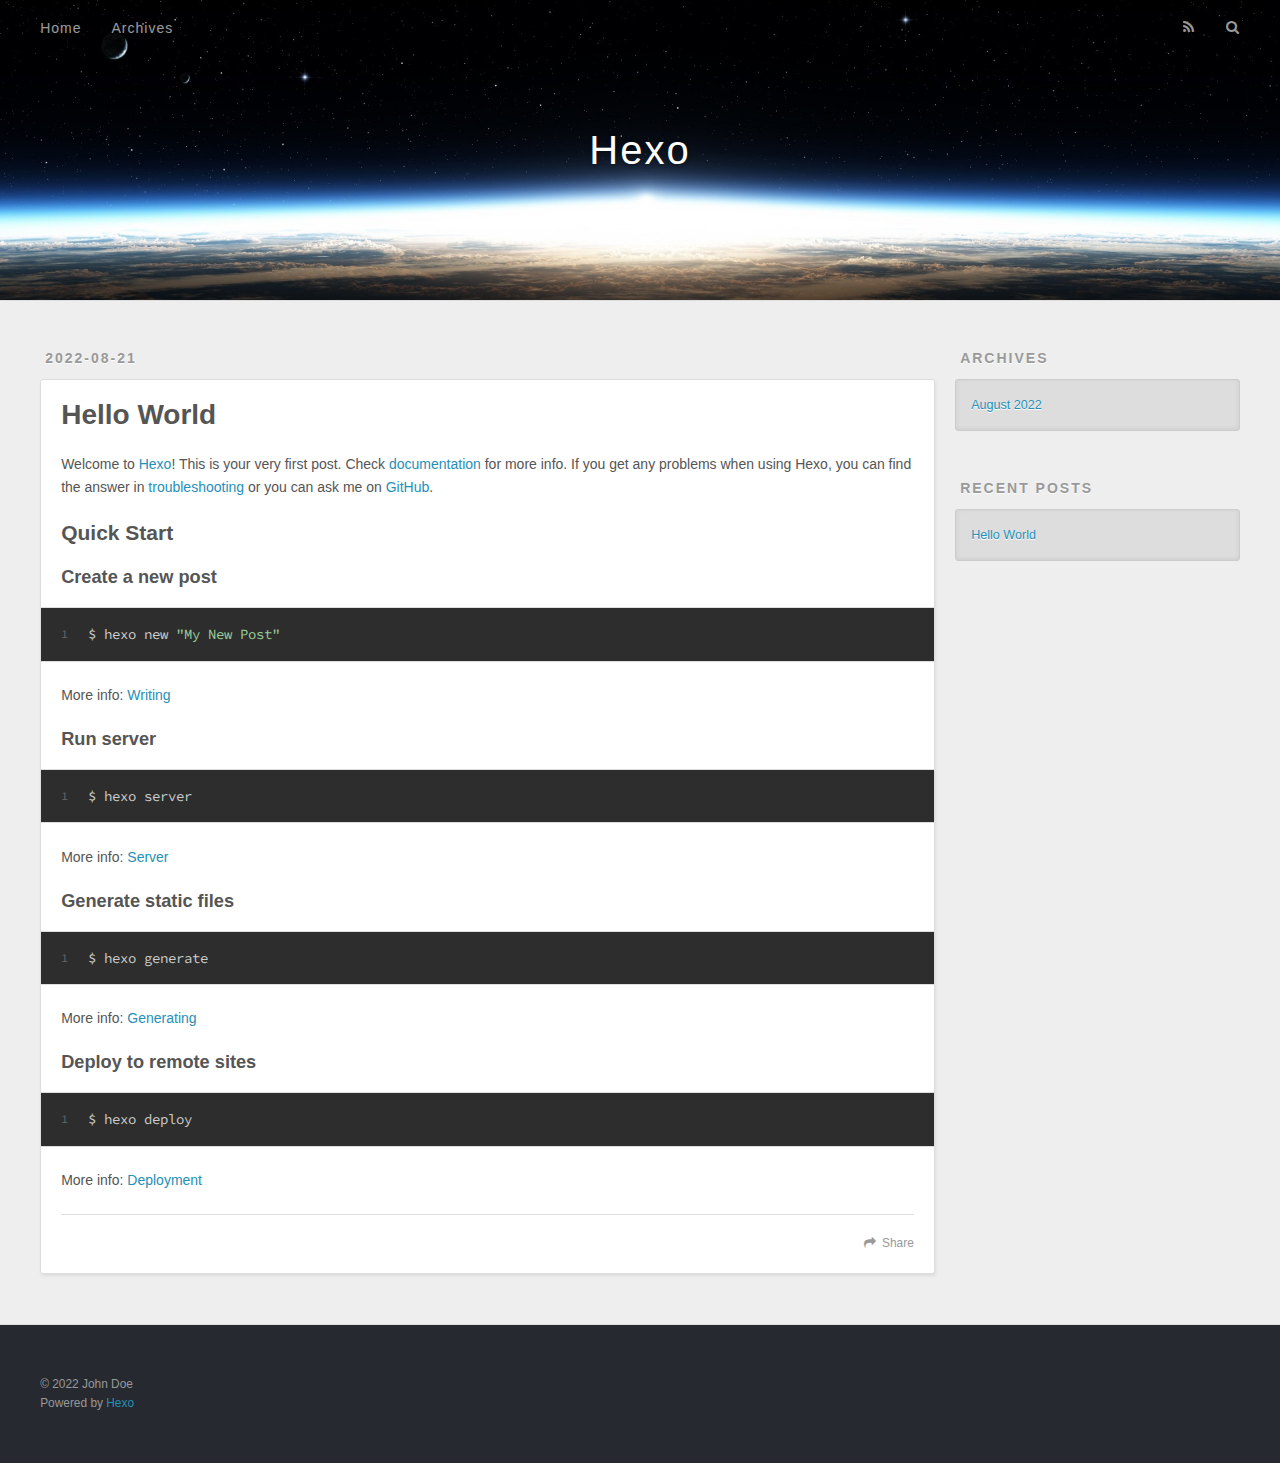
==== index.html @ 228f29e7 "Site updated: 2022-08-21 07:29:37" ====
<!DOCTYPE html>
<html>
<head>
  <meta charset="utf-8">
  

  
  <title>Hexo</title>
  <meta name="viewport" content="width=device-width, initial-scale=1, maximum-scale=1">
  <meta property="og:type" content="website">
<meta property="og:title" content="Hexo">
<meta property="og:url" content="http://example.com/index.html">
<meta property="og:site_name" content="Hexo">
<meta property="og:locale" content="en_US">
<meta property="article:author" content="John Doe">
<meta name="twitter:card" content="summary">
  
    <link rel="alternate" href="/atom.xml" title="Hexo" type="application/atom+xml">
  
  
    <link rel="icon" href="/favicon.png">
  
  
    <link href="//fonts.googleapis.com/css?family=Source+Code+Pro" rel="stylesheet" type="text/css">
  
  
<link rel="stylesheet" href="/css/style.css">

<meta name="generator" content="Hexo 5.4.2"></head>

<body>
  <div id="container">
    <div id="wrap">
      <header id="header">
  <div id="banner"></div>
  <div id="header-outer" class="outer">
    <div id="header-title" class="inner">
      <h1 id="logo-wrap">
        <a href="/" id="logo">Hexo</a>
      </h1>
      
    </div>
    <div id="header-inner" class="inner">
      <nav id="main-nav">
        <a id="main-nav-toggle" class="nav-icon"></a>
        
          <a class="main-nav-link" href="/">Home</a>
        
          <a class="main-nav-link" href="/archives">Archives</a>
        
      </nav>
      <nav id="sub-nav">
        
          <a id="nav-rss-link" class="nav-icon" href="/atom.xml" title="RSS Feed"></a>
        
        <a id="nav-search-btn" class="nav-icon" title="Search"></a>
      </nav>
      <div id="search-form-wrap">
        <form action="//google.com/search" method="get" accept-charset="UTF-8" class="search-form"><input type="search" name="q" class="search-form-input" placeholder="Search"><button type="submit" class="search-form-submit">&#xF002;</button><input type="hidden" name="sitesearch" value="http://example.com"></form>
      </div>
    </div>
  </div>
</header>
      <div class="outer">
        <section id="main">
  
    <article id="post-hello-world" class="article article-type-post" itemscope itemprop="blogPost">
  <div class="article-meta">
    <a href="/2022/08/21/hello-world/" class="article-date">
  <time datetime="2022-08-20T23:08:24.142Z" itemprop="datePublished">2022-08-21</time>
</a>
    
  </div>
  <div class="article-inner">
    
    
      <header class="article-header">
        
  
    <h1 itemprop="name">
      <a class="article-title" href="/2022/08/21/hello-world/">Hello World</a>
    </h1>
  

      </header>
    
    <div class="article-entry" itemprop="articleBody">
      
        <p>Welcome to <a target="_blank" rel="noopener" href="https://hexo.io/">Hexo</a>! This is your very first post. Check <a target="_blank" rel="noopener" href="https://hexo.io/docs/">documentation</a> for more info. If you get any problems when using Hexo, you can find the answer in <a target="_blank" rel="noopener" href="https://hexo.io/docs/troubleshooting.html">troubleshooting</a> or you can ask me on <a target="_blank" rel="noopener" href="https://github.com/hexojs/hexo/issues">GitHub</a>.</p>
<h2 id="Quick-Start"><a href="#Quick-Start" class="headerlink" title="Quick Start"></a>Quick Start</h2><h3 id="Create-a-new-post"><a href="#Create-a-new-post" class="headerlink" title="Create a new post"></a>Create a new post</h3><figure class="highlight bash"><table><tr><td class="gutter"><pre><span class="line">1</span><br></pre></td><td class="code"><pre><span class="line">$ hexo new <span class="string">&quot;My New Post&quot;</span></span><br></pre></td></tr></table></figure>

<p>More info: <a target="_blank" rel="noopener" href="https://hexo.io/docs/writing.html">Writing</a></p>
<h3 id="Run-server"><a href="#Run-server" class="headerlink" title="Run server"></a>Run server</h3><figure class="highlight bash"><table><tr><td class="gutter"><pre><span class="line">1</span><br></pre></td><td class="code"><pre><span class="line">$ hexo server</span><br></pre></td></tr></table></figure>

<p>More info: <a target="_blank" rel="noopener" href="https://hexo.io/docs/server.html">Server</a></p>
<h3 id="Generate-static-files"><a href="#Generate-static-files" class="headerlink" title="Generate static files"></a>Generate static files</h3><figure class="highlight bash"><table><tr><td class="gutter"><pre><span class="line">1</span><br></pre></td><td class="code"><pre><span class="line">$ hexo generate</span><br></pre></td></tr></table></figure>

<p>More info: <a target="_blank" rel="noopener" href="https://hexo.io/docs/generating.html">Generating</a></p>
<h3 id="Deploy-to-remote-sites"><a href="#Deploy-to-remote-sites" class="headerlink" title="Deploy to remote sites"></a>Deploy to remote sites</h3><figure class="highlight bash"><table><tr><td class="gutter"><pre><span class="line">1</span><br></pre></td><td class="code"><pre><span class="line">$ hexo deploy</span><br></pre></td></tr></table></figure>

<p>More info: <a target="_blank" rel="noopener" href="https://hexo.io/docs/one-command-deployment.html">Deployment</a></p>

      
    </div>
    <footer class="article-footer">
      <a data-url="http://example.com/2022/08/21/hello-world/" data-id="cl72j2h8h00009cuoco48fxhk" class="article-share-link">Share</a>
      
      
    </footer>
  </div>
  
</article>


  


</section>
        
          <aside id="sidebar">
  
    

  
    

  
    
  
    
  <div class="widget-wrap">
    <h3 class="widget-title">Archives</h3>
    <div class="widget">
      <ul class="archive-list"><li class="archive-list-item"><a class="archive-list-link" href="/archives/2022/08/">August 2022</a></li></ul>
    </div>
  </div>


  
    
  <div class="widget-wrap">
    <h3 class="widget-title">Recent Posts</h3>
    <div class="widget">
      <ul>
        
          <li>
            <a href="/2022/08/21/hello-world/">Hello World</a>
          </li>
        
      </ul>
    </div>
  </div>

  
</aside>
        
      </div>
      <footer id="footer">
  
  <div class="outer">
    <div id="footer-info" class="inner">
      &copy; 2022 John Doe<br>
      Powered by <a href="http://hexo.io/" target="_blank">Hexo</a>
    </div>
  </div>
</footer>
    </div>
    <nav id="mobile-nav">
  
    <a href="/" class="mobile-nav-link">Home</a>
  
    <a href="/archives" class="mobile-nav-link">Archives</a>
  
</nav>
    

<script src="//ajax.googleapis.com/ajax/libs/jquery/2.0.3/jquery.min.js"></script>


  
<link rel="stylesheet" href="/fancybox/jquery.fancybox.css">

  
<script src="/fancybox/jquery.fancybox.pack.js"></script>




<script src="/js/script.js"></script>




  </div>
</body>
</html>
---- css/style.css ----
body {
  width: 100%;
}
body:before,
body:after {
  content: "";
  display: table;
}
body:after {
  clear: both;
}
html,
body,
div,
span,
applet,
object,
iframe,
h1,
h2,
h3,
h4,
h5,
h6,
p,
blockquote,
pre,
a,
abbr,
acronym,
address,
big,
cite,
code,
del,
dfn,
em,
img,
ins,
kbd,
q,
s,
samp,
small,
strike,
strong,
sub,
sup,
tt,
var,
dl,
dt,
dd,
ol,
ul,
li,
fieldset,
form,
label,
legend,
table,
caption,
tbody,
tfoot,
thead,
tr,
th,
td {
  margin: 0;
  padding: 0;
  border: 0;
  outline: 0;
  font-weight: inherit;
  font-style: inherit;
  font-family: inherit;
  font-size: 100%;
  vertical-align: baseline;
}
body {
  line-height: 1;
  color: #000;
  background: #fff;
}
ol,
ul {
  list-style: none;
}
table {
  border-collapse: separate;
  border-spacing: 0;
  vertical-align: middle;
}
caption,
th,
td {
  text-align: left;
  font-weight: normal;
  vertical-align: middle;
}
a img {
  border: none;
}
input,
button {
  margin: 0;
  padding: 0;
}
input::-moz-focus-inner,
button::-moz-focus-inner {
  border: 0;
  padding: 0;
}
@font-face {
  font-family: FontAwesome;
  font-style: normal;
  font-weight: normal;
  src: url("fonts/fontawesome-webfont.eot?v=#4.0.3");
  src: url("fonts/fontawesome-webfont.eot?#iefix&v=#4.0.3") format("embedded-opentype"), url("fonts/fontawesome-webfont.woff?v=#4.0.3") format("woff"), url("fonts/fontawesome-webfont.ttf?v=#4.0.3") format("truetype"), url("fonts/fontawesome-webfont.svg#fontawesomeregular?v=#4.0.3") format("svg");
}
html,
body,
#container {
  height: 100%;
}
body {
  background: #eee;
  font: 14px -apple-system, BlinkMacSystemFont, "Segoe UI", "Roboto", "Oxygen", "Ubuntu", "Cantarell", "Fira Sans", "Droid Sans", "Helvetica Neue", sans-serif;
  -webkit-text-size-adjust: 100%;
}
.outer {
  max-width: 1220px;
  margin: 0 auto;
  padding: 0 20px;
}
.outer:before,
.outer:after {
  content: "";
  display: table;
}
.outer:after {
  clear: both;
}
.inner {
  display: inline;
  float: left;
  width: 98.33333333333333%;
  margin: 0 0.833333333333333%;
}
.left,
.alignleft {
  float: left;
}
.right,
.alignright {
  float: right;
}
.clear {
  clear: both;
}
#container {
  position: relative;
}
.mobile-nav-on {
  overflow: hidden;
}
#wrap {
  height: 100%;
  width: 100%;
  position: absolute;
  top: 0;
  left: 0;
  -webkit-transition: 0.2s ease-out;
  -moz-transition: 0.2s ease-out;
  -ms-transition: 0.2s ease-out;
  transition: 0.2s ease-out;
  z-index: 1;
  background: #eee;
}
.mobile-nav-on #wrap {
  left: 280px;
}
@media screen and (min-width: 768px) {
  #main {
    display: inline;
    float: left;
    width: 73.33333333333333%;
    margin: 0 0.833333333333333%;
  }
}
.article-date,
.article-category-link,
.archive-year,
.widget-title {
  text-decoration: none;
  text-transform: uppercase;
  letter-spacing: 2px;
  color: #999;
  margin-bottom: 1em;
  margin-left: 5px;
  line-height: 1em;
  text-shadow: 0 1px #fff;
  font-weight: bold;
}
.article-inner,
.archive-article-inner {
  background: #fff;
  -webkit-box-shadow: 1px 2px 3px #ddd;
  box-shadow: 1px 2px 3px #ddd;
  border: 1px solid #ddd;
  border-radius: 3px;
}
.article-entry h1,
.widget h1 {
  font-size: 2em;
}
.article-entry h2,
.widget h2 {
  font-size: 1.5em;
}
.article-entry h3,
.widget h3 {
  font-size: 1.3em;
}
.article-entry h4,
.widget h4 {
  font-size: 1.2em;
}
.article-entry h5,
.widget h5 {
  font-size: 1em;
}
.article-entry h6,
.widget h6 {
  font-size: 1em;
  color: #999;
}
.article-entry hr,
.widget hr {
  border: 1px dashed #ddd;
}
.article-entry strong,
.widget strong {
  font-weight: bold;
}
.article-entry em,
.widget em,
.article-entry cite,
.widget cite {
  font-style: italic;
}
.article-entry sup,
.widget sup,
.article-entry sub,
.widget sub {
  font-size: 0.75em;
  line-height: 0;
  position: relative;
  vertical-align: baseline;
}
.article-entry sup,
.widget sup {
  top: -0.5em;
}
.article-entry sub,
.widget sub {
  bottom: -0.2em;
}
.article-entry small,
.widget small {
  font-size: 0.85em;
}
.article-entry acronym,
.widget acronym,
.article-entry abbr,
.widget abbr {
  border-bottom: 1px dotted;
}
.article-entry ul,
.widget ul,
.article-entry ol,
.widget ol,
.article-entry dl,
.widget dl {
  margin: 0 20px;
  line-height: 1.6em;
}
.article-entry ul ul,
.widget ul ul,
.article-entry ol ul,
.widget ol ul,
.article-entry ul ol,
.widget ul ol,
.article-entry ol ol,
.widget ol ol {
  margin-top: 0;
  margin-bottom: 0;
}
.article-entry ul,
.widget ul {
  list-style: disc;
}
.article-entry ol,
.widget ol {
  list-style: decimal;
}
.article-entry dt,
.widget dt {
  font-weight: bold;
}
#header {
  height: 300px;
  position: relative;
  border-bottom: 1px solid #ddd;
}
#header:before,
#header:after {
  content: "";
  position: absolute;
  left: 0;
  right: 0;
  height: 40px;
}
#header:before {
  top: 0;
  background: -webkit-linear-gradient(rgba(0,0,0,0.2), transparent);
  background: -moz-linear-gradient(rgba(0,0,0,0.2), transparent);
  background: -ms-linear-gradient(rgba(0,0,0,0.2), transparent);
  background: linear-gradient(rgba(0,0,0,0.2), transparent);
}
#header:after {
  bottom: 0;
  background: -webkit-linear-gradient(transparent, rgba(0,0,0,0.2));
  background: -moz-linear-gradient(transparent, rgba(0,0,0,0.2));
  background: -ms-linear-gradient(transparent, rgba(0,0,0,0.2));
  background: linear-gradient(transparent, rgba(0,0,0,0.2));
}
#header-outer {
  height: 100%;
  position: relative;
}
#header-inner {
  position: relative;
  overflow: hidden;
}
#banner {
  position: absolute;
  top: 0;
  left: 0;
  width: 100%;
  height: 100%;
  background: url("images/banner.jpg") center #000;
  background-size: cover;
  z-index: -1;
}
#header-title {
  text-align: center;
  height: 40px;
  position: absolute;
  top: 50%;
  left: 0;
  margin-top: -20px;
}
#logo,
#subtitle {
  text-decoration: none;
  color: #fff;
  font-weight: 300;
  text-shadow: 0 1px 4px rgba(0,0,0,0.3);
}
#logo {
  font-size: 40px;
  line-height: 40px;
  letter-spacing: 2px;
}
#subtitle {
  font-size: 16px;
  line-height: 16px;
  letter-spacing: 1px;
}
#subtitle-wrap {
  margin-top: 16px;
}
#main-nav {
  float: left;
  margin-left: -15px;
}
.nav-icon,
.main-nav-link {
  float: left;
  color: #fff;
  opacity: 0.6;
  text-decoration: none;
  text-shadow: 0 1px rgba(0,0,0,0.2);
  -webkit-transition: opacity 0.2s;
  -moz-transition: opacity 0.2s;
  -ms-transition: opacity 0.2s;
  transition: opacity 0.2s;
  display: block;
  padding: 20px 15px;
}
.nav-icon:hover,
.main-nav-link:hover {
  opacity: 1;
}
.nav-icon {
  font-family: FontAwesome;
  text-align: center;
  font-size: 14px;
  width: 14px;
  height: 14px;
  padding: 20px 15px;
  position: relative;
  cursor: pointer;
}
.main-nav-link {
  font-weight: 300;
  letter-spacing: 1px;
}
@media screen and (max-width: 479px) {
  .main-nav-link {
    display: none;
  }
}
#main-nav-toggle {
  display: none;
}
#main-nav-toggle:before {
  content: "\f0c9";
}
@media screen and (max-width: 479px) {
  #main-nav-toggle {
    display: block;
  }
}
#sub-nav {
  float: right;
  margin-right: -15px;
}
#nav-rss-link:before {
  content: "\f09e";
}
#nav-search-btn:before {
  content: "\f002";
}
#search-form-wrap {
  position: absolute;
  top: 15px;
  width: 150px;
  height: 30px;
  right: -150px;
  opacity: 0;
  -webkit-transition: 0.2s ease-out;
  -moz-transition: 0.2s ease-out;
  -ms-transition: 0.2s ease-out;
  transition: 0.2s ease-out;
}
#search-form-wrap.on {
  opacity: 1;
  right: 0;
}
@media screen and (max-width: 479px) {
  #search-form-wrap {
    width: 100%;
    right: -100%;
  }
}
.search-form {
  position: absolute;
  top: 0;
  left: 0;
  right: 0;
  background: #fff;
  padding: 5px 15px;
  border-radius: 15px;
  -webkit-box-shadow: 0 0 10px rgba(0,0,0,0.3);
  box-shadow: 0 0 10px rgba(0,0,0,0.3);
}
.search-form-input {
  border: none;
  background: none;
  color: #555;
  width: 100%;
  font: 13px -apple-system, BlinkMacSystemFont, "Segoe UI", "Roboto", "Oxygen", "Ubuntu", "Cantarell", "Fira Sans", "Droid Sans", "Helvetica Neue", sans-serif;
  outline: none;
}
.search-form-input::-webkit-search-results-decoration,
.search-form-input::-webkit-search-cancel-button {
  -webkit-appearance: none;
}
.search-form-submit {
  position: absolute;
  top: 50%;
  right: 10px;
  margin-top: -7px;
  font: 13px FontAwesome;
  border: none;
  background: none;
  color: #bbb;
  cursor: pointer;
}
.search-form-submit:hover,
.search-form-submit:focus {
  color: #777;
}
.article {
  margin: 50px 0;
}
.article-inner {
  overflow: hidden;
}
.article-meta:before,
.article-meta:after {
  content: "";
  display: table;
}
.article-meta:after {
  clear: both;
}
.article-date {
  float: left;
}
.article-category {
  float: left;
  line-height: 1em;
  color: #ccc;
  text-shadow: 0 1px #fff;
  margin-left: 8px;
}
.article-category:before {
  content: "\2022";
}
.article-category-link {
  margin: 0 12px 1em;
}
.article-header {
  padding: 20px 20px 0;
}
.article-title {
  text-decoration: none;
  font-size: 2em;
  font-weight: bold;
  color: #555;
  line-height: 1.1em;
  -webkit-transition: color 0.2s;
  -moz-transition: color 0.2s;
  -ms-transition: color 0.2s;
  transition: color 0.2s;
}
a.article-title:hover {
  color: #258fb8;
}
.article-entry {
  color: #555;
  padding: 0 20px;
}
.article-entry:before,
.article-entry:after {
  content: "";
  display: table;
}
.article-entry:after {
  clear: both;
}
.article-entry p,
.article-entry table {
  line-height: 1.6em;
  margin: 1.6em 0;
}
.article-entry h1,
.article-entry h2,
.article-entry h3,
.article-entry h4,
.article-entry h5,
.article-entry h6 {
  font-weight: bold;
}
.article-entry h1,
.article-entry h2,
.article-entry h3,
.article-entry h4,
.article-entry h5,
.article-entry h6 {
  line-height: 1.1em;
  margin: 1.1em 0;
}
.article-entry a {
  color: #258fb8;
  text-decoration: none;
}
.article-entry a:hover {
  text-decoration: underline;
}
.article-entry ul,
.article-entry ol,
.article-entry dl {
  margin-top: 1.6em;
  margin-bottom: 1.6em;
}
.article-entry img,
.article-entry video {
  max-width: 100%;
  height: auto;
  display: block;
  margin: auto;
}
.article-entry iframe {
  border: none;
}
.article-entry table {
  width: 100%;
  border-collapse: collapse;
  border-spacing: 0;
}
.article-entry th {
  font-weight: bold;
  border-bottom: 3px solid #ddd;
  padding-bottom: 0.5em;
}
.article-entry td {
  border-bottom: 1px solid #ddd;
  padding: 10px 0;
}
.article-entry blockquote {
  font-family: Georgia, "Times New Roman", serif;
  font-size: 1.4em;
  margin: 1.6em 20px;
  text-align: center;
}
.article-entry blockquote footer {
  font-size: 14px;
  margin: 1.6em 0;
  font-family: -apple-system, BlinkMacSystemFont, "Segoe UI", "Roboto", "Oxygen", "Ubuntu", "Cantarell", "Fira Sans", "Droid Sans", "Helvetica Neue", sans-serif;
}
.article-entry blockquote footer cite:before {
  content: "—";
  padding: 0 0.5em;
}
.article-entry .pullquote {
  text-align: left;
  width: 45%;
  margin: 0;
}
.article-entry .pullquote.left {
  margin-left: 0.5em;
  margin-right: 1em;
}
.article-entry .pullquote.right {
  margin-right: 0.5em;
  margin-left: 1em;
}
.article-entry .caption {
  color: #999;
  display: block;
  font-size: 0.9em;
  margin-top: 0.5em;
  position: relative;
  text-align: center;
}
.article-entry .video-container {
  position: relative;
  padding-top: 56.25%;
  height: 0;
  overflow: hidden;
}
.article-entry .video-container iframe,
.article-entry .video-container object,
.article-entry .video-container embed {
  position: absolute;
  top: 0;
  left: 0;
  width: 100%;
  height: 100%;
  margin-top: 0;
}
.article-more-link a {
  display: inline-block;
  line-height: 1em;
  padding: 6px 15px;
  border-radius: 15px;
  background: #eee;
  color: #999;
  text-shadow: 0 1px #fff;
  text-decoration: none;
}
.article-more-link a:hover {
  background: #258fb8;
  color: #fff;
  text-decoration: none;
  text-shadow: 0 1px #1e7293;
}
.article-footer {
  font-size: 0.85em;
  line-height: 1.6em;
  border-top: 1px solid #ddd;
  padding-top: 1.6em;
  margin: 0 20px 20px;
}
.article-footer:before,
.article-footer:after {
  content: "";
  display: table;
}
.article-footer:after {
  clear: both;
}
.article-footer a {
  color: #999;
  text-decoration: none;
}
.article-footer a:hover {
  color: #555;
}
.article-tag-list-item {
  float: left;
  margin-right: 10px;
}
.article-tag-list-link:before {
  content: "#";
}
.article-comment-link {
  float: right;
}
.article-comment-link:before {
  content: "\f075";
  font-family: FontAwesome;
  padding-right: 8px;
}
.article-share-link {
  cursor: pointer;
  float: right;
  margin-left: 20px;
}
.article-share-link:before {
  content: "\f064";
  font-family: FontAwesome;
  padding-right: 6px;
}
#article-nav {
  position: relative;
}
#article-nav:before,
#article-nav:after {
  content: "";
  display: table;
}
#article-nav:after {
  clear: both;
}
@media screen and (min-width: 768px) {
  #article-nav {
    margin: 50px 0;
  }
  #article-nav:before {
    width: 8px;
    height: 8px;
    position: absolute;
    top: 50%;
    left: 50%;
    margin-top: -4px;
    margin-left: -4px;
    content: "";
    border-radius: 50%;
    background: #ddd;
    -webkit-box-shadow: 0 1px 2px #fff;
    box-shadow: 0 1px 2px #fff;
  }
}
.article-nav-link-wrap {
  text-decoration: none;
  text-shadow: 0 1px #fff;
  color: #999;
  -webkit-box-sizing: border-box;
  -moz-box-sizing: border-box;
  box-sizing: border-box;
  margin-top: 50px;
  text-align: center;
  display: block;
}
.article-nav-link-wrap:hover {
  color: #555;
}
@media screen and (min-width: 768px) {
  .article-nav-link-wrap {
    width: 50%;
    margin-top: 0;
  }
}
@media screen and (min-width: 768px) {
  #article-nav-newer {
    float: left;
    text-align: right;
    padding-right: 20px;
  }
}
@media screen and (min-width: 768px) {
  #article-nav-older {
    float: right;
    text-align: left;
    padding-left: 20px;
  }
}
.article-nav-caption {
  text-transform: uppercase;
  letter-spacing: 2px;
  color: #ddd;
  line-height: 1em;
  font-weight: bold;
}
#article-nav-newer .article-nav-caption {
  margin-right: -2px;
}
.article-nav-title {
  font-size: 0.85em;
  line-height: 1.6em;
  margin-top: 0.5em;
}
.article-share-box {
  position: absolute;
  display: none;
  background: #fff;
  -webkit-box-shadow: 1px 2px 10px rgba(0,0,0,0.2);
  box-shadow: 1px 2px 10px rgba(0,0,0,0.2);
  border-radius: 3px;
  margin-left: -145px;
  overflow: hidden;
  z-index: 1;
}
.article-share-box.on {
  display: block;
}
.article-share-input {
  width: 100%;
  background: none;
  -webkit-box-sizing: border-box;
  -moz-box-sizing: border-box;
  box-sizing: border-box;
  font: 14px -apple-system, BlinkMacSystemFont, "Segoe UI", "Roboto", "Oxygen", "Ubuntu", "Cantarell", "Fira Sans", "Droid Sans", "Helvetica Neue", sans-serif;
  padding: 0 15px;
  color: #555;
  outline: none;
  border: 1px solid #ddd;
  border-radius: 3px 3px 0 0;
  height: 36px;
  line-height: 36px;
}
.article-share-links {
  background: #eee;
}
.article-share-links:before,
.article-share-links:after {
  content: "";
  display: table;
}
.article-share-links:after {
  clear: both;
}
.article-share-twitter,
.article-share-facebook,
.article-share-pinterest,
.article-share-google {
  width: 50px;
  height: 36px;
  display: block;
  float: left;
  position: relative;
  color: #999;
  text-shadow: 0 1px #fff;
}
.article-share-twitter:before,
.article-share-facebook:before,
.article-share-pinterest:before,
.article-share-google:before {
  font-size: 20px;
  font-family: FontAwesome;
  width: 20px;
  height: 20px;
  position: absolute;
  top: 50%;
  left: 50%;
  margin-top: -10px;
  margin-left: -10px;
  text-align: center;
}
.article-share-twitter:hover,
.article-share-facebook:hover,
.article-share-pinterest:hover,
.article-share-google:hover {
  color: #fff;
}
.article-share-twitter:before {
  content: "\f099";
}
.article-share-twitter:hover {
  background: #00aced;
  text-shadow: 0 1px #008abe;
}
.article-share-facebook:before {
  content: "\f09a";
}
.article-share-facebook:hover {
  background: #3b5998;
  text-shadow: 0 1px #2f477a;
}
.article-share-pinterest:before {
  content: "\f0d2";
}
.article-share-pinterest:hover {
  background: #cb2027;
  text-shadow: 0 1px #a21a1f;
}
.article-share-google:before {
  content: "\f0d5";
}
.article-share-google:hover {
  background: #dd4b39;
  text-shadow: 0 1px #be3221;
}
.article-gallery {
  background: #000;
  position: relative;
}
.article-gallery-photos {
  position: relative;
  overflow: hidden;
}
.article-gallery-img {
  display: none;
  max-width: 100%;
}
.article-gallery-img:first-child {
  display: block;
}
.article-gallery-img.loaded {
  position: absolute;
  display: block;
}
.article-gallery-img img {
  display: block;
  max-width: 100%;
  margin: 0 auto;
}
#comments {
  background: #fff;
  -webkit-box-shadow: 1px 2px 3px #ddd;
  box-shadow: 1px 2px 3px #ddd;
  padding: 20px;
  border: 1px solid #ddd;
  border-radius: 3px;
  margin: 50px 0;
}
#comments a {
  color: #258fb8;
}
.archives-wrap {
  margin: 50px 0;
}
.archives:before,
.archives:after {
  content: "";
  display: table;
}
.archives:after {
  clear: both;
}
.archive-year-wrap {
  margin-bottom: 1em;
}
.archives {
  -webkit-column-gap: 10px;
  -moz-column-gap: 10px;
  column-gap: 10px;
}
@media screen and (min-width: 480px) and (max-width: 767px) {
  .archives {
    -webkit-column-count: 2;
    -moz-column-count: 2;
    column-count: 2;
  }
}
@media screen and (min-width: 768px) {
  .archives {
    -webkit-column-count: 3;
    -moz-column-count: 3;
    column-count: 3;
  }
}
.archive-article {
  -webkit-column-break-inside: avoid;
  page-break-inside: avoid;
  overflow: hidden;
  break-inside: avoid-column;
}
.archive-article-inner {
  padding: 10px;
  margin-bottom: 15px;
}
.archive-article-title {
  text-decoration: none;
  font-weight: bold;
  color: #555;
  -webkit-transition: color 0.2s;
  -moz-transition: color 0.2s;
  -ms-transition: color 0.2s;
  transition: color 0.2s;
  line-height: 1.6em;
}
.archive-article-title:hover {
  color: #258fb8;
}
.archive-article-footer {
  margin-top: 1em;
}
.archive-article-date {
  color: #999;
  text-decoration: none;
  font-size: 0.85em;
  line-height: 1em;
  margin-bottom: 0.5em;
  display: block;
}
#page-nav {
  margin: 50px auto;
  background: #fff;
  -webkit-box-shadow: 1px 2px 3px #ddd;
  box-shadow: 1px 2px 3px #ddd;
  border: 1px solid #ddd;
  border-radius: 3px;
  text-align: center;
  color: #999;
  overflow: hidden;
}
#page-nav:before,
#page-nav:after {
  content: "";
  display: table;
}
#page-nav:after {
  clear: both;
}
#page-nav a,
#page-nav span {
  padding: 10px 20px;
  line-height: 1;
  height: 2ex;
}
#page-nav a {
  color: #999;
  text-decoration: none;
}
#page-nav a:hover {
  background: #999;
  color: #fff;
}
#page-nav .prev {
  float: left;
}
#page-nav .next {
  float: right;
}
#page-nav .page-number {
  display: inline-block;
}
@media screen and (max-width: 479px) {
  #page-nav .page-number {
    display: none;
  }
}
#page-nav .current {
  color: #555;
  font-weight: bold;
}
#page-nav .space {
  color: #ddd;
}
#footer {
  background: #262a30;
  padding: 50px 0;
  border-top: 1px solid #ddd;
  color: #999;
}
#footer a {
  color: #258fb8;
  text-decoration: none;
}
#footer a:hover {
  text-decoration: underline;
}
#footer-info {
  line-height: 1.6em;
  font-size: 0.85em;
}
.article-entry pre,
.article-entry .highlight {
  background: #2d2d2d;
  margin: 0 -20px;
  padding: 15px 20px;
  border-style: solid;
  border-color: #ddd;
  border-width: 1px 0;
  overflow: auto;
  color: #ccc;
  line-height: 22.400000000000002px;
}
.article-entry .highlight .gutter pre,
.article-entry .gist .gist-file .gist-data .line-numbers {
  color: #666;
  font-size: 0.85em;
}
.article-entry pre,
.article-entry code {
  font-family: "Source Code Pro", Consolas, Monaco, Menlo, Consolas, monospace;
}
.article-entry code {
  background: #eee;
  text-shadow: 0 1px #fff;
  padding: 0 0.3em;
}
.article-entry pre code {
  background: none;
  text-shadow: none;
  padding: 0;
}
.article-entry .highlight pre {
  border: none;
  margin: 0;
  padding: 0;
}
.article-entry .highlight table {
  margin: 0;
  width: auto;
}
.article-entry .highlight td {
  border: none;
  padding: 0;
}
.article-entry .highlight figcaption {
  font-size: 0.85em;
  color: #999;
  line-height: 1em;
  margin-bottom: 1em;
}
.article-entry .highlight figcaption:before,
.article-entry .highlight figcaption:after {
  content: "";
  display: table;
}
.article-entry .highlight figcaption:after {
  clear: both;
}
.article-entry .highlight figcaption a {
  float: right;
}
.article-entry .highlight .gutter pre {
  text-align: right;
  padding-right: 20px;
}
.article-entry .highlight .line {
  height: 22.400000000000002px;
}
.article-entry .highlight .line.marked {
  background: #515151;
}
.article-entry .gist {
  margin: 0 -20px;
  border-style: solid;
  border-color: #ddd;
  border-width: 1px 0;
  background: #2d2d2d;
  padding: 15px 20px 15px 0;
}
.article-entry .gist .gist-file {
  border: none;
  font-family: "Source Code Pro", Consolas, Monaco, Menlo, Consolas, monospace;
  margin: 0;
}
.article-entry .gist .gist-file .gist-data {
  background: none;
  border: none;
}
.article-entry .gist .gist-file .gist-data .line-numbers {
  background: none;
  border: none;
  padding: 0 20px 0 0;
}
.article-entry .gist .gist-file .gist-data .line-data {
  padding: 0 !important;
}
.article-entry .gist .gist-file .highlight {
  margin: 0;
  padding: 0;
  border: none;
}
.article-entry .gist .gist-file .gist-meta {
  background: #2d2d2d;
  color: #999;
  font: 0.85em -apple-system, BlinkMacSystemFont, "Segoe UI", "Roboto", "Oxygen", "Ubuntu", "Cantarell", "Fira Sans", "Droid Sans", "Helvetica Neue", sans-serif;
  text-shadow: 0 0;
  padding: 0;
  margin-top: 1em;
  margin-left: 20px;
}
.article-entry .gist .gist-file .gist-meta a {
  color: #258fb8;
  font-weight: normal;
}
.article-entry .gist .gist-file .gist-meta a:hover {
  text-decoration: underline;
}
pre .comment,
pre .title {
  color: #999;
}
pre .variable,
pre .attribute,
pre .tag,
pre .regexp,
pre .ruby .constant,
pre .xml .tag .title,
pre .xml .pi,
pre .xml .doctype,
pre .html .doctype,
pre .css .id,
pre .css .class,
pre .css .pseudo {
  color: #f2777a;
}
pre .number,
pre .preprocessor,
pre .built_in,
pre .literal,
pre .params,
pre .constant {
  color: #f99157;
}
pre .class,
pre .ruby .class .title,
pre .css .rules .attribute {
  color: #9c9;
}
pre .string,
pre .value,
pre .inheritance,
pre .header,
pre .ruby .symbol,
pre .xml .cdata {
  color: #9c9;
}
pre .css .hexcolor {
  color: #6cc;
}
pre .function,
pre .python .decorator,
pre .python .title,
pre .ruby .function .title,
pre .ruby .title .keyword,
pre .perl .sub,
pre .javascript .title,
pre .coffeescript .title {
  color: #69c;
}
pre .keyword,
pre .javascript .function {
  color: #c9c;
}
@media screen and (max-width: 479px) {
  #mobile-nav {
    position: absolute;
    top: 0;
    left: 0;
    width: 280px;
    height: 100%;
    background: #191919;
    border-right: 1px solid #fff;
  }
}
@media screen and (max-width: 479px) {
  .mobile-nav-link {
    display: block;
    color: #999;
    text-decoration: none;
    padding: 15px 20px;
    font-weight: bold;
  }
  .mobile-nav-link:hover {
    color: #fff;
  }
}
@media screen and (min-width: 768px) {
  #sidebar {
    display: inline;
    float: left;
    width: 23.333333333333332%;
    margin: 0 0.833333333333333%;
  }
}
.widget-wrap {
  margin: 50px 0;
}
.widget {
  color: #777;
  text-shadow: 0 1px #fff;
  background: #ddd;
  -webkit-box-shadow: 0 -1px 4px #ccc inset;
  box-shadow: 0 -1px 4px #ccc inset;
  border: 1px solid #ccc;
  padding: 15px;
  border-radius: 3px;
}
.widget a {
  color: #258fb8;
  text-decoration: none;
}
.widget a:hover {
  text-decoration: underline;
}
.widget ul ul,
.widget ol ul,
.widget dl ul,
.widget ul ol,
.widget ol ol,
.widget dl ol,
.widget ul dl,
.widget ol dl,
.widget dl dl {
  margin-left: 15px;
  list-style: disc;
}
.widget {
  line-height: 1.6em;
  word-wrap: break-word;
  font-size: 0.9em;
}
.widget ul,
.widget ol {
  list-style: none;
  margin: 0;
}
.widget ul ul,
.widget ol ul,
.widget ul ol,
.widget ol ol {
  margin: 0 20px;
}
.widget ul ul,
.widget ol ul {
  list-style: disc;
}
.widget ul ol,
.widget ol ol {
  list-style: decimal;
}
.category-list-count,
.tag-list-count,
.archive-list-count {
  padding-left: 5px;
  color: #999;
  font-size: 0.85em;
}
.category-list-count:before,
.tag-list-count:before,
.archive-list-count:before {
  content: "(";
}
.category-list-count:after,
.tag-list-count:after,
.archive-list-count:after {
  content: ")";
}
.tagcloud a {
  margin-right: 5px;
  display: inline-block;
}
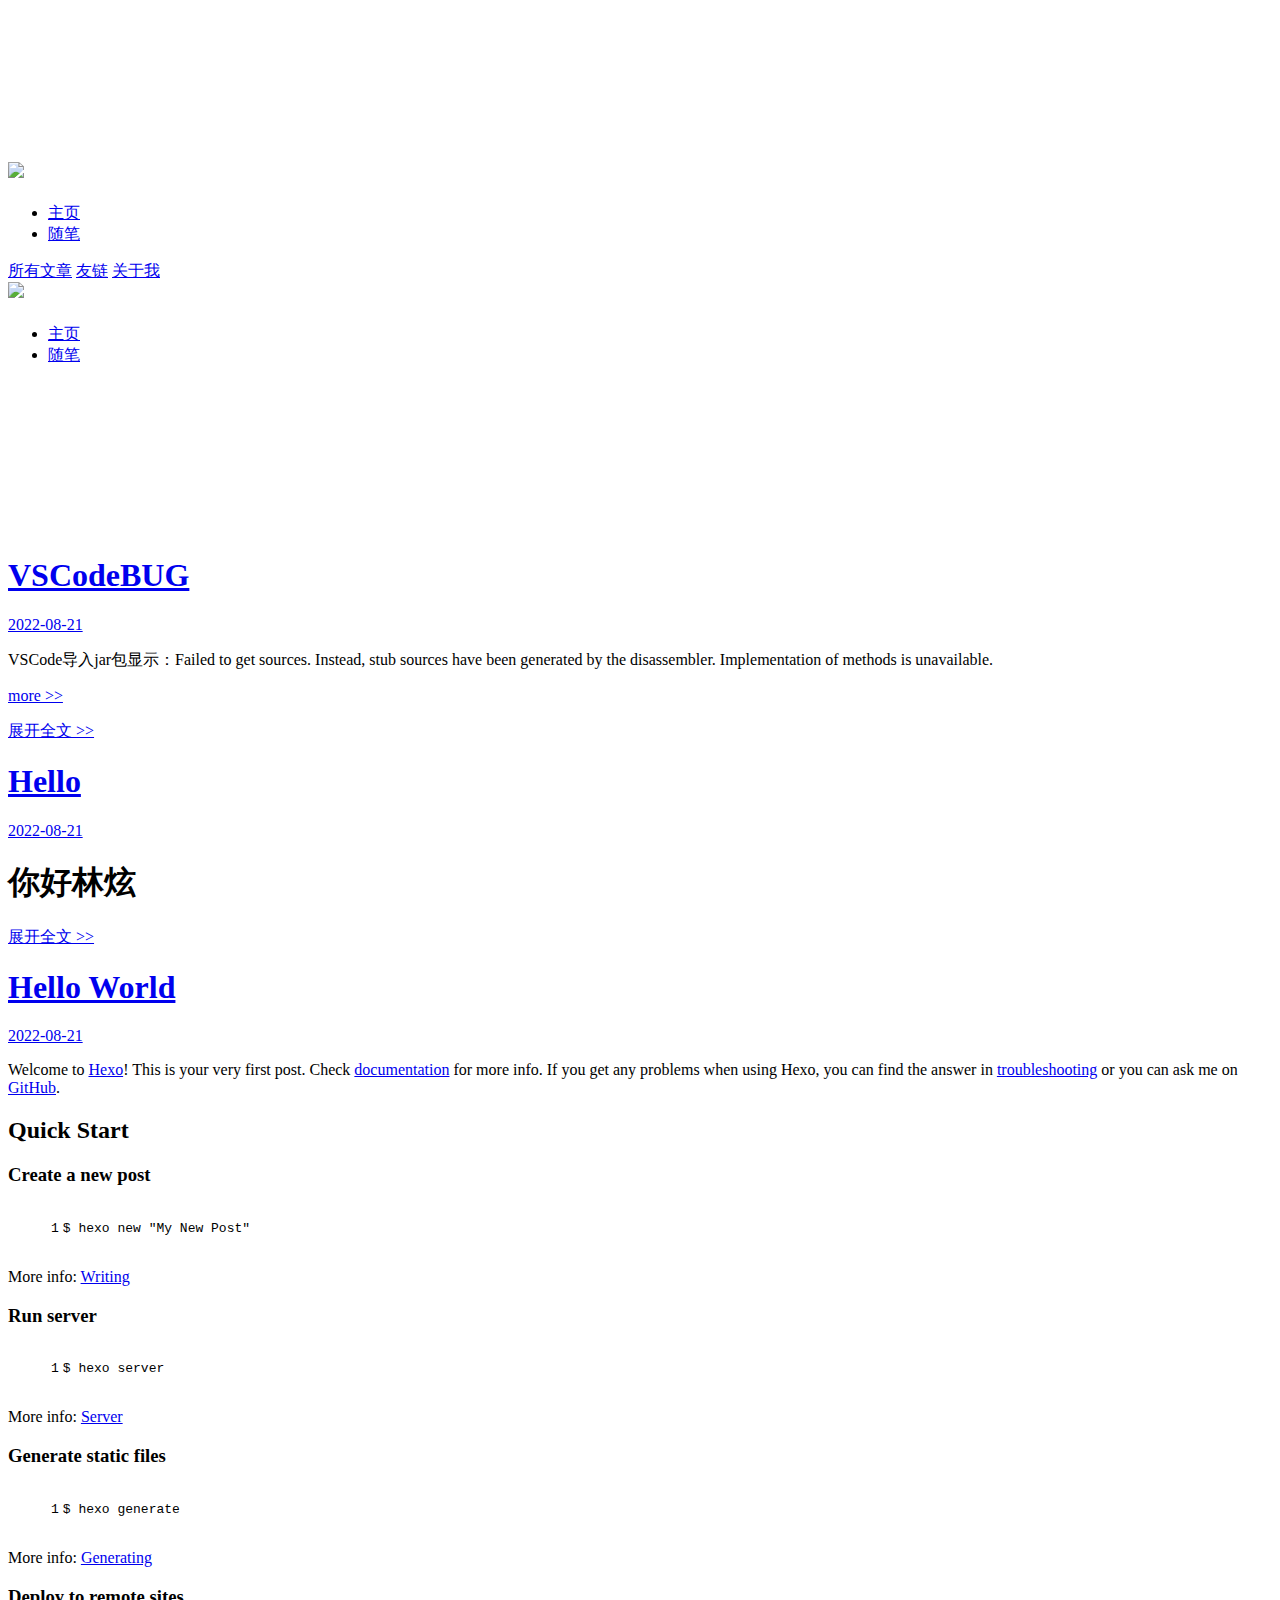
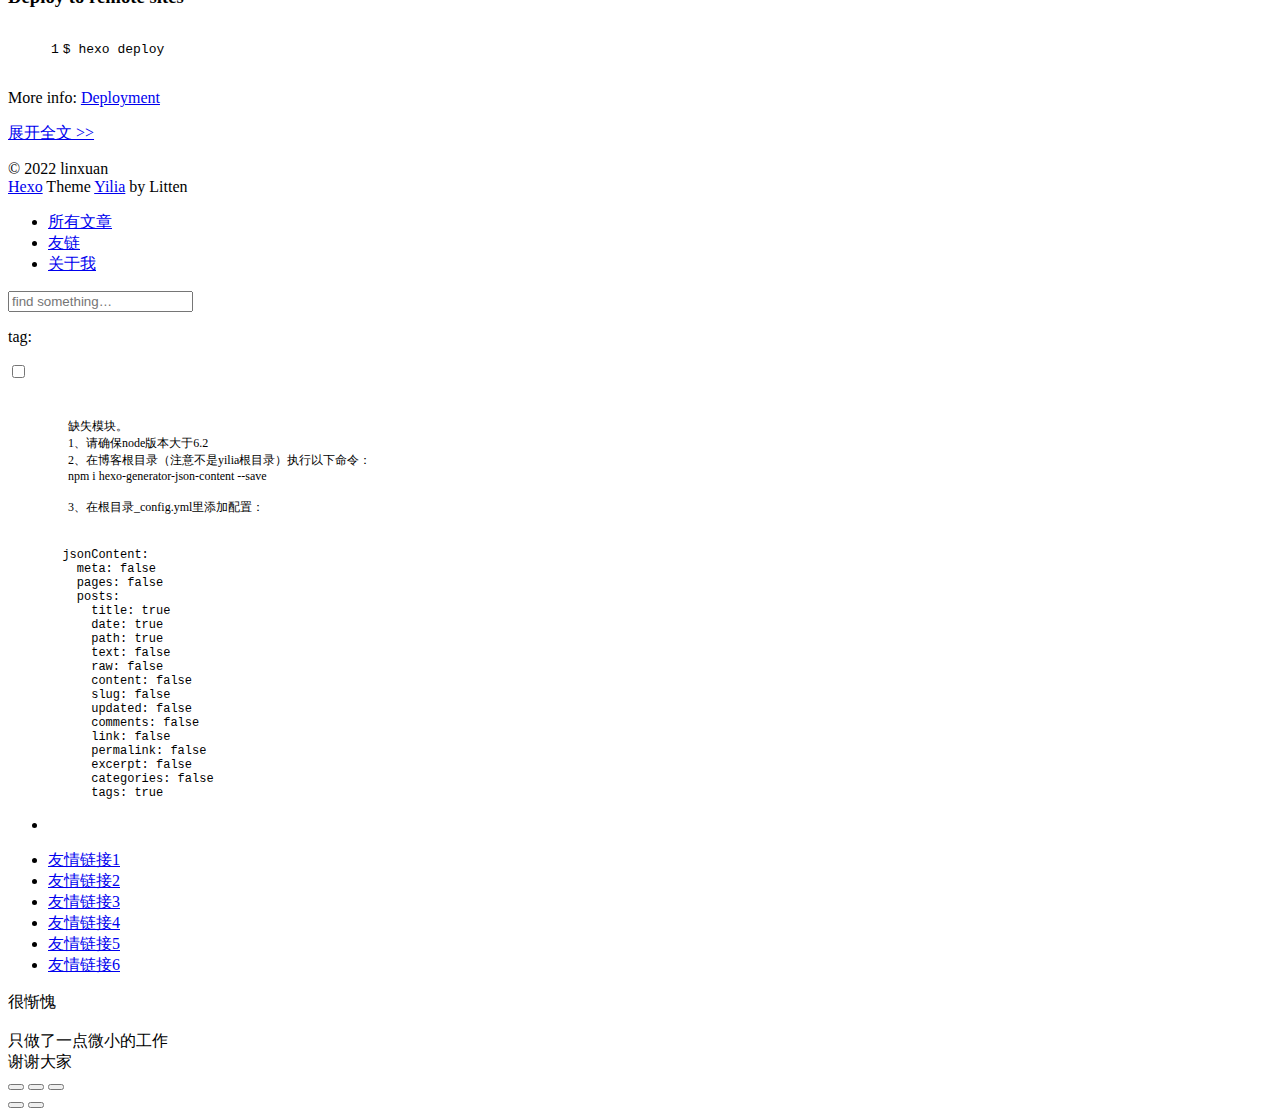
==== commit 17b8b276: "Site updated: 2022-08-21 15:23:58" ====
--- a/index.html
+++ b/index.html
@@ -3,76 +3,276 @@
 <head>
   <meta charset="utf-8">
   
-
-  
-  <title>Hexo</title>
+  <meta name="renderer" content="webkit">
+  <meta http-equiv="X-UA-Compatible" content="IE=edge" >
+  <link rel="dns-prefetch" href="http://example.com">
+  <title>linxuan&#39;s blog</title>
   <meta name="viewport" content="width=device-width, initial-scale=1, maximum-scale=1">
   <meta property="og:type" content="website">
-<meta property="og:title" content="Hexo">
+<meta property="og:title" content="linxuan&#39;s blog">
 <meta property="og:url" content="http://example.com/index.html">
-<meta property="og:site_name" content="Hexo">
+<meta property="og:site_name" content="linxuan&#39;s blog">
 <meta property="og:locale" content="en_US">
-<meta property="article:author" content="John Doe">
+<meta property="article:author" content="linxuan">
 <meta name="twitter:card" content="summary">
   
-    <link rel="alternate" href="/atom.xml" title="Hexo" type="application/atom+xml">
+    <link rel="alternative" href="/atom.xml" title="linxuan&#39;s blog" type="application/atom+xml">
   
   
     <link rel="icon" href="/favicon.png">
   
-  
-    <link href="//fonts.googleapis.com/css?family=Source+Code+Pro" rel="stylesheet" type="text/css">
-  
-  
-<link rel="stylesheet" href="/css/style.css">
+  <link rel="stylesheet" type="text/css" href="/./main.0cf68a.css">
+  <style type="text/css">
+  
+    #container.show {
+      background: linear-gradient(200deg,#a0cfe4,#e8c37e);
+    }
+  </style>
+  
+
+  
 
 <meta name="generator" content="Hexo 5.4.2"></head>
 
 <body>
-  <div id="container">
-    <div id="wrap">
-      <header id="header">
-  <div id="banner"></div>
-  <div id="header-outer" class="outer">
-    <div id="header-title" class="inner">
-      <h1 id="logo-wrap">
-        <a href="/" id="logo">Hexo</a>
-      </h1>
-      
-    </div>
-    <div id="header-inner" class="inner">
-      <nav id="main-nav">
-        <a id="main-nav-toggle" class="nav-icon"></a>
-        
-          <a class="main-nav-link" href="/">Home</a>
-        
-          <a class="main-nav-link" href="/archives">Archives</a>
-        
-      </nav>
-      <nav id="sub-nav">
-        
-          <a id="nav-rss-link" class="nav-icon" href="/atom.xml" title="RSS Feed"></a>
-        
-        <a id="nav-search-btn" class="nav-icon" title="Search"></a>
-      </nav>
-      <div id="search-form-wrap">
-        <form action="//google.com/search" method="get" accept-charset="UTF-8" class="search-form"><input type="search" name="q" class="search-form-input" placeholder="Search"><button type="submit" class="search-form-submit">&#xF002;</button><input type="hidden" name="sitesearch" value="http://example.com"></form>
-      </div>
-    </div>
-  </div>
-</header>
-      <div class="outer">
-        <section id="main">
-  
-    <article id="post-hello-world" class="article article-type-post" itemscope itemprop="blogPost">
-  <div class="article-meta">
-    <a href="/2022/08/21/hello-world/" class="article-date">
-  <time datetime="2022-08-20T23:08:24.142Z" itemprop="datePublished">2022-08-21</time>
+  <div id="container" q-class="show:isCtnShow">
+    <canvas id="anm-canvas" class="anm-canvas"></canvas>
+    <div class="left-col" q-class="show:isShow">
+      
+<div class="overlay" style="background: #4d4d4d"></div>
+<div class="intrude-less">
+	<header id="header" class="inner">
+		<a href="/" class="profilepic">
+			<img src="/img/mypicture/star.jpg" class="js-avatar">
+		</a>
+		<hgroup>
+		  <h1 class="header-author"><a href="/"></a></h1>
+		</hgroup>
+		
+
+		<nav class="header-menu">
+			<ul>
+			
+				<li><a href="/">主页</a></li>
+	        
+				<li><a href="/tags/%E9%9A%8F%E7%AC%94/">随笔</a></li>
+	        
+			</ul>
+		</nav>
+		<nav class="header-smart-menu">
+    		
+    			
+    			<a q-on="click: openSlider(e, 'innerArchive')" href="javascript:void(0)">所有文章</a>
+    			
+            
+    			
+    			<a q-on="click: openSlider(e, 'friends')" href="javascript:void(0)">友链</a>
+    			
+            
+    			
+    			<a q-on="click: openSlider(e, 'aboutme')" href="javascript:void(0)">关于我</a>
+    			
+            
+		</nav>
+		<nav class="header-nav">
+			<div class="social">
+				
+					<a class="github" target="_blank" href="https://github.com/linxuanstar" title="github"><i class="icon-github"></i></a>
+		        
+					<a class="mail" target="_blank" href="/linxuan123_n@163.com" title="mail"><i class="icon-mail"></i></a>
+		        
+			</div>
+		</nav>
+	</header>		
+</div>
+
+    </div>
+    <div class="mid-col" q-class="show:isShow,hide:isShow|isFalse">
+      
+<nav id="mobile-nav">
+  	<div class="overlay js-overlay" style="background: #4d4d4d"></div>
+	<div class="btnctn js-mobile-btnctn">
+  		<div class="slider-trigger list" q-on="click: openSlider(e)"><i class="icon icon-sort"></i></div>
+	</div>
+	<div class="intrude-less">
+		<header id="header" class="inner">
+			<div class="profilepic">
+				<img src="/img/mypicture/star.jpg" class="js-avatar">
+			</div>
+			<hgroup>
+			  <h1 class="header-author js-header-author"></h1>
+			</hgroup>
+			
+			
+			
+				
+			
+				
+			
+			
+			
+			<nav class="header-nav">
+				<div class="social">
+					
+						<a class="github" target="_blank" href="https://github.com/linxuanstar" title="github"><i class="icon-github"></i></a>
+			        
+						<a class="mail" target="_blank" href="/linxuan123_n@163.com" title="mail"><i class="icon-mail"></i></a>
+			        
+				</div>
+			</nav>
+
+			<nav class="header-menu js-header-menu">
+				<ul style="width: 50%">
+				
+				
+					<li style="width: 50%"><a href="/">主页</a></li>
+		        
+					<li style="width: 50%"><a href="/tags/%E9%9A%8F%E7%AC%94/">随笔</a></li>
+		        
+				</ul>
+			</nav>
+		</header>				
+	</div>
+	<div class="mobile-mask" style="display:none" q-show="isShow"></div>
+</nav>
+
+      <div id="wrapper" class="body-wrap">
+        <div class="menu-l">
+          <div class="canvas-wrap">
+            <canvas data-colors="#eaeaea" data-sectionHeight="100" data-contentId="js-content" id="myCanvas1" class="anm-canvas"></canvas>
+          </div>
+          <div id="js-content" class="content-ll">
+            
+  
+    <article id="post-VS Code-java" class="article article-type-post  article-index" itemscope itemprop="blogPost">
+  <div class="article-inner">
+    
+      <header class="article-header">
+        
+  
+    <h1 itemprop="name">
+      <a class="article-title" href="/2022/08/21/VS%20Code-java/">VSCodeBUG</a>
+    </h1>
+  
+
+        
+        <a href="/2022/08/21/VS%20Code-java/" class="archive-article-date">
+  	<time datetime="2022-08-21T07:04:42.147Z" itemprop="datePublished"><i class="icon-calendar icon"></i>2022-08-21</time>
 </a>
-    
-  </div>
+        
+      </header>
+    
+    <div class="article-entry" itemprop="articleBody">
+      
+        <p>VSCode导入jar包显示：Failed to get sources. Instead, stub sources have been generated by the disassembler. Implementation of methods is unavailable.</p>
+        
+          <a class="article-more-a" href="/2022/08/21/VS%20Code-java/#more">more >></a>
+        
+      
+
+      
+    </div>
+    <div class="article-info article-info-index">
+      
+      
+      
+
+      
+        <p class="article-more-link">
+          <a class="article-more-a" href="/2022/08/21/VS%20Code-java/">展开全文 >></a>
+        </p>
+      
+
+      
+      <div class="clearfix"></div>
+    </div>
+  </div>
+</article>
+
+<aside class="wrap-side-operation">
+    <div class="mod-side-operation">
+        
+        <div class="jump-container" id="js-jump-container" style="display:none;">
+            <a href="javascript:void(0)" class="mod-side-operation__jump-to-top">
+                <i class="icon-font icon-back"></i>
+            </a>
+            <div id="js-jump-plan-container" class="jump-plan-container" style="top: -11px;">
+                <i class="icon-font icon-plane jump-plane"></i>
+            </div>
+        </div>
+        
+        
+    </div>
+</aside>
+
+
+
+
+  
+    <article id="post-hello" class="article article-type-post  article-index" itemscope itemprop="blogPost">
   <div class="article-inner">
     
+      <header class="article-header">
+        
+  
+    <h1 itemprop="name">
+      <a class="article-title" href="/2022/08/21/hello/">Hello</a>
+    </h1>
+  
+
+        
+        <a href="/2022/08/21/hello/" class="archive-article-date">
+  	<time datetime="2022-08-21T00:04:33.593Z" itemprop="datePublished"><i class="icon-calendar icon"></i>2022-08-21</time>
+</a>
+        
+      </header>
+    
+    <div class="article-entry" itemprop="articleBody">
+      
+        <h1 id="你好林炫"><a href="#你好林炫" class="headerlink" title="你好林炫"></a>你好林炫</h1>
+      
+
+      
+    </div>
+    <div class="article-info article-info-index">
+      
+      
+      
+
+      
+        <p class="article-more-link">
+          <a class="article-more-a" href="/2022/08/21/hello/">展开全文 >></a>
+        </p>
+      
+
+      
+      <div class="clearfix"></div>
+    </div>
+  </div>
+</article>
+
+<aside class="wrap-side-operation">
+    <div class="mod-side-operation">
+        
+        <div class="jump-container" id="js-jump-container" style="display:none;">
+            <a href="javascript:void(0)" class="mod-side-operation__jump-to-top">
+                <i class="icon-font icon-back"></i>
+            </a>
+            <div id="js-jump-plan-container" class="jump-plan-container" style="top: -11px;">
+                <i class="icon-font icon-plane jump-plane"></i>
+            </div>
+        </div>
+        
+        
+    </div>
+</aside>
+
+
+
+
+  
+    <article id="post-hello-world" class="article article-type-post  article-index" itemscope itemprop="blogPost">
+  <div class="article-inner">
     
       <header class="article-header">
         
@@ -82,6 +282,11 @@
     </h1>
   
 
+        
+        <a href="/2022/08/21/hello-world/" class="archive-article-date">
+  	<time datetime="2022-08-20T23:08:24.142Z" itemprop="datePublished"><i class="icon-calendar icon"></i>2022-08-21</time>
+</a>
+        
       </header>
     
     <div class="article-entry" itemprop="articleBody">
@@ -101,96 +306,292 @@
 <p>More info: <a target="_blank" rel="noopener" href="https://hexo.io/docs/one-command-deployment.html">Deployment</a></p>
 
       
-    </div>
-    <footer class="article-footer">
-      <a data-url="http://example.com/2022/08/21/hello-world/" data-id="cl72j2h8h00009cuoco48fxhk" class="article-share-link">Share</a>
-      
-      
-    </footer>
-  </div>
-  
+
+      
+    </div>
+    <div class="article-info article-info-index">
+      
+      
+      
+
+      
+        <p class="article-more-link">
+          <a class="article-more-a" href="/2022/08/21/hello-world/">展开全文 >></a>
+        </p>
+      
+
+      
+      <div class="clearfix"></div>
+    </div>
+  </div>
 </article>
 
-
-  
-
-
-</section>
-        
-          <aside id="sidebar">
-  
-    
-
-  
-    
-
-  
-    
-  
-    
-  <div class="widget-wrap">
-    <h3 class="widget-title">Archives</h3>
-    <div class="widget">
-      <ul class="archive-list"><li class="archive-list-item"><a class="archive-list-link" href="/archives/2022/08/">August 2022</a></li></ul>
-    </div>
-  </div>
-
-
-  
-    
-  <div class="widget-wrap">
-    <h3 class="widget-title">Recent Posts</h3>
-    <div class="widget">
-      <ul>
-        
-          <li>
-            <a href="/2022/08/21/hello-world/">Hello World</a>
-          </li>
-        
-      </ul>
-    </div>
-  </div>
-
-  
+<aside class="wrap-side-operation">
+    <div class="mod-side-operation">
+        
+        <div class="jump-container" id="js-jump-container" style="display:none;">
+            <a href="javascript:void(0)" class="mod-side-operation__jump-to-top">
+                <i class="icon-font icon-back"></i>
+            </a>
+            <div id="js-jump-plan-container" class="jump-plan-container" style="top: -11px;">
+                <i class="icon-font icon-plane jump-plane"></i>
+            </div>
+        </div>
+        
+        
+    </div>
 </aside>
-        
+
+
+
+
+  
+  
+
+
+          </div>
+        </div>
       </div>
       <footer id="footer">
-  
   <div class="outer">
-    <div id="footer-info" class="inner">
-      &copy; 2022 John Doe<br>
-      Powered by <a href="http://hexo.io/" target="_blank">Hexo</a>
+    <div id="footer-info">
+    	<div class="footer-left">
+    		&copy; 2022 linxuan
+    	</div>
+      	<div class="footer-right">
+      		<a href="http://hexo.io/" target="_blank">Hexo</a>  Theme <a href="https://github.com/litten/hexo-theme-yilia" target="_blank">Yilia</a> by Litten
+      	</div>
     </div>
   </div>
 </footer>
     </div>
-    <nav id="mobile-nav">
-  
-    <a href="/" class="mobile-nav-link">Home</a>
-  
-    <a href="/archives" class="mobile-nav-link">Archives</a>
-  
-</nav>
-    
-
-<script src="//ajax.googleapis.com/ajax/libs/jquery/2.0.3/jquery.min.js"></script>
-
-
-  
-<link rel="stylesheet" href="/fancybox/jquery.fancybox.css">
-
-  
-<script src="/fancybox/jquery.fancybox.pack.js"></script>
-
-
-
-
-<script src="/js/script.js"></script>
-
-
-
-
+    <script>
+	var yiliaConfig = {
+		mathjax: false,
+		isHome: true,
+		isPost: false,
+		isArchive: false,
+		isTag: false,
+		isCategory: false,
+		open_in_new: false,
+		toc_hide_index: true,
+		root: "/",
+		innerArchive: true,
+		showTags: false
+	}
+</script>
+
+<script>!function(t){function n(e){if(r[e])return r[e].exports;var i=r[e]={exports:{},id:e,loaded:!1};return t[e].call(i.exports,i,i.exports,n),i.loaded=!0,i.exports}var r={};n.m=t,n.c=r,n.p="./",n(0)}([function(t,n,r){r(195),t.exports=r(191)},function(t,n,r){var e=r(3),i=r(52),o=r(27),u=r(28),c=r(53),f="prototype",a=function(t,n,r){var s,l,h,v,p=t&a.F,d=t&a.G,y=t&a.S,g=t&a.P,b=t&a.B,m=d?e:y?e[n]||(e[n]={}):(e[n]||{})[f],x=d?i:i[n]||(i[n]={}),w=x[f]||(x[f]={});d&&(r=n);for(s in r)l=!p&&m&&void 0!==m[s],h=(l?m:r)[s],v=b&&l?c(h,e):g&&"function"==typeof h?c(Function.call,h):h,m&&u(m,s,h,t&a.U),x[s]!=h&&o(x,s,v),g&&w[s]!=h&&(w[s]=h)};e.core=i,a.F=1,a.G=2,a.S=4,a.P=8,a.B=16,a.W=32,a.U=64,a.R=128,t.exports=a},function(t,n,r){var e=r(6);t.exports=function(t){if(!e(t))throw TypeError(t+" is not an object!");return t}},function(t,n){var r=t.exports="undefined"!=typeof window&&window.Math==Math?window:"undefined"!=typeof self&&self.Math==Math?self:Function("return this")();"number"==typeof __g&&(__g=r)},function(t,n){t.exports=function(t){try{return!!t()}catch(t){return!0}}},function(t,n){var r=t.exports="undefined"!=typeof window&&window.Math==Math?window:"undefined"!=typeof self&&self.Math==Math?self:Function("return this")();"number"==typeof __g&&(__g=r)},function(t,n){t.exports=function(t){return"object"==typeof t?null!==t:"function"==typeof t}},function(t,n,r){var e=r(126)("wks"),i=r(76),o=r(3).Symbol,u="function"==typeof o;(t.exports=function(t){return e[t]||(e[t]=u&&o[t]||(u?o:i)("Symbol."+t))}).store=e},function(t,n){var r={}.hasOwnProperty;t.exports=function(t,n){return r.call(t,n)}},function(t,n,r){var e=r(94),i=r(33);t.exports=function(t){return e(i(t))}},function(t,n,r){t.exports=!r(4)(function(){return 7!=Object.defineProperty({},"a",{get:function(){return 7}}).a})},function(t,n,r){var e=r(2),i=r(167),o=r(50),u=Object.defineProperty;n.f=r(10)?Object.defineProperty:function(t,n,r){if(e(t),n=o(n,!0),e(r),i)try{return u(t,n,r)}catch(t){}if("get"in r||"set"in r)throw TypeError("Accessors not supported!");return"value"in r&&(t[n]=r.value),t}},function(t,n,r){t.exports=!r(18)(function(){return 7!=Object.defineProperty({},"a",{get:function(){return 7}}).a})},function(t,n,r){var e=r(14),i=r(22);t.exports=r(12)?function(t,n,r){return e.f(t,n,i(1,r))}:function(t,n,r){return t[n]=r,t}},function(t,n,r){var e=r(20),i=r(58),o=r(42),u=Object.defineProperty;n.f=r(12)?Object.defineProperty:function(t,n,r){if(e(t),n=o(n,!0),e(r),i)try{return u(t,n,r)}catch(t){}if("get"in r||"set"in r)throw TypeError("Accessors not supported!");return"value"in r&&(t[n]=r.value),t}},function(t,n,r){var e=r(40)("wks"),i=r(23),o=r(5).Symbol,u="function"==typeof o;(t.exports=function(t){return e[t]||(e[t]=u&&o[t]||(u?o:i)("Symbol."+t))}).store=e},function(t,n,r){var e=r(67),i=Math.min;t.exports=function(t){return t>0?i(e(t),9007199254740991):0}},function(t,n,r){var e=r(46);t.exports=function(t){return Object(e(t))}},function(t,n){t.exports=function(t){try{return!!t()}catch(t){return!0}}},function(t,n,r){var e=r(63),i=r(34);t.exports=Object.keys||function(t){return e(t,i)}},function(t,n,r){var e=r(21);t.exports=function(t){if(!e(t))throw TypeError(t+" is not an object!");return t}},function(t,n){t.exports=function(t){return"object"==typeof t?null!==t:"function"==typeof t}},function(t,n){t.exports=function(t,n){return{enumerable:!(1&t),configurable:!(2&t),writable:!(4&t),value:n}}},function(t,n){var r=0,e=Math.random();t.exports=function(t){return"Symbol(".concat(void 0===t?"":t,")_",(++r+e).toString(36))}},function(t,n){var r={}.hasOwnProperty;t.exports=function(t,n){return r.call(t,n)}},function(t,n){var r=t.exports={version:"2.4.0"};"number"==typeof __e&&(__e=r)},function(t,n){t.exports=function(t){if("function"!=typeof t)throw TypeError(t+" is not a function!");return t}},function(t,n,r){var e=r(11),i=r(66);t.exports=r(10)?function(t,n,r){return e.f(t,n,i(1,r))}:function(t,n,r){return t[n]=r,t}},function(t,n,r){var e=r(3),i=r(27),o=r(24),u=r(76)("src"),c="toString",f=Function[c],a=(""+f).split(c);r(52).inspectSource=function(t){return f.call(t)},(t.exports=function(t,n,r,c){var f="function"==typeof r;f&&(o(r,"name")||i(r,"name",n)),t[n]!==r&&(f&&(o(r,u)||i(r,u,t[n]?""+t[n]:a.join(String(n)))),t===e?t[n]=r:c?t[n]?t[n]=r:i(t,n,r):(delete t[n],i(t,n,r)))})(Function.prototype,c,function(){return"function"==typeof this&&this[u]||f.call(this)})},function(t,n,r){var e=r(1),i=r(4),o=r(46),u=function(t,n,r,e){var i=String(o(t)),u="<"+n;return""!==r&&(u+=" "+r+'="'+String(e).replace(/"/g,"&quot;")+'"'),u+">"+i+"</"+n+">"};t.exports=function(t,n){var r={};r[t]=n(u),e(e.P+e.F*i(function(){var n=""[t]('"');return n!==n.toLowerCase()||n.split('"').length>3}),"String",r)}},function(t,n,r){var e=r(115),i=r(46);t.exports=function(t){return e(i(t))}},function(t,n,r){var e=r(116),i=r(66),o=r(30),u=r(50),c=r(24),f=r(167),a=Object.getOwnPropertyDescriptor;n.f=r(10)?a:function(t,n){if(t=o(t),n=u(n,!0),f)try{return a(t,n)}catch(t){}if(c(t,n))return i(!e.f.call(t,n),t[n])}},function(t,n,r){var e=r(24),i=r(17),o=r(145)("IE_PROTO"),u=Object.prototype;t.exports=Object.getPrototypeOf||function(t){return t=i(t),e(t,o)?t[o]:"function"==typeof t.constructor&&t instanceof t.constructor?t.constructor.prototype:t instanceof Object?u:null}},function(t,n){t.exports=function(t){if(void 0==t)throw TypeError("Can't call method on  "+t);return t}},function(t,n){t.exports="constructor,hasOwnProperty,isPrototypeOf,propertyIsEnumerable,toLocaleString,toString,valueOf".split(",")},function(t,n){t.exports={}},function(t,n){t.exports=!0},function(t,n){n.f={}.propertyIsEnumerable},function(t,n,r){var e=r(14).f,i=r(8),o=r(15)("toStringTag");t.exports=function(t,n,r){t&&!i(t=r?t:t.prototype,o)&&e(t,o,{configurable:!0,value:n})}},function(t,n,r){var e=r(40)("keys"),i=r(23);t.exports=function(t){return e[t]||(e[t]=i(t))}},function(t,n,r){var e=r(5),i="__core-js_shared__",o=e[i]||(e[i]={});t.exports=function(t){return o[t]||(o[t]={})}},function(t,n){var r=Math.ceil,e=Math.floor;t.exports=function(t){return isNaN(t=+t)?0:(t>0?e:r)(t)}},function(t,n,r){var e=r(21);t.exports=function(t,n){if(!e(t))return t;var r,i;if(n&&"function"==typeof(r=t.toString)&&!e(i=r.call(t)))return i;if("function"==typeof(r=t.valueOf)&&!e(i=r.call(t)))return i;if(!n&&"function"==typeof(r=t.toString)&&!e(i=r.call(t)))return i;throw TypeError("Can't convert object to primitive value")}},function(t,n,r){var e=r(5),i=r(25),o=r(36),u=r(44),c=r(14).f;t.exports=function(t){var n=i.Symbol||(i.Symbol=o?{}:e.Symbol||{});"_"==t.charAt(0)||t in n||c(n,t,{value:u.f(t)})}},function(t,n,r){n.f=r(15)},function(t,n){var r={}.toString;t.exports=function(t){return r.call(t).slice(8,-1)}},function(t,n){t.exports=function(t){if(void 0==t)throw TypeError("Can't call method on  "+t);return t}},function(t,n,r){var e=r(4);t.exports=function(t,n){return!!t&&e(function(){n?t.call(null,function(){},1):t.call(null)})}},function(t,n,r){var e=r(53),i=r(115),o=r(17),u=r(16),c=r(203);t.exports=function(t,n){var r=1==t,f=2==t,a=3==t,s=4==t,l=6==t,h=5==t||l,v=n||c;return function(n,c,p){for(var d,y,g=o(n),b=i(g),m=e(c,p,3),x=u(b.length),w=0,S=r?v(n,x):f?v(n,0):void 0;x>w;w++)if((h||w in b)&&(d=b[w],y=m(d,w,g),t))if(r)S[w]=y;else if(y)switch(t){case 3:return!0;case 5:return d;case 6:return w;case 2:S.push(d)}else if(s)return!1;return l?-1:a||s?s:S}}},function(t,n,r){var e=r(1),i=r(52),o=r(4);t.exports=function(t,n){var r=(i.Object||{})[t]||Object[t],u={};u[t]=n(r),e(e.S+e.F*o(function(){r(1)}),"Object",u)}},function(t,n,r){var e=r(6);t.exports=function(t,n){if(!e(t))return t;var r,i;if(n&&"function"==typeof(r=t.toString)&&!e(i=r.call(t)))return i;if("function"==typeof(r=t.valueOf)&&!e(i=r.call(t)))return i;if(!n&&"function"==typeof(r=t.toString)&&!e(i=r.call(t)))return i;throw TypeError("Can't convert object to primitive value")}},function(t,n,r){var e=r(5),i=r(25),o=r(91),u=r(13),c="prototype",f=function(t,n,r){var a,s,l,h=t&f.F,v=t&f.G,p=t&f.S,d=t&f.P,y=t&f.B,g=t&f.W,b=v?i:i[n]||(i[n]={}),m=b[c],x=v?e:p?e[n]:(e[n]||{})[c];v&&(r=n);for(a in r)(s=!h&&x&&void 0!==x[a])&&a in b||(l=s?x[a]:r[a],b[a]=v&&"function"!=typeof x[a]?r[a]:y&&s?o(l,e):g&&x[a]==l?function(t){var n=function(n,r,e){if(this instanceof t){switch(arguments.length){case 0:return new t;case 1:return new t(n);case 2:return new t(n,r)}return new t(n,r,e)}return t.apply(this,arguments)};return n[c]=t[c],n}(l):d&&"function"==typeof l?o(Function.call,l):l,d&&((b.virtual||(b.virtual={}))[a]=l,t&f.R&&m&&!m[a]&&u(m,a,l)))};f.F=1,f.G=2,f.S=4,f.P=8,f.B=16,f.W=32,f.U=64,f.R=128,t.exports=f},function(t,n){var r=t.exports={version:"2.4.0"};"number"==typeof __e&&(__e=r)},function(t,n,r){var e=r(26);t.exports=function(t,n,r){if(e(t),void 0===n)return t;switch(r){case 1:return function(r){return t.call(n,r)};case 2:return function(r,e){return t.call(n,r,e)};case 3:return function(r,e,i){return t.call(n,r,e,i)}}return function(){return t.apply(n,arguments)}}},function(t,n,r){var e=r(183),i=r(1),o=r(126)("metadata"),u=o.store||(o.store=new(r(186))),c=function(t,n,r){var i=u.get(t);if(!i){if(!r)return;u.set(t,i=new e)}var o=i.get(n);if(!o){if(!r)return;i.set(n,o=new e)}return o},f=function(t,n,r){var e=c(n,r,!1);return void 0!==e&&e.has(t)},a=function(t,n,r){var e=c(n,r,!1);return void 0===e?void 0:e.get(t)},s=function(t,n,r,e){c(r,e,!0).set(t,n)},l=function(t,n){var r=c(t,n,!1),e=[];return r&&r.forEach(function(t,n){e.push(n)}),e},h=function(t){return void 0===t||"symbol"==typeof t?t:String(t)},v=function(t){i(i.S,"Reflect",t)};t.exports={store:u,map:c,has:f,get:a,set:s,keys:l,key:h,exp:v}},function(t,n,r){"use strict";if(r(10)){var e=r(69),i=r(3),o=r(4),u=r(1),c=r(127),f=r(152),a=r(53),s=r(68),l=r(66),h=r(27),v=r(73),p=r(67),d=r(16),y=r(75),g=r(50),b=r(24),m=r(180),x=r(114),w=r(6),S=r(17),_=r(137),O=r(70),E=r(32),P=r(71).f,j=r(154),F=r(76),M=r(7),A=r(48),N=r(117),T=r(146),I=r(155),k=r(80),L=r(123),R=r(74),C=r(130),D=r(160),U=r(11),W=r(31),G=U.f,B=W.f,V=i.RangeError,z=i.TypeError,q=i.Uint8Array,K="ArrayBuffer",J="Shared"+K,Y="BYTES_PER_ELEMENT",H="prototype",$=Array[H],X=f.ArrayBuffer,Q=f.DataView,Z=A(0),tt=A(2),nt=A(3),rt=A(4),et=A(5),it=A(6),ot=N(!0),ut=N(!1),ct=I.values,ft=I.keys,at=I.entries,st=$.lastIndexOf,lt=$.reduce,ht=$.reduceRight,vt=$.join,pt=$.sort,dt=$.slice,yt=$.toString,gt=$.toLocaleString,bt=M("iterator"),mt=M("toStringTag"),xt=F("typed_constructor"),wt=F("def_constructor"),St=c.CONSTR,_t=c.TYPED,Ot=c.VIEW,Et="Wrong length!",Pt=A(1,function(t,n){return Tt(T(t,t[wt]),n)}),jt=o(function(){return 1===new q(new Uint16Array([1]).buffer)[0]}),Ft=!!q&&!!q[H].set&&o(function(){new q(1).set({})}),Mt=function(t,n){if(void 0===t)throw z(Et);var r=+t,e=d(t);if(n&&!m(r,e))throw V(Et);return e},At=function(t,n){var r=p(t);if(r<0||r%n)throw V("Wrong offset!");return r},Nt=function(t){if(w(t)&&_t in t)return t;throw z(t+" is not a typed array!")},Tt=function(t,n){if(!(w(t)&&xt in t))throw z("It is not a typed array constructor!");return new t(n)},It=function(t,n){return kt(T(t,t[wt]),n)},kt=function(t,n){for(var r=0,e=n.length,i=Tt(t,e);e>r;)i[r]=n[r++];return i},Lt=function(t,n,r){G(t,n,{get:function(){return this._d[r]}})},Rt=function(t){var n,r,e,i,o,u,c=S(t),f=arguments.length,s=f>1?arguments[1]:void 0,l=void 0!==s,h=j(c);if(void 0!=h&&!_(h)){for(u=h.call(c),e=[],n=0;!(o=u.next()).done;n++)e.push(o.value);c=e}for(l&&f>2&&(s=a(s,arguments[2],2)),n=0,r=d(c.length),i=Tt(this,r);r>n;n++)i[n]=l?s(c[n],n):c[n];return i},Ct=function(){for(var t=0,n=arguments.length,r=Tt(this,n);n>t;)r[t]=arguments[t++];return r},Dt=!!q&&o(function(){gt.call(new q(1))}),Ut=function(){return gt.apply(Dt?dt.call(Nt(this)):Nt(this),arguments)},Wt={copyWithin:function(t,n){return D.call(Nt(this),t,n,arguments.length>2?arguments[2]:void 0)},every:function(t){return rt(Nt(this),t,arguments.length>1?arguments[1]:void 0)},fill:function(t){return C.apply(Nt(this),arguments)},filter:function(t){return It(this,tt(Nt(this),t,arguments.length>1?arguments[1]:void 0))},find:function(t){return et(Nt(this),t,arguments.length>1?arguments[1]:void 0)},findIndex:function(t){return it(Nt(this),t,arguments.length>1?arguments[1]:void 0)},forEach:function(t){Z(Nt(this),t,arguments.length>1?arguments[1]:void 0)},indexOf:function(t){return ut(Nt(this),t,arguments.length>1?arguments[1]:void 0)},includes:function(t){return ot(Nt(this),t,arguments.length>1?arguments[1]:void 0)},join:function(t){return vt.apply(Nt(this),arguments)},lastIndexOf:function(t){return st.apply(Nt(this),arguments)},map:function(t){return Pt(Nt(this),t,arguments.length>1?arguments[1]:void 0)},reduce:function(t){return lt.apply(Nt(this),arguments)},reduceRight:function(t){return ht.apply(Nt(this),arguments)},reverse:function(){for(var t,n=this,r=Nt(n).length,e=Math.floor(r/2),i=0;i<e;)t=n[i],n[i++]=n[--r],n[r]=t;return n},some:function(t){return nt(Nt(this),t,arguments.length>1?arguments[1]:void 0)},sort:function(t){return pt.call(Nt(this),t)},subarray:function(t,n){var r=Nt(this),e=r.length,i=y(t,e);return new(T(r,r[wt]))(r.buffer,r.byteOffset+i*r.BYTES_PER_ELEMENT,d((void 0===n?e:y(n,e))-i))}},Gt=function(t,n){return It(this,dt.call(Nt(this),t,n))},Bt=function(t){Nt(this);var n=At(arguments[1],1),r=this.length,e=S(t),i=d(e.length),o=0;if(i+n>r)throw V(Et);for(;o<i;)this[n+o]=e[o++]},Vt={entries:function(){return at.call(Nt(this))},keys:function(){return ft.call(Nt(this))},values:function(){return ct.call(Nt(this))}},zt=function(t,n){return w(t)&&t[_t]&&"symbol"!=typeof n&&n in t&&String(+n)==String(n)},qt=function(t,n){return zt(t,n=g(n,!0))?l(2,t[n]):B(t,n)},Kt=function(t,n,r){return!(zt(t,n=g(n,!0))&&w(r)&&b(r,"value"))||b(r,"get")||b(r,"set")||r.configurable||b(r,"writable")&&!r.writable||b(r,"enumerable")&&!r.enumerable?G(t,n,r):(t[n]=r.value,t)};St||(W.f=qt,U.f=Kt),u(u.S+u.F*!St,"Object",{getOwnPropertyDescriptor:qt,defineProperty:Kt}),o(function(){yt.call({})})&&(yt=gt=function(){return vt.call(this)});var Jt=v({},Wt);v(Jt,Vt),h(Jt,bt,Vt.values),v(Jt,{slice:Gt,set:Bt,constructor:function(){},toString:yt,toLocaleString:Ut}),Lt(Jt,"buffer","b"),Lt(Jt,"byteOffset","o"),Lt(Jt,"byteLength","l"),Lt(Jt,"length","e"),G(Jt,mt,{get:function(){return this[_t]}}),t.exports=function(t,n,r,f){f=!!f;var a=t+(f?"Clamped":"")+"Array",l="Uint8Array"!=a,v="get"+t,p="set"+t,y=i[a],g=y||{},b=y&&E(y),m=!y||!c.ABV,S={},_=y&&y[H],j=function(t,r){var e=t._d;return e.v[v](r*n+e.o,jt)},F=function(t,r,e){var i=t._d;f&&(e=(e=Math.round(e))<0?0:e>255?255:255&e),i.v[p](r*n+i.o,e,jt)},M=function(t,n){G(t,n,{get:function(){return j(this,n)},set:function(t){return F(this,n,t)},enumerable:!0})};m?(y=r(function(t,r,e,i){s(t,y,a,"_d");var o,u,c,f,l=0,v=0;if(w(r)){if(!(r instanceof X||(f=x(r))==K||f==J))return _t in r?kt(y,r):Rt.call(y,r);o=r,v=At(e,n);var p=r.byteLength;if(void 0===i){if(p%n)throw V(Et);if((u=p-v)<0)throw V(Et)}else if((u=d(i)*n)+v>p)throw V(Et);c=u/n}else c=Mt(r,!0),u=c*n,o=new X(u);for(h(t,"_d",{b:o,o:v,l:u,e:c,v:new Q(o)});l<c;)M(t,l++)}),_=y[H]=O(Jt),h(_,"constructor",y)):L(function(t){new y(null),new y(t)},!0)||(y=r(function(t,r,e,i){s(t,y,a);var o;return w(r)?r instanceof X||(o=x(r))==K||o==J?void 0!==i?new g(r,At(e,n),i):void 0!==e?new g(r,At(e,n)):new g(r):_t in r?kt(y,r):Rt.call(y,r):new g(Mt(r,l))}),Z(b!==Function.prototype?P(g).concat(P(b)):P(g),function(t){t in y||h(y,t,g[t])}),y[H]=_,e||(_.constructor=y));var A=_[bt],N=!!A&&("values"==A.name||void 0==A.name),T=Vt.values;h(y,xt,!0),h(_,_t,a),h(_,Ot,!0),h(_,wt,y),(f?new y(1)[mt]==a:mt in _)||G(_,mt,{get:function(){return a}}),S[a]=y,u(u.G+u.W+u.F*(y!=g),S),u(u.S,a,{BYTES_PER_ELEMENT:n,from:Rt,of:Ct}),Y in _||h(_,Y,n),u(u.P,a,Wt),R(a),u(u.P+u.F*Ft,a,{set:Bt}),u(u.P+u.F*!N,a,Vt),u(u.P+u.F*(_.toString!=yt),a,{toString:yt}),u(u.P+u.F*o(function(){new y(1).slice()}),a,{slice:Gt}),u(u.P+u.F*(o(function(){return[1,2].toLocaleString()!=new y([1,2]).toLocaleString()})||!o(function(){_.toLocaleString.call([1,2])})),a,{toLocaleString:Ut}),k[a]=N?A:T,e||N||h(_,bt,T)}}else t.exports=function(){}},function(t,n){var r={}.toString;t.exports=function(t){return r.call(t).slice(8,-1)}},function(t,n,r){var e=r(21),i=r(5).document,o=e(i)&&e(i.createElement);t.exports=function(t){return o?i.createElement(t):{}}},function(t,n,r){t.exports=!r(12)&&!r(18)(function(){return 7!=Object.defineProperty(r(57)("div"),"a",{get:function(){return 7}}).a})},function(t,n,r){"use strict";var e=r(36),i=r(51),o=r(64),u=r(13),c=r(8),f=r(35),a=r(96),s=r(38),l=r(103),h=r(15)("iterator"),v=!([].keys&&"next"in[].keys()),p="keys",d="values",y=function(){return this};t.exports=function(t,n,r,g,b,m,x){a(r,n,g);var w,S,_,O=function(t){if(!v&&t in F)return F[t];switch(t){case p:case d:return function(){return new r(this,t)}}return function(){return new r(this,t)}},E=n+" Iterator",P=b==d,j=!1,F=t.prototype,M=F[h]||F["@@iterator"]||b&&F[b],A=M||O(b),N=b?P?O("entries"):A:void 0,T="Array"==n?F.entries||M:M;if(T&&(_=l(T.call(new t)))!==Object.prototype&&(s(_,E,!0),e||c(_,h)||u(_,h,y)),P&&M&&M.name!==d&&(j=!0,A=function(){return M.call(this)}),e&&!x||!v&&!j&&F[h]||u(F,h,A),f[n]=A,f[E]=y,b)if(w={values:P?A:O(d),keys:m?A:O(p),entries:N},x)for(S in w)S in F||o(F,S,w[S]);else i(i.P+i.F*(v||j),n,w);return w}},function(t,n,r){var e=r(20),i=r(100),o=r(34),u=r(39)("IE_PROTO"),c=function(){},f="prototype",a=function(){var t,n=r(57)("iframe"),e=o.length;for(n.style.display="none",r(93).appendChild(n),n.src="javascript:",t=n.contentWindow.document,t.open(),t.write("<script>document.F=Object<\/script>"),t.close(),a=t.F;e--;)delete a[f][o[e]];return a()};t.exports=Object.create||function(t,n){var r;return null!==t?(c[f]=e(t),r=new c,c[f]=null,r[u]=t):r=a(),void 0===n?r:i(r,n)}},function(t,n,r){var e=r(63),i=r(34).concat("length","prototype");n.f=Object.getOwnPropertyNames||function(t){return e(t,i)}},function(t,n){n.f=Object.getOwnPropertySymbols},function(t,n,r){var e=r(8),i=r(9),o=r(90)(!1),u=r(39)("IE_PROTO");t.exports=function(t,n){var r,c=i(t),f=0,a=[];for(r in c)r!=u&&e(c,r)&&a.push(r);for(;n.length>f;)e(c,r=n[f++])&&(~o(a,r)||a.push(r));return a}},function(t,n,r){t.exports=r(13)},function(t,n,r){var e=r(76)("meta"),i=r(6),o=r(24),u=r(11).f,c=0,f=Object.isExtensible||function(){return!0},a=!r(4)(function(){return f(Object.preventExtensions({}))}),s=function(t){u(t,e,{value:{i:"O"+ ++c,w:{}}})},l=function(t,n){if(!i(t))return"symbol"==typeof t?t:("string"==typeof t?"S":"P")+t;if(!o(t,e)){if(!f(t))return"F";if(!n)return"E";s(t)}return t[e].i},h=function(t,n){if(!o(t,e)){if(!f(t))return!0;if(!n)return!1;s(t)}return t[e].w},v=function(t){return a&&p.NEED&&f(t)&&!o(t,e)&&s(t),t},p=t.exports={KEY:e,NEED:!1,fastKey:l,getWeak:h,onFreeze:v}},function(t,n){t.exports=function(t,n){return{enumerable:!(1&t),configurable:!(2&t),writable:!(4&t),value:n}}},function(t,n){var r=Math.ceil,e=Math.floor;t.exports=function(t){return isNaN(t=+t)?0:(t>0?e:r)(t)}},function(t,n){t.exports=function(t,n,r,e){if(!(t instanceof n)||void 0!==e&&e in t)throw TypeError(r+": incorrect invocation!");return t}},function(t,n){t.exports=!1},function(t,n,r){var e=r(2),i=r(173),o=r(133),u=r(145)("IE_PROTO"),c=function(){},f="prototype",a=function(){var t,n=r(132)("iframe"),e=o.length;for(n.style.display="none",r(135).appendChild(n),n.src="javascript:",t=n.contentWindow.document,t.open(),t.write("<script>document.F=Object<\/script>"),t.close(),a=t.F;e--;)delete a[f][o[e]];return a()};t.exports=Object.create||function(t,n){var r;return null!==t?(c[f]=e(t),r=new c,c[f]=null,r[u]=t):r=a(),void 0===n?r:i(r,n)}},function(t,n,r){var e=r(175),i=r(133).concat("length","prototype");n.f=Object.getOwnPropertyNames||function(t){return e(t,i)}},function(t,n,r){var e=r(175),i=r(133);t.exports=Object.keys||function(t){return e(t,i)}},function(t,n,r){var e=r(28);t.exports=function(t,n,r){for(var i in n)e(t,i,n[i],r);return t}},function(t,n,r){"use strict";var e=r(3),i=r(11),o=r(10),u=r(7)("species");t.exports=function(t){var n=e[t];o&&n&&!n[u]&&i.f(n,u,{configurable:!0,get:function(){return this}})}},function(t,n,r){var e=r(67),i=Math.max,o=Math.min;t.exports=function(t,n){return t=e(t),t<0?i(t+n,0):o(t,n)}},function(t,n){var r=0,e=Math.random();t.exports=function(t){return"Symbol(".concat(void 0===t?"":t,")_",(++r+e).toString(36))}},function(t,n,r){var e=r(33);t.exports=function(t){return Object(e(t))}},function(t,n,r){var e=r(7)("unscopables"),i=Array.prototype;void 0==i[e]&&r(27)(i,e,{}),t.exports=function(t){i[e][t]=!0}},function(t,n,r){var e=r(53),i=r(169),o=r(137),u=r(2),c=r(16),f=r(154),a={},s={},n=t.exports=function(t,n,r,l,h){var v,p,d,y,g=h?function(){return t}:f(t),b=e(r,l,n?2:1),m=0;if("function"!=typeof g)throw TypeError(t+" is not iterable!");if(o(g)){for(v=c(t.length);v>m;m++)if((y=n?b(u(p=t[m])[0],p[1]):b(t[m]))===a||y===s)return y}else for(d=g.call(t);!(p=d.next()).done;)if((y=i(d,b,p.value,n))===a||y===s)return y};n.BREAK=a,n.RETURN=s},function(t,n){t.exports={}},function(t,n,r){var e=r(11).f,i=r(24),o=r(7)("toStringTag");t.exports=function(t,n,r){t&&!i(t=r?t:t.prototype,o)&&e(t,o,{configurable:!0,value:n})}},function(t,n,r){var e=r(1),i=r(46),o=r(4),u=r(150),c="["+u+"]",f="​+",a=RegExp("^"+c+c+"*"),s=RegExp(c+c+"*$"),l=function(t,n,r){var i={},c=o(function(){return!!u[t]()||f[t]()!=f}),a=i[t]=c?n(h):u[t];r&&(i[r]=a),e(e.P+e.F*c,"String",i)},h=l.trim=function(t,n){return t=String(i(t)),1&n&&(t=t.replace(a,"")),2&n&&(t=t.replace(s,"")),t};t.exports=l},function(t,n,r){t.exports={default:r(86),__esModule:!0}},function(t,n,r){t.exports={default:r(87),__esModule:!0}},function(t,n,r){"use strict";function e(t){return t&&t.__esModule?t:{default:t}}n.__esModule=!0;var i=r(84),o=e(i),u=r(83),c=e(u),f="function"==typeof c.default&&"symbol"==typeof o.default?function(t){return typeof t}:function(t){return t&&"function"==typeof c.default&&t.constructor===c.default&&t!==c.default.prototype?"symbol":typeof t};n.default="function"==typeof c.default&&"symbol"===f(o.default)?function(t){return void 0===t?"undefined":f(t)}:function(t){return t&&"function"==typeof c.default&&t.constructor===c.default&&t!==c.default.prototype?"symbol":void 0===t?"undefined":f(t)}},function(t,n,r){r(110),r(108),r(111),r(112),t.exports=r(25).Symbol},function(t,n,r){r(109),r(113),t.exports=r(44).f("iterator")},function(t,n){t.exports=function(t){if("function"!=typeof t)throw TypeError(t+" is not a function!");return t}},function(t,n){t.exports=function(){}},function(t,n,r){var e=r(9),i=r(106),o=r(105);t.exports=function(t){return function(n,r,u){var c,f=e(n),a=i(f.length),s=o(u,a);if(t&&r!=r){for(;a>s;)if((c=f[s++])!=c)return!0}else for(;a>s;s++)if((t||s in f)&&f[s]===r)return t||s||0;return!t&&-1}}},function(t,n,r){var e=r(88);t.exports=function(t,n,r){if(e(t),void 0===n)return t;switch(r){case 1:return function(r){return t.call(n,r)};case 2:return function(r,e){return t.call(n,r,e)};case 3:return function(r,e,i){return t.call(n,r,e,i)}}return function(){return t.apply(n,arguments)}}},function(t,n,r){var e=r(19),i=r(62),o=r(37);t.exports=function(t){var n=e(t),r=i.f;if(r)for(var u,c=r(t),f=o.f,a=0;c.length>a;)f.call(t,u=c[a++])&&n.push(u);return n}},function(t,n,r){t.exports=r(5).document&&document.documentElement},function(t,n,r){var e=r(56);t.exports=Object("z").propertyIsEnumerable(0)?Object:function(t){return"String"==e(t)?t.split(""):Object(t)}},function(t,n,r){var e=r(56);t.exports=Array.isArray||function(t){return"Array"==e(t)}},function(t,n,r){"use strict";var e=r(60),i=r(22),o=r(38),u={};r(13)(u,r(15)("iterator"),function(){return this}),t.exports=function(t,n,r){t.prototype=e(u,{next:i(1,r)}),o(t,n+" Iterator")}},function(t,n){t.exports=function(t,n){return{value:n,done:!!t}}},function(t,n,r){var e=r(19),i=r(9);t.exports=function(t,n){for(var r,o=i(t),u=e(o),c=u.length,f=0;c>f;)if(o[r=u[f++]]===n)return r}},function(t,n,r){var e=r(23)("meta"),i=r(21),o=r(8),u=r(14).f,c=0,f=Object.isExtensible||function(){return!0},a=!r(18)(function(){return f(Object.preventExtensions({}))}),s=function(t){u(t,e,{value:{i:"O"+ ++c,w:{}}})},l=function(t,n){if(!i(t))return"symbol"==typeof t?t:("string"==typeof t?"S":"P")+t;if(!o(t,e)){if(!f(t))return"F";if(!n)return"E";s(t)}return t[e].i},h=function(t,n){if(!o(t,e)){if(!f(t))return!0;if(!n)return!1;s(t)}return t[e].w},v=function(t){return a&&p.NEED&&f(t)&&!o(t,e)&&s(t),t},p=t.exports={KEY:e,NEED:!1,fastKey:l,getWeak:h,onFreeze:v}},function(t,n,r){var e=r(14),i=r(20),o=r(19);t.exports=r(12)?Object.defineProperties:function(t,n){i(t);for(var r,u=o(n),c=u.length,f=0;c>f;)e.f(t,r=u[f++],n[r]);return t}},function(t,n,r){var e=r(37),i=r(22),o=r(9),u=r(42),c=r(8),f=r(58),a=Object.getOwnPropertyDescriptor;n.f=r(12)?a:function(t,n){if(t=o(t),n=u(n,!0),f)try{return a(t,n)}catch(t){}if(c(t,n))return i(!e.f.call(t,n),t[n])}},function(t,n,r){var e=r(9),i=r(61).f,o={}.toString,u="object"==typeof window&&window&&Object.getOwnPropertyNames?Object.getOwnPropertyNames(window):[],c=function(t){try{return i(t)}catch(t){return u.slice()}};t.exports.f=function(t){return u&&"[object Window]"==o.call(t)?c(t):i(e(t))}},function(t,n,r){var e=r(8),i=r(77),o=r(39)("IE_PROTO"),u=Object.prototype;t.exports=Object.getPrototypeOf||function(t){return t=i(t),e(t,o)?t[o]:"function"==typeof t.constructor&&t instanceof t.constructor?t.constructor.prototype:t instanceof Object?u:null}},function(t,n,r){var e=r(41),i=r(33);t.exports=function(t){return function(n,r){var o,u,c=String(i(n)),f=e(r),a=c.length;return f<0||f>=a?t?"":void 0:(o=c.charCodeAt(f),o<55296||o>56319||f+1===a||(u=c.charCodeAt(f+1))<56320||u>57343?t?c.charAt(f):o:t?c.slice(f,f+2):u-56320+(o-55296<<10)+65536)}}},function(t,n,r){var e=r(41),i=Math.max,o=Math.min;t.exports=function(t,n){return t=e(t),t<0?i(t+n,0):o(t,n)}},function(t,n,r){var e=r(41),i=Math.min;t.exports=function(t){return t>0?i(e(t),9007199254740991):0}},function(t,n,r){"use strict";var e=r(89),i=r(97),o=r(35),u=r(9);t.exports=r(59)(Array,"Array",function(t,n){this._t=u(t),this._i=0,this._k=n},function(){var t=this._t,n=this._k,r=this._i++;return!t||r>=t.length?(this._t=void 0,i(1)):"keys"==n?i(0,r):"values"==n?i(0,t[r]):i(0,[r,t[r]])},"values"),o.Arguments=o.Array,e("keys"),e("values"),e("entries")},function(t,n){},function(t,n,r){"use strict";var e=r(104)(!0);r(59)(String,"String",function(t){this._t=String(t),this._i=0},function(){var t,n=this._t,r=this._i;return r>=n.length?{value:void 0,done:!0}:(t=e(n,r),this._i+=t.length,{value:t,done:!1})})},function(t,n,r){"use strict";var e=r(5),i=r(8),o=r(12),u=r(51),c=r(64),f=r(99).KEY,a=r(18),s=r(40),l=r(38),h=r(23),v=r(15),p=r(44),d=r(43),y=r(98),g=r(92),b=r(95),m=r(20),x=r(9),w=r(42),S=r(22),_=r(60),O=r(102),E=r(101),P=r(14),j=r(19),F=E.f,M=P.f,A=O.f,N=e.Symbol,T=e.JSON,I=T&&T.stringify,k="prototype",L=v("_hidden"),R=v("toPrimitive"),C={}.propertyIsEnumerable,D=s("symbol-registry"),U=s("symbols"),W=s("op-symbols"),G=Object[k],B="function"==typeof N,V=e.QObject,z=!V||!V[k]||!V[k].findChild,q=o&&a(function(){return 7!=_(M({},"a",{get:function(){return M(this,"a",{value:7}).a}})).a})?function(t,n,r){var e=F(G,n);e&&delete G[n],M(t,n,r),e&&t!==G&&M(G,n,e)}:M,K=function(t){var n=U[t]=_(N[k]);return n._k=t,n},J=B&&"symbol"==typeof N.iterator?function(t){return"symbol"==typeof t}:function(t){return t instanceof N},Y=function(t,n,r){return t===G&&Y(W,n,r),m(t),n=w(n,!0),m(r),i(U,n)?(r.enumerable?(i(t,L)&&t[L][n]&&(t[L][n]=!1),r=_(r,{enumerable:S(0,!1)})):(i(t,L)||M(t,L,S(1,{})),t[L][n]=!0),q(t,n,r)):M(t,n,r)},H=function(t,n){m(t);for(var r,e=g(n=x(n)),i=0,o=e.length;o>i;)Y(t,r=e[i++],n[r]);return t},$=function(t,n){return void 0===n?_(t):H(_(t),n)},X=function(t){var n=C.call(this,t=w(t,!0));return!(this===G&&i(U,t)&&!i(W,t))&&(!(n||!i(this,t)||!i(U,t)||i(this,L)&&this[L][t])||n)},Q=function(t,n){if(t=x(t),n=w(n,!0),t!==G||!i(U,n)||i(W,n)){var r=F(t,n);return!r||!i(U,n)||i(t,L)&&t[L][n]||(r.enumerable=!0),r}},Z=function(t){for(var n,r=A(x(t)),e=[],o=0;r.length>o;)i(U,n=r[o++])||n==L||n==f||e.push(n);return e},tt=function(t){for(var n,r=t===G,e=A(r?W:x(t)),o=[],u=0;e.length>u;)!i(U,n=e[u++])||r&&!i(G,n)||o.push(U[n]);return o};B||(N=function(){if(this instanceof N)throw TypeError("Symbol is not a constructor!");var t=h(arguments.length>0?arguments[0]:void 0),n=function(r){this===G&&n.call(W,r),i(this,L)&&i(this[L],t)&&(this[L][t]=!1),q(this,t,S(1,r))};return o&&z&&q(G,t,{configurable:!0,set:n}),K(t)},c(N[k],"toString",function(){return this._k}),E.f=Q,P.f=Y,r(61).f=O.f=Z,r(37).f=X,r(62).f=tt,o&&!r(36)&&c(G,"propertyIsEnumerable",X,!0),p.f=function(t){return K(v(t))}),u(u.G+u.W+u.F*!B,{Symbol:N});for(var nt="hasInstance,isConcatSpreadable,iterator,match,replace,search,species,split,toPrimitive,toStringTag,unscopables".split(","),rt=0;nt.length>rt;)v(nt[rt++]);for(var nt=j(v.store),rt=0;nt.length>rt;)d(nt[rt++]);u(u.S+u.F*!B,"Symbol",{for:function(t){return i(D,t+="")?D[t]:D[t]=N(t)},keyFor:function(t){if(J(t))return y(D,t);throw TypeError(t+" is not a symbol!")},useSetter:function(){z=!0},useSimple:function(){z=!1}}),u(u.S+u.F*!B,"Object",{create:$,defineProperty:Y,defineProperties:H,getOwnPropertyDescriptor:Q,getOwnPropertyNames:Z,getOwnPropertySymbols:tt}),T&&u(u.S+u.F*(!B||a(function(){var t=N();return"[null]"!=I([t])||"{}"!=I({a:t})||"{}"!=I(Object(t))})),"JSON",{stringify:function(t){if(void 0!==t&&!J(t)){for(var n,r,e=[t],i=1;arguments.length>i;)e.push(arguments[i++]);return n=e[1],"function"==typeof n&&(r=n),!r&&b(n)||(n=function(t,n){if(r&&(n=r.call(this,t,n)),!J(n))return n}),e[1]=n,I.apply(T,e)}}}),N[k][R]||r(13)(N[k],R,N[k].valueOf),l(N,"Symbol"),l(Math,"Math",!0),l(e.JSON,"JSON",!0)},function(t,n,r){r(43)("asyncIterator")},function(t,n,r){r(43)("observable")},function(t,n,r){r(107);for(var e=r(5),i=r(13),o=r(35),u=r(15)("toStringTag"),c=["NodeList","DOMTokenList","MediaList","StyleSheetList","CSSRuleList"],f=0;f<5;f++){var a=c[f],s=e[a],l=s&&s.prototype;l&&!l[u]&&i(l,u,a),o[a]=o.Array}},function(t,n,r){var e=r(45),i=r(7)("toStringTag"),o="Arguments"==e(function(){return arguments}()),u=function(t,n){try{return t[n]}catch(t){}};t.exports=function(t){var n,r,c;return void 0===t?"Undefined":null===t?"Null":"string"==typeof(r=u(n=Object(t),i))?r:o?e(n):"Object"==(c=e(n))&&"function"==typeof n.callee?"Arguments":c}},function(t,n,r){var e=r(45);t.exports=Object("z").propertyIsEnumerable(0)?Object:function(t){return"String"==e(t)?t.split(""):Object(t)}},function(t,n){n.f={}.propertyIsEnumerable},function(t,n,r){var e=r(30),i=r(16),o=r(75);t.exports=function(t){return function(n,r,u){var c,f=e(n),a=i(f.length),s=o(u,a);if(t&&r!=r){for(;a>s;)if((c=f[s++])!=c)return!0}else for(;a>s;s++)if((t||s in f)&&f[s]===r)return t||s||0;return!t&&-1}}},function(t,n,r){"use strict";var e=r(3),i=r(1),o=r(28),u=r(73),c=r(65),f=r(79),a=r(68),s=r(6),l=r(4),h=r(123),v=r(81),p=r(136);t.exports=function(t,n,r,d,y,g){var b=e[t],m=b,x=y?"set":"add",w=m&&m.prototype,S={},_=function(t){var n=w[t];o(w,t,"delete"==t?function(t){return!(g&&!s(t))&&n.call(this,0===t?0:t)}:"has"==t?function(t){return!(g&&!s(t))&&n.call(this,0===t?0:t)}:"get"==t?function(t){return g&&!s(t)?void 0:n.call(this,0===t?0:t)}:"add"==t?function(t){return n.call(this,0===t?0:t),this}:function(t,r){return n.call(this,0===t?0:t,r),this})};if("function"==typeof m&&(g||w.forEach&&!l(function(){(new m).entries().next()}))){var O=new m,E=O[x](g?{}:-0,1)!=O,P=l(function(){O.has(1)}),j=h(function(t){new m(t)}),F=!g&&l(function(){for(var t=new m,n=5;n--;)t[x](n,n);return!t.has(-0)});j||(m=n(function(n,r){a(n,m,t);var e=p(new b,n,m);return void 0!=r&&f(r,y,e[x],e),e}),m.prototype=w,w.constructor=m),(P||F)&&(_("delete"),_("has"),y&&_("get")),(F||E)&&_(x),g&&w.clear&&delete w.clear}else m=d.getConstructor(n,t,y,x),u(m.prototype,r),c.NEED=!0;return v(m,t),S[t]=m,i(i.G+i.W+i.F*(m!=b),S),g||d.setStrong(m,t,y),m}},function(t,n,r){"use strict";var e=r(27),i=r(28),o=r(4),u=r(46),c=r(7);t.exports=function(t,n,r){var f=c(t),a=r(u,f,""[t]),s=a[0],l=a[1];o(function(){var n={};return n[f]=function(){return 7},7!=""[t](n)})&&(i(String.prototype,t,s),e(RegExp.prototype,f,2==n?function(t,n){return l.call(t,this,n)}:function(t){return l.call(t,this)}))}
+},function(t,n,r){"use strict";var e=r(2);t.exports=function(){var t=e(this),n="";return t.global&&(n+="g"),t.ignoreCase&&(n+="i"),t.multiline&&(n+="m"),t.unicode&&(n+="u"),t.sticky&&(n+="y"),n}},function(t,n){t.exports=function(t,n,r){var e=void 0===r;switch(n.length){case 0:return e?t():t.call(r);case 1:return e?t(n[0]):t.call(r,n[0]);case 2:return e?t(n[0],n[1]):t.call(r,n[0],n[1]);case 3:return e?t(n[0],n[1],n[2]):t.call(r,n[0],n[1],n[2]);case 4:return e?t(n[0],n[1],n[2],n[3]):t.call(r,n[0],n[1],n[2],n[3])}return t.apply(r,n)}},function(t,n,r){var e=r(6),i=r(45),o=r(7)("match");t.exports=function(t){var n;return e(t)&&(void 0!==(n=t[o])?!!n:"RegExp"==i(t))}},function(t,n,r){var e=r(7)("iterator"),i=!1;try{var o=[7][e]();o.return=function(){i=!0},Array.from(o,function(){throw 2})}catch(t){}t.exports=function(t,n){if(!n&&!i)return!1;var r=!1;try{var o=[7],u=o[e]();u.next=function(){return{done:r=!0}},o[e]=function(){return u},t(o)}catch(t){}return r}},function(t,n,r){t.exports=r(69)||!r(4)(function(){var t=Math.random();__defineSetter__.call(null,t,function(){}),delete r(3)[t]})},function(t,n){n.f=Object.getOwnPropertySymbols},function(t,n,r){var e=r(3),i="__core-js_shared__",o=e[i]||(e[i]={});t.exports=function(t){return o[t]||(o[t]={})}},function(t,n,r){for(var e,i=r(3),o=r(27),u=r(76),c=u("typed_array"),f=u("view"),a=!(!i.ArrayBuffer||!i.DataView),s=a,l=0,h="Int8Array,Uint8Array,Uint8ClampedArray,Int16Array,Uint16Array,Int32Array,Uint32Array,Float32Array,Float64Array".split(",");l<9;)(e=i[h[l++]])?(o(e.prototype,c,!0),o(e.prototype,f,!0)):s=!1;t.exports={ABV:a,CONSTR:s,TYPED:c,VIEW:f}},function(t,n){"use strict";var r={versions:function(){var t=window.navigator.userAgent;return{trident:t.indexOf("Trident")>-1,presto:t.indexOf("Presto")>-1,webKit:t.indexOf("AppleWebKit")>-1,gecko:t.indexOf("Gecko")>-1&&-1==t.indexOf("KHTML"),mobile:!!t.match(/AppleWebKit.*Mobile.*/),ios:!!t.match(/\(i[^;]+;( U;)? CPU.+Mac OS X/),android:t.indexOf("Android")>-1||t.indexOf("Linux")>-1,iPhone:t.indexOf("iPhone")>-1||t.indexOf("Mac")>-1,iPad:t.indexOf("iPad")>-1,webApp:-1==t.indexOf("Safari"),weixin:-1==t.indexOf("MicroMessenger")}}()};t.exports=r},function(t,n,r){"use strict";var e=r(85),i=function(t){return t&&t.__esModule?t:{default:t}}(e),o=function(){function t(t,n,e){return n||e?String.fromCharCode(n||e):r[t]||t}function n(t){return e[t]}var r={"&quot;":'"',"&lt;":"<","&gt;":">","&amp;":"&","&nbsp;":" "},e={};for(var u in r)e[r[u]]=u;return r["&apos;"]="'",e["'"]="&#39;",{encode:function(t){return t?(""+t).replace(/['<> "&]/g,n).replace(/\r?\n/g,"<br/>").replace(/\s/g,"&nbsp;"):""},decode:function(n){return n?(""+n).replace(/<br\s*\/?>/gi,"\n").replace(/&quot;|&lt;|&gt;|&amp;|&nbsp;|&apos;|&#(\d+);|&#(\d+)/g,t).replace(/\u00a0/g," "):""},encodeBase16:function(t){if(!t)return t;t+="";for(var n=[],r=0,e=t.length;e>r;r++)n.push(t.charCodeAt(r).toString(16).toUpperCase());return n.join("")},encodeBase16forJSON:function(t){if(!t)return t;t=t.replace(/[\u4E00-\u9FBF]/gi,function(t){return escape(t).replace("%u","\\u")});for(var n=[],r=0,e=t.length;e>r;r++)n.push(t.charCodeAt(r).toString(16).toUpperCase());return n.join("")},decodeBase16:function(t){if(!t)return t;t+="";for(var n=[],r=0,e=t.length;e>r;r+=2)n.push(String.fromCharCode("0x"+t.slice(r,r+2)));return n.join("")},encodeObject:function(t){if(t instanceof Array)for(var n=0,r=t.length;r>n;n++)t[n]=o.encodeObject(t[n]);else if("object"==(void 0===t?"undefined":(0,i.default)(t)))for(var e in t)t[e]=o.encodeObject(t[e]);else if("string"==typeof t)return o.encode(t);return t},loadScript:function(t){var n=document.createElement("script");document.getElementsByTagName("body")[0].appendChild(n),n.setAttribute("src",t)},addLoadEvent:function(t){var n=window.onload;"function"!=typeof window.onload?window.onload=t:window.onload=function(){n(),t()}}}}();t.exports=o},function(t,n,r){"use strict";var e=r(17),i=r(75),o=r(16);t.exports=function(t){for(var n=e(this),r=o(n.length),u=arguments.length,c=i(u>1?arguments[1]:void 0,r),f=u>2?arguments[2]:void 0,a=void 0===f?r:i(f,r);a>c;)n[c++]=t;return n}},function(t,n,r){"use strict";var e=r(11),i=r(66);t.exports=function(t,n,r){n in t?e.f(t,n,i(0,r)):t[n]=r}},function(t,n,r){var e=r(6),i=r(3).document,o=e(i)&&e(i.createElement);t.exports=function(t){return o?i.createElement(t):{}}},function(t,n){t.exports="constructor,hasOwnProperty,isPrototypeOf,propertyIsEnumerable,toLocaleString,toString,valueOf".split(",")},function(t,n,r){var e=r(7)("match");t.exports=function(t){var n=/./;try{"/./"[t](n)}catch(r){try{return n[e]=!1,!"/./"[t](n)}catch(t){}}return!0}},function(t,n,r){t.exports=r(3).document&&document.documentElement},function(t,n,r){var e=r(6),i=r(144).set;t.exports=function(t,n,r){var o,u=n.constructor;return u!==r&&"function"==typeof u&&(o=u.prototype)!==r.prototype&&e(o)&&i&&i(t,o),t}},function(t,n,r){var e=r(80),i=r(7)("iterator"),o=Array.prototype;t.exports=function(t){return void 0!==t&&(e.Array===t||o[i]===t)}},function(t,n,r){var e=r(45);t.exports=Array.isArray||function(t){return"Array"==e(t)}},function(t,n,r){"use strict";var e=r(70),i=r(66),o=r(81),u={};r(27)(u,r(7)("iterator"),function(){return this}),t.exports=function(t,n,r){t.prototype=e(u,{next:i(1,r)}),o(t,n+" Iterator")}},function(t,n,r){"use strict";var e=r(69),i=r(1),o=r(28),u=r(27),c=r(24),f=r(80),a=r(139),s=r(81),l=r(32),h=r(7)("iterator"),v=!([].keys&&"next"in[].keys()),p="keys",d="values",y=function(){return this};t.exports=function(t,n,r,g,b,m,x){a(r,n,g);var w,S,_,O=function(t){if(!v&&t in F)return F[t];switch(t){case p:case d:return function(){return new r(this,t)}}return function(){return new r(this,t)}},E=n+" Iterator",P=b==d,j=!1,F=t.prototype,M=F[h]||F["@@iterator"]||b&&F[b],A=M||O(b),N=b?P?O("entries"):A:void 0,T="Array"==n?F.entries||M:M;if(T&&(_=l(T.call(new t)))!==Object.prototype&&(s(_,E,!0),e||c(_,h)||u(_,h,y)),P&&M&&M.name!==d&&(j=!0,A=function(){return M.call(this)}),e&&!x||!v&&!j&&F[h]||u(F,h,A),f[n]=A,f[E]=y,b)if(w={values:P?A:O(d),keys:m?A:O(p),entries:N},x)for(S in w)S in F||o(F,S,w[S]);else i(i.P+i.F*(v||j),n,w);return w}},function(t,n){var r=Math.expm1;t.exports=!r||r(10)>22025.465794806718||r(10)<22025.465794806718||-2e-17!=r(-2e-17)?function(t){return 0==(t=+t)?t:t>-1e-6&&t<1e-6?t+t*t/2:Math.exp(t)-1}:r},function(t,n){t.exports=Math.sign||function(t){return 0==(t=+t)||t!=t?t:t<0?-1:1}},function(t,n,r){var e=r(3),i=r(151).set,o=e.MutationObserver||e.WebKitMutationObserver,u=e.process,c=e.Promise,f="process"==r(45)(u);t.exports=function(){var t,n,r,a=function(){var e,i;for(f&&(e=u.domain)&&e.exit();t;){i=t.fn,t=t.next;try{i()}catch(e){throw t?r():n=void 0,e}}n=void 0,e&&e.enter()};if(f)r=function(){u.nextTick(a)};else if(o){var s=!0,l=document.createTextNode("");new o(a).observe(l,{characterData:!0}),r=function(){l.data=s=!s}}else if(c&&c.resolve){var h=c.resolve();r=function(){h.then(a)}}else r=function(){i.call(e,a)};return function(e){var i={fn:e,next:void 0};n&&(n.next=i),t||(t=i,r()),n=i}}},function(t,n,r){var e=r(6),i=r(2),o=function(t,n){if(i(t),!e(n)&&null!==n)throw TypeError(n+": can't set as prototype!")};t.exports={set:Object.setPrototypeOf||("__proto__"in{}?function(t,n,e){try{e=r(53)(Function.call,r(31).f(Object.prototype,"__proto__").set,2),e(t,[]),n=!(t instanceof Array)}catch(t){n=!0}return function(t,r){return o(t,r),n?t.__proto__=r:e(t,r),t}}({},!1):void 0),check:o}},function(t,n,r){var e=r(126)("keys"),i=r(76);t.exports=function(t){return e[t]||(e[t]=i(t))}},function(t,n,r){var e=r(2),i=r(26),o=r(7)("species");t.exports=function(t,n){var r,u=e(t).constructor;return void 0===u||void 0==(r=e(u)[o])?n:i(r)}},function(t,n,r){var e=r(67),i=r(46);t.exports=function(t){return function(n,r){var o,u,c=String(i(n)),f=e(r),a=c.length;return f<0||f>=a?t?"":void 0:(o=c.charCodeAt(f),o<55296||o>56319||f+1===a||(u=c.charCodeAt(f+1))<56320||u>57343?t?c.charAt(f):o:t?c.slice(f,f+2):u-56320+(o-55296<<10)+65536)}}},function(t,n,r){var e=r(122),i=r(46);t.exports=function(t,n,r){if(e(n))throw TypeError("String#"+r+" doesn't accept regex!");return String(i(t))}},function(t,n,r){"use strict";var e=r(67),i=r(46);t.exports=function(t){var n=String(i(this)),r="",o=e(t);if(o<0||o==1/0)throw RangeError("Count can't be negative");for(;o>0;(o>>>=1)&&(n+=n))1&o&&(r+=n);return r}},function(t,n){t.exports="\t\n\v\f\r   ᠎             　\u2028\u2029\ufeff"},function(t,n,r){var e,i,o,u=r(53),c=r(121),f=r(135),a=r(132),s=r(3),l=s.process,h=s.setImmediate,v=s.clearImmediate,p=s.MessageChannel,d=0,y={},g="onreadystatechange",b=function(){var t=+this;if(y.hasOwnProperty(t)){var n=y[t];delete y[t],n()}},m=function(t){b.call(t.data)};h&&v||(h=function(t){for(var n=[],r=1;arguments.length>r;)n.push(arguments[r++]);return y[++d]=function(){c("function"==typeof t?t:Function(t),n)},e(d),d},v=function(t){delete y[t]},"process"==r(45)(l)?e=function(t){l.nextTick(u(b,t,1))}:p?(i=new p,o=i.port2,i.port1.onmessage=m,e=u(o.postMessage,o,1)):s.addEventListener&&"function"==typeof postMessage&&!s.importScripts?(e=function(t){s.postMessage(t+"","*")},s.addEventListener("message",m,!1)):e=g in a("script")?function(t){f.appendChild(a("script"))[g]=function(){f.removeChild(this),b.call(t)}}:function(t){setTimeout(u(b,t,1),0)}),t.exports={set:h,clear:v}},function(t,n,r){"use strict";var e=r(3),i=r(10),o=r(69),u=r(127),c=r(27),f=r(73),a=r(4),s=r(68),l=r(67),h=r(16),v=r(71).f,p=r(11).f,d=r(130),y=r(81),g="ArrayBuffer",b="DataView",m="prototype",x="Wrong length!",w="Wrong index!",S=e[g],_=e[b],O=e.Math,E=e.RangeError,P=e.Infinity,j=S,F=O.abs,M=O.pow,A=O.floor,N=O.log,T=O.LN2,I="buffer",k="byteLength",L="byteOffset",R=i?"_b":I,C=i?"_l":k,D=i?"_o":L,U=function(t,n,r){var e,i,o,u=Array(r),c=8*r-n-1,f=(1<<c)-1,a=f>>1,s=23===n?M(2,-24)-M(2,-77):0,l=0,h=t<0||0===t&&1/t<0?1:0;for(t=F(t),t!=t||t===P?(i=t!=t?1:0,e=f):(e=A(N(t)/T),t*(o=M(2,-e))<1&&(e--,o*=2),t+=e+a>=1?s/o:s*M(2,1-a),t*o>=2&&(e++,o/=2),e+a>=f?(i=0,e=f):e+a>=1?(i=(t*o-1)*M(2,n),e+=a):(i=t*M(2,a-1)*M(2,n),e=0));n>=8;u[l++]=255&i,i/=256,n-=8);for(e=e<<n|i,c+=n;c>0;u[l++]=255&e,e/=256,c-=8);return u[--l]|=128*h,u},W=function(t,n,r){var e,i=8*r-n-1,o=(1<<i)-1,u=o>>1,c=i-7,f=r-1,a=t[f--],s=127&a;for(a>>=7;c>0;s=256*s+t[f],f--,c-=8);for(e=s&(1<<-c)-1,s>>=-c,c+=n;c>0;e=256*e+t[f],f--,c-=8);if(0===s)s=1-u;else{if(s===o)return e?NaN:a?-P:P;e+=M(2,n),s-=u}return(a?-1:1)*e*M(2,s-n)},G=function(t){return t[3]<<24|t[2]<<16|t[1]<<8|t[0]},B=function(t){return[255&t]},V=function(t){return[255&t,t>>8&255]},z=function(t){return[255&t,t>>8&255,t>>16&255,t>>24&255]},q=function(t){return U(t,52,8)},K=function(t){return U(t,23,4)},J=function(t,n,r){p(t[m],n,{get:function(){return this[r]}})},Y=function(t,n,r,e){var i=+r,o=l(i);if(i!=o||o<0||o+n>t[C])throw E(w);var u=t[R]._b,c=o+t[D],f=u.slice(c,c+n);return e?f:f.reverse()},H=function(t,n,r,e,i,o){var u=+r,c=l(u);if(u!=c||c<0||c+n>t[C])throw E(w);for(var f=t[R]._b,a=c+t[D],s=e(+i),h=0;h<n;h++)f[a+h]=s[o?h:n-h-1]},$=function(t,n){s(t,S,g);var r=+n,e=h(r);if(r!=e)throw E(x);return e};if(u.ABV){if(!a(function(){new S})||!a(function(){new S(.5)})){S=function(t){return new j($(this,t))};for(var X,Q=S[m]=j[m],Z=v(j),tt=0;Z.length>tt;)(X=Z[tt++])in S||c(S,X,j[X]);o||(Q.constructor=S)}var nt=new _(new S(2)),rt=_[m].setInt8;nt.setInt8(0,2147483648),nt.setInt8(1,2147483649),!nt.getInt8(0)&&nt.getInt8(1)||f(_[m],{setInt8:function(t,n){rt.call(this,t,n<<24>>24)},setUint8:function(t,n){rt.call(this,t,n<<24>>24)}},!0)}else S=function(t){var n=$(this,t);this._b=d.call(Array(n),0),this[C]=n},_=function(t,n,r){s(this,_,b),s(t,S,b);var e=t[C],i=l(n);if(i<0||i>e)throw E("Wrong offset!");if(r=void 0===r?e-i:h(r),i+r>e)throw E(x);this[R]=t,this[D]=i,this[C]=r},i&&(J(S,k,"_l"),J(_,I,"_b"),J(_,k,"_l"),J(_,L,"_o")),f(_[m],{getInt8:function(t){return Y(this,1,t)[0]<<24>>24},getUint8:function(t){return Y(this,1,t)[0]},getInt16:function(t){var n=Y(this,2,t,arguments[1]);return(n[1]<<8|n[0])<<16>>16},getUint16:function(t){var n=Y(this,2,t,arguments[1]);return n[1]<<8|n[0]},getInt32:function(t){return G(Y(this,4,t,arguments[1]))},getUint32:function(t){return G(Y(this,4,t,arguments[1]))>>>0},getFloat32:function(t){return W(Y(this,4,t,arguments[1]),23,4)},getFloat64:function(t){return W(Y(this,8,t,arguments[1]),52,8)},setInt8:function(t,n){H(this,1,t,B,n)},setUint8:function(t,n){H(this,1,t,B,n)},setInt16:function(t,n){H(this,2,t,V,n,arguments[2])},setUint16:function(t,n){H(this,2,t,V,n,arguments[2])},setInt32:function(t,n){H(this,4,t,z,n,arguments[2])},setUint32:function(t,n){H(this,4,t,z,n,arguments[2])},setFloat32:function(t,n){H(this,4,t,K,n,arguments[2])},setFloat64:function(t,n){H(this,8,t,q,n,arguments[2])}});y(S,g),y(_,b),c(_[m],u.VIEW,!0),n[g]=S,n[b]=_},function(t,n,r){var e=r(3),i=r(52),o=r(69),u=r(182),c=r(11).f;t.exports=function(t){var n=i.Symbol||(i.Symbol=o?{}:e.Symbol||{});"_"==t.charAt(0)||t in n||c(n,t,{value:u.f(t)})}},function(t,n,r){var e=r(114),i=r(7)("iterator"),o=r(80);t.exports=r(52).getIteratorMethod=function(t){if(void 0!=t)return t[i]||t["@@iterator"]||o[e(t)]}},function(t,n,r){"use strict";var e=r(78),i=r(170),o=r(80),u=r(30);t.exports=r(140)(Array,"Array",function(t,n){this._t=u(t),this._i=0,this._k=n},function(){var t=this._t,n=this._k,r=this._i++;return!t||r>=t.length?(this._t=void 0,i(1)):"keys"==n?i(0,r):"values"==n?i(0,t[r]):i(0,[r,t[r]])},"values"),o.Arguments=o.Array,e("keys"),e("values"),e("entries")},function(t,n){function r(t,n){t.classList?t.classList.add(n):t.className+=" "+n}t.exports=r},function(t,n){function r(t,n){if(t.classList)t.classList.remove(n);else{var r=new RegExp("(^|\\b)"+n.split(" ").join("|")+"(\\b|$)","gi");t.className=t.className.replace(r," ")}}t.exports=r},function(t,n){function r(){throw new Error("setTimeout has not been defined")}function e(){throw new Error("clearTimeout has not been defined")}function i(t){if(s===setTimeout)return setTimeout(t,0);if((s===r||!s)&&setTimeout)return s=setTimeout,setTimeout(t,0);try{return s(t,0)}catch(n){try{return s.call(null,t,0)}catch(n){return s.call(this,t,0)}}}function o(t){if(l===clearTimeout)return clearTimeout(t);if((l===e||!l)&&clearTimeout)return l=clearTimeout,clearTimeout(t);try{return l(t)}catch(n){try{return l.call(null,t)}catch(n){return l.call(this,t)}}}function u(){d&&v&&(d=!1,v.length?p=v.concat(p):y=-1,p.length&&c())}function c(){if(!d){var t=i(u);d=!0;for(var n=p.length;n;){for(v=p,p=[];++y<n;)v&&v[y].run();y=-1,n=p.length}v=null,d=!1,o(t)}}function f(t,n){this.fun=t,this.array=n}function a(){}var s,l,h=t.exports={};!function(){try{s="function"==typeof setTimeout?setTimeout:r}catch(t){s=r}try{l="function"==typeof clearTimeout?clearTimeout:e}catch(t){l=e}}();var v,p=[],d=!1,y=-1;h.nextTick=function(t){var n=new Array(arguments.length-1);if(arguments.length>1)for(var r=1;r<arguments.length;r++)n[r-1]=arguments[r];p.push(new f(t,n)),1!==p.length||d||i(c)},f.prototype.run=function(){this.fun.apply(null,this.array)},h.title="browser",h.browser=!0,h.env={},h.argv=[],h.version="",h.versions={},h.on=a,h.addListener=a,h.once=a,h.off=a,h.removeListener=a,h.removeAllListeners=a,h.emit=a,h.prependListener=a,h.prependOnceListener=a,h.listeners=function(t){return[]},h.binding=function(t){throw new Error("process.binding is not supported")},h.cwd=function(){return"/"},h.chdir=function(t){throw new Error("process.chdir is not supported")},h.umask=function(){return 0}},function(t,n,r){var e=r(45);t.exports=function(t,n){if("number"!=typeof t&&"Number"!=e(t))throw TypeError(n);return+t}},function(t,n,r){"use strict";var e=r(17),i=r(75),o=r(16);t.exports=[].copyWithin||function(t,n){var r=e(this),u=o(r.length),c=i(t,u),f=i(n,u),a=arguments.length>2?arguments[2]:void 0,s=Math.min((void 0===a?u:i(a,u))-f,u-c),l=1;for(f<c&&c<f+s&&(l=-1,f+=s-1,c+=s-1);s-- >0;)f in r?r[c]=r[f]:delete r[c],c+=l,f+=l;return r}},function(t,n,r){var e=r(79);t.exports=function(t,n){var r=[];return e(t,!1,r.push,r,n),r}},function(t,n,r){var e=r(26),i=r(17),o=r(115),u=r(16);t.exports=function(t,n,r,c,f){e(n);var a=i(t),s=o(a),l=u(a.length),h=f?l-1:0,v=f?-1:1;if(r<2)for(;;){if(h in s){c=s[h],h+=v;break}if(h+=v,f?h<0:l<=h)throw TypeError("Reduce of empty array with no initial value")}for(;f?h>=0:l>h;h+=v)h in s&&(c=n(c,s[h],h,a));return c}},function(t,n,r){"use strict";var e=r(26),i=r(6),o=r(121),u=[].slice,c={},f=function(t,n,r){if(!(n in c)){for(var e=[],i=0;i<n;i++)e[i]="a["+i+"]";c[n]=Function("F,a","return new F("+e.join(",")+")")}return c[n](t,r)};t.exports=Function.bind||function(t){var n=e(this),r=u.call(arguments,1),c=function(){var e=r.concat(u.call(arguments));return this instanceof c?f(n,e.length,e):o(n,e,t)};return i(n.prototype)&&(c.prototype=n.prototype),c}},function(t,n,r){"use strict";var e=r(11).f,i=r(70),o=r(73),u=r(53),c=r(68),f=r(46),a=r(79),s=r(140),l=r(170),h=r(74),v=r(10),p=r(65).fastKey,d=v?"_s":"size",y=function(t,n){var r,e=p(n);if("F"!==e)return t._i[e];for(r=t._f;r;r=r.n)if(r.k==n)return r};t.exports={getConstructor:function(t,n,r,s){var l=t(function(t,e){c(t,l,n,"_i"),t._i=i(null),t._f=void 0,t._l=void 0,t[d]=0,void 0!=e&&a(e,r,t[s],t)});return o(l.prototype,{clear:function(){for(var t=this,n=t._i,r=t._f;r;r=r.n)r.r=!0,r.p&&(r.p=r.p.n=void 0),delete n[r.i];t._f=t._l=void 0,t[d]=0},delete:function(t){var n=this,r=y(n,t);if(r){var e=r.n,i=r.p;delete n._i[r.i],r.r=!0,i&&(i.n=e),e&&(e.p=i),n._f==r&&(n._f=e),n._l==r&&(n._l=i),n[d]--}return!!r},forEach:function(t){c(this,l,"forEach");for(var n,r=u(t,arguments.length>1?arguments[1]:void 0,3);n=n?n.n:this._f;)for(r(n.v,n.k,this);n&&n.r;)n=n.p},has:function(t){return!!y(this,t)}}),v&&e(l.prototype,"size",{get:function(){return f(this[d])}}),l},def:function(t,n,r){var e,i,o=y(t,n);return o?o.v=r:(t._l=o={i:i=p(n,!0),k:n,v:r,p:e=t._l,n:void 0,r:!1},t._f||(t._f=o),e&&(e.n=o),t[d]++,"F"!==i&&(t._i[i]=o)),t},getEntry:y,setStrong:function(t,n,r){s(t,n,function(t,n){this._t=t,this._k=n,this._l=void 0},function(){for(var t=this,n=t._k,r=t._l;r&&r.r;)r=r.p;return t._t&&(t._l=r=r?r.n:t._t._f)?"keys"==n?l(0,r.k):"values"==n?l(0,r.v):l(0,[r.k,r.v]):(t._t=void 0,l(1))},r?"entries":"values",!r,!0),h(n)}}},function(t,n,r){var e=r(114),i=r(161);t.exports=function(t){return function(){if(e(this)!=t)throw TypeError(t+"#toJSON isn't generic");return i(this)}}},function(t,n,r){"use strict";var e=r(73),i=r(65).getWeak,o=r(2),u=r(6),c=r(68),f=r(79),a=r(48),s=r(24),l=a(5),h=a(6),v=0,p=function(t){return t._l||(t._l=new d)},d=function(){this.a=[]},y=function(t,n){return l(t.a,function(t){return t[0]===n})};d.prototype={get:function(t){var n=y(this,t);if(n)return n[1]},has:function(t){return!!y(this,t)},set:function(t,n){var r=y(this,t);r?r[1]=n:this.a.push([t,n])},delete:function(t){var n=h(this.a,function(n){return n[0]===t});return~n&&this.a.splice(n,1),!!~n}},t.exports={getConstructor:function(t,n,r,o){var a=t(function(t,e){c(t,a,n,"_i"),t._i=v++,t._l=void 0,void 0!=e&&f(e,r,t[o],t)});return e(a.prototype,{delete:function(t){if(!u(t))return!1;var n=i(t);return!0===n?p(this).delete(t):n&&s(n,this._i)&&delete n[this._i]},has:function(t){if(!u(t))return!1;var n=i(t);return!0===n?p(this).has(t):n&&s(n,this._i)}}),a},def:function(t,n,r){var e=i(o(n),!0);return!0===e?p(t).set(n,r):e[t._i]=r,t},ufstore:p}},function(t,n,r){t.exports=!r(10)&&!r(4)(function(){return 7!=Object.defineProperty(r(132)("div"),"a",{get:function(){return 7}}).a})},function(t,n,r){var e=r(6),i=Math.floor;t.exports=function(t){return!e(t)&&isFinite(t)&&i(t)===t}},function(t,n,r){var e=r(2);t.exports=function(t,n,r,i){try{return i?n(e(r)[0],r[1]):n(r)}catch(n){var o=t.return;throw void 0!==o&&e(o.call(t)),n}}},function(t,n){t.exports=function(t,n){return{value:n,done:!!t}}},function(t,n){t.exports=Math.log1p||function(t){return(t=+t)>-1e-8&&t<1e-8?t-t*t/2:Math.log(1+t)}},function(t,n,r){"use strict";var e=r(72),i=r(125),o=r(116),u=r(17),c=r(115),f=Object.assign;t.exports=!f||r(4)(function(){var t={},n={},r=Symbol(),e="abcdefghijklmnopqrst";return t[r]=7,e.split("").forEach(function(t){n[t]=t}),7!=f({},t)[r]||Object.keys(f({},n)).join("")!=e})?function(t,n){for(var r=u(t),f=arguments.length,a=1,s=i.f,l=o.f;f>a;)for(var h,v=c(arguments[a++]),p=s?e(v).concat(s(v)):e(v),d=p.length,y=0;d>y;)l.call(v,h=p[y++])&&(r[h]=v[h]);return r}:f},function(t,n,r){var e=r(11),i=r(2),o=r(72);t.exports=r(10)?Object.defineProperties:function(t,n){i(t);for(var r,u=o(n),c=u.length,f=0;c>f;)e.f(t,r=u[f++],n[r]);return t}},function(t,n,r){var e=r(30),i=r(71).f,o={}.toString,u="object"==typeof window&&window&&Object.getOwnPropertyNames?Object.getOwnPropertyNames(window):[],c=function(t){try{return i(t)}catch(t){return u.slice()}};t.exports.f=function(t){return u&&"[object Window]"==o.call(t)?c(t):i(e(t))}},function(t,n,r){var e=r(24),i=r(30),o=r(117)(!1),u=r(145)("IE_PROTO");t.exports=function(t,n){var r,c=i(t),f=0,a=[];for(r in c)r!=u&&e(c,r)&&a.push(r);for(;n.length>f;)e(c,r=n[f++])&&(~o(a,r)||a.push(r));return a}},function(t,n,r){var e=r(72),i=r(30),o=r(116).f;t.exports=function(t){return function(n){for(var r,u=i(n),c=e(u),f=c.length,a=0,s=[];f>a;)o.call(u,r=c[a++])&&s.push(t?[r,u[r]]:u[r]);return s}}},function(t,n,r){var e=r(71),i=r(125),o=r(2),u=r(3).Reflect;t.exports=u&&u.ownKeys||function(t){var n=e.f(o(t)),r=i.f;return r?n.concat(r(t)):n}},function(t,n,r){var e=r(3).parseFloat,i=r(82).trim;t.exports=1/e(r(150)+"-0")!=-1/0?function(t){var n=i(String(t),3),r=e(n);return 0===r&&"-"==n.charAt(0)?-0:r}:e},function(t,n,r){var e=r(3).parseInt,i=r(82).trim,o=r(150),u=/^[\-+]?0[xX]/;t.exports=8!==e(o+"08")||22!==e(o+"0x16")?function(t,n){var r=i(String(t),3);return e(r,n>>>0||(u.test(r)?16:10))}:e},function(t,n){t.exports=Object.is||function(t,n){return t===n?0!==t||1/t==1/n:t!=t&&n!=n}},function(t,n,r){var e=r(16),i=r(149),o=r(46);t.exports=function(t,n,r,u){var c=String(o(t)),f=c.length,a=void 0===r?" ":String(r),s=e(n);if(s<=f||""==a)return c;var l=s-f,h=i.call(a,Math.ceil(l/a.length));return h.length>l&&(h=h.slice(0,l)),u?h+c:c+h}},function(t,n,r){n.f=r(7)},function(t,n,r){"use strict";var e=r(164);t.exports=r(118)("Map",function(t){return function(){return t(this,arguments.length>0?arguments[0]:void 0)}},{get:function(t){var n=e.getEntry(this,t);return n&&n.v},set:function(t,n){return e.def(this,0===t?0:t,n)}},e,!0)},function(t,n,r){r(10)&&"g"!=/./g.flags&&r(11).f(RegExp.prototype,"flags",{configurable:!0,get:r(120)})},function(t,n,r){"use strict";var e=r(164);t.exports=r(118)("Set",function(t){return function(){return t(this,arguments.length>0?arguments[0]:void 0)}},{add:function(t){return e.def(this,t=0===t?0:t,t)}},e)},function(t,n,r){"use strict";var e,i=r(48)(0),o=r(28),u=r(65),c=r(172),f=r(166),a=r(6),s=u.getWeak,l=Object.isExtensible,h=f.ufstore,v={},p=function(t){return function(){return t(this,arguments.length>0?arguments[0]:void 0)}},d={get:function(t){if(a(t)){var n=s(t);return!0===n?h(this).get(t):n?n[this._i]:void 0}},set:function(t,n){return f.def(this,t,n)}},y=t.exports=r(118)("WeakMap",p,d,f,!0,!0);7!=(new y).set((Object.freeze||Object)(v),7).get(v)&&(e=f.getConstructor(p),c(e.prototype,d),u.NEED=!0,i(["delete","has","get","set"],function(t){var n=y.prototype,r=n[t];o(n,t,function(n,i){if(a(n)&&!l(n)){this._f||(this._f=new e);var o=this._f[t](n,i);return"set"==t?this:o}return r.call(this,n,i)})}))},,,,function(t,n){"use strict";function r(){var t=document.querySelector("#page-nav");if(t&&!document.querySelector("#page-nav .extend.prev")&&(t.innerHTML='<a class="extend prev disabled" rel="prev">&laquo; Prev</a>'+t.innerHTML),t&&!document.querySelector("#page-nav .extend.next")&&(t.innerHTML=t.innerHTML+'<a class="extend next disabled" rel="next">Next &raquo;</a>'),yiliaConfig&&yiliaConfig.open_in_new){document.querySelectorAll(".article-entry a:not(.article-more-a)").forEach(function(t){var n=t.getAttribute("target");n&&""!==n||t.setAttribute("target","_blank")})}if(yiliaConfig&&yiliaConfig.toc_hide_index){document.querySelectorAll(".toc-number").forEach(function(t){t.style.display="none"})}var n=document.querySelector("#js-aboutme");n&&0!==n.length&&(n.innerHTML=n.innerText)}t.exports={init:r}},function(t,n,r){"use strict";function e(t){return t&&t.__esModule?t:{default:t}}function i(t,n){var r=/\/|index.html/g;return t.replace(r,"")===n.replace(r,"")}function o(){for(var t=document.querySelectorAll(".js-header-menu li a"),n=window.location.pathname,r=0,e=t.length;r<e;r++){var o=t[r];i(n,o.getAttribute("href"))&&(0,h.default)(o,"active")}}function u(t){for(var n=t.offsetLeft,r=t.offsetParent;null!==r;)n+=r.offsetLeft,r=r.offsetParent;return n}function c(t){for(var n=t.offsetTop,r=t.offsetParent;null!==r;)n+=r.offsetTop,r=r.offsetParent;return n}function f(t,n,r,e,i){var o=u(t),f=c(t)-n;if(f-r<=i){var a=t.$newDom;a||(a=t.cloneNode(!0),(0,d.default)(t,a),t.$newDom=a,a.style.position="fixed",a.style.top=(r||f)+"px",a.style.left=o+"px",a.style.zIndex=e||2,a.style.width="100%",a.style.color="#fff"),a.style.visibility="visible",t.style.visibility="hidden"}else{t.style.visibility="visible";var s=t.$newDom;s&&(s.style.visibility="hidden")}}function a(){var t=document.querySelector(".js-overlay"),n=document.querySelector(".js-header-menu");f(t,document.body.scrollTop,-63,2,0),f(n,document.body.scrollTop,1,3,0)}function s(){document.querySelector("#container").addEventListener("scroll",function(t){a()}),window.addEventListener("scroll",function(t){a()}),a()}var l=r(156),h=e(l),v=r(157),p=(e(v),r(382)),d=e(p),y=r(128),g=e(y),b=r(190),m=e(b),x=r(129);(function(){g.default.versions.mobile&&window.screen.width<800&&(o(),s())})(),(0,x.addLoadEvent)(function(){m.default.init()}),t.exports={}},,,,function(t,n,r){(function(t){"use strict";function n(t,n,r){t[n]||Object[e](t,n,{writable:!0,configurable:!0,value:r})}if(r(381),r(391),r(198),t._babelPolyfill)throw new Error("only one instance of babel-polyfill is allowed");t._babelPolyfill=!0;var e="defineProperty";n(String.prototype,"padLeft","".padStart),n(String.prototype,"padRight","".padEnd),"pop,reverse,shift,keys,values,entries,indexOf,every,some,forEach,map,filter,find,findIndex,includes,join,slice,concat,push,splice,unshift,sort,lastIndexOf,reduce,reduceRight,copyWithin,fill".split(",").forEach(function(t){[][t]&&n(Array,t,Function.call.bind([][t]))})}).call(n,function(){return this}())},,,function(t,n,r){r(210),t.exports=r(52).RegExp.escape},,,,function(t,n,r){var e=r(6),i=r(138),o=r(7)("species");t.exports=function(t){var n;return i(t)&&(n=t.constructor,"function"!=typeof n||n!==Array&&!i(n.prototype)||(n=void 0),e(n)&&null===(n=n[o])&&(n=void 0)),void 0===n?Array:n}},function(t,n,r){var e=r(202);t.exports=function(t,n){return new(e(t))(n)}},function(t,n,r){"use strict";var e=r(2),i=r(50),o="number";t.exports=function(t){if("string"!==t&&t!==o&&"default"!==t)throw TypeError("Incorrect hint");return i(e(this),t!=o)}},function(t,n,r){var e=r(72),i=r(125),o=r(116);t.exports=function(t){var n=e(t),r=i.f;if(r)for(var u,c=r(t),f=o.f,a=0;c.length>a;)f.call(t,u=c[a++])&&n.push(u);return n}},function(t,n,r){var e=r(72),i=r(30);t.exports=function(t,n){for(var r,o=i(t),u=e(o),c=u.length,f=0;c>f;)if(o[r=u[f++]]===n)return r}},function(t,n,r){"use strict";var e=r(208),i=r(121),o=r(26);t.exports=function(){for(var t=o(this),n=arguments.length,r=Array(n),u=0,c=e._,f=!1;n>u;)(r[u]=arguments[u++])===c&&(f=!0);return function(){var e,o=this,u=arguments.length,a=0,s=0;if(!f&&!u)return i(t,r,o);if(e=r.slice(),f)for(;n>a;a++)e[a]===c&&(e[a]=arguments[s++]);for(;u>s;)e.push(arguments[s++]);return i(t,e,o)}}},function(t,n,r){t.exports=r(3)},function(t,n){t.exports=function(t,n){var r=n===Object(n)?function(t){return n[t]}:n;return function(n){return String(n).replace(t,r)}}},function(t,n,r){var e=r(1),i=r(209)(/[\\^$*+?.()|[\]{}]/g,"\\$&");e(e.S,"RegExp",{escape:function(t){return i(t)}})},function(t,n,r){var e=r(1);e(e.P,"Array",{copyWithin:r(160)}),r(78)("copyWithin")},function(t,n,r){"use strict";var e=r(1),i=r(48)(4);e(e.P+e.F*!r(47)([].every,!0),"Array",{every:function(t){return i(this,t,arguments[1])}})},function(t,n,r){var e=r(1);e(e.P,"Array",{fill:r(130)}),r(78)("fill")},function(t,n,r){"use strict";var e=r(1),i=r(48)(2);e(e.P+e.F*!r(47)([].filter,!0),"Array",{filter:function(t){return i(this,t,arguments[1])}})},function(t,n,r){"use strict";var e=r(1),i=r(48)(6),o="findIndex",u=!0;o in[]&&Array(1)[o](function(){u=!1}),e(e.P+e.F*u,"Array",{findIndex:function(t){return i(this,t,arguments.length>1?arguments[1]:void 0)}}),r(78)(o)},function(t,n,r){"use strict";var e=r(1),i=r(48)(5),o="find",u=!0;o in[]&&Array(1)[o](function(){u=!1}),e(e.P+e.F*u,"Array",{find:function(t){return i(this,t,arguments.length>1?arguments[1]:void 0)}}),r(78)(o)},function(t,n,r){"use strict";var e=r(1),i=r(48)(0),o=r(47)([].forEach,!0);e(e.P+e.F*!o,"Array",{forEach:function(t){return i(this,t,arguments[1])}})},function(t,n,r){"use strict";var e=r(53),i=r(1),o=r(17),u=r(169),c=r(137),f=r(16),a=r(131),s=r(154);i(i.S+i.F*!r(123)(function(t){Array.from(t)}),"Array",{from:function(t){var n,r,i,l,h=o(t),v="function"==typeof this?this:Array,p=arguments.length,d=p>1?arguments[1]:void 0,y=void 0!==d,g=0,b=s(h);if(y&&(d=e(d,p>2?arguments[2]:void 0,2)),void 0==b||v==Array&&c(b))for(n=f(h.length),r=new v(n);n>g;g++)a(r,g,y?d(h[g],g):h[g]);else for(l=b.call(h),r=new v;!(i=l.next()).done;g++)a(r,g,y?u(l,d,[i.value,g],!0):i.value);return r.length=g,r}})},function(t,n,r){"use strict";var e=r(1),i=r(117)(!1),o=[].indexOf,u=!!o&&1/[1].indexOf(1,-0)<0;e(e.P+e.F*(u||!r(47)(o)),"Array",{indexOf:function(t){return u?o.apply(this,arguments)||0:i(this,t,arguments[1])}})},function(t,n,r){var e=r(1);e(e.S,"Array",{isArray:r(138)})},function(t,n,r){"use strict";var e=r(1),i=r(30),o=[].join;e(e.P+e.F*(r(115)!=Object||!r(47)(o)),"Array",{join:function(t){return o.call(i(this),void 0===t?",":t)}})},function(t,n,r){"use strict";var e=r(1),i=r(30),o=r(67),u=r(16),c=[].lastIndexOf,f=!!c&&1/[1].lastIndexOf(1,-0)<0;e(e.P+e.F*(f||!r(47)(c)),"Array",{lastIndexOf:function(t){if(f)return c.apply(this,arguments)||0;var n=i(this),r=u(n.length),e=r-1;for(arguments.length>1&&(e=Math.min(e,o(arguments[1]))),e<0&&(e=r+e);e>=0;e--)if(e in n&&n[e]===t)return e||0;return-1}})},function(t,n,r){"use strict";var e=r(1),i=r(48)(1);e(e.P+e.F*!r(47)([].map,!0),"Array",{map:function(t){return i(this,t,arguments[1])}})},function(t,n,r){"use strict";var e=r(1),i=r(131);e(e.S+e.F*r(4)(function(){function t(){}return!(Array.of.call(t)instanceof t)}),"Array",{of:function(){for(var t=0,n=arguments.length,r=new("function"==typeof this?this:Array)(n);n>t;)i(r,t,arguments[t++]);return r.length=n,r}})},function(t,n,r){"use strict";var e=r(1),i=r(162);e(e.P+e.F*!r(47)([].reduceRight,!0),"Array",{reduceRight:function(t){return i(this,t,arguments.length,arguments[1],!0)}})},function(t,n,r){"use strict";var e=r(1),i=r(162);e(e.P+e.F*!r(47)([].reduce,!0),"Array",{reduce:function(t){return i(this,t,arguments.length,arguments[1],!1)}})},function(t,n,r){"use strict";var e=r(1),i=r(135),o=r(45),u=r(75),c=r(16),f=[].slice;e(e.P+e.F*r(4)(function(){i&&f.call(i)}),"Array",{slice:function(t,n){var r=c(this.length),e=o(this);if(n=void 0===n?r:n,"Array"==e)return f.call(this,t,n);for(var i=u(t,r),a=u(n,r),s=c(a-i),l=Array(s),h=0;h<s;h++)l[h]="String"==e?this.charAt(i+h):this[i+h];return l}})},function(t,n,r){"use strict";var e=r(1),i=r(48)(3);e(e.P+e.F*!r(47)([].some,!0),"Array",{some:function(t){return i(this,t,arguments[1])}})},function(t,n,r){"use strict";var e=r(1),i=r(26),o=r(17),u=r(4),c=[].sort,f=[1,2,3];e(e.P+e.F*(u(function(){f.sort(void 0)})||!u(function(){f.sort(null)})||!r(47)(c)),"Array",{sort:function(t){return void 0===t?c.call(o(this)):c.call(o(this),i(t))}})},function(t,n,r){r(74)("Array")},function(t,n,r){var e=r(1);e(e.S,"Date",{now:function(){return(new Date).getTime()}})},function(t,n,r){"use strict";var e=r(1),i=r(4),o=Date.prototype.getTime,u=function(t){return t>9?t:"0"+t};e(e.P+e.F*(i(function(){return"0385-07-25T07:06:39.999Z"!=new Date(-5e13-1).toISOString()})||!i(function(){new Date(NaN).toISOString()})),"Date",{toISOString:function(){
+if(!isFinite(o.call(this)))throw RangeError("Invalid time value");var t=this,n=t.getUTCFullYear(),r=t.getUTCMilliseconds(),e=n<0?"-":n>9999?"+":"";return e+("00000"+Math.abs(n)).slice(e?-6:-4)+"-"+u(t.getUTCMonth()+1)+"-"+u(t.getUTCDate())+"T"+u(t.getUTCHours())+":"+u(t.getUTCMinutes())+":"+u(t.getUTCSeconds())+"."+(r>99?r:"0"+u(r))+"Z"}})},function(t,n,r){"use strict";var e=r(1),i=r(17),o=r(50);e(e.P+e.F*r(4)(function(){return null!==new Date(NaN).toJSON()||1!==Date.prototype.toJSON.call({toISOString:function(){return 1}})}),"Date",{toJSON:function(t){var n=i(this),r=o(n);return"number"!=typeof r||isFinite(r)?n.toISOString():null}})},function(t,n,r){var e=r(7)("toPrimitive"),i=Date.prototype;e in i||r(27)(i,e,r(204))},function(t,n,r){var e=Date.prototype,i="Invalid Date",o="toString",u=e[o],c=e.getTime;new Date(NaN)+""!=i&&r(28)(e,o,function(){var t=c.call(this);return t===t?u.call(this):i})},function(t,n,r){var e=r(1);e(e.P,"Function",{bind:r(163)})},function(t,n,r){"use strict";var e=r(6),i=r(32),o=r(7)("hasInstance"),u=Function.prototype;o in u||r(11).f(u,o,{value:function(t){if("function"!=typeof this||!e(t))return!1;if(!e(this.prototype))return t instanceof this;for(;t=i(t);)if(this.prototype===t)return!0;return!1}})},function(t,n,r){var e=r(11).f,i=r(66),o=r(24),u=Function.prototype,c="name",f=Object.isExtensible||function(){return!0};c in u||r(10)&&e(u,c,{configurable:!0,get:function(){try{var t=this,n=(""+t).match(/^\s*function ([^ (]*)/)[1];return o(t,c)||!f(t)||e(t,c,i(5,n)),n}catch(t){return""}}})},function(t,n,r){var e=r(1),i=r(171),o=Math.sqrt,u=Math.acosh;e(e.S+e.F*!(u&&710==Math.floor(u(Number.MAX_VALUE))&&u(1/0)==1/0),"Math",{acosh:function(t){return(t=+t)<1?NaN:t>94906265.62425156?Math.log(t)+Math.LN2:i(t-1+o(t-1)*o(t+1))}})},function(t,n,r){function e(t){return isFinite(t=+t)&&0!=t?t<0?-e(-t):Math.log(t+Math.sqrt(t*t+1)):t}var i=r(1),o=Math.asinh;i(i.S+i.F*!(o&&1/o(0)>0),"Math",{asinh:e})},function(t,n,r){var e=r(1),i=Math.atanh;e(e.S+e.F*!(i&&1/i(-0)<0),"Math",{atanh:function(t){return 0==(t=+t)?t:Math.log((1+t)/(1-t))/2}})},function(t,n,r){var e=r(1),i=r(142);e(e.S,"Math",{cbrt:function(t){return i(t=+t)*Math.pow(Math.abs(t),1/3)}})},function(t,n,r){var e=r(1);e(e.S,"Math",{clz32:function(t){return(t>>>=0)?31-Math.floor(Math.log(t+.5)*Math.LOG2E):32}})},function(t,n,r){var e=r(1),i=Math.exp;e(e.S,"Math",{cosh:function(t){return(i(t=+t)+i(-t))/2}})},function(t,n,r){var e=r(1),i=r(141);e(e.S+e.F*(i!=Math.expm1),"Math",{expm1:i})},function(t,n,r){var e=r(1),i=r(142),o=Math.pow,u=o(2,-52),c=o(2,-23),f=o(2,127)*(2-c),a=o(2,-126),s=function(t){return t+1/u-1/u};e(e.S,"Math",{fround:function(t){var n,r,e=Math.abs(t),o=i(t);return e<a?o*s(e/a/c)*a*c:(n=(1+c/u)*e,r=n-(n-e),r>f||r!=r?o*(1/0):o*r)}})},function(t,n,r){var e=r(1),i=Math.abs;e(e.S,"Math",{hypot:function(t,n){for(var r,e,o=0,u=0,c=arguments.length,f=0;u<c;)r=i(arguments[u++]),f<r?(e=f/r,o=o*e*e+1,f=r):r>0?(e=r/f,o+=e*e):o+=r;return f===1/0?1/0:f*Math.sqrt(o)}})},function(t,n,r){var e=r(1),i=Math.imul;e(e.S+e.F*r(4)(function(){return-5!=i(4294967295,5)||2!=i.length}),"Math",{imul:function(t,n){var r=65535,e=+t,i=+n,o=r&e,u=r&i;return 0|o*u+((r&e>>>16)*u+o*(r&i>>>16)<<16>>>0)}})},function(t,n,r){var e=r(1);e(e.S,"Math",{log10:function(t){return Math.log(t)/Math.LN10}})},function(t,n,r){var e=r(1);e(e.S,"Math",{log1p:r(171)})},function(t,n,r){var e=r(1);e(e.S,"Math",{log2:function(t){return Math.log(t)/Math.LN2}})},function(t,n,r){var e=r(1);e(e.S,"Math",{sign:r(142)})},function(t,n,r){var e=r(1),i=r(141),o=Math.exp;e(e.S+e.F*r(4)(function(){return-2e-17!=!Math.sinh(-2e-17)}),"Math",{sinh:function(t){return Math.abs(t=+t)<1?(i(t)-i(-t))/2:(o(t-1)-o(-t-1))*(Math.E/2)}})},function(t,n,r){var e=r(1),i=r(141),o=Math.exp;e(e.S,"Math",{tanh:function(t){var n=i(t=+t),r=i(-t);return n==1/0?1:r==1/0?-1:(n-r)/(o(t)+o(-t))}})},function(t,n,r){var e=r(1);e(e.S,"Math",{trunc:function(t){return(t>0?Math.floor:Math.ceil)(t)}})},function(t,n,r){"use strict";var e=r(3),i=r(24),o=r(45),u=r(136),c=r(50),f=r(4),a=r(71).f,s=r(31).f,l=r(11).f,h=r(82).trim,v="Number",p=e[v],d=p,y=p.prototype,g=o(r(70)(y))==v,b="trim"in String.prototype,m=function(t){var n=c(t,!1);if("string"==typeof n&&n.length>2){n=b?n.trim():h(n,3);var r,e,i,o=n.charCodeAt(0);if(43===o||45===o){if(88===(r=n.charCodeAt(2))||120===r)return NaN}else if(48===o){switch(n.charCodeAt(1)){case 66:case 98:e=2,i=49;break;case 79:case 111:e=8,i=55;break;default:return+n}for(var u,f=n.slice(2),a=0,s=f.length;a<s;a++)if((u=f.charCodeAt(a))<48||u>i)return NaN;return parseInt(f,e)}}return+n};if(!p(" 0o1")||!p("0b1")||p("+0x1")){p=function(t){var n=arguments.length<1?0:t,r=this;return r instanceof p&&(g?f(function(){y.valueOf.call(r)}):o(r)!=v)?u(new d(m(n)),r,p):m(n)};for(var x,w=r(10)?a(d):"MAX_VALUE,MIN_VALUE,NaN,NEGATIVE_INFINITY,POSITIVE_INFINITY,EPSILON,isFinite,isInteger,isNaN,isSafeInteger,MAX_SAFE_INTEGER,MIN_SAFE_INTEGER,parseFloat,parseInt,isInteger".split(","),S=0;w.length>S;S++)i(d,x=w[S])&&!i(p,x)&&l(p,x,s(d,x));p.prototype=y,y.constructor=p,r(28)(e,v,p)}},function(t,n,r){var e=r(1);e(e.S,"Number",{EPSILON:Math.pow(2,-52)})},function(t,n,r){var e=r(1),i=r(3).isFinite;e(e.S,"Number",{isFinite:function(t){return"number"==typeof t&&i(t)}})},function(t,n,r){var e=r(1);e(e.S,"Number",{isInteger:r(168)})},function(t,n,r){var e=r(1);e(e.S,"Number",{isNaN:function(t){return t!=t}})},function(t,n,r){var e=r(1),i=r(168),o=Math.abs;e(e.S,"Number",{isSafeInteger:function(t){return i(t)&&o(t)<=9007199254740991}})},function(t,n,r){var e=r(1);e(e.S,"Number",{MAX_SAFE_INTEGER:9007199254740991})},function(t,n,r){var e=r(1);e(e.S,"Number",{MIN_SAFE_INTEGER:-9007199254740991})},function(t,n,r){var e=r(1),i=r(178);e(e.S+e.F*(Number.parseFloat!=i),"Number",{parseFloat:i})},function(t,n,r){var e=r(1),i=r(179);e(e.S+e.F*(Number.parseInt!=i),"Number",{parseInt:i})},function(t,n,r){"use strict";var e=r(1),i=r(67),o=r(159),u=r(149),c=1..toFixed,f=Math.floor,a=[0,0,0,0,0,0],s="Number.toFixed: incorrect invocation!",l="0",h=function(t,n){for(var r=-1,e=n;++r<6;)e+=t*a[r],a[r]=e%1e7,e=f(e/1e7)},v=function(t){for(var n=6,r=0;--n>=0;)r+=a[n],a[n]=f(r/t),r=r%t*1e7},p=function(){for(var t=6,n="";--t>=0;)if(""!==n||0===t||0!==a[t]){var r=String(a[t]);n=""===n?r:n+u.call(l,7-r.length)+r}return n},d=function(t,n,r){return 0===n?r:n%2==1?d(t,n-1,r*t):d(t*t,n/2,r)},y=function(t){for(var n=0,r=t;r>=4096;)n+=12,r/=4096;for(;r>=2;)n+=1,r/=2;return n};e(e.P+e.F*(!!c&&("0.000"!==8e-5.toFixed(3)||"1"!==.9.toFixed(0)||"1.25"!==1.255.toFixed(2)||"1000000000000000128"!==(0xde0b6b3a7640080).toFixed(0))||!r(4)(function(){c.call({})})),"Number",{toFixed:function(t){var n,r,e,c,f=o(this,s),a=i(t),g="",b=l;if(a<0||a>20)throw RangeError(s);if(f!=f)return"NaN";if(f<=-1e21||f>=1e21)return String(f);if(f<0&&(g="-",f=-f),f>1e-21)if(n=y(f*d(2,69,1))-69,r=n<0?f*d(2,-n,1):f/d(2,n,1),r*=4503599627370496,(n=52-n)>0){for(h(0,r),e=a;e>=7;)h(1e7,0),e-=7;for(h(d(10,e,1),0),e=n-1;e>=23;)v(1<<23),e-=23;v(1<<e),h(1,1),v(2),b=p()}else h(0,r),h(1<<-n,0),b=p()+u.call(l,a);return a>0?(c=b.length,b=g+(c<=a?"0."+u.call(l,a-c)+b:b.slice(0,c-a)+"."+b.slice(c-a))):b=g+b,b}})},function(t,n,r){"use strict";var e=r(1),i=r(4),o=r(159),u=1..toPrecision;e(e.P+e.F*(i(function(){return"1"!==u.call(1,void 0)})||!i(function(){u.call({})})),"Number",{toPrecision:function(t){var n=o(this,"Number#toPrecision: incorrect invocation!");return void 0===t?u.call(n):u.call(n,t)}})},function(t,n,r){var e=r(1);e(e.S+e.F,"Object",{assign:r(172)})},function(t,n,r){var e=r(1);e(e.S,"Object",{create:r(70)})},function(t,n,r){var e=r(1);e(e.S+e.F*!r(10),"Object",{defineProperties:r(173)})},function(t,n,r){var e=r(1);e(e.S+e.F*!r(10),"Object",{defineProperty:r(11).f})},function(t,n,r){var e=r(6),i=r(65).onFreeze;r(49)("freeze",function(t){return function(n){return t&&e(n)?t(i(n)):n}})},function(t,n,r){var e=r(30),i=r(31).f;r(49)("getOwnPropertyDescriptor",function(){return function(t,n){return i(e(t),n)}})},function(t,n,r){r(49)("getOwnPropertyNames",function(){return r(174).f})},function(t,n,r){var e=r(17),i=r(32);r(49)("getPrototypeOf",function(){return function(t){return i(e(t))}})},function(t,n,r){var e=r(6);r(49)("isExtensible",function(t){return function(n){return!!e(n)&&(!t||t(n))}})},function(t,n,r){var e=r(6);r(49)("isFrozen",function(t){return function(n){return!e(n)||!!t&&t(n)}})},function(t,n,r){var e=r(6);r(49)("isSealed",function(t){return function(n){return!e(n)||!!t&&t(n)}})},function(t,n,r){var e=r(1);e(e.S,"Object",{is:r(180)})},function(t,n,r){var e=r(17),i=r(72);r(49)("keys",function(){return function(t){return i(e(t))}})},function(t,n,r){var e=r(6),i=r(65).onFreeze;r(49)("preventExtensions",function(t){return function(n){return t&&e(n)?t(i(n)):n}})},function(t,n,r){var e=r(6),i=r(65).onFreeze;r(49)("seal",function(t){return function(n){return t&&e(n)?t(i(n)):n}})},function(t,n,r){var e=r(1);e(e.S,"Object",{setPrototypeOf:r(144).set})},function(t,n,r){"use strict";var e=r(114),i={};i[r(7)("toStringTag")]="z",i+""!="[object z]"&&r(28)(Object.prototype,"toString",function(){return"[object "+e(this)+"]"},!0)},function(t,n,r){var e=r(1),i=r(178);e(e.G+e.F*(parseFloat!=i),{parseFloat:i})},function(t,n,r){var e=r(1),i=r(179);e(e.G+e.F*(parseInt!=i),{parseInt:i})},function(t,n,r){"use strict";var e,i,o,u=r(69),c=r(3),f=r(53),a=r(114),s=r(1),l=r(6),h=r(26),v=r(68),p=r(79),d=r(146),y=r(151).set,g=r(143)(),b="Promise",m=c.TypeError,x=c.process,w=c[b],x=c.process,S="process"==a(x),_=function(){},O=!!function(){try{var t=w.resolve(1),n=(t.constructor={})[r(7)("species")]=function(t){t(_,_)};return(S||"function"==typeof PromiseRejectionEvent)&&t.then(_)instanceof n}catch(t){}}(),E=function(t,n){return t===n||t===w&&n===o},P=function(t){var n;return!(!l(t)||"function"!=typeof(n=t.then))&&n},j=function(t){return E(w,t)?new F(t):new i(t)},F=i=function(t){var n,r;this.promise=new t(function(t,e){if(void 0!==n||void 0!==r)throw m("Bad Promise constructor");n=t,r=e}),this.resolve=h(n),this.reject=h(r)},M=function(t){try{t()}catch(t){return{error:t}}},A=function(t,n){if(!t._n){t._n=!0;var r=t._c;g(function(){for(var e=t._v,i=1==t._s,o=0;r.length>o;)!function(n){var r,o,u=i?n.ok:n.fail,c=n.resolve,f=n.reject,a=n.domain;try{u?(i||(2==t._h&&I(t),t._h=1),!0===u?r=e:(a&&a.enter(),r=u(e),a&&a.exit()),r===n.promise?f(m("Promise-chain cycle")):(o=P(r))?o.call(r,c,f):c(r)):f(e)}catch(t){f(t)}}(r[o++]);t._c=[],t._n=!1,n&&!t._h&&N(t)})}},N=function(t){y.call(c,function(){var n,r,e,i=t._v;if(T(t)&&(n=M(function(){S?x.emit("unhandledRejection",i,t):(r=c.onunhandledrejection)?r({promise:t,reason:i}):(e=c.console)&&e.error&&e.error("Unhandled promise rejection",i)}),t._h=S||T(t)?2:1),t._a=void 0,n)throw n.error})},T=function(t){if(1==t._h)return!1;for(var n,r=t._a||t._c,e=0;r.length>e;)if(n=r[e++],n.fail||!T(n.promise))return!1;return!0},I=function(t){y.call(c,function(){var n;S?x.emit("rejectionHandled",t):(n=c.onrejectionhandled)&&n({promise:t,reason:t._v})})},k=function(t){var n=this;n._d||(n._d=!0,n=n._w||n,n._v=t,n._s=2,n._a||(n._a=n._c.slice()),A(n,!0))},L=function(t){var n,r=this;if(!r._d){r._d=!0,r=r._w||r;try{if(r===t)throw m("Promise can't be resolved itself");(n=P(t))?g(function(){var e={_w:r,_d:!1};try{n.call(t,f(L,e,1),f(k,e,1))}catch(t){k.call(e,t)}}):(r._v=t,r._s=1,A(r,!1))}catch(t){k.call({_w:r,_d:!1},t)}}};O||(w=function(t){v(this,w,b,"_h"),h(t),e.call(this);try{t(f(L,this,1),f(k,this,1))}catch(t){k.call(this,t)}},e=function(t){this._c=[],this._a=void 0,this._s=0,this._d=!1,this._v=void 0,this._h=0,this._n=!1},e.prototype=r(73)(w.prototype,{then:function(t,n){var r=j(d(this,w));return r.ok="function"!=typeof t||t,r.fail="function"==typeof n&&n,r.domain=S?x.domain:void 0,this._c.push(r),this._a&&this._a.push(r),this._s&&A(this,!1),r.promise},catch:function(t){return this.then(void 0,t)}}),F=function(){var t=new e;this.promise=t,this.resolve=f(L,t,1),this.reject=f(k,t,1)}),s(s.G+s.W+s.F*!O,{Promise:w}),r(81)(w,b),r(74)(b),o=r(52)[b],s(s.S+s.F*!O,b,{reject:function(t){var n=j(this);return(0,n.reject)(t),n.promise}}),s(s.S+s.F*(u||!O),b,{resolve:function(t){if(t instanceof w&&E(t.constructor,this))return t;var n=j(this);return(0,n.resolve)(t),n.promise}}),s(s.S+s.F*!(O&&r(123)(function(t){w.all(t).catch(_)})),b,{all:function(t){var n=this,r=j(n),e=r.resolve,i=r.reject,o=M(function(){var r=[],o=0,u=1;p(t,!1,function(t){var c=o++,f=!1;r.push(void 0),u++,n.resolve(t).then(function(t){f||(f=!0,r[c]=t,--u||e(r))},i)}),--u||e(r)});return o&&i(o.error),r.promise},race:function(t){var n=this,r=j(n),e=r.reject,i=M(function(){p(t,!1,function(t){n.resolve(t).then(r.resolve,e)})});return i&&e(i.error),r.promise}})},function(t,n,r){var e=r(1),i=r(26),o=r(2),u=(r(3).Reflect||{}).apply,c=Function.apply;e(e.S+e.F*!r(4)(function(){u(function(){})}),"Reflect",{apply:function(t,n,r){var e=i(t),f=o(r);return u?u(e,n,f):c.call(e,n,f)}})},function(t,n,r){var e=r(1),i=r(70),o=r(26),u=r(2),c=r(6),f=r(4),a=r(163),s=(r(3).Reflect||{}).construct,l=f(function(){function t(){}return!(s(function(){},[],t)instanceof t)}),h=!f(function(){s(function(){})});e(e.S+e.F*(l||h),"Reflect",{construct:function(t,n){o(t),u(n);var r=arguments.length<3?t:o(arguments[2]);if(h&&!l)return s(t,n,r);if(t==r){switch(n.length){case 0:return new t;case 1:return new t(n[0]);case 2:return new t(n[0],n[1]);case 3:return new t(n[0],n[1],n[2]);case 4:return new t(n[0],n[1],n[2],n[3])}var e=[null];return e.push.apply(e,n),new(a.apply(t,e))}var f=r.prototype,v=i(c(f)?f:Object.prototype),p=Function.apply.call(t,v,n);return c(p)?p:v}})},function(t,n,r){var e=r(11),i=r(1),o=r(2),u=r(50);i(i.S+i.F*r(4)(function(){Reflect.defineProperty(e.f({},1,{value:1}),1,{value:2})}),"Reflect",{defineProperty:function(t,n,r){o(t),n=u(n,!0),o(r);try{return e.f(t,n,r),!0}catch(t){return!1}}})},function(t,n,r){var e=r(1),i=r(31).f,o=r(2);e(e.S,"Reflect",{deleteProperty:function(t,n){var r=i(o(t),n);return!(r&&!r.configurable)&&delete t[n]}})},function(t,n,r){"use strict";var e=r(1),i=r(2),o=function(t){this._t=i(t),this._i=0;var n,r=this._k=[];for(n in t)r.push(n)};r(139)(o,"Object",function(){var t,n=this,r=n._k;do{if(n._i>=r.length)return{value:void 0,done:!0}}while(!((t=r[n._i++])in n._t));return{value:t,done:!1}}),e(e.S,"Reflect",{enumerate:function(t){return new o(t)}})},function(t,n,r){var e=r(31),i=r(1),o=r(2);i(i.S,"Reflect",{getOwnPropertyDescriptor:function(t,n){return e.f(o(t),n)}})},function(t,n,r){var e=r(1),i=r(32),o=r(2);e(e.S,"Reflect",{getPrototypeOf:function(t){return i(o(t))}})},function(t,n,r){function e(t,n){var r,c,s=arguments.length<3?t:arguments[2];return a(t)===s?t[n]:(r=i.f(t,n))?u(r,"value")?r.value:void 0!==r.get?r.get.call(s):void 0:f(c=o(t))?e(c,n,s):void 0}var i=r(31),o=r(32),u=r(24),c=r(1),f=r(6),a=r(2);c(c.S,"Reflect",{get:e})},function(t,n,r){var e=r(1);e(e.S,"Reflect",{has:function(t,n){return n in t}})},function(t,n,r){var e=r(1),i=r(2),o=Object.isExtensible;e(e.S,"Reflect",{isExtensible:function(t){return i(t),!o||o(t)}})},function(t,n,r){var e=r(1);e(e.S,"Reflect",{ownKeys:r(177)})},function(t,n,r){var e=r(1),i=r(2),o=Object.preventExtensions;e(e.S,"Reflect",{preventExtensions:function(t){i(t);try{return o&&o(t),!0}catch(t){return!1}}})},function(t,n,r){var e=r(1),i=r(144);i&&e(e.S,"Reflect",{setPrototypeOf:function(t,n){i.check(t,n);try{return i.set(t,n),!0}catch(t){return!1}}})},function(t,n,r){function e(t,n,r){var f,h,v=arguments.length<4?t:arguments[3],p=o.f(s(t),n);if(!p){if(l(h=u(t)))return e(h,n,r,v);p=a(0)}return c(p,"value")?!(!1===p.writable||!l(v)||(f=o.f(v,n)||a(0),f.value=r,i.f(v,n,f),0)):void 0!==p.set&&(p.set.call(v,r),!0)}var i=r(11),o=r(31),u=r(32),c=r(24),f=r(1),a=r(66),s=r(2),l=r(6);f(f.S,"Reflect",{set:e})},function(t,n,r){var e=r(3),i=r(136),o=r(11).f,u=r(71).f,c=r(122),f=r(120),a=e.RegExp,s=a,l=a.prototype,h=/a/g,v=/a/g,p=new a(h)!==h;if(r(10)&&(!p||r(4)(function(){return v[r(7)("match")]=!1,a(h)!=h||a(v)==v||"/a/i"!=a(h,"i")}))){a=function(t,n){var r=this instanceof a,e=c(t),o=void 0===n;return!r&&e&&t.constructor===a&&o?t:i(p?new s(e&&!o?t.source:t,n):s((e=t instanceof a)?t.source:t,e&&o?f.call(t):n),r?this:l,a)};for(var d=u(s),y=0;d.length>y;)!function(t){t in a||o(a,t,{configurable:!0,get:function(){return s[t]},set:function(n){s[t]=n}})}(d[y++]);l.constructor=a,a.prototype=l,r(28)(e,"RegExp",a)}r(74)("RegExp")},function(t,n,r){r(119)("match",1,function(t,n,r){return[function(r){"use strict";var e=t(this),i=void 0==r?void 0:r[n];return void 0!==i?i.call(r,e):new RegExp(r)[n](String(e))},r]})},function(t,n,r){r(119)("replace",2,function(t,n,r){return[function(e,i){"use strict";var o=t(this),u=void 0==e?void 0:e[n];return void 0!==u?u.call(e,o,i):r.call(String(o),e,i)},r]})},function(t,n,r){r(119)("search",1,function(t,n,r){return[function(r){"use strict";var e=t(this),i=void 0==r?void 0:r[n];return void 0!==i?i.call(r,e):new RegExp(r)[n](String(e))},r]})},function(t,n,r){r(119)("split",2,function(t,n,e){"use strict";var i=r(122),o=e,u=[].push,c="split",f="length",a="lastIndex";if("c"=="abbc"[c](/(b)*/)[1]||4!="test"[c](/(?:)/,-1)[f]||2!="ab"[c](/(?:ab)*/)[f]||4!="."[c](/(.?)(.?)/)[f]||"."[c](/()()/)[f]>1||""[c](/.?/)[f]){var s=void 0===/()??/.exec("")[1];e=function(t,n){var r=String(this);if(void 0===t&&0===n)return[];if(!i(t))return o.call(r,t,n);var e,c,l,h,v,p=[],d=(t.ignoreCase?"i":"")+(t.multiline?"m":"")+(t.unicode?"u":"")+(t.sticky?"y":""),y=0,g=void 0===n?4294967295:n>>>0,b=new RegExp(t.source,d+"g");for(s||(e=new RegExp("^"+b.source+"$(?!\\s)",d));(c=b.exec(r))&&!((l=c.index+c[0][f])>y&&(p.push(r.slice(y,c.index)),!s&&c[f]>1&&c[0].replace(e,function(){for(v=1;v<arguments[f]-2;v++)void 0===arguments[v]&&(c[v]=void 0)}),c[f]>1&&c.index<r[f]&&u.apply(p,c.slice(1)),h=c[0][f],y=l,p[f]>=g));)b[a]===c.index&&b[a]++;return y===r[f]?!h&&b.test("")||p.push(""):p.push(r.slice(y)),p[f]>g?p.slice(0,g):p}}else"0"[c](void 0,0)[f]&&(e=function(t,n){return void 0===t&&0===n?[]:o.call(this,t,n)});return[function(r,i){var o=t(this),u=void 0==r?void 0:r[n];return void 0!==u?u.call(r,o,i):e.call(String(o),r,i)},e]})},function(t,n,r){"use strict";r(184);var e=r(2),i=r(120),o=r(10),u="toString",c=/./[u],f=function(t){r(28)(RegExp.prototype,u,t,!0)};r(4)(function(){return"/a/b"!=c.call({source:"a",flags:"b"})})?f(function(){var t=e(this);return"/".concat(t.source,"/","flags"in t?t.flags:!o&&t instanceof RegExp?i.call(t):void 0)}):c.name!=u&&f(function(){return c.call(this)})},function(t,n,r){"use strict";r(29)("anchor",function(t){return function(n){return t(this,"a","name",n)}})},function(t,n,r){"use strict";r(29)("big",function(t){return function(){return t(this,"big","","")}})},function(t,n,r){"use strict";r(29)("blink",function(t){return function(){return t(this,"blink","","")}})},function(t,n,r){"use strict";r(29)("bold",function(t){return function(){return t(this,"b","","")}})},function(t,n,r){"use strict";var e=r(1),i=r(147)(!1);e(e.P,"String",{codePointAt:function(t){return i(this,t)}})},function(t,n,r){"use strict";var e=r(1),i=r(16),o=r(148),u="endsWith",c=""[u];e(e.P+e.F*r(134)(u),"String",{endsWith:function(t){var n=o(this,t,u),r=arguments.length>1?arguments[1]:void 0,e=i(n.length),f=void 0===r?e:Math.min(i(r),e),a=String(t);return c?c.call(n,a,f):n.slice(f-a.length,f)===a}})},function(t,n,r){"use strict";r(29)("fixed",function(t){return function(){return t(this,"tt","","")}})},function(t,n,r){"use strict";r(29)("fontcolor",function(t){return function(n){return t(this,"font","color",n)}})},function(t,n,r){"use strict";r(29)("fontsize",function(t){return function(n){return t(this,"font","size",n)}})},function(t,n,r){var e=r(1),i=r(75),o=String.fromCharCode,u=String.fromCodePoint;e(e.S+e.F*(!!u&&1!=u.length),"String",{fromCodePoint:function(t){for(var n,r=[],e=arguments.length,u=0;e>u;){if(n=+arguments[u++],i(n,1114111)!==n)throw RangeError(n+" is not a valid code point");r.push(n<65536?o(n):o(55296+((n-=65536)>>10),n%1024+56320))}return r.join("")}})},function(t,n,r){"use strict";var e=r(1),i=r(148),o="includes";e(e.P+e.F*r(134)(o),"String",{includes:function(t){return!!~i(this,t,o).indexOf(t,arguments.length>1?arguments[1]:void 0)}})},function(t,n,r){"use strict";r(29)("italics",function(t){return function(){return t(this,"i","","")}})},function(t,n,r){"use strict";var e=r(147)(!0);r(140)(String,"String",function(t){this._t=String(t),this._i=0},function(){var t,n=this._t,r=this._i;return r>=n.length?{value:void 0,done:!0}:(t=e(n,r),this._i+=t.length,{value:t,done:!1})})},function(t,n,r){"use strict";r(29)("link",function(t){return function(n){return t(this,"a","href",n)}})},function(t,n,r){var e=r(1),i=r(30),o=r(16);e(e.S,"String",{raw:function(t){for(var n=i(t.raw),r=o(n.length),e=arguments.length,u=[],c=0;r>c;)u.push(String(n[c++])),c<e&&u.push(String(arguments[c]));return u.join("")}})},function(t,n,r){var e=r(1);e(e.P,"String",{repeat:r(149)})},function(t,n,r){"use strict";r(29)("small",function(t){return function(){return t(this,"small","","")}})},function(t,n,r){"use strict";var e=r(1),i=r(16),o=r(148),u="startsWith",c=""[u];e(e.P+e.F*r(134)(u),"String",{startsWith:function(t){var n=o(this,t,u),r=i(Math.min(arguments.length>1?arguments[1]:void 0,n.length)),e=String(t);return c?c.call(n,e,r):n.slice(r,r+e.length)===e}})},function(t,n,r){"use strict";r(29)("strike",function(t){return function(){return t(this,"strike","","")}})},function(t,n,r){"use strict";r(29)("sub",function(t){return function(){return t(this,"sub","","")}})},function(t,n,r){"use strict";r(29)("sup",function(t){return function(){return t(this,"sup","","")}})},function(t,n,r){"use strict";r(82)("trim",function(t){return function(){return t(this,3)}})},function(t,n,r){"use strict";var e=r(3),i=r(24),o=r(10),u=r(1),c=r(28),f=r(65).KEY,a=r(4),s=r(126),l=r(81),h=r(76),v=r(7),p=r(182),d=r(153),y=r(206),g=r(205),b=r(138),m=r(2),x=r(30),w=r(50),S=r(66),_=r(70),O=r(174),E=r(31),P=r(11),j=r(72),F=E.f,M=P.f,A=O.f,N=e.Symbol,T=e.JSON,I=T&&T.stringify,k="prototype",L=v("_hidden"),R=v("toPrimitive"),C={}.propertyIsEnumerable,D=s("symbol-registry"),U=s("symbols"),W=s("op-symbols"),G=Object[k],B="function"==typeof N,V=e.QObject,z=!V||!V[k]||!V[k].findChild,q=o&&a(function(){return 7!=_(M({},"a",{get:function(){return M(this,"a",{value:7}).a}})).a})?function(t,n,r){var e=F(G,n);e&&delete G[n],M(t,n,r),e&&t!==G&&M(G,n,e)}:M,K=function(t){var n=U[t]=_(N[k]);return n._k=t,n},J=B&&"symbol"==typeof N.iterator?function(t){return"symbol"==typeof t}:function(t){return t instanceof N},Y=function(t,n,r){return t===G&&Y(W,n,r),m(t),n=w(n,!0),m(r),i(U,n)?(r.enumerable?(i(t,L)&&t[L][n]&&(t[L][n]=!1),r=_(r,{enumerable:S(0,!1)})):(i(t,L)||M(t,L,S(1,{})),t[L][n]=!0),q(t,n,r)):M(t,n,r)},H=function(t,n){m(t);for(var r,e=g(n=x(n)),i=0,o=e.length;o>i;)Y(t,r=e[i++],n[r]);return t},$=function(t,n){return void 0===n?_(t):H(_(t),n)},X=function(t){var n=C.call(this,t=w(t,!0));return!(this===G&&i(U,t)&&!i(W,t))&&(!(n||!i(this,t)||!i(U,t)||i(this,L)&&this[L][t])||n)},Q=function(t,n){if(t=x(t),n=w(n,!0),t!==G||!i(U,n)||i(W,n)){var r=F(t,n);return!r||!i(U,n)||i(t,L)&&t[L][n]||(r.enumerable=!0),r}},Z=function(t){for(var n,r=A(x(t)),e=[],o=0;r.length>o;)i(U,n=r[o++])||n==L||n==f||e.push(n);return e},tt=function(t){for(var n,r=t===G,e=A(r?W:x(t)),o=[],u=0;e.length>u;)!i(U,n=e[u++])||r&&!i(G,n)||o.push(U[n]);return o};B||(N=function(){if(this instanceof N)throw TypeError("Symbol is not a constructor!");var t=h(arguments.length>0?arguments[0]:void 0),n=function(r){this===G&&n.call(W,r),i(this,L)&&i(this[L],t)&&(this[L][t]=!1),q(this,t,S(1,r))};return o&&z&&q(G,t,{configurable:!0,set:n}),K(t)},c(N[k],"toString",function(){return this._k}),E.f=Q,P.f=Y,r(71).f=O.f=Z,r(116).f=X,r(125).f=tt,o&&!r(69)&&c(G,"propertyIsEnumerable",X,!0),p.f=function(t){return K(v(t))}),u(u.G+u.W+u.F*!B,{Symbol:N});for(var nt="hasInstance,isConcatSpreadable,iterator,match,replace,search,species,split,toPrimitive,toStringTag,unscopables".split(","),rt=0;nt.length>rt;)v(nt[rt++]);for(var nt=j(v.store),rt=0;nt.length>rt;)d(nt[rt++]);u(u.S+u.F*!B,"Symbol",{for:function(t){return i(D,t+="")?D[t]:D[t]=N(t)},keyFor:function(t){if(J(t))return y(D,t);throw TypeError(t+" is not a symbol!")},useSetter:function(){z=!0},useSimple:function(){z=!1}}),u(u.S+u.F*!B,"Object",{create:$,defineProperty:Y,defineProperties:H,getOwnPropertyDescriptor:Q,getOwnPropertyNames:Z,getOwnPropertySymbols:tt}),T&&u(u.S+u.F*(!B||a(function(){var t=N();return"[null]"!=I([t])||"{}"!=I({a:t})||"{}"!=I(Object(t))})),"JSON",{stringify:function(t){if(void 0!==t&&!J(t)){for(var n,r,e=[t],i=1;arguments.length>i;)e.push(arguments[i++]);return n=e[1],"function"==typeof n&&(r=n),!r&&b(n)||(n=function(t,n){if(r&&(n=r.call(this,t,n)),!J(n))return n}),e[1]=n,I.apply(T,e)}}}),N[k][R]||r(27)(N[k],R,N[k].valueOf),l(N,"Symbol"),l(Math,"Math",!0),l(e.JSON,"JSON",!0)},function(t,n,r){"use strict";var e=r(1),i=r(127),o=r(152),u=r(2),c=r(75),f=r(16),a=r(6),s=r(3).ArrayBuffer,l=r(146),h=o.ArrayBuffer,v=o.DataView,p=i.ABV&&s.isView,d=h.prototype.slice,y=i.VIEW,g="ArrayBuffer";e(e.G+e.W+e.F*(s!==h),{ArrayBuffer:h}),e(e.S+e.F*!i.CONSTR,g,{isView:function(t){return p&&p(t)||a(t)&&y in t}}),e(e.P+e.U+e.F*r(4)(function(){return!new h(2).slice(1,void 0).byteLength}),g,{slice:function(t,n){if(void 0!==d&&void 0===n)return d.call(u(this),t);for(var r=u(this).byteLength,e=c(t,r),i=c(void 0===n?r:n,r),o=new(l(this,h))(f(i-e)),a=new v(this),s=new v(o),p=0;e<i;)s.setUint8(p++,a.getUint8(e++));return o}}),r(74)(g)},function(t,n,r){var e=r(1);e(e.G+e.W+e.F*!r(127).ABV,{DataView:r(152).DataView})},function(t,n,r){r(55)("Float32",4,function(t){return function(n,r,e){return t(this,n,r,e)}})},function(t,n,r){r(55)("Float64",8,function(t){return function(n,r,e){return t(this,n,r,e)}})},function(t,n,r){r(55)("Int16",2,function(t){return function(n,r,e){return t(this,n,r,e)}})},function(t,n,r){r(55)("Int32",4,function(t){return function(n,r,e){return t(this,n,r,e)}})},function(t,n,r){r(55)("Int8",1,function(t){return function(n,r,e){return t(this,n,r,e)}})},function(t,n,r){r(55)("Uint16",2,function(t){return function(n,r,e){return t(this,n,r,e)}})},function(t,n,r){r(55)("Uint32",4,function(t){return function(n,r,e){return t(this,n,r,e)}})},function(t,n,r){r(55)("Uint8",1,function(t){return function(n,r,e){return t(this,n,r,e)}})},function(t,n,r){r(55)("Uint8",1,function(t){return function(n,r,e){return t(this,n,r,e)}},!0)},function(t,n,r){"use strict";var e=r(166);r(118)("WeakSet",function(t){return function(){return t(this,arguments.length>0?arguments[0]:void 0)}},{add:function(t){return e.def(this,t,!0)}},e,!1,!0)},function(t,n,r){"use strict";var e=r(1),i=r(117)(!0);e(e.P,"Array",{includes:function(t){return i(this,t,arguments.length>1?arguments[1]:void 0)}}),r(78)("includes")},function(t,n,r){var e=r(1),i=r(143)(),o=r(3).process,u="process"==r(45)(o);e(e.G,{asap:function(t){var n=u&&o.domain;i(n?n.bind(t):t)}})},function(t,n,r){var e=r(1),i=r(45);e(e.S,"Error",{isError:function(t){return"Error"===i(t)}})},function(t,n,r){var e=r(1);e(e.P+e.R,"Map",{toJSON:r(165)("Map")})},function(t,n,r){var e=r(1);e(e.S,"Math",{iaddh:function(t,n,r,e){var i=t>>>0,o=n>>>0,u=r>>>0;return o+(e>>>0)+((i&u|(i|u)&~(i+u>>>0))>>>31)|0}})},function(t,n,r){var e=r(1);e(e.S,"Math",{imulh:function(t,n){var r=65535,e=+t,i=+n,o=e&r,u=i&r,c=e>>16,f=i>>16,a=(c*u>>>0)+(o*u>>>16);return c*f+(a>>16)+((o*f>>>0)+(a&r)>>16)}})},function(t,n,r){var e=r(1);e(e.S,"Math",{isubh:function(t,n,r,e){var i=t>>>0,o=n>>>0,u=r>>>0;return o-(e>>>0)-((~i&u|~(i^u)&i-u>>>0)>>>31)|0}})},function(t,n,r){var e=r(1);e(e.S,"Math",{umulh:function(t,n){var r=65535,e=+t,i=+n,o=e&r,u=i&r,c=e>>>16,f=i>>>16,a=(c*u>>>0)+(o*u>>>16);return c*f+(a>>>16)+((o*f>>>0)+(a&r)>>>16)}})},function(t,n,r){"use strict";var e=r(1),i=r(17),o=r(26),u=r(11);r(10)&&e(e.P+r(124),"Object",{__defineGetter__:function(t,n){u.f(i(this),t,{get:o(n),enumerable:!0,configurable:!0})}})},function(t,n,r){"use strict";var e=r(1),i=r(17),o=r(26),u=r(11);r(10)&&e(e.P+r(124),"Object",{__defineSetter__:function(t,n){u.f(i(this),t,{set:o(n),enumerable:!0,configurable:!0})}})},function(t,n,r){var e=r(1),i=r(176)(!0);e(e.S,"Object",{entries:function(t){return i(t)}})},function(t,n,r){var e=r(1),i=r(177),o=r(30),u=r(31),c=r(131);e(e.S,"Object",{getOwnPropertyDescriptors:function(t){for(var n,r=o(t),e=u.f,f=i(r),a={},s=0;f.length>s;)c(a,n=f[s++],e(r,n));return a}})},function(t,n,r){"use strict";var e=r(1),i=r(17),o=r(50),u=r(32),c=r(31).f;r(10)&&e(e.P+r(124),"Object",{__lookupGetter__:function(t){var n,r=i(this),e=o(t,!0);do{if(n=c(r,e))return n.get}while(r=u(r))}})},function(t,n,r){"use strict";var e=r(1),i=r(17),o=r(50),u=r(32),c=r(31).f;r(10)&&e(e.P+r(124),"Object",{__lookupSetter__:function(t){var n,r=i(this),e=o(t,!0);do{if(n=c(r,e))return n.set}while(r=u(r))}})},function(t,n,r){var e=r(1),i=r(176)(!1);e(e.S,"Object",{values:function(t){return i(t)}})},function(t,n,r){"use strict";var e=r(1),i=r(3),o=r(52),u=r(143)(),c=r(7)("observable"),f=r(26),a=r(2),s=r(68),l=r(73),h=r(27),v=r(79),p=v.RETURN,d=function(t){return null==t?void 0:f(t)},y=function(t){var n=t._c;n&&(t._c=void 0,n())},g=function(t){return void 0===t._o},b=function(t){g(t)||(t._o=void 0,y(t))},m=function(t,n){a(t),this._c=void 0,this._o=t,t=new x(this);try{var r=n(t),e=r;null!=r&&("function"==typeof r.unsubscribe?r=function(){e.unsubscribe()}:f(r),this._c=r)}catch(n){return void t.error(n)}g(this)&&y(this)};m.prototype=l({},{unsubscribe:function(){b(this)}});var x=function(t){this._s=t};x.prototype=l({},{next:function(t){var n=this._s;if(!g(n)){var r=n._o;try{var e=d(r.next);if(e)return e.call(r,t)}catch(t){try{b(n)}finally{throw t}}}},error:function(t){var n=this._s;if(g(n))throw t;var r=n._o;n._o=void 0;try{var e=d(r.error);if(!e)throw t;t=e.call(r,t)}catch(t){try{y(n)}finally{throw t}}return y(n),t},complete:function(t){var n=this._s;if(!g(n)){var r=n._o;n._o=void 0;try{var e=d(r.complete);t=e?e.call(r,t):void 0}catch(t){try{y(n)}finally{throw t}}return y(n),t}}});var w=function(t){s(this,w,"Observable","_f")._f=f(t)};l(w.prototype,{subscribe:function(t){return new m(t,this._f)},forEach:function(t){var n=this;return new(o.Promise||i.Promise)(function(r,e){f(t);var i=n.subscribe({next:function(n){try{return t(n)}catch(t){e(t),i.unsubscribe()}},error:e,complete:r})})}}),l(w,{from:function(t){var n="function"==typeof this?this:w,r=d(a(t)[c]);if(r){var e=a(r.call(t));return e.constructor===n?e:new n(function(t){return e.subscribe(t)})}return new n(function(n){var r=!1;return u(function(){if(!r){try{if(v(t,!1,function(t){if(n.next(t),r)return p})===p)return}catch(t){if(r)throw t;return void n.error(t)}n.complete()}}),function(){r=!0}})},of:function(){for(var t=0,n=arguments.length,r=Array(n);t<n;)r[t]=arguments[t++];return new("function"==typeof this?this:w)(function(t){var n=!1;return u(function(){if(!n){for(var e=0;e<r.length;++e)if(t.next(r[e]),n)return;t.complete()}}),function(){n=!0}})}}),h(w.prototype,c,function(){return this}),e(e.G,{Observable:w}),r(74)("Observable")},function(t,n,r){var e=r(54),i=r(2),o=e.key,u=e.set;e.exp({defineMetadata:function(t,n,r,e){u(t,n,i(r),o(e))}})},function(t,n,r){var e=r(54),i=r(2),o=e.key,u=e.map,c=e.store;e.exp({deleteMetadata:function(t,n){var r=arguments.length<3?void 0:o(arguments[2]),e=u(i(n),r,!1);if(void 0===e||!e.delete(t))return!1;if(e.size)return!0;var f=c.get(n);return f.delete(r),!!f.size||c.delete(n)}})},function(t,n,r){var e=r(185),i=r(161),o=r(54),u=r(2),c=r(32),f=o.keys,a=o.key,s=function(t,n){var r=f(t,n),o=c(t);if(null===o)return r;var u=s(o,n);return u.length?r.length?i(new e(r.concat(u))):u:r};o.exp({getMetadataKeys:function(t){return s(u(t),arguments.length<2?void 0:a(arguments[1]))}})},function(t,n,r){var e=r(54),i=r(2),o=r(32),u=e.has,c=e.get,f=e.key,a=function(t,n,r){if(u(t,n,r))return c(t,n,r);var e=o(n);return null!==e?a(t,e,r):void 0};e.exp({getMetadata:function(t,n){return a(t,i(n),arguments.length<3?void 0:f(arguments[2]))}})},function(t,n,r){var e=r(54),i=r(2),o=e.keys,u=e.key;e.exp({getOwnMetadataKeys:function(t){
+return o(i(t),arguments.length<2?void 0:u(arguments[1]))}})},function(t,n,r){var e=r(54),i=r(2),o=e.get,u=e.key;e.exp({getOwnMetadata:function(t,n){return o(t,i(n),arguments.length<3?void 0:u(arguments[2]))}})},function(t,n,r){var e=r(54),i=r(2),o=r(32),u=e.has,c=e.key,f=function(t,n,r){if(u(t,n,r))return!0;var e=o(n);return null!==e&&f(t,e,r)};e.exp({hasMetadata:function(t,n){return f(t,i(n),arguments.length<3?void 0:c(arguments[2]))}})},function(t,n,r){var e=r(54),i=r(2),o=e.has,u=e.key;e.exp({hasOwnMetadata:function(t,n){return o(t,i(n),arguments.length<3?void 0:u(arguments[2]))}})},function(t,n,r){var e=r(54),i=r(2),o=r(26),u=e.key,c=e.set;e.exp({metadata:function(t,n){return function(r,e){c(t,n,(void 0!==e?i:o)(r),u(e))}}})},function(t,n,r){var e=r(1);e(e.P+e.R,"Set",{toJSON:r(165)("Set")})},function(t,n,r){"use strict";var e=r(1),i=r(147)(!0);e(e.P,"String",{at:function(t){return i(this,t)}})},function(t,n,r){"use strict";var e=r(1),i=r(46),o=r(16),u=r(122),c=r(120),f=RegExp.prototype,a=function(t,n){this._r=t,this._s=n};r(139)(a,"RegExp String",function(){var t=this._r.exec(this._s);return{value:t,done:null===t}}),e(e.P,"String",{matchAll:function(t){if(i(this),!u(t))throw TypeError(t+" is not a regexp!");var n=String(this),r="flags"in f?String(t.flags):c.call(t),e=new RegExp(t.source,~r.indexOf("g")?r:"g"+r);return e.lastIndex=o(t.lastIndex),new a(e,n)}})},function(t,n,r){"use strict";var e=r(1),i=r(181);e(e.P,"String",{padEnd:function(t){return i(this,t,arguments.length>1?arguments[1]:void 0,!1)}})},function(t,n,r){"use strict";var e=r(1),i=r(181);e(e.P,"String",{padStart:function(t){return i(this,t,arguments.length>1?arguments[1]:void 0,!0)}})},function(t,n,r){"use strict";r(82)("trimLeft",function(t){return function(){return t(this,1)}},"trimStart")},function(t,n,r){"use strict";r(82)("trimRight",function(t){return function(){return t(this,2)}},"trimEnd")},function(t,n,r){r(153)("asyncIterator")},function(t,n,r){r(153)("observable")},function(t,n,r){var e=r(1);e(e.S,"System",{global:r(3)})},function(t,n,r){for(var e=r(155),i=r(28),o=r(3),u=r(27),c=r(80),f=r(7),a=f("iterator"),s=f("toStringTag"),l=c.Array,h=["NodeList","DOMTokenList","MediaList","StyleSheetList","CSSRuleList"],v=0;v<5;v++){var p,d=h[v],y=o[d],g=y&&y.prototype;if(g){g[a]||u(g,a,l),g[s]||u(g,s,d),c[d]=l;for(p in e)g[p]||i(g,p,e[p],!0)}}},function(t,n,r){var e=r(1),i=r(151);e(e.G+e.B,{setImmediate:i.set,clearImmediate:i.clear})},function(t,n,r){var e=r(3),i=r(1),o=r(121),u=r(207),c=e.navigator,f=!!c&&/MSIE .\./.test(c.userAgent),a=function(t){return f?function(n,r){return t(o(u,[].slice.call(arguments,2),"function"==typeof n?n:Function(n)),r)}:t};i(i.G+i.B+i.F*f,{setTimeout:a(e.setTimeout),setInterval:a(e.setInterval)})},function(t,n,r){r(330),r(269),r(271),r(270),r(273),r(275),r(280),r(274),r(272),r(282),r(281),r(277),r(278),r(276),r(268),r(279),r(283),r(284),r(236),r(238),r(237),r(286),r(285),r(256),r(266),r(267),r(257),r(258),r(259),r(260),r(261),r(262),r(263),r(264),r(265),r(239),r(240),r(241),r(242),r(243),r(244),r(245),r(246),r(247),r(248),r(249),r(250),r(251),r(252),r(253),r(254),r(255),r(317),r(322),r(329),r(320),r(312),r(313),r(318),r(323),r(325),r(308),r(309),r(310),r(311),r(314),r(315),r(316),r(319),r(321),r(324),r(326),r(327),r(328),r(231),r(233),r(232),r(235),r(234),r(220),r(218),r(224),r(221),r(227),r(229),r(217),r(223),r(214),r(228),r(212),r(226),r(225),r(219),r(222),r(211),r(213),r(216),r(215),r(230),r(155),r(302),r(307),r(184),r(303),r(304),r(305),r(306),r(287),r(183),r(185),r(186),r(342),r(331),r(332),r(337),r(340),r(341),r(335),r(338),r(336),r(339),r(333),r(334),r(288),r(289),r(290),r(291),r(292),r(295),r(293),r(294),r(296),r(297),r(298),r(299),r(301),r(300),r(343),r(369),r(372),r(371),r(373),r(374),r(370),r(375),r(376),r(354),r(357),r(353),r(351),r(352),r(355),r(356),r(346),r(368),r(377),r(345),r(347),r(349),r(348),r(350),r(359),r(360),r(362),r(361),r(364),r(363),r(365),r(366),r(367),r(344),r(358),r(380),r(379),r(378),t.exports=r(52)},function(t,n){function r(t,n){if("string"==typeof n)return t.insertAdjacentHTML("afterend",n);var r=t.nextSibling;return r?t.parentNode.insertBefore(n,r):t.parentNode.appendChild(n)}t.exports=r},,,,,,,,,function(t,n,r){(function(n,r){!function(n){"use strict";function e(t,n,r,e){var i=n&&n.prototype instanceof o?n:o,u=Object.create(i.prototype),c=new p(e||[]);return u._invoke=s(t,r,c),u}function i(t,n,r){try{return{type:"normal",arg:t.call(n,r)}}catch(t){return{type:"throw",arg:t}}}function o(){}function u(){}function c(){}function f(t){["next","throw","return"].forEach(function(n){t[n]=function(t){return this._invoke(n,t)}})}function a(t){function n(r,e,o,u){var c=i(t[r],t,e);if("throw"!==c.type){var f=c.arg,a=f.value;return a&&"object"==typeof a&&m.call(a,"__await")?Promise.resolve(a.__await).then(function(t){n("next",t,o,u)},function(t){n("throw",t,o,u)}):Promise.resolve(a).then(function(t){f.value=t,o(f)},u)}u(c.arg)}function e(t,r){function e(){return new Promise(function(e,i){n(t,r,e,i)})}return o=o?o.then(e,e):e()}"object"==typeof r&&r.domain&&(n=r.domain.bind(n));var o;this._invoke=e}function s(t,n,r){var e=P;return function(o,u){if(e===F)throw new Error("Generator is already running");if(e===M){if("throw"===o)throw u;return y()}for(r.method=o,r.arg=u;;){var c=r.delegate;if(c){var f=l(c,r);if(f){if(f===A)continue;return f}}if("next"===r.method)r.sent=r._sent=r.arg;else if("throw"===r.method){if(e===P)throw e=M,r.arg;r.dispatchException(r.arg)}else"return"===r.method&&r.abrupt("return",r.arg);e=F;var a=i(t,n,r);if("normal"===a.type){if(e=r.done?M:j,a.arg===A)continue;return{value:a.arg,done:r.done}}"throw"===a.type&&(e=M,r.method="throw",r.arg=a.arg)}}}function l(t,n){var r=t.iterator[n.method];if(r===g){if(n.delegate=null,"throw"===n.method){if(t.iterator.return&&(n.method="return",n.arg=g,l(t,n),"throw"===n.method))return A;n.method="throw",n.arg=new TypeError("The iterator does not provide a 'throw' method")}return A}var e=i(r,t.iterator,n.arg);if("throw"===e.type)return n.method="throw",n.arg=e.arg,n.delegate=null,A;var o=e.arg;return o?o.done?(n[t.resultName]=o.value,n.next=t.nextLoc,"return"!==n.method&&(n.method="next",n.arg=g),n.delegate=null,A):o:(n.method="throw",n.arg=new TypeError("iterator result is not an object"),n.delegate=null,A)}function h(t){var n={tryLoc:t[0]};1 in t&&(n.catchLoc=t[1]),2 in t&&(n.finallyLoc=t[2],n.afterLoc=t[3]),this.tryEntries.push(n)}function v(t){var n=t.completion||{};n.type="normal",delete n.arg,t.completion=n}function p(t){this.tryEntries=[{tryLoc:"root"}],t.forEach(h,this),this.reset(!0)}function d(t){if(t){var n=t[w];if(n)return n.call(t);if("function"==typeof t.next)return t;if(!isNaN(t.length)){var r=-1,e=function n(){for(;++r<t.length;)if(m.call(t,r))return n.value=t[r],n.done=!1,n;return n.value=g,n.done=!0,n};return e.next=e}}return{next:y}}function y(){return{value:g,done:!0}}var g,b=Object.prototype,m=b.hasOwnProperty,x="function"==typeof Symbol?Symbol:{},w=x.iterator||"@@iterator",S=x.asyncIterator||"@@asyncIterator",_=x.toStringTag||"@@toStringTag",O="object"==typeof t,E=n.regeneratorRuntime;if(E)return void(O&&(t.exports=E));E=n.regeneratorRuntime=O?t.exports:{},E.wrap=e;var P="suspendedStart",j="suspendedYield",F="executing",M="completed",A={},N={};N[w]=function(){return this};var T=Object.getPrototypeOf,I=T&&T(T(d([])));I&&I!==b&&m.call(I,w)&&(N=I);var k=c.prototype=o.prototype=Object.create(N);u.prototype=k.constructor=c,c.constructor=u,c[_]=u.displayName="GeneratorFunction",E.isGeneratorFunction=function(t){var n="function"==typeof t&&t.constructor;return!!n&&(n===u||"GeneratorFunction"===(n.displayName||n.name))},E.mark=function(t){return Object.setPrototypeOf?Object.setPrototypeOf(t,c):(t.__proto__=c,_ in t||(t[_]="GeneratorFunction")),t.prototype=Object.create(k),t},E.awrap=function(t){return{__await:t}},f(a.prototype),a.prototype[S]=function(){return this},E.AsyncIterator=a,E.async=function(t,n,r,i){var o=new a(e(t,n,r,i));return E.isGeneratorFunction(n)?o:o.next().then(function(t){return t.done?t.value:o.next()})},f(k),k[_]="Generator",k.toString=function(){return"[object Generator]"},E.keys=function(t){var n=[];for(var r in t)n.push(r);return n.reverse(),function r(){for(;n.length;){var e=n.pop();if(e in t)return r.value=e,r.done=!1,r}return r.done=!0,r}},E.values=d,p.prototype={constructor:p,reset:function(t){if(this.prev=0,this.next=0,this.sent=this._sent=g,this.done=!1,this.delegate=null,this.method="next",this.arg=g,this.tryEntries.forEach(v),!t)for(var n in this)"t"===n.charAt(0)&&m.call(this,n)&&!isNaN(+n.slice(1))&&(this[n]=g)},stop:function(){this.done=!0;var t=this.tryEntries[0],n=t.completion;if("throw"===n.type)throw n.arg;return this.rval},dispatchException:function(t){function n(n,e){return o.type="throw",o.arg=t,r.next=n,e&&(r.method="next",r.arg=g),!!e}if(this.done)throw t;for(var r=this,e=this.tryEntries.length-1;e>=0;--e){var i=this.tryEntries[e],o=i.completion;if("root"===i.tryLoc)return n("end");if(i.tryLoc<=this.prev){var u=m.call(i,"catchLoc"),c=m.call(i,"finallyLoc");if(u&&c){if(this.prev<i.catchLoc)return n(i.catchLoc,!0);if(this.prev<i.finallyLoc)return n(i.finallyLoc)}else if(u){if(this.prev<i.catchLoc)return n(i.catchLoc,!0)}else{if(!c)throw new Error("try statement without catch or finally");if(this.prev<i.finallyLoc)return n(i.finallyLoc)}}}},abrupt:function(t,n){for(var r=this.tryEntries.length-1;r>=0;--r){var e=this.tryEntries[r];if(e.tryLoc<=this.prev&&m.call(e,"finallyLoc")&&this.prev<e.finallyLoc){var i=e;break}}i&&("break"===t||"continue"===t)&&i.tryLoc<=n&&n<=i.finallyLoc&&(i=null);var o=i?i.completion:{};return o.type=t,o.arg=n,i?(this.method="next",this.next=i.finallyLoc,A):this.complete(o)},complete:function(t,n){if("throw"===t.type)throw t.arg;return"break"===t.type||"continue"===t.type?this.next=t.arg:"return"===t.type?(this.rval=this.arg=t.arg,this.method="return",this.next="end"):"normal"===t.type&&n&&(this.next=n),A},finish:function(t){for(var n=this.tryEntries.length-1;n>=0;--n){var r=this.tryEntries[n];if(r.finallyLoc===t)return this.complete(r.completion,r.afterLoc),v(r),A}},catch:function(t){for(var n=this.tryEntries.length-1;n>=0;--n){var r=this.tryEntries[n];if(r.tryLoc===t){var e=r.completion;if("throw"===e.type){var i=e.arg;v(r)}return i}}throw new Error("illegal catch attempt")},delegateYield:function(t,n,r){return this.delegate={iterator:d(t),resultName:n,nextLoc:r},"next"===this.method&&(this.arg=g),A}}}("object"==typeof n?n:"object"==typeof window?window:"object"==typeof self?self:this)}).call(n,function(){return this}(),r(158))}])</script><script src="/./main.0cf68a.js"></script><script>!function(){!function(e){var t=document.createElement("script");document.getElementsByTagName("body")[0].appendChild(t),t.setAttribute("src",e)}("/slider.e37972.js")}()</script>
+
+
+    
+<div class="tools-col" q-class="show:isShow,hide:isShow|isFalse" q-on="click:stop(e)">
+  <div class="tools-nav header-menu">
+    
+    
+      
+      
+      
+    
+      
+      
+      
+    
+      
+      
+      
+    
+    
+
+    <ul style="width: 70%">
+    
+    
+      
+      <li style="width: 33.333333333333336%" q-on="click: openSlider(e, 'innerArchive')"><a href="javascript:void(0)" q-class="active:innerArchive">所有文章</a></li>
+      
+        
+      
+      <li style="width: 33.333333333333336%" q-on="click: openSlider(e, 'friends')"><a href="javascript:void(0)" q-class="active:friends">友链</a></li>
+      
+        
+      
+      <li style="width: 33.333333333333336%" q-on="click: openSlider(e, 'aboutme')"><a href="javascript:void(0)" q-class="active:aboutme">关于我</a></li>
+      
+        
+    </ul>
+  </div>
+  <div class="tools-wrap">
+    
+    	<section class="tools-section tools-section-all" q-show="innerArchive">
+        <div class="search-wrap">
+          <input class="search-ipt" q-model="search" type="text" placeholder="find something…">
+          <i class="icon-search icon" q-show="search|isEmptyStr"></i>
+          <i class="icon-close icon" q-show="search|isNotEmptyStr" q-on="click:clearChose(e)"></i>
+        </div>
+        <div class="widget tagcloud search-tag">
+          <p class="search-tag-wording">tag:</p>
+          <label class="search-switch">
+            <input type="checkbox" q-on="click:toggleTag(e)" q-attr="checked:showTags">
+          </label>
+          <ul class="article-tag-list" q-show="showTags">
+            
+            <div class="clearfix"></div>
+          </ul>
+        </div>
+        <ul class="search-ul">
+          <p q-show="jsonFail" style="padding: 20px; font-size: 12px;">
+            缺失模块。<br/>1、请确保node版本大于6.2<br/>2、在博客根目录（注意不是yilia根目录）执行以下命令：<br/> npm i hexo-generator-json-content --save<br/><br/>
+            3、在根目录_config.yml里添加配置：
+<pre style="font-size: 12px;" q-show="jsonFail">
+  jsonContent:
+    meta: false
+    pages: false
+    posts:
+      title: true
+      date: true
+      path: true
+      text: false
+      raw: false
+      content: false
+      slug: false
+      updated: false
+      comments: false
+      link: false
+      permalink: false
+      excerpt: false
+      categories: false
+      tags: true
+</pre>
+          </p>
+          <li class="search-li" q-repeat="items" q-show="isShow">
+            <a q-attr="href:path|urlformat" class="search-title"><i class="icon-quo-left icon"></i><span q-text="title"></span></a>
+            <p class="search-time">
+              <i class="icon-calendar icon"></i>
+              <span q-text="date|dateformat"></span>
+            </p>
+            <p class="search-tag">
+              <i class="icon-price-tags icon"></i>
+              <span q-repeat="tags" q-on="click:choseTag(e, name)" q-text="name|tagformat"></span>
+            </p>
+          </li>
+        </ul>
+    	</section>
+    
+
+    
+    	<section class="tools-section tools-section-friends" q-show="friends">
+  		
+        <ul class="search-ul">
+          
+            <li class="search-li">
+              <a href="http://localhost:4000/" target="_blank" class="search-title"><i class="icon-quo-left icon"></i>友情链接1</a>
+            </li>
+          
+            <li class="search-li">
+              <a href="http://localhost:4000/" target="_blank" class="search-title"><i class="icon-quo-left icon"></i>友情链接2</a>
+            </li>
+          
+            <li class="search-li">
+              <a href="http://localhost:4000/" target="_blank" class="search-title"><i class="icon-quo-left icon"></i>友情链接3</a>
+            </li>
+          
+            <li class="search-li">
+              <a href="http://localhost:4000/" target="_blank" class="search-title"><i class="icon-quo-left icon"></i>友情链接4</a>
+            </li>
+          
+            <li class="search-li">
+              <a href="http://localhost:4000/" target="_blank" class="search-title"><i class="icon-quo-left icon"></i>友情链接5</a>
+            </li>
+          
+            <li class="search-li">
+              <a href="http://localhost:4000/" target="_blank" class="search-title"><i class="icon-quo-left icon"></i>友情链接6</a>
+            </li>
+          
+        </ul>
+  		
+    	</section>
+    
+
+    
+    	<section class="tools-section tools-section-me" q-show="aboutme">
+  	  	
+  	  		<div class="aboutme-wrap" id="js-aboutme">很惭愧&lt;br&gt;&lt;br&gt;只做了一点微小的工作&lt;br&gt;谢谢大家</div>
+  	  	
+    	</section>
+    
+  </div>
+  
+</div>
+    <!-- Root element of PhotoSwipe. Must have class pswp. -->
+<div class="pswp" tabindex="-1" role="dialog" aria-hidden="true">
+
+    <!-- Background of PhotoSwipe. 
+         It's a separate element as animating opacity is faster than rgba(). -->
+    <div class="pswp__bg"></div>
+
+    <!-- Slides wrapper with overflow:hidden. -->
+    <div class="pswp__scroll-wrap">
+
+        <!-- Container that holds slides. 
+            PhotoSwipe keeps only 3 of them in the DOM to save memory.
+            Don't modify these 3 pswp__item elements, data is added later on. -->
+        <div class="pswp__container">
+            <div class="pswp__item"></div>
+            <div class="pswp__item"></div>
+            <div class="pswp__item"></div>
+        </div>
+
+        <!-- Default (PhotoSwipeUI_Default) interface on top of sliding area. Can be changed. -->
+        <div class="pswp__ui pswp__ui--hidden">
+
+            <div class="pswp__top-bar">
+
+                <!--  Controls are self-explanatory. Order can be changed. -->
+
+                <div class="pswp__counter"></div>
+
+                <button class="pswp__button pswp__button--close" title="Close (Esc)"></button>
+
+                <button class="pswp__button pswp__button--share" style="display:none" title="Share"></button>
+
+                <button class="pswp__button pswp__button--fs" title="Toggle fullscreen"></button>
+
+                <button class="pswp__button pswp__button--zoom" title="Zoom in/out"></button>
+
+                <!-- Preloader demo http://codepen.io/dimsemenov/pen/yyBWoR -->
+                <!-- element will get class pswp__preloader--active when preloader is running -->
+                <div class="pswp__preloader">
+                    <div class="pswp__preloader__icn">
+                      <div class="pswp__preloader__cut">
+                        <div class="pswp__preloader__donut"></div>
+                      </div>
+                    </div>
+                </div>
+            </div>
+
+            <div class="pswp__share-modal pswp__share-modal--hidden pswp__single-tap">
+                <div class="pswp__share-tooltip"></div> 
+            </div>
+
+            <button class="pswp__button pswp__button--arrow--left" title="Previous (arrow left)">
+            </button>
+
+            <button class="pswp__button pswp__button--arrow--right" title="Next (arrow right)">
+            </button>
+
+            <div class="pswp__caption">
+                <div class="pswp__caption__center"></div>
+            </div>
+
+        </div>
+
+    </div>
+
+</div>
   </div>
 </body>
 </html>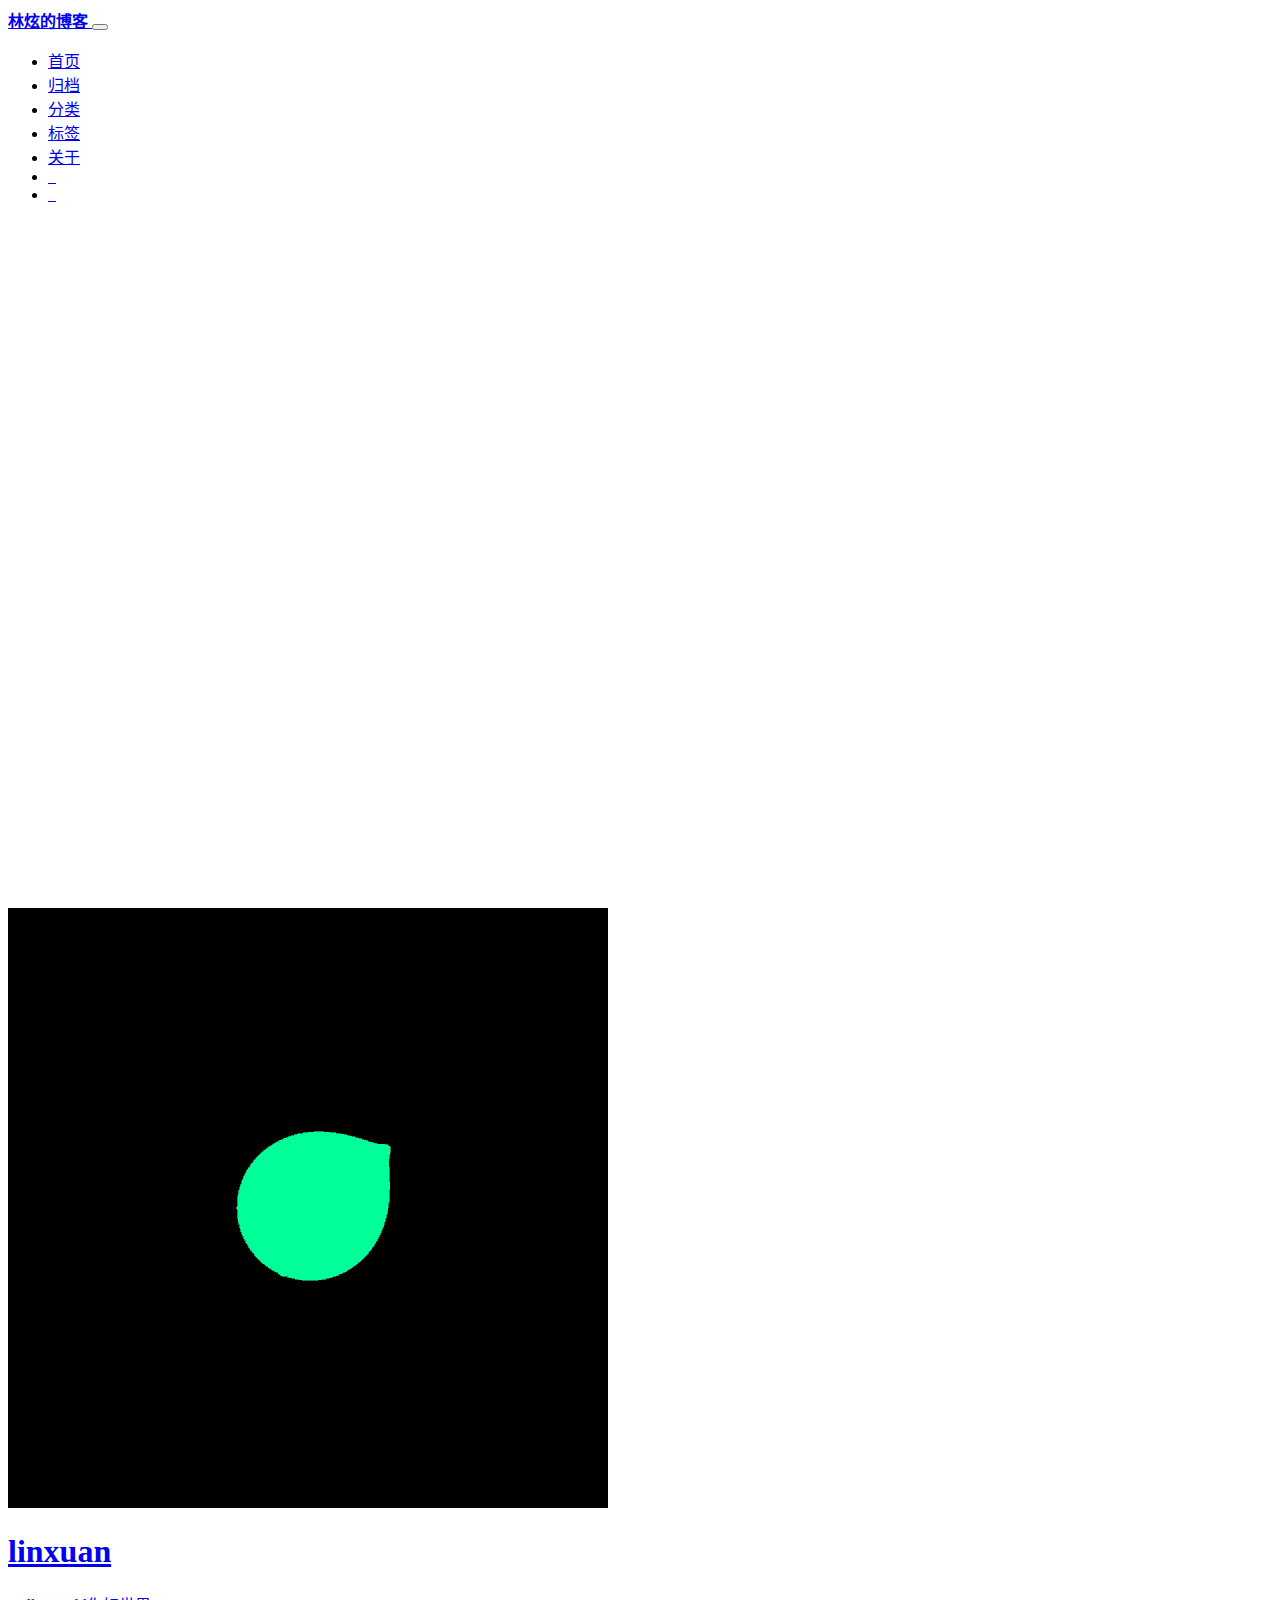
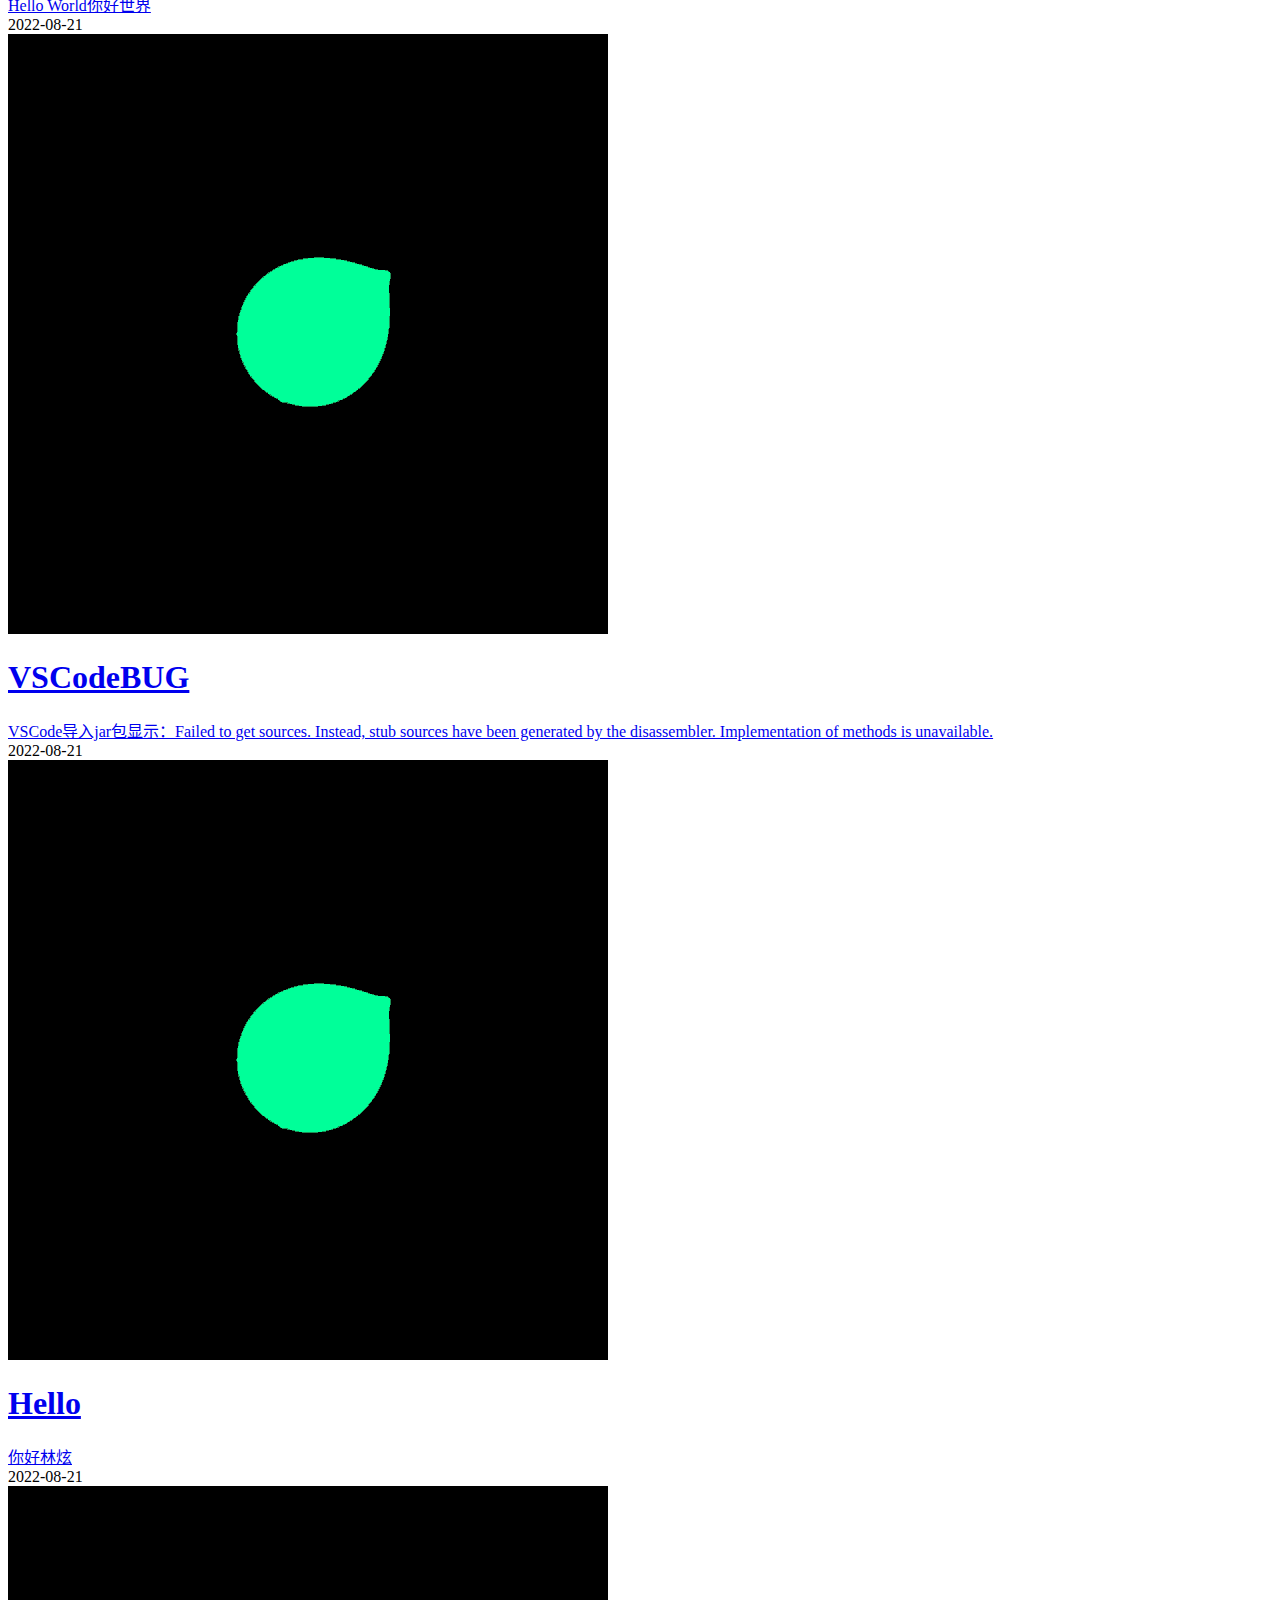
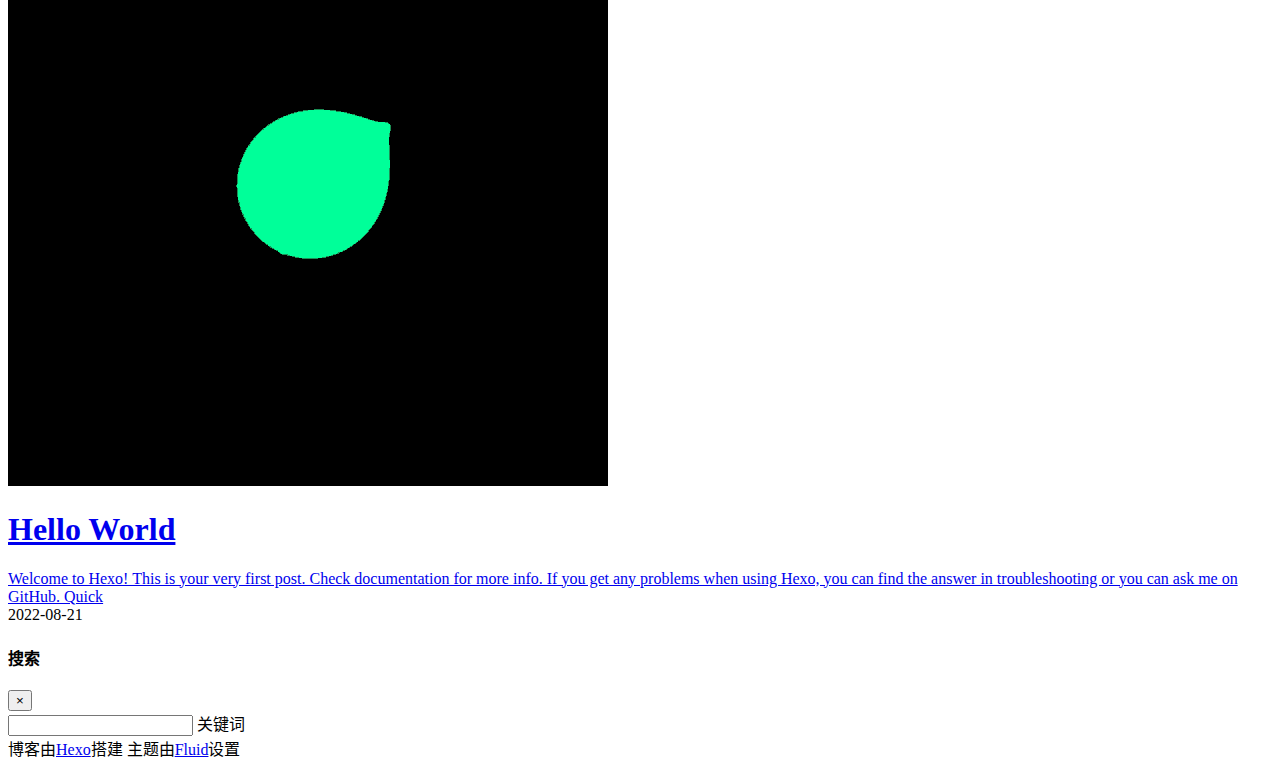
==== commit 1879e9ba: "Site updated: 2023-02-09 10:05:46" ====
--- a/index.html
+++ b/index.html
@@ -1,597 +1,496 @@
+
+
 <!DOCTYPE html>
-<html>
+<html lang="zh-CN" data-default-color-scheme=auto>
+<script src="/live2d-widget-0.9.0/autoload.js"></script>
+
+
 <head>
-  <meta charset="utf-8">
-  
-  <meta name="renderer" content="webkit">
-  <meta http-equiv="X-UA-Compatible" content="IE=edge" >
-  <link rel="dns-prefetch" href="http://example.com">
-  <title>linxuan&#39;s blog</title>
-  <meta name="viewport" content="width=device-width, initial-scale=1, maximum-scale=1">
-  <meta property="og:type" content="website">
-<meta property="og:title" content="linxuan&#39;s blog">
+  <meta charset="UTF-8">
+  <link rel="apple-touch-icon" sizes="76x76" href="/img/linxuan.png">
+  <link rel="icon" href="/img/linxuan.png">
+  <meta name="viewport" content="width=device-width, initial-scale=1.0, maximum-scale=5.0, shrink-to-fit=no">
+  <meta http-equiv="x-ua-compatible" content="ie=edge">
+  
+  <meta name="theme-color" content="#2f4154">
+  <meta name="author" content="linxuan">
+  <meta name="keywords" content="">
+  
+    <meta property="og:type" content="website">
+<meta property="og:title" content="linxuan&#96;s blog">
 <meta property="og:url" content="http://example.com/index.html">
-<meta property="og:site_name" content="linxuan&#39;s blog">
-<meta property="og:locale" content="en_US">
+<meta property="og:site_name" content="linxuan&#96;s blog">
+<meta property="og:locale" content="zh_CN">
 <meta property="article:author" content="linxuan">
-<meta name="twitter:card" content="summary">
-  
-    <link rel="alternative" href="/atom.xml" title="linxuan&#39;s blog" type="application/atom+xml">
-  
-  
-    <link rel="icon" href="/favicon.png">
-  
-  <link rel="stylesheet" type="text/css" href="/./main.0cf68a.css">
-  <style type="text/css">
-  
-    #container.show {
-      background: linear-gradient(200deg,#a0cfe4,#e8c37e);
+<meta name="twitter:card" content="summary_large_image">
+  
+  
+  
+  <title>linxuan`s blog</title>
+
+  <link  rel="stylesheet" href="https://lib.baomitu.com/twitter-bootstrap/4.6.1/css/bootstrap.min.css" />
+
+
+
+
+
+<!-- 主题依赖的图标库，不要自行修改 -->
+<!-- Do not modify the link that theme dependent icons -->
+
+<link rel="stylesheet" href="//at.alicdn.com/t/font_1749284_hj8rtnfg7um.css">
+
+
+
+<link rel="stylesheet" href="//at.alicdn.com/t/font_1736178_lbnruvf0jn.css">
+
+
+<link  rel="stylesheet" href="/css/main.css" />
+
+
+  <link id="highlight-css" rel="stylesheet" href="/css/highlight.css" />
+  
+    <link id="highlight-css-dark" rel="stylesheet" href="/css/highlight-dark.css" />
+  
+
+
+
+
+  <script id="fluid-configs">
+    var Fluid = window.Fluid || {};
+    Fluid.ctx = Object.assign({}, Fluid.ctx)
+    var CONFIG = {"hostname":"example.com","root":"/","version":"1.9.2","typing":{"enable":true,"typeSpeed":70,"cursorChar":"_","loop":false,"scope":[]},"anchorjs":{"enable":true,"element":"h1,h2,h3,h4,h5,h6","placement":"left","visible":"hover","icon":""},"progressbar":{"enable":true,"height_px":3,"color":"#29d","options":{"showSpinner":false,"trickleSpeed":100}},"code_language":{"enable":true,"default":"TEXT"},"copy_btn":true,"image_caption":{"enable":true},"image_zoom":{"enable":true,"img_url_replace":["",""]},"toc":{"enable":true,"placement":"right","headingSelector":"h1,h2,h3,h4,h5,h6","collapseDepth":0},"lazyload":{"enable":true,"loading_img":"/img/loading2.gif","onlypost":false,"offset_factor":2},"web_analytics":{"enable":false,"follow_dnt":true,"baidu":null,"google":null,"gtag":null,"tencent":{"sid":null,"cid":null},"woyaola":null,"cnzz":null,"leancloud":{"app_id":null,"app_key":null,"server_url":null,"path":"window.location.pathname","ignore_local":false}},"search_path":"/local-search.xml"};
+
+    if (CONFIG.web_analytics.follow_dnt) {
+      var dntVal = navigator.doNotTrack || window.doNotTrack || navigator.msDoNotTrack;
+      Fluid.ctx.dnt = dntVal && (dntVal.startsWith('1') || dntVal.startsWith('yes') || dntVal.startsWith('on'));
     }
-  </style>
-  
-
-  
-
+  </script>
+  <script  src="/js/utils.js" ></script>
+  <script  src="/js/color-schema.js" ></script>
+  
+
+
+  
 <meta name="generator" content="Hexo 5.4.2"></head>
 
+
 <body>
-  <div id="container" q-class="show:isCtnShow">
-    <canvas id="anm-canvas" class="anm-canvas"></canvas>
-    <div class="left-col" q-class="show:isShow">
-      
-<div class="overlay" style="background: #4d4d4d"></div>
-<div class="intrude-less">
-	<header id="header" class="inner">
-		<a href="/" class="profilepic">
-			<img src="/img/mypicture/star.jpg" class="js-avatar">
-		</a>
-		<hgroup>
-		  <h1 class="header-author"><a href="/"></a></h1>
-		</hgroup>
-		
-
-		<nav class="header-menu">
-			<ul>
-			
-				<li><a href="/">主页</a></li>
-	        
-				<li><a href="/tags/%E9%9A%8F%E7%AC%94/">随笔</a></li>
-	        
-			</ul>
-		</nav>
-		<nav class="header-smart-menu">
-    		
-    			
-    			<a q-on="click: openSlider(e, 'innerArchive')" href="javascript:void(0)">所有文章</a>
-    			
-            
-    			
-    			<a q-on="click: openSlider(e, 'friends')" href="javascript:void(0)">友链</a>
-    			
-            
-    			
-    			<a q-on="click: openSlider(e, 'aboutme')" href="javascript:void(0)">关于我</a>
-    			
-            
-		</nav>
-		<nav class="header-nav">
-			<div class="social">
-				
-					<a class="github" target="_blank" href="https://github.com/linxuanstar" title="github"><i class="icon-github"></i></a>
-		        
-					<a class="mail" target="_blank" href="/linxuan123_n@163.com" title="mail"><i class="icon-mail"></i></a>
-		        
-			</div>
-		</nav>
-	</header>		
+  
+
+  <header>
+    
+
+<div class="header-inner" style="height: 100vh;">
+  <nav id="navbar" class="navbar fixed-top  navbar-expand-lg navbar-dark scrolling-navbar">
+  <div class="container">
+    <a class="navbar-brand" href="/">
+      <strong>林炫的博客</strong>
+    </a>
+
+    <button id="navbar-toggler-btn" class="navbar-toggler" type="button" data-toggle="collapse"
+            data-target="#navbarSupportedContent"
+            aria-controls="navbarSupportedContent" aria-expanded="false" aria-label="Toggle navigation">
+      <div class="animated-icon"><span></span><span></span><span></span></div>
+    </button>
+
+    <!-- Collapsible content -->
+    <div class="collapse navbar-collapse" id="navbarSupportedContent">
+      <ul class="navbar-nav ml-auto text-center">
+        
+          
+          
+          
+          
+            <li class="nav-item">
+              <a class="nav-link" href="/">
+                <i class="iconfont icon-home-fill"></i>
+                首页
+              </a>
+            </li>
+          
+        
+          
+          
+          
+          
+            <li class="nav-item">
+              <a class="nav-link" href="/archives/">
+                <i class="iconfont icon-archive-fill"></i>
+                归档
+              </a>
+            </li>
+          
+        
+          
+          
+          
+          
+            <li class="nav-item">
+              <a class="nav-link" href="/categories/">
+                <i class="iconfont icon-category-fill"></i>
+                分类
+              </a>
+            </li>
+          
+        
+          
+          
+          
+          
+            <li class="nav-item">
+              <a class="nav-link" href="/tags/">
+                <i class="iconfont icon-tags-fill"></i>
+                标签
+              </a>
+            </li>
+          
+        
+          
+          
+          
+          
+            <li class="nav-item">
+              <a class="nav-link" href="/about/">
+                <i class="iconfont icon-user-fill"></i>
+                关于
+              </a>
+            </li>
+          
+        
+        
+          <li class="nav-item" id="search-btn">
+            <a class="nav-link" target="_self" href="javascript:;" data-toggle="modal" data-target="#modalSearch" aria-label="Search">
+              &nbsp;<i class="iconfont icon-search"></i>&nbsp;
+            </a>
+          </li>
+          
+        
+        
+          <li class="nav-item" id="color-toggle-btn">
+            <a class="nav-link" target="_self" href="javascript:;" aria-label="Color Toggle">&nbsp;<i
+                class="iconfont icon-dark" id="color-toggle-icon"></i>&nbsp;</a>
+          </li>
+        
+      </ul>
+    </div>
+  </div>
+</nav>
+
+  
+
+<div id="banner" class="banner" parallax=true
+     style="background: url('/img/banner.jpg') no-repeat center center; background-size: cover;">
+  <div class="full-bg-img">
+    <div class="mask flex-center" style="background-color: rgba(0, 0, 0, 0)">
+      <div class="banner-text text-center fade-in-up">
+        <div class="h2">
+          
+            <span id="subtitle" data-typed-text="欢迎来到林炫的小窝(*^_^*)"></span>
+          
+        </div>
+
+        
+      </div>
+
+      
+        <div class="scroll-down-bar">
+          <i class="iconfont icon-arrowdown"></i>
+        </div>
+      
+    </div>
+  </div>
 </div>
 
+</div>
+
+  </header>
+
+  <main>
+    
+      <div class="container nopadding-x-md">
+        <div id="board"
+          style="margin-top: 0">
+          
+          <div class="container">
+            <div class="row">
+              <div class="col-12 col-md-10 m-auto">
+                
+
+
+  <div class="row mx-auto index-card">
+    
+    
+      <div class="col-12 col-md-4 m-auto index-img">
+        <a href="/2022/08/21/linxuan/" target="_self">
+          <img src="/img/default.png" srcset="/img/loading2.gif" lazyload alt="linxuan">
+        </a>
+      </div>
+    
+    <article class="col-12 col-md-8 mx-auto index-info">
+      <h1 class="index-header">
+        
+        <a href="/2022/08/21/linxuan/" target="_self">
+          linxuan
+        </a>
+      </h1>
+
+      
+      <a class="index-excerpt " href="/2022/08/21/linxuan/" target="_self">
+        <div>
+          Hello World你好世界
+        </div>
+      </a>
+
+      <div class="index-btm post-metas">
+        
+          <div class="post-meta mr-3">
+            <i class="iconfont icon-date"></i>
+            <time datetime="2022-08-21 15:35" pubdate>
+              2022-08-21
+            </time>
+          </div>
+        
+        
+        
+      </div>
+    </article>
+  </div>
+
+  <div class="row mx-auto index-card">
+    
+    
+      <div class="col-12 col-md-4 m-auto index-img">
+        <a href="/2022/08/21/VS%20Code-java/" target="_self">
+          <img src="/img/default.png" srcset="/img/loading2.gif" lazyload alt="VSCodeBUG">
+        </a>
+      </div>
+    
+    <article class="col-12 col-md-8 mx-auto index-info">
+      <h1 class="index-header">
+        
+        <a href="/2022/08/21/VS%20Code-java/" target="_self">
+          VSCodeBUG
+        </a>
+      </h1>
+
+      
+      <a class="index-excerpt " href="/2022/08/21/VS%20Code-java/" target="_self">
+        <div>
+          VSCode导入jar包显示：Failed to get sources. Instead, stub sources have been generated by the disassembler. Implementation of methods is unavailable.
+        </div>
+      </a>
+
+      <div class="index-btm post-metas">
+        
+          <div class="post-meta mr-3">
+            <i class="iconfont icon-date"></i>
+            <time datetime="2022-08-21 15:04" pubdate>
+              2022-08-21
+            </time>
+          </div>
+        
+        
+        
+      </div>
+    </article>
+  </div>
+
+  <div class="row mx-auto index-card">
+    
+    
+      <div class="col-12 col-md-4 m-auto index-img">
+        <a href="/2022/08/21/hello/" target="_self">
+          <img src="/img/default.png" srcset="/img/loading2.gif" lazyload alt="Hello">
+        </a>
+      </div>
+    
+    <article class="col-12 col-md-8 mx-auto index-info">
+      <h1 class="index-header">
+        
+        <a href="/2022/08/21/hello/" target="_self">
+          Hello
+        </a>
+      </h1>
+
+      
+      <a class="index-excerpt " href="/2022/08/21/hello/" target="_self">
+        <div>
+          你好林炫
+        </div>
+      </a>
+
+      <div class="index-btm post-metas">
+        
+          <div class="post-meta mr-3">
+            <i class="iconfont icon-date"></i>
+            <time datetime="2022-08-21 08:04" pubdate>
+              2022-08-21
+            </time>
+          </div>
+        
+        
+        
+      </div>
+    </article>
+  </div>
+
+  <div class="row mx-auto index-card">
+    
+    
+      <div class="col-12 col-md-4 m-auto index-img">
+        <a href="/2022/08/21/hello-world/" target="_self">
+          <img src="/img/default.png" srcset="/img/loading2.gif" lazyload alt="Hello World">
+        </a>
+      </div>
+    
+    <article class="col-12 col-md-8 mx-auto index-info">
+      <h1 class="index-header">
+        
+        <a href="/2022/08/21/hello-world/" target="_self">
+          Hello World
+        </a>
+      </h1>
+
+      
+      <a class="index-excerpt " href="/2022/08/21/hello-world/" target="_self">
+        <div>
+          Welcome to Hexo! This is your very first post. Check documentation for more info. If you get any problems when using Hexo, you can find the answer in troubleshooting or you can ask me on GitHub. Quick
+        </div>
+      </a>
+
+      <div class="index-btm post-metas">
+        
+          <div class="post-meta mr-3">
+            <i class="iconfont icon-date"></i>
+            <time datetime="2022-08-21 07:08" pubdate>
+              2022-08-21
+            </time>
+          </div>
+        
+        
+        
+      </div>
+    </article>
+  </div>
+
+
+
+
+
+              </div>
+            </div>
+          </div>
+        </div>
+      </div>
+    
+
+    
+      <a id="scroll-top-button" aria-label="TOP" href="#" role="button">
+        <i class="iconfont icon-arrowup" aria-hidden="true"></i>
+      </a>
+    
+
+    
+      <div class="modal fade" id="modalSearch" tabindex="-1" role="dialog" aria-labelledby="ModalLabel"
+     aria-hidden="true">
+  <div class="modal-dialog modal-dialog-scrollable modal-lg" role="document">
+    <div class="modal-content">
+      <div class="modal-header text-center">
+        <h4 class="modal-title w-100 font-weight-bold">搜索</h4>
+        <button type="button" id="local-search-close" class="close" data-dismiss="modal" aria-label="Close">
+          <span aria-hidden="true">&times;</span>
+        </button>
+      </div>
+      <div class="modal-body mx-3">
+        <div class="md-form mb-5">
+          <input type="text" id="local-search-input" class="form-control validate">
+          <label data-error="x" data-success="v" for="local-search-input">关键词</label>
+        </div>
+        <div class="list-group" id="local-search-result"></div>
+      </div>
     </div>
-    <div class="mid-col" q-class="show:isShow,hide:isShow|isFalse">
-      
-<nav id="mobile-nav">
-  	<div class="overlay js-overlay" style="background: #4d4d4d"></div>
-	<div class="btnctn js-mobile-btnctn">
-  		<div class="slider-trigger list" q-on="click: openSlider(e)"><i class="icon icon-sort"></i></div>
-	</div>
-	<div class="intrude-less">
-		<header id="header" class="inner">
-			<div class="profilepic">
-				<img src="/img/mypicture/star.jpg" class="js-avatar">
-			</div>
-			<hgroup>
-			  <h1 class="header-author js-header-author"></h1>
-			</hgroup>
-			
-			
-			
-				
-			
-				
-			
-			
-			
-			<nav class="header-nav">
-				<div class="social">
-					
-						<a class="github" target="_blank" href="https://github.com/linxuanstar" title="github"><i class="icon-github"></i></a>
-			        
-						<a class="mail" target="_blank" href="/linxuan123_n@163.com" title="mail"><i class="icon-mail"></i></a>
-			        
-				</div>
-			</nav>
-
-			<nav class="header-menu js-header-menu">
-				<ul style="width: 50%">
-				
-				
-					<li style="width: 50%"><a href="/">主页</a></li>
-		        
-					<li style="width: 50%"><a href="/tags/%E9%9A%8F%E7%AC%94/">随笔</a></li>
-		        
-				</ul>
-			</nav>
-		</header>				
-	</div>
-	<div class="mobile-mask" style="display:none" q-show="isShow"></div>
-</nav>
-
-      <div id="wrapper" class="body-wrap">
-        <div class="menu-l">
-          <div class="canvas-wrap">
-            <canvas data-colors="#eaeaea" data-sectionHeight="100" data-contentId="js-content" id="myCanvas1" class="anm-canvas"></canvas>
-          </div>
-          <div id="js-content" class="content-ll">
-            
-  
-    <article id="post-VS Code-java" class="article article-type-post  article-index" itemscope itemprop="blogPost">
-  <div class="article-inner">
-    
-      <header class="article-header">
-        
-  
-    <h1 itemprop="name">
-      <a class="article-title" href="/2022/08/21/VS%20Code-java/">VSCodeBUG</a>
-    </h1>
-  
-
-        
-        <a href="/2022/08/21/VS%20Code-java/" class="archive-article-date">
-  	<time datetime="2022-08-21T07:04:42.147Z" itemprop="datePublished"><i class="icon-calendar icon"></i>2022-08-21</time>
-</a>
-        
-      </header>
-    
-    <div class="article-entry" itemprop="articleBody">
-      
-        <p>VSCode导入jar包显示：Failed to get sources. Instead, stub sources have been generated by the disassembler. Implementation of methods is unavailable.</p>
-        
-          <a class="article-more-a" href="/2022/08/21/VS%20Code-java/#more">more >></a>
-        
-      
-
-      
+  </div>
+</div>
+
+    
+
+    
+  </main>
+
+  <footer>
+    <div class="footer-inner">
+  
+    <div class="footer-content">
+       博客由<a href="https://hexo.io" target="_blank" rel="nofollow noopener"><span>Hexo</span></a>搭建 <i class="iconfont icon-love"></i> 主题由<a href="https://github.com/fluid-dev/hexo-theme-fluid" target="_blank" rel="nofollow noopener"><span>Fluid</span></a>设置 
     </div>
-    <div class="article-info article-info-index">
-      
-      
-      
-
-      
-        <p class="article-more-link">
-          <a class="article-more-a" href="/2022/08/21/VS%20Code-java/">展开全文 >></a>
-        </p>
-      
-
-      
-      <div class="clearfix"></div>
-    </div>
-  </div>
-</article>
-
-<aside class="wrap-side-operation">
-    <div class="mod-side-operation">
-        
-        <div class="jump-container" id="js-jump-container" style="display:none;">
-            <a href="javascript:void(0)" class="mod-side-operation__jump-to-top">
-                <i class="icon-font icon-back"></i>
-            </a>
-            <div id="js-jump-plan-container" class="jump-plan-container" style="top: -11px;">
-                <i class="icon-font icon-plane jump-plane"></i>
-            </div>
-        </div>
-        
-        
-    </div>
-</aside>
-
-
-
-
-  
-    <article id="post-hello" class="article article-type-post  article-index" itemscope itemprop="blogPost">
-  <div class="article-inner">
-    
-      <header class="article-header">
-        
-  
-    <h1 itemprop="name">
-      <a class="article-title" href="/2022/08/21/hello/">Hello</a>
-    </h1>
-  
-
-        
-        <a href="/2022/08/21/hello/" class="archive-article-date">
-  	<time datetime="2022-08-21T00:04:33.593Z" itemprop="datePublished"><i class="icon-calendar icon"></i>2022-08-21</time>
-</a>
-        
-      </header>
-    
-    <div class="article-entry" itemprop="articleBody">
-      
-        <h1 id="你好林炫"><a href="#你好林炫" class="headerlink" title="你好林炫"></a>你好林炫</h1>
-      
-
-      
-    </div>
-    <div class="article-info article-info-index">
-      
-      
-      
-
-      
-        <p class="article-more-link">
-          <a class="article-more-a" href="/2022/08/21/hello/">展开全文 >></a>
-        </p>
-      
-
-      
-      <div class="clearfix"></div>
-    </div>
-  </div>
-</article>
-
-<aside class="wrap-side-operation">
-    <div class="mod-side-operation">
-        
-        <div class="jump-container" id="js-jump-container" style="display:none;">
-            <a href="javascript:void(0)" class="mod-side-operation__jump-to-top">
-                <i class="icon-font icon-back"></i>
-            </a>
-            <div id="js-jump-plan-container" class="jump-plan-container" style="top: -11px;">
-                <i class="icon-font icon-plane jump-plane"></i>
-            </div>
-        </div>
-        
-        
-    </div>
-</aside>
-
-
-
-
-  
-    <article id="post-hello-world" class="article article-type-post  article-index" itemscope itemprop="blogPost">
-  <div class="article-inner">
-    
-      <header class="article-header">
-        
-  
-    <h1 itemprop="name">
-      <a class="article-title" href="/2022/08/21/hello-world/">Hello World</a>
-    </h1>
-  
-
-        
-        <a href="/2022/08/21/hello-world/" class="archive-article-date">
-  	<time datetime="2022-08-20T23:08:24.142Z" itemprop="datePublished"><i class="icon-calendar icon"></i>2022-08-21</time>
-</a>
-        
-      </header>
-    
-    <div class="article-entry" itemprop="articleBody">
-      
-        <p>Welcome to <a target="_blank" rel="noopener" href="https://hexo.io/">Hexo</a>! This is your very first post. Check <a target="_blank" rel="noopener" href="https://hexo.io/docs/">documentation</a> for more info. If you get any problems when using Hexo, you can find the answer in <a target="_blank" rel="noopener" href="https://hexo.io/docs/troubleshooting.html">troubleshooting</a> or you can ask me on <a target="_blank" rel="noopener" href="https://github.com/hexojs/hexo/issues">GitHub</a>.</p>
-<h2 id="Quick-Start"><a href="#Quick-Start" class="headerlink" title="Quick Start"></a>Quick Start</h2><h3 id="Create-a-new-post"><a href="#Create-a-new-post" class="headerlink" title="Create a new post"></a>Create a new post</h3><figure class="highlight bash"><table><tr><td class="gutter"><pre><span class="line">1</span><br></pre></td><td class="code"><pre><span class="line">$ hexo new <span class="string">&quot;My New Post&quot;</span></span><br></pre></td></tr></table></figure>
-
-<p>More info: <a target="_blank" rel="noopener" href="https://hexo.io/docs/writing.html">Writing</a></p>
-<h3 id="Run-server"><a href="#Run-server" class="headerlink" title="Run server"></a>Run server</h3><figure class="highlight bash"><table><tr><td class="gutter"><pre><span class="line">1</span><br></pre></td><td class="code"><pre><span class="line">$ hexo server</span><br></pre></td></tr></table></figure>
-
-<p>More info: <a target="_blank" rel="noopener" href="https://hexo.io/docs/server.html">Server</a></p>
-<h3 id="Generate-static-files"><a href="#Generate-static-files" class="headerlink" title="Generate static files"></a>Generate static files</h3><figure class="highlight bash"><table><tr><td class="gutter"><pre><span class="line">1</span><br></pre></td><td class="code"><pre><span class="line">$ hexo generate</span><br></pre></td></tr></table></figure>
-
-<p>More info: <a target="_blank" rel="noopener" href="https://hexo.io/docs/generating.html">Generating</a></p>
-<h3 id="Deploy-to-remote-sites"><a href="#Deploy-to-remote-sites" class="headerlink" title="Deploy to remote sites"></a>Deploy to remote sites</h3><figure class="highlight bash"><table><tr><td class="gutter"><pre><span class="line">1</span><br></pre></td><td class="code"><pre><span class="line">$ hexo deploy</span><br></pre></td></tr></table></figure>
-
-<p>More info: <a target="_blank" rel="noopener" href="https://hexo.io/docs/one-command-deployment.html">Deployment</a></p>
-
-      
-
-      
-    </div>
-    <div class="article-info article-info-index">
-      
-      
-      
-
-      
-        <p class="article-more-link">
-          <a class="article-more-a" href="/2022/08/21/hello-world/">展开全文 >></a>
-        </p>
-      
-
-      
-      <div class="clearfix"></div>
-    </div>
-  </div>
-</article>
-
-<aside class="wrap-side-operation">
-    <div class="mod-side-operation">
-        
-        <div class="jump-container" id="js-jump-container" style="display:none;">
-            <a href="javascript:void(0)" class="mod-side-operation__jump-to-top">
-                <i class="icon-font icon-back"></i>
-            </a>
-            <div id="js-jump-plan-container" class="jump-plan-container" style="top: -11px;">
-                <i class="icon-font icon-plane jump-plane"></i>
-            </div>
-        </div>
-        
-        
-    </div>
-</aside>
-
-
-
-
-  
-  
-
-
-          </div>
-        </div>
-      </div>
-      <footer id="footer">
-  <div class="outer">
-    <div id="footer-info">
-    	<div class="footer-left">
-    		&copy; 2022 linxuan
-    	</div>
-      	<div class="footer-right">
-      		<a href="http://hexo.io/" target="_blank">Hexo</a>  Theme <a href="https://github.com/litten/hexo-theme-yilia" target="_blank">Yilia</a> by Litten
-      	</div>
-    </div>
-  </div>
-</footer>
-    </div>
-    <script>
-	var yiliaConfig = {
-		mathjax: false,
-		isHome: true,
-		isPost: false,
-		isArchive: false,
-		isTag: false,
-		isCategory: false,
-		open_in_new: false,
-		toc_hide_index: true,
-		root: "/",
-		innerArchive: true,
-		showTags: false
-	}
-</script>
-
-<script>!function(t){function n(e){if(r[e])return r[e].exports;var i=r[e]={exports:{},id:e,loaded:!1};return t[e].call(i.exports,i,i.exports,n),i.loaded=!0,i.exports}var r={};n.m=t,n.c=r,n.p="./",n(0)}([function(t,n,r){r(195),t.exports=r(191)},function(t,n,r){var e=r(3),i=r(52),o=r(27),u=r(28),c=r(53),f="prototype",a=function(t,n,r){var s,l,h,v,p=t&a.F,d=t&a.G,y=t&a.S,g=t&a.P,b=t&a.B,m=d?e:y?e[n]||(e[n]={}):(e[n]||{})[f],x=d?i:i[n]||(i[n]={}),w=x[f]||(x[f]={});d&&(r=n);for(s in r)l=!p&&m&&void 0!==m[s],h=(l?m:r)[s],v=b&&l?c(h,e):g&&"function"==typeof h?c(Function.call,h):h,m&&u(m,s,h,t&a.U),x[s]!=h&&o(x,s,v),g&&w[s]!=h&&(w[s]=h)};e.core=i,a.F=1,a.G=2,a.S=4,a.P=8,a.B=16,a.W=32,a.U=64,a.R=128,t.exports=a},function(t,n,r){var e=r(6);t.exports=function(t){if(!e(t))throw TypeError(t+" is not an object!");return t}},function(t,n){var r=t.exports="undefined"!=typeof window&&window.Math==Math?window:"undefined"!=typeof self&&self.Math==Math?self:Function("return this")();"number"==typeof __g&&(__g=r)},function(t,n){t.exports=function(t){try{return!!t()}catch(t){return!0}}},function(t,n){var r=t.exports="undefined"!=typeof window&&window.Math==Math?window:"undefined"!=typeof self&&self.Math==Math?self:Function("return this")();"number"==typeof __g&&(__g=r)},function(t,n){t.exports=function(t){return"object"==typeof t?null!==t:"function"==typeof t}},function(t,n,r){var e=r(126)("wks"),i=r(76),o=r(3).Symbol,u="function"==typeof o;(t.exports=function(t){return e[t]||(e[t]=u&&o[t]||(u?o:i)("Symbol."+t))}).store=e},function(t,n){var r={}.hasOwnProperty;t.exports=function(t,n){return r.call(t,n)}},function(t,n,r){var e=r(94),i=r(33);t.exports=function(t){return e(i(t))}},function(t,n,r){t.exports=!r(4)(function(){return 7!=Object.defineProperty({},"a",{get:function(){return 7}}).a})},function(t,n,r){var e=r(2),i=r(167),o=r(50),u=Object.defineProperty;n.f=r(10)?Object.defineProperty:function(t,n,r){if(e(t),n=o(n,!0),e(r),i)try{return u(t,n,r)}catch(t){}if("get"in r||"set"in r)throw TypeError("Accessors not supported!");return"value"in r&&(t[n]=r.value),t}},function(t,n,r){t.exports=!r(18)(function(){return 7!=Object.defineProperty({},"a",{get:function(){return 7}}).a})},function(t,n,r){var e=r(14),i=r(22);t.exports=r(12)?function(t,n,r){return e.f(t,n,i(1,r))}:function(t,n,r){return t[n]=r,t}},function(t,n,r){var e=r(20),i=r(58),o=r(42),u=Object.defineProperty;n.f=r(12)?Object.defineProperty:function(t,n,r){if(e(t),n=o(n,!0),e(r),i)try{return u(t,n,r)}catch(t){}if("get"in r||"set"in r)throw TypeError("Accessors not supported!");return"value"in r&&(t[n]=r.value),t}},function(t,n,r){var e=r(40)("wks"),i=r(23),o=r(5).Symbol,u="function"==typeof o;(t.exports=function(t){return e[t]||(e[t]=u&&o[t]||(u?o:i)("Symbol."+t))}).store=e},function(t,n,r){var e=r(67),i=Math.min;t.exports=function(t){return t>0?i(e(t),9007199254740991):0}},function(t,n,r){var e=r(46);t.exports=function(t){return Object(e(t))}},function(t,n){t.exports=function(t){try{return!!t()}catch(t){return!0}}},function(t,n,r){var e=r(63),i=r(34);t.exports=Object.keys||function(t){return e(t,i)}},function(t,n,r){var e=r(21);t.exports=function(t){if(!e(t))throw TypeError(t+" is not an object!");return t}},function(t,n){t.exports=function(t){return"object"==typeof t?null!==t:"function"==typeof t}},function(t,n){t.exports=function(t,n){return{enumerable:!(1&t),configurable:!(2&t),writable:!(4&t),value:n}}},function(t,n){var r=0,e=Math.random();t.exports=function(t){return"Symbol(".concat(void 0===t?"":t,")_",(++r+e).toString(36))}},function(t,n){var r={}.hasOwnProperty;t.exports=function(t,n){return r.call(t,n)}},function(t,n){var r=t.exports={version:"2.4.0"};"number"==typeof __e&&(__e=r)},function(t,n){t.exports=function(t){if("function"!=typeof t)throw TypeError(t+" is not a function!");return t}},function(t,n,r){var e=r(11),i=r(66);t.exports=r(10)?function(t,n,r){return e.f(t,n,i(1,r))}:function(t,n,r){return t[n]=r,t}},function(t,n,r){var e=r(3),i=r(27),o=r(24),u=r(76)("src"),c="toString",f=Function[c],a=(""+f).split(c);r(52).inspectSource=function(t){return f.call(t)},(t.exports=function(t,n,r,c){var f="function"==typeof r;f&&(o(r,"name")||i(r,"name",n)),t[n]!==r&&(f&&(o(r,u)||i(r,u,t[n]?""+t[n]:a.join(String(n)))),t===e?t[n]=r:c?t[n]?t[n]=r:i(t,n,r):(delete t[n],i(t,n,r)))})(Function.prototype,c,function(){return"function"==typeof this&&this[u]||f.call(this)})},function(t,n,r){var e=r(1),i=r(4),o=r(46),u=function(t,n,r,e){var i=String(o(t)),u="<"+n;return""!==r&&(u+=" "+r+'="'+String(e).replace(/"/g,"&quot;")+'"'),u+">"+i+"</"+n+">"};t.exports=function(t,n){var r={};r[t]=n(u),e(e.P+e.F*i(function(){var n=""[t]('"');return n!==n.toLowerCase()||n.split('"').length>3}),"String",r)}},function(t,n,r){var e=r(115),i=r(46);t.exports=function(t){return e(i(t))}},function(t,n,r){var e=r(116),i=r(66),o=r(30),u=r(50),c=r(24),f=r(167),a=Object.getOwnPropertyDescriptor;n.f=r(10)?a:function(t,n){if(t=o(t),n=u(n,!0),f)try{return a(t,n)}catch(t){}if(c(t,n))return i(!e.f.call(t,n),t[n])}},function(t,n,r){var e=r(24),i=r(17),o=r(145)("IE_PROTO"),u=Object.prototype;t.exports=Object.getPrototypeOf||function(t){return t=i(t),e(t,o)?t[o]:"function"==typeof t.constructor&&t instanceof t.constructor?t.constructor.prototype:t instanceof Object?u:null}},function(t,n){t.exports=function(t){if(void 0==t)throw TypeError("Can't call method on  "+t);return t}},function(t,n){t.exports="constructor,hasOwnProperty,isPrototypeOf,propertyIsEnumerable,toLocaleString,toString,valueOf".split(",")},function(t,n){t.exports={}},function(t,n){t.exports=!0},function(t,n){n.f={}.propertyIsEnumerable},function(t,n,r){var e=r(14).f,i=r(8),o=r(15)("toStringTag");t.exports=function(t,n,r){t&&!i(t=r?t:t.prototype,o)&&e(t,o,{configurable:!0,value:n})}},function(t,n,r){var e=r(40)("keys"),i=r(23);t.exports=function(t){return e[t]||(e[t]=i(t))}},function(t,n,r){var e=r(5),i="__core-js_shared__",o=e[i]||(e[i]={});t.exports=function(t){return o[t]||(o[t]={})}},function(t,n){var r=Math.ceil,e=Math.floor;t.exports=function(t){return isNaN(t=+t)?0:(t>0?e:r)(t)}},function(t,n,r){var e=r(21);t.exports=function(t,n){if(!e(t))return t;var r,i;if(n&&"function"==typeof(r=t.toString)&&!e(i=r.call(t)))return i;if("function"==typeof(r=t.valueOf)&&!e(i=r.call(t)))return i;if(!n&&"function"==typeof(r=t.toString)&&!e(i=r.call(t)))return i;throw TypeError("Can't convert object to primitive value")}},function(t,n,r){var e=r(5),i=r(25),o=r(36),u=r(44),c=r(14).f;t.exports=function(t){var n=i.Symbol||(i.Symbol=o?{}:e.Symbol||{});"_"==t.charAt(0)||t in n||c(n,t,{value:u.f(t)})}},function(t,n,r){n.f=r(15)},function(t,n){var r={}.toString;t.exports=function(t){return r.call(t).slice(8,-1)}},function(t,n){t.exports=function(t){if(void 0==t)throw TypeError("Can't call method on  "+t);return t}},function(t,n,r){var e=r(4);t.exports=function(t,n){return!!t&&e(function(){n?t.call(null,function(){},1):t.call(null)})}},function(t,n,r){var e=r(53),i=r(115),o=r(17),u=r(16),c=r(203);t.exports=function(t,n){var r=1==t,f=2==t,a=3==t,s=4==t,l=6==t,h=5==t||l,v=n||c;return function(n,c,p){for(var d,y,g=o(n),b=i(g),m=e(c,p,3),x=u(b.length),w=0,S=r?v(n,x):f?v(n,0):void 0;x>w;w++)if((h||w in b)&&(d=b[w],y=m(d,w,g),t))if(r)S[w]=y;else if(y)switch(t){case 3:return!0;case 5:return d;case 6:return w;case 2:S.push(d)}else if(s)return!1;return l?-1:a||s?s:S}}},function(t,n,r){var e=r(1),i=r(52),o=r(4);t.exports=function(t,n){var r=(i.Object||{})[t]||Object[t],u={};u[t]=n(r),e(e.S+e.F*o(function(){r(1)}),"Object",u)}},function(t,n,r){var e=r(6);t.exports=function(t,n){if(!e(t))return t;var r,i;if(n&&"function"==typeof(r=t.toString)&&!e(i=r.call(t)))return i;if("function"==typeof(r=t.valueOf)&&!e(i=r.call(t)))return i;if(!n&&"function"==typeof(r=t.toString)&&!e(i=r.call(t)))return i;throw TypeError("Can't convert object to primitive value")}},function(t,n,r){var e=r(5),i=r(25),o=r(91),u=r(13),c="prototype",f=function(t,n,r){var a,s,l,h=t&f.F,v=t&f.G,p=t&f.S,d=t&f.P,y=t&f.B,g=t&f.W,b=v?i:i[n]||(i[n]={}),m=b[c],x=v?e:p?e[n]:(e[n]||{})[c];v&&(r=n);for(a in r)(s=!h&&x&&void 0!==x[a])&&a in b||(l=s?x[a]:r[a],b[a]=v&&"function"!=typeof x[a]?r[a]:y&&s?o(l,e):g&&x[a]==l?function(t){var n=function(n,r,e){if(this instanceof t){switch(arguments.length){case 0:return new t;case 1:return new t(n);case 2:return new t(n,r)}return new t(n,r,e)}return t.apply(this,arguments)};return n[c]=t[c],n}(l):d&&"function"==typeof l?o(Function.call,l):l,d&&((b.virtual||(b.virtual={}))[a]=l,t&f.R&&m&&!m[a]&&u(m,a,l)))};f.F=1,f.G=2,f.S=4,f.P=8,f.B=16,f.W=32,f.U=64,f.R=128,t.exports=f},function(t,n){var r=t.exports={version:"2.4.0"};"number"==typeof __e&&(__e=r)},function(t,n,r){var e=r(26);t.exports=function(t,n,r){if(e(t),void 0===n)return t;switch(r){case 1:return function(r){return t.call(n,r)};case 2:return function(r,e){return t.call(n,r,e)};case 3:return function(r,e,i){return t.call(n,r,e,i)}}return function(){return t.apply(n,arguments)}}},function(t,n,r){var e=r(183),i=r(1),o=r(126)("metadata"),u=o.store||(o.store=new(r(186))),c=function(t,n,r){var i=u.get(t);if(!i){if(!r)return;u.set(t,i=new e)}var o=i.get(n);if(!o){if(!r)return;i.set(n,o=new e)}return o},f=function(t,n,r){var e=c(n,r,!1);return void 0!==e&&e.has(t)},a=function(t,n,r){var e=c(n,r,!1);return void 0===e?void 0:e.get(t)},s=function(t,n,r,e){c(r,e,!0).set(t,n)},l=function(t,n){var r=c(t,n,!1),e=[];return r&&r.forEach(function(t,n){e.push(n)}),e},h=function(t){return void 0===t||"symbol"==typeof t?t:String(t)},v=function(t){i(i.S,"Reflect",t)};t.exports={store:u,map:c,has:f,get:a,set:s,keys:l,key:h,exp:v}},function(t,n,r){"use strict";if(r(10)){var e=r(69),i=r(3),o=r(4),u=r(1),c=r(127),f=r(152),a=r(53),s=r(68),l=r(66),h=r(27),v=r(73),p=r(67),d=r(16),y=r(75),g=r(50),b=r(24),m=r(180),x=r(114),w=r(6),S=r(17),_=r(137),O=r(70),E=r(32),P=r(71).f,j=r(154),F=r(76),M=r(7),A=r(48),N=r(117),T=r(146),I=r(155),k=r(80),L=r(123),R=r(74),C=r(130),D=r(160),U=r(11),W=r(31),G=U.f,B=W.f,V=i.RangeError,z=i.TypeError,q=i.Uint8Array,K="ArrayBuffer",J="Shared"+K,Y="BYTES_PER_ELEMENT",H="prototype",$=Array[H],X=f.ArrayBuffer,Q=f.DataView,Z=A(0),tt=A(2),nt=A(3),rt=A(4),et=A(5),it=A(6),ot=N(!0),ut=N(!1),ct=I.values,ft=I.keys,at=I.entries,st=$.lastIndexOf,lt=$.reduce,ht=$.reduceRight,vt=$.join,pt=$.sort,dt=$.slice,yt=$.toString,gt=$.toLocaleString,bt=M("iterator"),mt=M("toStringTag"),xt=F("typed_constructor"),wt=F("def_constructor"),St=c.CONSTR,_t=c.TYPED,Ot=c.VIEW,Et="Wrong length!",Pt=A(1,function(t,n){return Tt(T(t,t[wt]),n)}),jt=o(function(){return 1===new q(new Uint16Array([1]).buffer)[0]}),Ft=!!q&&!!q[H].set&&o(function(){new q(1).set({})}),Mt=function(t,n){if(void 0===t)throw z(Et);var r=+t,e=d(t);if(n&&!m(r,e))throw V(Et);return e},At=function(t,n){var r=p(t);if(r<0||r%n)throw V("Wrong offset!");return r},Nt=function(t){if(w(t)&&_t in t)return t;throw z(t+" is not a typed array!")},Tt=function(t,n){if(!(w(t)&&xt in t))throw z("It is not a typed array constructor!");return new t(n)},It=function(t,n){return kt(T(t,t[wt]),n)},kt=function(t,n){for(var r=0,e=n.length,i=Tt(t,e);e>r;)i[r]=n[r++];return i},Lt=function(t,n,r){G(t,n,{get:function(){return this._d[r]}})},Rt=function(t){var n,r,e,i,o,u,c=S(t),f=arguments.length,s=f>1?arguments[1]:void 0,l=void 0!==s,h=j(c);if(void 0!=h&&!_(h)){for(u=h.call(c),e=[],n=0;!(o=u.next()).done;n++)e.push(o.value);c=e}for(l&&f>2&&(s=a(s,arguments[2],2)),n=0,r=d(c.length),i=Tt(this,r);r>n;n++)i[n]=l?s(c[n],n):c[n];return i},Ct=function(){for(var t=0,n=arguments.length,r=Tt(this,n);n>t;)r[t]=arguments[t++];return r},Dt=!!q&&o(function(){gt.call(new q(1))}),Ut=function(){return gt.apply(Dt?dt.call(Nt(this)):Nt(this),arguments)},Wt={copyWithin:function(t,n){return D.call(Nt(this),t,n,arguments.length>2?arguments[2]:void 0)},every:function(t){return rt(Nt(this),t,arguments.length>1?arguments[1]:void 0)},fill:function(t){return C.apply(Nt(this),arguments)},filter:function(t){return It(this,tt(Nt(this),t,arguments.length>1?arguments[1]:void 0))},find:function(t){return et(Nt(this),t,arguments.length>1?arguments[1]:void 0)},findIndex:function(t){return it(Nt(this),t,arguments.length>1?arguments[1]:void 0)},forEach:function(t){Z(Nt(this),t,arguments.length>1?arguments[1]:void 0)},indexOf:function(t){return ut(Nt(this),t,arguments.length>1?arguments[1]:void 0)},includes:function(t){return ot(Nt(this),t,arguments.length>1?arguments[1]:void 0)},join:function(t){return vt.apply(Nt(this),arguments)},lastIndexOf:function(t){return st.apply(Nt(this),arguments)},map:function(t){return Pt(Nt(this),t,arguments.length>1?arguments[1]:void 0)},reduce:function(t){return lt.apply(Nt(this),arguments)},reduceRight:function(t){return ht.apply(Nt(this),arguments)},reverse:function(){for(var t,n=this,r=Nt(n).length,e=Math.floor(r/2),i=0;i<e;)t=n[i],n[i++]=n[--r],n[r]=t;return n},some:function(t){return nt(Nt(this),t,arguments.length>1?arguments[1]:void 0)},sort:function(t){return pt.call(Nt(this),t)},subarray:function(t,n){var r=Nt(this),e=r.length,i=y(t,e);return new(T(r,r[wt]))(r.buffer,r.byteOffset+i*r.BYTES_PER_ELEMENT,d((void 0===n?e:y(n,e))-i))}},Gt=function(t,n){return It(this,dt.call(Nt(this),t,n))},Bt=function(t){Nt(this);var n=At(arguments[1],1),r=this.length,e=S(t),i=d(e.length),o=0;if(i+n>r)throw V(Et);for(;o<i;)this[n+o]=e[o++]},Vt={entries:function(){return at.call(Nt(this))},keys:function(){return ft.call(Nt(this))},values:function(){return ct.call(Nt(this))}},zt=function(t,n){return w(t)&&t[_t]&&"symbol"!=typeof n&&n in t&&String(+n)==String(n)},qt=function(t,n){return zt(t,n=g(n,!0))?l(2,t[n]):B(t,n)},Kt=function(t,n,r){return!(zt(t,n=g(n,!0))&&w(r)&&b(r,"value"))||b(r,"get")||b(r,"set")||r.configurable||b(r,"writable")&&!r.writable||b(r,"enumerable")&&!r.enumerable?G(t,n,r):(t[n]=r.value,t)};St||(W.f=qt,U.f=Kt),u(u.S+u.F*!St,"Object",{getOwnPropertyDescriptor:qt,defineProperty:Kt}),o(function(){yt.call({})})&&(yt=gt=function(){return vt.call(this)});var Jt=v({},Wt);v(Jt,Vt),h(Jt,bt,Vt.values),v(Jt,{slice:Gt,set:Bt,constructor:function(){},toString:yt,toLocaleString:Ut}),Lt(Jt,"buffer","b"),Lt(Jt,"byteOffset","o"),Lt(Jt,"byteLength","l"),Lt(Jt,"length","e"),G(Jt,mt,{get:function(){return this[_t]}}),t.exports=function(t,n,r,f){f=!!f;var a=t+(f?"Clamped":"")+"Array",l="Uint8Array"!=a,v="get"+t,p="set"+t,y=i[a],g=y||{},b=y&&E(y),m=!y||!c.ABV,S={},_=y&&y[H],j=function(t,r){var e=t._d;return e.v[v](r*n+e.o,jt)},F=function(t,r,e){var i=t._d;f&&(e=(e=Math.round(e))<0?0:e>255?255:255&e),i.v[p](r*n+i.o,e,jt)},M=function(t,n){G(t,n,{get:function(){return j(this,n)},set:function(t){return F(this,n,t)},enumerable:!0})};m?(y=r(function(t,r,e,i){s(t,y,a,"_d");var o,u,c,f,l=0,v=0;if(w(r)){if(!(r instanceof X||(f=x(r))==K||f==J))return _t in r?kt(y,r):Rt.call(y,r);o=r,v=At(e,n);var p=r.byteLength;if(void 0===i){if(p%n)throw V(Et);if((u=p-v)<0)throw V(Et)}else if((u=d(i)*n)+v>p)throw V(Et);c=u/n}else c=Mt(r,!0),u=c*n,o=new X(u);for(h(t,"_d",{b:o,o:v,l:u,e:c,v:new Q(o)});l<c;)M(t,l++)}),_=y[H]=O(Jt),h(_,"constructor",y)):L(function(t){new y(null),new y(t)},!0)||(y=r(function(t,r,e,i){s(t,y,a);var o;return w(r)?r instanceof X||(o=x(r))==K||o==J?void 0!==i?new g(r,At(e,n),i):void 0!==e?new g(r,At(e,n)):new g(r):_t in r?kt(y,r):Rt.call(y,r):new g(Mt(r,l))}),Z(b!==Function.prototype?P(g).concat(P(b)):P(g),function(t){t in y||h(y,t,g[t])}),y[H]=_,e||(_.constructor=y));var A=_[bt],N=!!A&&("values"==A.name||void 0==A.name),T=Vt.values;h(y,xt,!0),h(_,_t,a),h(_,Ot,!0),h(_,wt,y),(f?new y(1)[mt]==a:mt in _)||G(_,mt,{get:function(){return a}}),S[a]=y,u(u.G+u.W+u.F*(y!=g),S),u(u.S,a,{BYTES_PER_ELEMENT:n,from:Rt,of:Ct}),Y in _||h(_,Y,n),u(u.P,a,Wt),R(a),u(u.P+u.F*Ft,a,{set:Bt}),u(u.P+u.F*!N,a,Vt),u(u.P+u.F*(_.toString!=yt),a,{toString:yt}),u(u.P+u.F*o(function(){new y(1).slice()}),a,{slice:Gt}),u(u.P+u.F*(o(function(){return[1,2].toLocaleString()!=new y([1,2]).toLocaleString()})||!o(function(){_.toLocaleString.call([1,2])})),a,{toLocaleString:Ut}),k[a]=N?A:T,e||N||h(_,bt,T)}}else t.exports=function(){}},function(t,n){var r={}.toString;t.exports=function(t){return r.call(t).slice(8,-1)}},function(t,n,r){var e=r(21),i=r(5).document,o=e(i)&&e(i.createElement);t.exports=function(t){return o?i.createElement(t):{}}},function(t,n,r){t.exports=!r(12)&&!r(18)(function(){return 7!=Object.defineProperty(r(57)("div"),"a",{get:function(){return 7}}).a})},function(t,n,r){"use strict";var e=r(36),i=r(51),o=r(64),u=r(13),c=r(8),f=r(35),a=r(96),s=r(38),l=r(103),h=r(15)("iterator"),v=!([].keys&&"next"in[].keys()),p="keys",d="values",y=function(){return this};t.exports=function(t,n,r,g,b,m,x){a(r,n,g);var w,S,_,O=function(t){if(!v&&t in F)return F[t];switch(t){case p:case d:return function(){return new r(this,t)}}return function(){return new r(this,t)}},E=n+" Iterator",P=b==d,j=!1,F=t.prototype,M=F[h]||F["@@iterator"]||b&&F[b],A=M||O(b),N=b?P?O("entries"):A:void 0,T="Array"==n?F.entries||M:M;if(T&&(_=l(T.call(new t)))!==Object.prototype&&(s(_,E,!0),e||c(_,h)||u(_,h,y)),P&&M&&M.name!==d&&(j=!0,A=function(){return M.call(this)}),e&&!x||!v&&!j&&F[h]||u(F,h,A),f[n]=A,f[E]=y,b)if(w={values:P?A:O(d),keys:m?A:O(p),entries:N},x)for(S in w)S in F||o(F,S,w[S]);else i(i.P+i.F*(v||j),n,w);return w}},function(t,n,r){var e=r(20),i=r(100),o=r(34),u=r(39)("IE_PROTO"),c=function(){},f="prototype",a=function(){var t,n=r(57)("iframe"),e=o.length;for(n.style.display="none",r(93).appendChild(n),n.src="javascript:",t=n.contentWindow.document,t.open(),t.write("<script>document.F=Object<\/script>"),t.close(),a=t.F;e--;)delete a[f][o[e]];return a()};t.exports=Object.create||function(t,n){var r;return null!==t?(c[f]=e(t),r=new c,c[f]=null,r[u]=t):r=a(),void 0===n?r:i(r,n)}},function(t,n,r){var e=r(63),i=r(34).concat("length","prototype");n.f=Object.getOwnPropertyNames||function(t){return e(t,i)}},function(t,n){n.f=Object.getOwnPropertySymbols},function(t,n,r){var e=r(8),i=r(9),o=r(90)(!1),u=r(39)("IE_PROTO");t.exports=function(t,n){var r,c=i(t),f=0,a=[];for(r in c)r!=u&&e(c,r)&&a.push(r);for(;n.length>f;)e(c,r=n[f++])&&(~o(a,r)||a.push(r));return a}},function(t,n,r){t.exports=r(13)},function(t,n,r){var e=r(76)("meta"),i=r(6),o=r(24),u=r(11).f,c=0,f=Object.isExtensible||function(){return!0},a=!r(4)(function(){return f(Object.preventExtensions({}))}),s=function(t){u(t,e,{value:{i:"O"+ ++c,w:{}}})},l=function(t,n){if(!i(t))return"symbol"==typeof t?t:("string"==typeof t?"S":"P")+t;if(!o(t,e)){if(!f(t))return"F";if(!n)return"E";s(t)}return t[e].i},h=function(t,n){if(!o(t,e)){if(!f(t))return!0;if(!n)return!1;s(t)}return t[e].w},v=function(t){return a&&p.NEED&&f(t)&&!o(t,e)&&s(t),t},p=t.exports={KEY:e,NEED:!1,fastKey:l,getWeak:h,onFreeze:v}},function(t,n){t.exports=function(t,n){return{enumerable:!(1&t),configurable:!(2&t),writable:!(4&t),value:n}}},function(t,n){var r=Math.ceil,e=Math.floor;t.exports=function(t){return isNaN(t=+t)?0:(t>0?e:r)(t)}},function(t,n){t.exports=function(t,n,r,e){if(!(t instanceof n)||void 0!==e&&e in t)throw TypeError(r+": incorrect invocation!");return t}},function(t,n){t.exports=!1},function(t,n,r){var e=r(2),i=r(173),o=r(133),u=r(145)("IE_PROTO"),c=function(){},f="prototype",a=function(){var t,n=r(132)("iframe"),e=o.length;for(n.style.display="none",r(135).appendChild(n),n.src="javascript:",t=n.contentWindow.document,t.open(),t.write("<script>document.F=Object<\/script>"),t.close(),a=t.F;e--;)delete a[f][o[e]];return a()};t.exports=Object.create||function(t,n){var r;return null!==t?(c[f]=e(t),r=new c,c[f]=null,r[u]=t):r=a(),void 0===n?r:i(r,n)}},function(t,n,r){var e=r(175),i=r(133).concat("length","prototype");n.f=Object.getOwnPropertyNames||function(t){return e(t,i)}},function(t,n,r){var e=r(175),i=r(133);t.exports=Object.keys||function(t){return e(t,i)}},function(t,n,r){var e=r(28);t.exports=function(t,n,r){for(var i in n)e(t,i,n[i],r);return t}},function(t,n,r){"use strict";var e=r(3),i=r(11),o=r(10),u=r(7)("species");t.exports=function(t){var n=e[t];o&&n&&!n[u]&&i.f(n,u,{configurable:!0,get:function(){return this}})}},function(t,n,r){var e=r(67),i=Math.max,o=Math.min;t.exports=function(t,n){return t=e(t),t<0?i(t+n,0):o(t,n)}},function(t,n){var r=0,e=Math.random();t.exports=function(t){return"Symbol(".concat(void 0===t?"":t,")_",(++r+e).toString(36))}},function(t,n,r){var e=r(33);t.exports=function(t){return Object(e(t))}},function(t,n,r){var e=r(7)("unscopables"),i=Array.prototype;void 0==i[e]&&r(27)(i,e,{}),t.exports=function(t){i[e][t]=!0}},function(t,n,r){var e=r(53),i=r(169),o=r(137),u=r(2),c=r(16),f=r(154),a={},s={},n=t.exports=function(t,n,r,l,h){var v,p,d,y,g=h?function(){return t}:f(t),b=e(r,l,n?2:1),m=0;if("function"!=typeof g)throw TypeError(t+" is not iterable!");if(o(g)){for(v=c(t.length);v>m;m++)if((y=n?b(u(p=t[m])[0],p[1]):b(t[m]))===a||y===s)return y}else for(d=g.call(t);!(p=d.next()).done;)if((y=i(d,b,p.value,n))===a||y===s)return y};n.BREAK=a,n.RETURN=s},function(t,n){t.exports={}},function(t,n,r){var e=r(11).f,i=r(24),o=r(7)("toStringTag");t.exports=function(t,n,r){t&&!i(t=r?t:t.prototype,o)&&e(t,o,{configurable:!0,value:n})}},function(t,n,r){var e=r(1),i=r(46),o=r(4),u=r(150),c="["+u+"]",f="​-",a=RegExp("^"+c+c+"*"),s=RegExp(c+c+"*$"),l=function(t,n,r){var i={},c=o(function(){return!!u[t]()||f[t]()!=f}),a=i[t]=c?n(h):u[t];r&&(i[r]=a),e(e.P+e.F*c,"String",i)},h=l.trim=function(t,n){return t=String(i(t)),1&n&&(t=t.replace(a,"")),2&n&&(t=t.replace(s,"")),t};t.exports=l},function(t,n,r){t.exports={default:r(86),__esModule:!0}},function(t,n,r){t.exports={default:r(87),__esModule:!0}},function(t,n,r){"use strict";function e(t){return t&&t.__esModule?t:{default:t}}n.__esModule=!0;var i=r(84),o=e(i),u=r(83),c=e(u),f="function"==typeof c.default&&"symbol"==typeof o.default?function(t){return typeof t}:function(t){return t&&"function"==typeof c.default&&t.constructor===c.default&&t!==c.default.prototype?"symbol":typeof t};n.default="function"==typeof c.default&&"symbol"===f(o.default)?function(t){return void 0===t?"undefined":f(t)}:function(t){return t&&"function"==typeof c.default&&t.constructor===c.default&&t!==c.default.prototype?"symbol":void 0===t?"undefined":f(t)}},function(t,n,r){r(110),r(108),r(111),r(112),t.exports=r(25).Symbol},function(t,n,r){r(109),r(113),t.exports=r(44).f("iterator")},function(t,n){t.exports=function(t){if("function"!=typeof t)throw TypeError(t+" is not a function!");return t}},function(t,n){t.exports=function(){}},function(t,n,r){var e=r(9),i=r(106),o=r(105);t.exports=function(t){return function(n,r,u){var c,f=e(n),a=i(f.length),s=o(u,a);if(t&&r!=r){for(;a>s;)if((c=f[s++])!=c)return!0}else for(;a>s;s++)if((t||s in f)&&f[s]===r)return t||s||0;return!t&&-1}}},function(t,n,r){var e=r(88);t.exports=function(t,n,r){if(e(t),void 0===n)return t;switch(r){case 1:return function(r){return t.call(n,r)};case 2:return function(r,e){return t.call(n,r,e)};case 3:return function(r,e,i){return t.call(n,r,e,i)}}return function(){return t.apply(n,arguments)}}},function(t,n,r){var e=r(19),i=r(62),o=r(37);t.exports=function(t){var n=e(t),r=i.f;if(r)for(var u,c=r(t),f=o.f,a=0;c.length>a;)f.call(t,u=c[a++])&&n.push(u);return n}},function(t,n,r){t.exports=r(5).document&&document.documentElement},function(t,n,r){var e=r(56);t.exports=Object("z").propertyIsEnumerable(0)?Object:function(t){return"String"==e(t)?t.split(""):Object(t)}},function(t,n,r){var e=r(56);t.exports=Array.isArray||function(t){return"Array"==e(t)}},function(t,n,r){"use strict";var e=r(60),i=r(22),o=r(38),u={};r(13)(u,r(15)("iterator"),function(){return this}),t.exports=function(t,n,r){t.prototype=e(u,{next:i(1,r)}),o(t,n+" Iterator")}},function(t,n){t.exports=function(t,n){return{value:n,done:!!t}}},function(t,n,r){var e=r(19),i=r(9);t.exports=function(t,n){for(var r,o=i(t),u=e(o),c=u.length,f=0;c>f;)if(o[r=u[f++]]===n)return r}},function(t,n,r){var e=r(23)("meta"),i=r(21),o=r(8),u=r(14).f,c=0,f=Object.isExtensible||function(){return!0},a=!r(18)(function(){return f(Object.preventExtensions({}))}),s=function(t){u(t,e,{value:{i:"O"+ ++c,w:{}}})},l=function(t,n){if(!i(t))return"symbol"==typeof t?t:("string"==typeof t?"S":"P")+t;if(!o(t,e)){if(!f(t))return"F";if(!n)return"E";s(t)}return t[e].i},h=function(t,n){if(!o(t,e)){if(!f(t))return!0;if(!n)return!1;s(t)}return t[e].w},v=function(t){return a&&p.NEED&&f(t)&&!o(t,e)&&s(t),t},p=t.exports={KEY:e,NEED:!1,fastKey:l,getWeak:h,onFreeze:v}},function(t,n,r){var e=r(14),i=r(20),o=r(19);t.exports=r(12)?Object.defineProperties:function(t,n){i(t);for(var r,u=o(n),c=u.length,f=0;c>f;)e.f(t,r=u[f++],n[r]);return t}},function(t,n,r){var e=r(37),i=r(22),o=r(9),u=r(42),c=r(8),f=r(58),a=Object.getOwnPropertyDescriptor;n.f=r(12)?a:function(t,n){if(t=o(t),n=u(n,!0),f)try{return a(t,n)}catch(t){}if(c(t,n))return i(!e.f.call(t,n),t[n])}},function(t,n,r){var e=r(9),i=r(61).f,o={}.toString,u="object"==typeof window&&window&&Object.getOwnPropertyNames?Object.getOwnPropertyNames(window):[],c=function(t){try{return i(t)}catch(t){return u.slice()}};t.exports.f=function(t){return u&&"[object Window]"==o.call(t)?c(t):i(e(t))}},function(t,n,r){var e=r(8),i=r(77),o=r(39)("IE_PROTO"),u=Object.prototype;t.exports=Object.getPrototypeOf||function(t){return t=i(t),e(t,o)?t[o]:"function"==typeof t.constructor&&t instanceof t.constructor?t.constructor.prototype:t instanceof Object?u:null}},function(t,n,r){var e=r(41),i=r(33);t.exports=function(t){return function(n,r){var o,u,c=String(i(n)),f=e(r),a=c.length;return f<0||f>=a?t?"":void 0:(o=c.charCodeAt(f),o<55296||o>56319||f+1===a||(u=c.charCodeAt(f+1))<56320||u>57343?t?c.charAt(f):o:t?c.slice(f,f+2):u-56320+(o-55296<<10)+65536)}}},function(t,n,r){var e=r(41),i=Math.max,o=Math.min;t.exports=function(t,n){return t=e(t),t<0?i(t+n,0):o(t,n)}},function(t,n,r){var e=r(41),i=Math.min;t.exports=function(t){return t>0?i(e(t),9007199254740991):0}},function(t,n,r){"use strict";var e=r(89),i=r(97),o=r(35),u=r(9);t.exports=r(59)(Array,"Array",function(t,n){this._t=u(t),this._i=0,this._k=n},function(){var t=this._t,n=this._k,r=this._i++;return!t||r>=t.length?(this._t=void 0,i(1)):"keys"==n?i(0,r):"values"==n?i(0,t[r]):i(0,[r,t[r]])},"values"),o.Arguments=o.Array,e("keys"),e("values"),e("entries")},function(t,n){},function(t,n,r){"use strict";var e=r(104)(!0);r(59)(String,"String",function(t){this._t=String(t),this._i=0},function(){var t,n=this._t,r=this._i;return r>=n.length?{value:void 0,done:!0}:(t=e(n,r),this._i+=t.length,{value:t,done:!1})})},function(t,n,r){"use strict";var e=r(5),i=r(8),o=r(12),u=r(51),c=r(64),f=r(99).KEY,a=r(18),s=r(40),l=r(38),h=r(23),v=r(15),p=r(44),d=r(43),y=r(98),g=r(92),b=r(95),m=r(20),x=r(9),w=r(42),S=r(22),_=r(60),O=r(102),E=r(101),P=r(14),j=r(19),F=E.f,M=P.f,A=O.f,N=e.Symbol,T=e.JSON,I=T&&T.stringify,k="prototype",L=v("_hidden"),R=v("toPrimitive"),C={}.propertyIsEnumerable,D=s("symbol-registry"),U=s("symbols"),W=s("op-symbols"),G=Object[k],B="function"==typeof N,V=e.QObject,z=!V||!V[k]||!V[k].findChild,q=o&&a(function(){return 7!=_(M({},"a",{get:function(){return M(this,"a",{value:7}).a}})).a})?function(t,n,r){var e=F(G,n);e&&delete G[n],M(t,n,r),e&&t!==G&&M(G,n,e)}:M,K=function(t){var n=U[t]=_(N[k]);return n._k=t,n},J=B&&"symbol"==typeof N.iterator?function(t){return"symbol"==typeof t}:function(t){return t instanceof N},Y=function(t,n,r){return t===G&&Y(W,n,r),m(t),n=w(n,!0),m(r),i(U,n)?(r.enumerable?(i(t,L)&&t[L][n]&&(t[L][n]=!1),r=_(r,{enumerable:S(0,!1)})):(i(t,L)||M(t,L,S(1,{})),t[L][n]=!0),q(t,n,r)):M(t,n,r)},H=function(t,n){m(t);for(var r,e=g(n=x(n)),i=0,o=e.length;o>i;)Y(t,r=e[i++],n[r]);return t},$=function(t,n){return void 0===n?_(t):H(_(t),n)},X=function(t){var n=C.call(this,t=w(t,!0));return!(this===G&&i(U,t)&&!i(W,t))&&(!(n||!i(this,t)||!i(U,t)||i(this,L)&&this[L][t])||n)},Q=function(t,n){if(t=x(t),n=w(n,!0),t!==G||!i(U,n)||i(W,n)){var r=F(t,n);return!r||!i(U,n)||i(t,L)&&t[L][n]||(r.enumerable=!0),r}},Z=function(t){for(var n,r=A(x(t)),e=[],o=0;r.length>o;)i(U,n=r[o++])||n==L||n==f||e.push(n);return e},tt=function(t){for(var n,r=t===G,e=A(r?W:x(t)),o=[],u=0;e.length>u;)!i(U,n=e[u++])||r&&!i(G,n)||o.push(U[n]);return o};B||(N=function(){if(this instanceof N)throw TypeError("Symbol is not a constructor!");var t=h(arguments.length>0?arguments[0]:void 0),n=function(r){this===G&&n.call(W,r),i(this,L)&&i(this[L],t)&&(this[L][t]=!1),q(this,t,S(1,r))};return o&&z&&q(G,t,{configurable:!0,set:n}),K(t)},c(N[k],"toString",function(){return this._k}),E.f=Q,P.f=Y,r(61).f=O.f=Z,r(37).f=X,r(62).f=tt,o&&!r(36)&&c(G,"propertyIsEnumerable",X,!0),p.f=function(t){return K(v(t))}),u(u.G+u.W+u.F*!B,{Symbol:N});for(var nt="hasInstance,isConcatSpreadable,iterator,match,replace,search,species,split,toPrimitive,toStringTag,unscopables".split(","),rt=0;nt.length>rt;)v(nt[rt++]);for(var nt=j(v.store),rt=0;nt.length>rt;)d(nt[rt++]);u(u.S+u.F*!B,"Symbol",{for:function(t){return i(D,t+="")?D[t]:D[t]=N(t)},keyFor:function(t){if(J(t))return y(D,t);throw TypeError(t+" is not a symbol!")},useSetter:function(){z=!0},useSimple:function(){z=!1}}),u(u.S+u.F*!B,"Object",{create:$,defineProperty:Y,defineProperties:H,getOwnPropertyDescriptor:Q,getOwnPropertyNames:Z,getOwnPropertySymbols:tt}),T&&u(u.S+u.F*(!B||a(function(){var t=N();return"[null]"!=I([t])||"{}"!=I({a:t})||"{}"!=I(Object(t))})),"JSON",{stringify:function(t){if(void 0!==t&&!J(t)){for(var n,r,e=[t],i=1;arguments.length>i;)e.push(arguments[i++]);return n=e[1],"function"==typeof n&&(r=n),!r&&b(n)||(n=function(t,n){if(r&&(n=r.call(this,t,n)),!J(n))return n}),e[1]=n,I.apply(T,e)}}}),N[k][R]||r(13)(N[k],R,N[k].valueOf),l(N,"Symbol"),l(Math,"Math",!0),l(e.JSON,"JSON",!0)},function(t,n,r){r(43)("asyncIterator")},function(t,n,r){r(43)("observable")},function(t,n,r){r(107);for(var e=r(5),i=r(13),o=r(35),u=r(15)("toStringTag"),c=["NodeList","DOMTokenList","MediaList","StyleSheetList","CSSRuleList"],f=0;f<5;f++){var a=c[f],s=e[a],l=s&&s.prototype;l&&!l[u]&&i(l,u,a),o[a]=o.Array}},function(t,n,r){var e=r(45),i=r(7)("toStringTag"),o="Arguments"==e(function(){return arguments}()),u=function(t,n){try{return t[n]}catch(t){}};t.exports=function(t){var n,r,c;return void 0===t?"Undefined":null===t?"Null":"string"==typeof(r=u(n=Object(t),i))?r:o?e(n):"Object"==(c=e(n))&&"function"==typeof n.callee?"Arguments":c}},function(t,n,r){var e=r(45);t.exports=Object("z").propertyIsEnumerable(0)?Object:function(t){return"String"==e(t)?t.split(""):Object(t)}},function(t,n){n.f={}.propertyIsEnumerable},function(t,n,r){var e=r(30),i=r(16),o=r(75);t.exports=function(t){return function(n,r,u){var c,f=e(n),a=i(f.length),s=o(u,a);if(t&&r!=r){for(;a>s;)if((c=f[s++])!=c)return!0}else for(;a>s;s++)if((t||s in f)&&f[s]===r)return t||s||0;return!t&&-1}}},function(t,n,r){"use strict";var e=r(3),i=r(1),o=r(28),u=r(73),c=r(65),f=r(79),a=r(68),s=r(6),l=r(4),h=r(123),v=r(81),p=r(136);t.exports=function(t,n,r,d,y,g){var b=e[t],m=b,x=y?"set":"add",w=m&&m.prototype,S={},_=function(t){var n=w[t];o(w,t,"delete"==t?function(t){return!(g&&!s(t))&&n.call(this,0===t?0:t)}:"has"==t?function(t){return!(g&&!s(t))&&n.call(this,0===t?0:t)}:"get"==t?function(t){return g&&!s(t)?void 0:n.call(this,0===t?0:t)}:"add"==t?function(t){return n.call(this,0===t?0:t),this}:function(t,r){return n.call(this,0===t?0:t,r),this})};if("function"==typeof m&&(g||w.forEach&&!l(function(){(new m).entries().next()}))){var O=new m,E=O[x](g?{}:-0,1)!=O,P=l(function(){O.has(1)}),j=h(function(t){new m(t)}),F=!g&&l(function(){for(var t=new m,n=5;n--;)t[x](n,n);return!t.has(-0)});j||(m=n(function(n,r){a(n,m,t);var e=p(new b,n,m);return void 0!=r&&f(r,y,e[x],e),e}),m.prototype=w,w.constructor=m),(P||F)&&(_("delete"),_("has"),y&&_("get")),(F||E)&&_(x),g&&w.clear&&delete w.clear}else m=d.getConstructor(n,t,y,x),u(m.prototype,r),c.NEED=!0;return v(m,t),S[t]=m,i(i.G+i.W+i.F*(m!=b),S),g||d.setStrong(m,t,y),m}},function(t,n,r){"use strict";var e=r(27),i=r(28),o=r(4),u=r(46),c=r(7);t.exports=function(t,n,r){var f=c(t),a=r(u,f,""[t]),s=a[0],l=a[1];o(function(){var n={};return n[f]=function(){return 7},7!=""[t](n)})&&(i(String.prototype,t,s),e(RegExp.prototype,f,2==n?function(t,n){return l.call(t,this,n)}:function(t){return l.call(t,this)}))}
-},function(t,n,r){"use strict";var e=r(2);t.exports=function(){var t=e(this),n="";return t.global&&(n+="g"),t.ignoreCase&&(n+="i"),t.multiline&&(n+="m"),t.unicode&&(n+="u"),t.sticky&&(n+="y"),n}},function(t,n){t.exports=function(t,n,r){var e=void 0===r;switch(n.length){case 0:return e?t():t.call(r);case 1:return e?t(n[0]):t.call(r,n[0]);case 2:return e?t(n[0],n[1]):t.call(r,n[0],n[1]);case 3:return e?t(n[0],n[1],n[2]):t.call(r,n[0],n[1],n[2]);case 4:return e?t(n[0],n[1],n[2],n[3]):t.call(r,n[0],n[1],n[2],n[3])}return t.apply(r,n)}},function(t,n,r){var e=r(6),i=r(45),o=r(7)("match");t.exports=function(t){var n;return e(t)&&(void 0!==(n=t[o])?!!n:"RegExp"==i(t))}},function(t,n,r){var e=r(7)("iterator"),i=!1;try{var o=[7][e]();o.return=function(){i=!0},Array.from(o,function(){throw 2})}catch(t){}t.exports=function(t,n){if(!n&&!i)return!1;var r=!1;try{var o=[7],u=o[e]();u.next=function(){return{done:r=!0}},o[e]=function(){return u},t(o)}catch(t){}return r}},function(t,n,r){t.exports=r(69)||!r(4)(function(){var t=Math.random();__defineSetter__.call(null,t,function(){}),delete r(3)[t]})},function(t,n){n.f=Object.getOwnPropertySymbols},function(t,n,r){var e=r(3),i="__core-js_shared__",o=e[i]||(e[i]={});t.exports=function(t){return o[t]||(o[t]={})}},function(t,n,r){for(var e,i=r(3),o=r(27),u=r(76),c=u("typed_array"),f=u("view"),a=!(!i.ArrayBuffer||!i.DataView),s=a,l=0,h="Int8Array,Uint8Array,Uint8ClampedArray,Int16Array,Uint16Array,Int32Array,Uint32Array,Float32Array,Float64Array".split(",");l<9;)(e=i[h[l++]])?(o(e.prototype,c,!0),o(e.prototype,f,!0)):s=!1;t.exports={ABV:a,CONSTR:s,TYPED:c,VIEW:f}},function(t,n){"use strict";var r={versions:function(){var t=window.navigator.userAgent;return{trident:t.indexOf("Trident")>-1,presto:t.indexOf("Presto")>-1,webKit:t.indexOf("AppleWebKit")>-1,gecko:t.indexOf("Gecko")>-1&&-1==t.indexOf("KHTML"),mobile:!!t.match(/AppleWebKit.*Mobile.*/),ios:!!t.match(/\(i[^;]+;( U;)? CPU.+Mac OS X/),android:t.indexOf("Android")>-1||t.indexOf("Linux")>-1,iPhone:t.indexOf("iPhone")>-1||t.indexOf("Mac")>-1,iPad:t.indexOf("iPad")>-1,webApp:-1==t.indexOf("Safari"),weixin:-1==t.indexOf("MicroMessenger")}}()};t.exports=r},function(t,n,r){"use strict";var e=r(85),i=function(t){return t&&t.__esModule?t:{default:t}}(e),o=function(){function t(t,n,e){return n||e?String.fromCharCode(n||e):r[t]||t}function n(t){return e[t]}var r={"&quot;":'"',"&lt;":"<","&gt;":">","&amp;":"&","&nbsp;":" "},e={};for(var u in r)e[r[u]]=u;return r["&apos;"]="'",e["'"]="&#39;",{encode:function(t){return t?(""+t).replace(/['<> "&]/g,n).replace(/\r?\n/g,"<br/>").replace(/\s/g,"&nbsp;"):""},decode:function(n){return n?(""+n).replace(/<br\s*\/?>/gi,"\n").replace(/&quot;|&lt;|&gt;|&amp;|&nbsp;|&apos;|&#(\d+);|&#(\d+)/g,t).replace(/\u00a0/g," "):""},encodeBase16:function(t){if(!t)return t;t+="";for(var n=[],r=0,e=t.length;e>r;r++)n.push(t.charCodeAt(r).toString(16).toUpperCase());return n.join("")},encodeBase16forJSON:function(t){if(!t)return t;t=t.replace(/[\u4E00-\u9FBF]/gi,function(t){return escape(t).replace("%u","\\u")});for(var n=[],r=0,e=t.length;e>r;r++)n.push(t.charCodeAt(r).toString(16).toUpperCase());return n.join("")},decodeBase16:function(t){if(!t)return t;t+="";for(var n=[],r=0,e=t.length;e>r;r+=2)n.push(String.fromCharCode("0x"+t.slice(r,r+2)));return n.join("")},encodeObject:function(t){if(t instanceof Array)for(var n=0,r=t.length;r>n;n++)t[n]=o.encodeObject(t[n]);else if("object"==(void 0===t?"undefined":(0,i.default)(t)))for(var e in t)t[e]=o.encodeObject(t[e]);else if("string"==typeof t)return o.encode(t);return t},loadScript:function(t){var n=document.createElement("script");document.getElementsByTagName("body")[0].appendChild(n),n.setAttribute("src",t)},addLoadEvent:function(t){var n=window.onload;"function"!=typeof window.onload?window.onload=t:window.onload=function(){n(),t()}}}}();t.exports=o},function(t,n,r){"use strict";var e=r(17),i=r(75),o=r(16);t.exports=function(t){for(var n=e(this),r=o(n.length),u=arguments.length,c=i(u>1?arguments[1]:void 0,r),f=u>2?arguments[2]:void 0,a=void 0===f?r:i(f,r);a>c;)n[c++]=t;return n}},function(t,n,r){"use strict";var e=r(11),i=r(66);t.exports=function(t,n,r){n in t?e.f(t,n,i(0,r)):t[n]=r}},function(t,n,r){var e=r(6),i=r(3).document,o=e(i)&&e(i.createElement);t.exports=function(t){return o?i.createElement(t):{}}},function(t,n){t.exports="constructor,hasOwnProperty,isPrototypeOf,propertyIsEnumerable,toLocaleString,toString,valueOf".split(",")},function(t,n,r){var e=r(7)("match");t.exports=function(t){var n=/./;try{"/./"[t](n)}catch(r){try{return n[e]=!1,!"/./"[t](n)}catch(t){}}return!0}},function(t,n,r){t.exports=r(3).document&&document.documentElement},function(t,n,r){var e=r(6),i=r(144).set;t.exports=function(t,n,r){var o,u=n.constructor;return u!==r&&"function"==typeof u&&(o=u.prototype)!==r.prototype&&e(o)&&i&&i(t,o),t}},function(t,n,r){var e=r(80),i=r(7)("iterator"),o=Array.prototype;t.exports=function(t){return void 0!==t&&(e.Array===t||o[i]===t)}},function(t,n,r){var e=r(45);t.exports=Array.isArray||function(t){return"Array"==e(t)}},function(t,n,r){"use strict";var e=r(70),i=r(66),o=r(81),u={};r(27)(u,r(7)("iterator"),function(){return this}),t.exports=function(t,n,r){t.prototype=e(u,{next:i(1,r)}),o(t,n+" Iterator")}},function(t,n,r){"use strict";var e=r(69),i=r(1),o=r(28),u=r(27),c=r(24),f=r(80),a=r(139),s=r(81),l=r(32),h=r(7)("iterator"),v=!([].keys&&"next"in[].keys()),p="keys",d="values",y=function(){return this};t.exports=function(t,n,r,g,b,m,x){a(r,n,g);var w,S,_,O=function(t){if(!v&&t in F)return F[t];switch(t){case p:case d:return function(){return new r(this,t)}}return function(){return new r(this,t)}},E=n+" Iterator",P=b==d,j=!1,F=t.prototype,M=F[h]||F["@@iterator"]||b&&F[b],A=M||O(b),N=b?P?O("entries"):A:void 0,T="Array"==n?F.entries||M:M;if(T&&(_=l(T.call(new t)))!==Object.prototype&&(s(_,E,!0),e||c(_,h)||u(_,h,y)),P&&M&&M.name!==d&&(j=!0,A=function(){return M.call(this)}),e&&!x||!v&&!j&&F[h]||u(F,h,A),f[n]=A,f[E]=y,b)if(w={values:P?A:O(d),keys:m?A:O(p),entries:N},x)for(S in w)S in F||o(F,S,w[S]);else i(i.P+i.F*(v||j),n,w);return w}},function(t,n){var r=Math.expm1;t.exports=!r||r(10)>22025.465794806718||r(10)<22025.465794806718||-2e-17!=r(-2e-17)?function(t){return 0==(t=+t)?t:t>-1e-6&&t<1e-6?t+t*t/2:Math.exp(t)-1}:r},function(t,n){t.exports=Math.sign||function(t){return 0==(t=+t)||t!=t?t:t<0?-1:1}},function(t,n,r){var e=r(3),i=r(151).set,o=e.MutationObserver||e.WebKitMutationObserver,u=e.process,c=e.Promise,f="process"==r(45)(u);t.exports=function(){var t,n,r,a=function(){var e,i;for(f&&(e=u.domain)&&e.exit();t;){i=t.fn,t=t.next;try{i()}catch(e){throw t?r():n=void 0,e}}n=void 0,e&&e.enter()};if(f)r=function(){u.nextTick(a)};else if(o){var s=!0,l=document.createTextNode("");new o(a).observe(l,{characterData:!0}),r=function(){l.data=s=!s}}else if(c&&c.resolve){var h=c.resolve();r=function(){h.then(a)}}else r=function(){i.call(e,a)};return function(e){var i={fn:e,next:void 0};n&&(n.next=i),t||(t=i,r()),n=i}}},function(t,n,r){var e=r(6),i=r(2),o=function(t,n){if(i(t),!e(n)&&null!==n)throw TypeError(n+": can't set as prototype!")};t.exports={set:Object.setPrototypeOf||("__proto__"in{}?function(t,n,e){try{e=r(53)(Function.call,r(31).f(Object.prototype,"__proto__").set,2),e(t,[]),n=!(t instanceof Array)}catch(t){n=!0}return function(t,r){return o(t,r),n?t.__proto__=r:e(t,r),t}}({},!1):void 0),check:o}},function(t,n,r){var e=r(126)("keys"),i=r(76);t.exports=function(t){return e[t]||(e[t]=i(t))}},function(t,n,r){var e=r(2),i=r(26),o=r(7)("species");t.exports=function(t,n){var r,u=e(t).constructor;return void 0===u||void 0==(r=e(u)[o])?n:i(r)}},function(t,n,r){var e=r(67),i=r(46);t.exports=function(t){return function(n,r){var o,u,c=String(i(n)),f=e(r),a=c.length;return f<0||f>=a?t?"":void 0:(o=c.charCodeAt(f),o<55296||o>56319||f+1===a||(u=c.charCodeAt(f+1))<56320||u>57343?t?c.charAt(f):o:t?c.slice(f,f+2):u-56320+(o-55296<<10)+65536)}}},function(t,n,r){var e=r(122),i=r(46);t.exports=function(t,n,r){if(e(n))throw TypeError("String#"+r+" doesn't accept regex!");return String(i(t))}},function(t,n,r){"use strict";var e=r(67),i=r(46);t.exports=function(t){var n=String(i(this)),r="",o=e(t);if(o<0||o==1/0)throw RangeError("Count can't be negative");for(;o>0;(o>>>=1)&&(n+=n))1&o&&(r+=n);return r}},function(t,n){t.exports="\t\n\v\f\r   ᠎             　\u2028\u2029\ufeff"},function(t,n,r){var e,i,o,u=r(53),c=r(121),f=r(135),a=r(132),s=r(3),l=s.process,h=s.setImmediate,v=s.clearImmediate,p=s.MessageChannel,d=0,y={},g="onreadystatechange",b=function(){var t=+this;if(y.hasOwnProperty(t)){var n=y[t];delete y[t],n()}},m=function(t){b.call(t.data)};h&&v||(h=function(t){for(var n=[],r=1;arguments.length>r;)n.push(arguments[r++]);return y[++d]=function(){c("function"==typeof t?t:Function(t),n)},e(d),d},v=function(t){delete y[t]},"process"==r(45)(l)?e=function(t){l.nextTick(u(b,t,1))}:p?(i=new p,o=i.port2,i.port1.onmessage=m,e=u(o.postMessage,o,1)):s.addEventListener&&"function"==typeof postMessage&&!s.importScripts?(e=function(t){s.postMessage(t+"","*")},s.addEventListener("message",m,!1)):e=g in a("script")?function(t){f.appendChild(a("script"))[g]=function(){f.removeChild(this),b.call(t)}}:function(t){setTimeout(u(b,t,1),0)}),t.exports={set:h,clear:v}},function(t,n,r){"use strict";var e=r(3),i=r(10),o=r(69),u=r(127),c=r(27),f=r(73),a=r(4),s=r(68),l=r(67),h=r(16),v=r(71).f,p=r(11).f,d=r(130),y=r(81),g="ArrayBuffer",b="DataView",m="prototype",x="Wrong length!",w="Wrong index!",S=e[g],_=e[b],O=e.Math,E=e.RangeError,P=e.Infinity,j=S,F=O.abs,M=O.pow,A=O.floor,N=O.log,T=O.LN2,I="buffer",k="byteLength",L="byteOffset",R=i?"_b":I,C=i?"_l":k,D=i?"_o":L,U=function(t,n,r){var e,i,o,u=Array(r),c=8*r-n-1,f=(1<<c)-1,a=f>>1,s=23===n?M(2,-24)-M(2,-77):0,l=0,h=t<0||0===t&&1/t<0?1:0;for(t=F(t),t!=t||t===P?(i=t!=t?1:0,e=f):(e=A(N(t)/T),t*(o=M(2,-e))<1&&(e--,o*=2),t+=e+a>=1?s/o:s*M(2,1-a),t*o>=2&&(e++,o/=2),e+a>=f?(i=0,e=f):e+a>=1?(i=(t*o-1)*M(2,n),e+=a):(i=t*M(2,a-1)*M(2,n),e=0));n>=8;u[l++]=255&i,i/=256,n-=8);for(e=e<<n|i,c+=n;c>0;u[l++]=255&e,e/=256,c-=8);return u[--l]|=128*h,u},W=function(t,n,r){var e,i=8*r-n-1,o=(1<<i)-1,u=o>>1,c=i-7,f=r-1,a=t[f--],s=127&a;for(a>>=7;c>0;s=256*s+t[f],f--,c-=8);for(e=s&(1<<-c)-1,s>>=-c,c+=n;c>0;e=256*e+t[f],f--,c-=8);if(0===s)s=1-u;else{if(s===o)return e?NaN:a?-P:P;e+=M(2,n),s-=u}return(a?-1:1)*e*M(2,s-n)},G=function(t){return t[3]<<24|t[2]<<16|t[1]<<8|t[0]},B=function(t){return[255&t]},V=function(t){return[255&t,t>>8&255]},z=function(t){return[255&t,t>>8&255,t>>16&255,t>>24&255]},q=function(t){return U(t,52,8)},K=function(t){return U(t,23,4)},J=function(t,n,r){p(t[m],n,{get:function(){return this[r]}})},Y=function(t,n,r,e){var i=+r,o=l(i);if(i!=o||o<0||o+n>t[C])throw E(w);var u=t[R]._b,c=o+t[D],f=u.slice(c,c+n);return e?f:f.reverse()},H=function(t,n,r,e,i,o){var u=+r,c=l(u);if(u!=c||c<0||c+n>t[C])throw E(w);for(var f=t[R]._b,a=c+t[D],s=e(+i),h=0;h<n;h++)f[a+h]=s[o?h:n-h-1]},$=function(t,n){s(t,S,g);var r=+n,e=h(r);if(r!=e)throw E(x);return e};if(u.ABV){if(!a(function(){new S})||!a(function(){new S(.5)})){S=function(t){return new j($(this,t))};for(var X,Q=S[m]=j[m],Z=v(j),tt=0;Z.length>tt;)(X=Z[tt++])in S||c(S,X,j[X]);o||(Q.constructor=S)}var nt=new _(new S(2)),rt=_[m].setInt8;nt.setInt8(0,2147483648),nt.setInt8(1,2147483649),!nt.getInt8(0)&&nt.getInt8(1)||f(_[m],{setInt8:function(t,n){rt.call(this,t,n<<24>>24)},setUint8:function(t,n){rt.call(this,t,n<<24>>24)}},!0)}else S=function(t){var n=$(this,t);this._b=d.call(Array(n),0),this[C]=n},_=function(t,n,r){s(this,_,b),s(t,S,b);var e=t[C],i=l(n);if(i<0||i>e)throw E("Wrong offset!");if(r=void 0===r?e-i:h(r),i+r>e)throw E(x);this[R]=t,this[D]=i,this[C]=r},i&&(J(S,k,"_l"),J(_,I,"_b"),J(_,k,"_l"),J(_,L,"_o")),f(_[m],{getInt8:function(t){return Y(this,1,t)[0]<<24>>24},getUint8:function(t){return Y(this,1,t)[0]},getInt16:function(t){var n=Y(this,2,t,arguments[1]);return(n[1]<<8|n[0])<<16>>16},getUint16:function(t){var n=Y(this,2,t,arguments[1]);return n[1]<<8|n[0]},getInt32:function(t){return G(Y(this,4,t,arguments[1]))},getUint32:function(t){return G(Y(this,4,t,arguments[1]))>>>0},getFloat32:function(t){return W(Y(this,4,t,arguments[1]),23,4)},getFloat64:function(t){return W(Y(this,8,t,arguments[1]),52,8)},setInt8:function(t,n){H(this,1,t,B,n)},setUint8:function(t,n){H(this,1,t,B,n)},setInt16:function(t,n){H(this,2,t,V,n,arguments[2])},setUint16:function(t,n){H(this,2,t,V,n,arguments[2])},setInt32:function(t,n){H(this,4,t,z,n,arguments[2])},setUint32:function(t,n){H(this,4,t,z,n,arguments[2])},setFloat32:function(t,n){H(this,4,t,K,n,arguments[2])},setFloat64:function(t,n){H(this,8,t,q,n,arguments[2])}});y(S,g),y(_,b),c(_[m],u.VIEW,!0),n[g]=S,n[b]=_},function(t,n,r){var e=r(3),i=r(52),o=r(69),u=r(182),c=r(11).f;t.exports=function(t){var n=i.Symbol||(i.Symbol=o?{}:e.Symbol||{});"_"==t.charAt(0)||t in n||c(n,t,{value:u.f(t)})}},function(t,n,r){var e=r(114),i=r(7)("iterator"),o=r(80);t.exports=r(52).getIteratorMethod=function(t){if(void 0!=t)return t[i]||t["@@iterator"]||o[e(t)]}},function(t,n,r){"use strict";var e=r(78),i=r(170),o=r(80),u=r(30);t.exports=r(140)(Array,"Array",function(t,n){this._t=u(t),this._i=0,this._k=n},function(){var t=this._t,n=this._k,r=this._i++;return!t||r>=t.length?(this._t=void 0,i(1)):"keys"==n?i(0,r):"values"==n?i(0,t[r]):i(0,[r,t[r]])},"values"),o.Arguments=o.Array,e("keys"),e("values"),e("entries")},function(t,n){function r(t,n){t.classList?t.classList.add(n):t.className+=" "+n}t.exports=r},function(t,n){function r(t,n){if(t.classList)t.classList.remove(n);else{var r=new RegExp("(^|\\b)"+n.split(" ").join("|")+"(\\b|$)","gi");t.className=t.className.replace(r," ")}}t.exports=r},function(t,n){function r(){throw new Error("setTimeout has not been defined")}function e(){throw new Error("clearTimeout has not been defined")}function i(t){if(s===setTimeout)return setTimeout(t,0);if((s===r||!s)&&setTimeout)return s=setTimeout,setTimeout(t,0);try{return s(t,0)}catch(n){try{return s.call(null,t,0)}catch(n){return s.call(this,t,0)}}}function o(t){if(l===clearTimeout)return clearTimeout(t);if((l===e||!l)&&clearTimeout)return l=clearTimeout,clearTimeout(t);try{return l(t)}catch(n){try{return l.call(null,t)}catch(n){return l.call(this,t)}}}function u(){d&&v&&(d=!1,v.length?p=v.concat(p):y=-1,p.length&&c())}function c(){if(!d){var t=i(u);d=!0;for(var n=p.length;n;){for(v=p,p=[];++y<n;)v&&v[y].run();y=-1,n=p.length}v=null,d=!1,o(t)}}function f(t,n){this.fun=t,this.array=n}function a(){}var s,l,h=t.exports={};!function(){try{s="function"==typeof setTimeout?setTimeout:r}catch(t){s=r}try{l="function"==typeof clearTimeout?clearTimeout:e}catch(t){l=e}}();var v,p=[],d=!1,y=-1;h.nextTick=function(t){var n=new Array(arguments.length-1);if(arguments.length>1)for(var r=1;r<arguments.length;r++)n[r-1]=arguments[r];p.push(new f(t,n)),1!==p.length||d||i(c)},f.prototype.run=function(){this.fun.apply(null,this.array)},h.title="browser",h.browser=!0,h.env={},h.argv=[],h.version="",h.versions={},h.on=a,h.addListener=a,h.once=a,h.off=a,h.removeListener=a,h.removeAllListeners=a,h.emit=a,h.prependListener=a,h.prependOnceListener=a,h.listeners=function(t){return[]},h.binding=function(t){throw new Error("process.binding is not supported")},h.cwd=function(){return"/"},h.chdir=function(t){throw new Error("process.chdir is not supported")},h.umask=function(){return 0}},function(t,n,r){var e=r(45);t.exports=function(t,n){if("number"!=typeof t&&"Number"!=e(t))throw TypeError(n);return+t}},function(t,n,r){"use strict";var e=r(17),i=r(75),o=r(16);t.exports=[].copyWithin||function(t,n){var r=e(this),u=o(r.length),c=i(t,u),f=i(n,u),a=arguments.length>2?arguments[2]:void 0,s=Math.min((void 0===a?u:i(a,u))-f,u-c),l=1;for(f<c&&c<f+s&&(l=-1,f+=s-1,c+=s-1);s-- >0;)f in r?r[c]=r[f]:delete r[c],c+=l,f+=l;return r}},function(t,n,r){var e=r(79);t.exports=function(t,n){var r=[];return e(t,!1,r.push,r,n),r}},function(t,n,r){var e=r(26),i=r(17),o=r(115),u=r(16);t.exports=function(t,n,r,c,f){e(n);var a=i(t),s=o(a),l=u(a.length),h=f?l-1:0,v=f?-1:1;if(r<2)for(;;){if(h in s){c=s[h],h+=v;break}if(h+=v,f?h<0:l<=h)throw TypeError("Reduce of empty array with no initial value")}for(;f?h>=0:l>h;h+=v)h in s&&(c=n(c,s[h],h,a));return c}},function(t,n,r){"use strict";var e=r(26),i=r(6),o=r(121),u=[].slice,c={},f=function(t,n,r){if(!(n in c)){for(var e=[],i=0;i<n;i++)e[i]="a["+i+"]";c[n]=Function("F,a","return new F("+e.join(",")+")")}return c[n](t,r)};t.exports=Function.bind||function(t){var n=e(this),r=u.call(arguments,1),c=function(){var e=r.concat(u.call(arguments));return this instanceof c?f(n,e.length,e):o(n,e,t)};return i(n.prototype)&&(c.prototype=n.prototype),c}},function(t,n,r){"use strict";var e=r(11).f,i=r(70),o=r(73),u=r(53),c=r(68),f=r(46),a=r(79),s=r(140),l=r(170),h=r(74),v=r(10),p=r(65).fastKey,d=v?"_s":"size",y=function(t,n){var r,e=p(n);if("F"!==e)return t._i[e];for(r=t._f;r;r=r.n)if(r.k==n)return r};t.exports={getConstructor:function(t,n,r,s){var l=t(function(t,e){c(t,l,n,"_i"),t._i=i(null),t._f=void 0,t._l=void 0,t[d]=0,void 0!=e&&a(e,r,t[s],t)});return o(l.prototype,{clear:function(){for(var t=this,n=t._i,r=t._f;r;r=r.n)r.r=!0,r.p&&(r.p=r.p.n=void 0),delete n[r.i];t._f=t._l=void 0,t[d]=0},delete:function(t){var n=this,r=y(n,t);if(r){var e=r.n,i=r.p;delete n._i[r.i],r.r=!0,i&&(i.n=e),e&&(e.p=i),n._f==r&&(n._f=e),n._l==r&&(n._l=i),n[d]--}return!!r},forEach:function(t){c(this,l,"forEach");for(var n,r=u(t,arguments.length>1?arguments[1]:void 0,3);n=n?n.n:this._f;)for(r(n.v,n.k,this);n&&n.r;)n=n.p},has:function(t){return!!y(this,t)}}),v&&e(l.prototype,"size",{get:function(){return f(this[d])}}),l},def:function(t,n,r){var e,i,o=y(t,n);return o?o.v=r:(t._l=o={i:i=p(n,!0),k:n,v:r,p:e=t._l,n:void 0,r:!1},t._f||(t._f=o),e&&(e.n=o),t[d]++,"F"!==i&&(t._i[i]=o)),t},getEntry:y,setStrong:function(t,n,r){s(t,n,function(t,n){this._t=t,this._k=n,this._l=void 0},function(){for(var t=this,n=t._k,r=t._l;r&&r.r;)r=r.p;return t._t&&(t._l=r=r?r.n:t._t._f)?"keys"==n?l(0,r.k):"values"==n?l(0,r.v):l(0,[r.k,r.v]):(t._t=void 0,l(1))},r?"entries":"values",!r,!0),h(n)}}},function(t,n,r){var e=r(114),i=r(161);t.exports=function(t){return function(){if(e(this)!=t)throw TypeError(t+"#toJSON isn't generic");return i(this)}}},function(t,n,r){"use strict";var e=r(73),i=r(65).getWeak,o=r(2),u=r(6),c=r(68),f=r(79),a=r(48),s=r(24),l=a(5),h=a(6),v=0,p=function(t){return t._l||(t._l=new d)},d=function(){this.a=[]},y=function(t,n){return l(t.a,function(t){return t[0]===n})};d.prototype={get:function(t){var n=y(this,t);if(n)return n[1]},has:function(t){return!!y(this,t)},set:function(t,n){var r=y(this,t);r?r[1]=n:this.a.push([t,n])},delete:function(t){var n=h(this.a,function(n){return n[0]===t});return~n&&this.a.splice(n,1),!!~n}},t.exports={getConstructor:function(t,n,r,o){var a=t(function(t,e){c(t,a,n,"_i"),t._i=v++,t._l=void 0,void 0!=e&&f(e,r,t[o],t)});return e(a.prototype,{delete:function(t){if(!u(t))return!1;var n=i(t);return!0===n?p(this).delete(t):n&&s(n,this._i)&&delete n[this._i]},has:function(t){if(!u(t))return!1;var n=i(t);return!0===n?p(this).has(t):n&&s(n,this._i)}}),a},def:function(t,n,r){var e=i(o(n),!0);return!0===e?p(t).set(n,r):e[t._i]=r,t},ufstore:p}},function(t,n,r){t.exports=!r(10)&&!r(4)(function(){return 7!=Object.defineProperty(r(132)("div"),"a",{get:function(){return 7}}).a})},function(t,n,r){var e=r(6),i=Math.floor;t.exports=function(t){return!e(t)&&isFinite(t)&&i(t)===t}},function(t,n,r){var e=r(2);t.exports=function(t,n,r,i){try{return i?n(e(r)[0],r[1]):n(r)}catch(n){var o=t.return;throw void 0!==o&&e(o.call(t)),n}}},function(t,n){t.exports=function(t,n){return{value:n,done:!!t}}},function(t,n){t.exports=Math.log1p||function(t){return(t=+t)>-1e-8&&t<1e-8?t-t*t/2:Math.log(1+t)}},function(t,n,r){"use strict";var e=r(72),i=r(125),o=r(116),u=r(17),c=r(115),f=Object.assign;t.exports=!f||r(4)(function(){var t={},n={},r=Symbol(),e="abcdefghijklmnopqrst";return t[r]=7,e.split("").forEach(function(t){n[t]=t}),7!=f({},t)[r]||Object.keys(f({},n)).join("")!=e})?function(t,n){for(var r=u(t),f=arguments.length,a=1,s=i.f,l=o.f;f>a;)for(var h,v=c(arguments[a++]),p=s?e(v).concat(s(v)):e(v),d=p.length,y=0;d>y;)l.call(v,h=p[y++])&&(r[h]=v[h]);return r}:f},function(t,n,r){var e=r(11),i=r(2),o=r(72);t.exports=r(10)?Object.defineProperties:function(t,n){i(t);for(var r,u=o(n),c=u.length,f=0;c>f;)e.f(t,r=u[f++],n[r]);return t}},function(t,n,r){var e=r(30),i=r(71).f,o={}.toString,u="object"==typeof window&&window&&Object.getOwnPropertyNames?Object.getOwnPropertyNames(window):[],c=function(t){try{return i(t)}catch(t){return u.slice()}};t.exports.f=function(t){return u&&"[object Window]"==o.call(t)?c(t):i(e(t))}},function(t,n,r){var e=r(24),i=r(30),o=r(117)(!1),u=r(145)("IE_PROTO");t.exports=function(t,n){var r,c=i(t),f=0,a=[];for(r in c)r!=u&&e(c,r)&&a.push(r);for(;n.length>f;)e(c,r=n[f++])&&(~o(a,r)||a.push(r));return a}},function(t,n,r){var e=r(72),i=r(30),o=r(116).f;t.exports=function(t){return function(n){for(var r,u=i(n),c=e(u),f=c.length,a=0,s=[];f>a;)o.call(u,r=c[a++])&&s.push(t?[r,u[r]]:u[r]);return s}}},function(t,n,r){var e=r(71),i=r(125),o=r(2),u=r(3).Reflect;t.exports=u&&u.ownKeys||function(t){var n=e.f(o(t)),r=i.f;return r?n.concat(r(t)):n}},function(t,n,r){var e=r(3).parseFloat,i=r(82).trim;t.exports=1/e(r(150)+"-0")!=-1/0?function(t){var n=i(String(t),3),r=e(n);return 0===r&&"-"==n.charAt(0)?-0:r}:e},function(t,n,r){var e=r(3).parseInt,i=r(82).trim,o=r(150),u=/^[\-+]?0[xX]/;t.exports=8!==e(o+"08")||22!==e(o+"0x16")?function(t,n){var r=i(String(t),3);return e(r,n>>>0||(u.test(r)?16:10))}:e},function(t,n){t.exports=Object.is||function(t,n){return t===n?0!==t||1/t==1/n:t!=t&&n!=n}},function(t,n,r){var e=r(16),i=r(149),o=r(46);t.exports=function(t,n,r,u){var c=String(o(t)),f=c.length,a=void 0===r?" ":String(r),s=e(n);if(s<=f||""==a)return c;var l=s-f,h=i.call(a,Math.ceil(l/a.length));return h.length>l&&(h=h.slice(0,l)),u?h+c:c+h}},function(t,n,r){n.f=r(7)},function(t,n,r){"use strict";var e=r(164);t.exports=r(118)("Map",function(t){return function(){return t(this,arguments.length>0?arguments[0]:void 0)}},{get:function(t){var n=e.getEntry(this,t);return n&&n.v},set:function(t,n){return e.def(this,0===t?0:t,n)}},e,!0)},function(t,n,r){r(10)&&"g"!=/./g.flags&&r(11).f(RegExp.prototype,"flags",{configurable:!0,get:r(120)})},function(t,n,r){"use strict";var e=r(164);t.exports=r(118)("Set",function(t){return function(){return t(this,arguments.length>0?arguments[0]:void 0)}},{add:function(t){return e.def(this,t=0===t?0:t,t)}},e)},function(t,n,r){"use strict";var e,i=r(48)(0),o=r(28),u=r(65),c=r(172),f=r(166),a=r(6),s=u.getWeak,l=Object.isExtensible,h=f.ufstore,v={},p=function(t){return function(){return t(this,arguments.length>0?arguments[0]:void 0)}},d={get:function(t){if(a(t)){var n=s(t);return!0===n?h(this).get(t):n?n[this._i]:void 0}},set:function(t,n){return f.def(this,t,n)}},y=t.exports=r(118)("WeakMap",p,d,f,!0,!0);7!=(new y).set((Object.freeze||Object)(v),7).get(v)&&(e=f.getConstructor(p),c(e.prototype,d),u.NEED=!0,i(["delete","has","get","set"],function(t){var n=y.prototype,r=n[t];o(n,t,function(n,i){if(a(n)&&!l(n)){this._f||(this._f=new e);var o=this._f[t](n,i);return"set"==t?this:o}return r.call(this,n,i)})}))},,,,function(t,n){"use strict";function r(){var t=document.querySelector("#page-nav");if(t&&!document.querySelector("#page-nav .extend.prev")&&(t.innerHTML='<a class="extend prev disabled" rel="prev">&laquo; Prev</a>'+t.innerHTML),t&&!document.querySelector("#page-nav .extend.next")&&(t.innerHTML=t.innerHTML+'<a class="extend next disabled" rel="next">Next &raquo;</a>'),yiliaConfig&&yiliaConfig.open_in_new){document.querySelectorAll(".article-entry a:not(.article-more-a)").forEach(function(t){var n=t.getAttribute("target");n&&""!==n||t.setAttribute("target","_blank")})}if(yiliaConfig&&yiliaConfig.toc_hide_index){document.querySelectorAll(".toc-number").forEach(function(t){t.style.display="none"})}var n=document.querySelector("#js-aboutme");n&&0!==n.length&&(n.innerHTML=n.innerText)}t.exports={init:r}},function(t,n,r){"use strict";function e(t){return t&&t.__esModule?t:{default:t}}function i(t,n){var r=/\/|index.html/g;return t.replace(r,"")===n.replace(r,"")}function o(){for(var t=document.querySelectorAll(".js-header-menu li a"),n=window.location.pathname,r=0,e=t.length;r<e;r++){var o=t[r];i(n,o.getAttribute("href"))&&(0,h.default)(o,"active")}}function u(t){for(var n=t.offsetLeft,r=t.offsetParent;null!==r;)n+=r.offsetLeft,r=r.offsetParent;return n}function c(t){for(var n=t.offsetTop,r=t.offsetParent;null!==r;)n+=r.offsetTop,r=r.offsetParent;return n}function f(t,n,r,e,i){var o=u(t),f=c(t)-n;if(f-r<=i){var a=t.$newDom;a||(a=t.cloneNode(!0),(0,d.default)(t,a),t.$newDom=a,a.style.position="fixed",a.style.top=(r||f)+"px",a.style.left=o+"px",a.style.zIndex=e||2,a.style.width="100%",a.style.color="#fff"),a.style.visibility="visible",t.style.visibility="hidden"}else{t.style.visibility="visible";var s=t.$newDom;s&&(s.style.visibility="hidden")}}function a(){var t=document.querySelector(".js-overlay"),n=document.querySelector(".js-header-menu");f(t,document.body.scrollTop,-63,2,0),f(n,document.body.scrollTop,1,3,0)}function s(){document.querySelector("#container").addEventListener("scroll",function(t){a()}),window.addEventListener("scroll",function(t){a()}),a()}var l=r(156),h=e(l),v=r(157),p=(e(v),r(382)),d=e(p),y=r(128),g=e(y),b=r(190),m=e(b),x=r(129);(function(){g.default.versions.mobile&&window.screen.width<800&&(o(),s())})(),(0,x.addLoadEvent)(function(){m.default.init()}),t.exports={}},,,,function(t,n,r){(function(t){"use strict";function n(t,n,r){t[n]||Object[e](t,n,{writable:!0,configurable:!0,value:r})}if(r(381),r(391),r(198),t._babelPolyfill)throw new Error("only one instance of babel-polyfill is allowed");t._babelPolyfill=!0;var e="defineProperty";n(String.prototype,"padLeft","".padStart),n(String.prototype,"padRight","".padEnd),"pop,reverse,shift,keys,values,entries,indexOf,every,some,forEach,map,filter,find,findIndex,includes,join,slice,concat,push,splice,unshift,sort,lastIndexOf,reduce,reduceRight,copyWithin,fill".split(",").forEach(function(t){[][t]&&n(Array,t,Function.call.bind([][t]))})}).call(n,function(){return this}())},,,function(t,n,r){r(210),t.exports=r(52).RegExp.escape},,,,function(t,n,r){var e=r(6),i=r(138),o=r(7)("species");t.exports=function(t){var n;return i(t)&&(n=t.constructor,"function"!=typeof n||n!==Array&&!i(n.prototype)||(n=void 0),e(n)&&null===(n=n[o])&&(n=void 0)),void 0===n?Array:n}},function(t,n,r){var e=r(202);t.exports=function(t,n){return new(e(t))(n)}},function(t,n,r){"use strict";var e=r(2),i=r(50),o="number";t.exports=function(t){if("string"!==t&&t!==o&&"default"!==t)throw TypeError("Incorrect hint");return i(e(this),t!=o)}},function(t,n,r){var e=r(72),i=r(125),o=r(116);t.exports=function(t){var n=e(t),r=i.f;if(r)for(var u,c=r(t),f=o.f,a=0;c.length>a;)f.call(t,u=c[a++])&&n.push(u);return n}},function(t,n,r){var e=r(72),i=r(30);t.exports=function(t,n){for(var r,o=i(t),u=e(o),c=u.length,f=0;c>f;)if(o[r=u[f++]]===n)return r}},function(t,n,r){"use strict";var e=r(208),i=r(121),o=r(26);t.exports=function(){for(var t=o(this),n=arguments.length,r=Array(n),u=0,c=e._,f=!1;n>u;)(r[u]=arguments[u++])===c&&(f=!0);return function(){var e,o=this,u=arguments.length,a=0,s=0;if(!f&&!u)return i(t,r,o);if(e=r.slice(),f)for(;n>a;a++)e[a]===c&&(e[a]=arguments[s++]);for(;u>s;)e.push(arguments[s++]);return i(t,e,o)}}},function(t,n,r){t.exports=r(3)},function(t,n){t.exports=function(t,n){var r=n===Object(n)?function(t){return n[t]}:n;return function(n){return String(n).replace(t,r)}}},function(t,n,r){var e=r(1),i=r(209)(/[\\^$*+?.()|[\]{}]/g,"\\$&");e(e.S,"RegExp",{escape:function(t){return i(t)}})},function(t,n,r){var e=r(1);e(e.P,"Array",{copyWithin:r(160)}),r(78)("copyWithin")},function(t,n,r){"use strict";var e=r(1),i=r(48)(4);e(e.P+e.F*!r(47)([].every,!0),"Array",{every:function(t){return i(this,t,arguments[1])}})},function(t,n,r){var e=r(1);e(e.P,"Array",{fill:r(130)}),r(78)("fill")},function(t,n,r){"use strict";var e=r(1),i=r(48)(2);e(e.P+e.F*!r(47)([].filter,!0),"Array",{filter:function(t){return i(this,t,arguments[1])}})},function(t,n,r){"use strict";var e=r(1),i=r(48)(6),o="findIndex",u=!0;o in[]&&Array(1)[o](function(){u=!1}),e(e.P+e.F*u,"Array",{findIndex:function(t){return i(this,t,arguments.length>1?arguments[1]:void 0)}}),r(78)(o)},function(t,n,r){"use strict";var e=r(1),i=r(48)(5),o="find",u=!0;o in[]&&Array(1)[o](function(){u=!1}),e(e.P+e.F*u,"Array",{find:function(t){return i(this,t,arguments.length>1?arguments[1]:void 0)}}),r(78)(o)},function(t,n,r){"use strict";var e=r(1),i=r(48)(0),o=r(47)([].forEach,!0);e(e.P+e.F*!o,"Array",{forEach:function(t){return i(this,t,arguments[1])}})},function(t,n,r){"use strict";var e=r(53),i=r(1),o=r(17),u=r(169),c=r(137),f=r(16),a=r(131),s=r(154);i(i.S+i.F*!r(123)(function(t){Array.from(t)}),"Array",{from:function(t){var n,r,i,l,h=o(t),v="function"==typeof this?this:Array,p=arguments.length,d=p>1?arguments[1]:void 0,y=void 0!==d,g=0,b=s(h);if(y&&(d=e(d,p>2?arguments[2]:void 0,2)),void 0==b||v==Array&&c(b))for(n=f(h.length),r=new v(n);n>g;g++)a(r,g,y?d(h[g],g):h[g]);else for(l=b.call(h),r=new v;!(i=l.next()).done;g++)a(r,g,y?u(l,d,[i.value,g],!0):i.value);return r.length=g,r}})},function(t,n,r){"use strict";var e=r(1),i=r(117)(!1),o=[].indexOf,u=!!o&&1/[1].indexOf(1,-0)<0;e(e.P+e.F*(u||!r(47)(o)),"Array",{indexOf:function(t){return u?o.apply(this,arguments)||0:i(this,t,arguments[1])}})},function(t,n,r){var e=r(1);e(e.S,"Array",{isArray:r(138)})},function(t,n,r){"use strict";var e=r(1),i=r(30),o=[].join;e(e.P+e.F*(r(115)!=Object||!r(47)(o)),"Array",{join:function(t){return o.call(i(this),void 0===t?",":t)}})},function(t,n,r){"use strict";var e=r(1),i=r(30),o=r(67),u=r(16),c=[].lastIndexOf,f=!!c&&1/[1].lastIndexOf(1,-0)<0;e(e.P+e.F*(f||!r(47)(c)),"Array",{lastIndexOf:function(t){if(f)return c.apply(this,arguments)||0;var n=i(this),r=u(n.length),e=r-1;for(arguments.length>1&&(e=Math.min(e,o(arguments[1]))),e<0&&(e=r+e);e>=0;e--)if(e in n&&n[e]===t)return e||0;return-1}})},function(t,n,r){"use strict";var e=r(1),i=r(48)(1);e(e.P+e.F*!r(47)([].map,!0),"Array",{map:function(t){return i(this,t,arguments[1])}})},function(t,n,r){"use strict";var e=r(1),i=r(131);e(e.S+e.F*r(4)(function(){function t(){}return!(Array.of.call(t)instanceof t)}),"Array",{of:function(){for(var t=0,n=arguments.length,r=new("function"==typeof this?this:Array)(n);n>t;)i(r,t,arguments[t++]);return r.length=n,r}})},function(t,n,r){"use strict";var e=r(1),i=r(162);e(e.P+e.F*!r(47)([].reduceRight,!0),"Array",{reduceRight:function(t){return i(this,t,arguments.length,arguments[1],!0)}})},function(t,n,r){"use strict";var e=r(1),i=r(162);e(e.P+e.F*!r(47)([].reduce,!0),"Array",{reduce:function(t){return i(this,t,arguments.length,arguments[1],!1)}})},function(t,n,r){"use strict";var e=r(1),i=r(135),o=r(45),u=r(75),c=r(16),f=[].slice;e(e.P+e.F*r(4)(function(){i&&f.call(i)}),"Array",{slice:function(t,n){var r=c(this.length),e=o(this);if(n=void 0===n?r:n,"Array"==e)return f.call(this,t,n);for(var i=u(t,r),a=u(n,r),s=c(a-i),l=Array(s),h=0;h<s;h++)l[h]="String"==e?this.charAt(i+h):this[i+h];return l}})},function(t,n,r){"use strict";var e=r(1),i=r(48)(3);e(e.P+e.F*!r(47)([].some,!0),"Array",{some:function(t){return i(this,t,arguments[1])}})},function(t,n,r){"use strict";var e=r(1),i=r(26),o=r(17),u=r(4),c=[].sort,f=[1,2,3];e(e.P+e.F*(u(function(){f.sort(void 0)})||!u(function(){f.sort(null)})||!r(47)(c)),"Array",{sort:function(t){return void 0===t?c.call(o(this)):c.call(o(this),i(t))}})},function(t,n,r){r(74)("Array")},function(t,n,r){var e=r(1);e(e.S,"Date",{now:function(){return(new Date).getTime()}})},function(t,n,r){"use strict";var e=r(1),i=r(4),o=Date.prototype.getTime,u=function(t){return t>9?t:"0"+t};e(e.P+e.F*(i(function(){return"0385-07-25T07:06:39.999Z"!=new Date(-5e13-1).toISOString()})||!i(function(){new Date(NaN).toISOString()})),"Date",{toISOString:function(){
-if(!isFinite(o.call(this)))throw RangeError("Invalid time value");var t=this,n=t.getUTCFullYear(),r=t.getUTCMilliseconds(),e=n<0?"-":n>9999?"+":"";return e+("00000"+Math.abs(n)).slice(e?-6:-4)+"-"+u(t.getUTCMonth()+1)+"-"+u(t.getUTCDate())+"T"+u(t.getUTCHours())+":"+u(t.getUTCMinutes())+":"+u(t.getUTCSeconds())+"."+(r>99?r:"0"+u(r))+"Z"}})},function(t,n,r){"use strict";var e=r(1),i=r(17),o=r(50);e(e.P+e.F*r(4)(function(){return null!==new Date(NaN).toJSON()||1!==Date.prototype.toJSON.call({toISOString:function(){return 1}})}),"Date",{toJSON:function(t){var n=i(this),r=o(n);return"number"!=typeof r||isFinite(r)?n.toISOString():null}})},function(t,n,r){var e=r(7)("toPrimitive"),i=Date.prototype;e in i||r(27)(i,e,r(204))},function(t,n,r){var e=Date.prototype,i="Invalid Date",o="toString",u=e[o],c=e.getTime;new Date(NaN)+""!=i&&r(28)(e,o,function(){var t=c.call(this);return t===t?u.call(this):i})},function(t,n,r){var e=r(1);e(e.P,"Function",{bind:r(163)})},function(t,n,r){"use strict";var e=r(6),i=r(32),o=r(7)("hasInstance"),u=Function.prototype;o in u||r(11).f(u,o,{value:function(t){if("function"!=typeof this||!e(t))return!1;if(!e(this.prototype))return t instanceof this;for(;t=i(t);)if(this.prototype===t)return!0;return!1}})},function(t,n,r){var e=r(11).f,i=r(66),o=r(24),u=Function.prototype,c="name",f=Object.isExtensible||function(){return!0};c in u||r(10)&&e(u,c,{configurable:!0,get:function(){try{var t=this,n=(""+t).match(/^\s*function ([^ (]*)/)[1];return o(t,c)||!f(t)||e(t,c,i(5,n)),n}catch(t){return""}}})},function(t,n,r){var e=r(1),i=r(171),o=Math.sqrt,u=Math.acosh;e(e.S+e.F*!(u&&710==Math.floor(u(Number.MAX_VALUE))&&u(1/0)==1/0),"Math",{acosh:function(t){return(t=+t)<1?NaN:t>94906265.62425156?Math.log(t)+Math.LN2:i(t-1+o(t-1)*o(t+1))}})},function(t,n,r){function e(t){return isFinite(t=+t)&&0!=t?t<0?-e(-t):Math.log(t+Math.sqrt(t*t+1)):t}var i=r(1),o=Math.asinh;i(i.S+i.F*!(o&&1/o(0)>0),"Math",{asinh:e})},function(t,n,r){var e=r(1),i=Math.atanh;e(e.S+e.F*!(i&&1/i(-0)<0),"Math",{atanh:function(t){return 0==(t=+t)?t:Math.log((1+t)/(1-t))/2}})},function(t,n,r){var e=r(1),i=r(142);e(e.S,"Math",{cbrt:function(t){return i(t=+t)*Math.pow(Math.abs(t),1/3)}})},function(t,n,r){var e=r(1);e(e.S,"Math",{clz32:function(t){return(t>>>=0)?31-Math.floor(Math.log(t+.5)*Math.LOG2E):32}})},function(t,n,r){var e=r(1),i=Math.exp;e(e.S,"Math",{cosh:function(t){return(i(t=+t)+i(-t))/2}})},function(t,n,r){var e=r(1),i=r(141);e(e.S+e.F*(i!=Math.expm1),"Math",{expm1:i})},function(t,n,r){var e=r(1),i=r(142),o=Math.pow,u=o(2,-52),c=o(2,-23),f=o(2,127)*(2-c),a=o(2,-126),s=function(t){return t+1/u-1/u};e(e.S,"Math",{fround:function(t){var n,r,e=Math.abs(t),o=i(t);return e<a?o*s(e/a/c)*a*c:(n=(1+c/u)*e,r=n-(n-e),r>f||r!=r?o*(1/0):o*r)}})},function(t,n,r){var e=r(1),i=Math.abs;e(e.S,"Math",{hypot:function(t,n){for(var r,e,o=0,u=0,c=arguments.length,f=0;u<c;)r=i(arguments[u++]),f<r?(e=f/r,o=o*e*e+1,f=r):r>0?(e=r/f,o+=e*e):o+=r;return f===1/0?1/0:f*Math.sqrt(o)}})},function(t,n,r){var e=r(1),i=Math.imul;e(e.S+e.F*r(4)(function(){return-5!=i(4294967295,5)||2!=i.length}),"Math",{imul:function(t,n){var r=65535,e=+t,i=+n,o=r&e,u=r&i;return 0|o*u+((r&e>>>16)*u+o*(r&i>>>16)<<16>>>0)}})},function(t,n,r){var e=r(1);e(e.S,"Math",{log10:function(t){return Math.log(t)/Math.LN10}})},function(t,n,r){var e=r(1);e(e.S,"Math",{log1p:r(171)})},function(t,n,r){var e=r(1);e(e.S,"Math",{log2:function(t){return Math.log(t)/Math.LN2}})},function(t,n,r){var e=r(1);e(e.S,"Math",{sign:r(142)})},function(t,n,r){var e=r(1),i=r(141),o=Math.exp;e(e.S+e.F*r(4)(function(){return-2e-17!=!Math.sinh(-2e-17)}),"Math",{sinh:function(t){return Math.abs(t=+t)<1?(i(t)-i(-t))/2:(o(t-1)-o(-t-1))*(Math.E/2)}})},function(t,n,r){var e=r(1),i=r(141),o=Math.exp;e(e.S,"Math",{tanh:function(t){var n=i(t=+t),r=i(-t);return n==1/0?1:r==1/0?-1:(n-r)/(o(t)+o(-t))}})},function(t,n,r){var e=r(1);e(e.S,"Math",{trunc:function(t){return(t>0?Math.floor:Math.ceil)(t)}})},function(t,n,r){"use strict";var e=r(3),i=r(24),o=r(45),u=r(136),c=r(50),f=r(4),a=r(71).f,s=r(31).f,l=r(11).f,h=r(82).trim,v="Number",p=e[v],d=p,y=p.prototype,g=o(r(70)(y))==v,b="trim"in String.prototype,m=function(t){var n=c(t,!1);if("string"==typeof n&&n.length>2){n=b?n.trim():h(n,3);var r,e,i,o=n.charCodeAt(0);if(43===o||45===o){if(88===(r=n.charCodeAt(2))||120===r)return NaN}else if(48===o){switch(n.charCodeAt(1)){case 66:case 98:e=2,i=49;break;case 79:case 111:e=8,i=55;break;default:return+n}for(var u,f=n.slice(2),a=0,s=f.length;a<s;a++)if((u=f.charCodeAt(a))<48||u>i)return NaN;return parseInt(f,e)}}return+n};if(!p(" 0o1")||!p("0b1")||p("+0x1")){p=function(t){var n=arguments.length<1?0:t,r=this;return r instanceof p&&(g?f(function(){y.valueOf.call(r)}):o(r)!=v)?u(new d(m(n)),r,p):m(n)};for(var x,w=r(10)?a(d):"MAX_VALUE,MIN_VALUE,NaN,NEGATIVE_INFINITY,POSITIVE_INFINITY,EPSILON,isFinite,isInteger,isNaN,isSafeInteger,MAX_SAFE_INTEGER,MIN_SAFE_INTEGER,parseFloat,parseInt,isInteger".split(","),S=0;w.length>S;S++)i(d,x=w[S])&&!i(p,x)&&l(p,x,s(d,x));p.prototype=y,y.constructor=p,r(28)(e,v,p)}},function(t,n,r){var e=r(1);e(e.S,"Number",{EPSILON:Math.pow(2,-52)})},function(t,n,r){var e=r(1),i=r(3).isFinite;e(e.S,"Number",{isFinite:function(t){return"number"==typeof t&&i(t)}})},function(t,n,r){var e=r(1);e(e.S,"Number",{isInteger:r(168)})},function(t,n,r){var e=r(1);e(e.S,"Number",{isNaN:function(t){return t!=t}})},function(t,n,r){var e=r(1),i=r(168),o=Math.abs;e(e.S,"Number",{isSafeInteger:function(t){return i(t)&&o(t)<=9007199254740991}})},function(t,n,r){var e=r(1);e(e.S,"Number",{MAX_SAFE_INTEGER:9007199254740991})},function(t,n,r){var e=r(1);e(e.S,"Number",{MIN_SAFE_INTEGER:-9007199254740991})},function(t,n,r){var e=r(1),i=r(178);e(e.S+e.F*(Number.parseFloat!=i),"Number",{parseFloat:i})},function(t,n,r){var e=r(1),i=r(179);e(e.S+e.F*(Number.parseInt!=i),"Number",{parseInt:i})},function(t,n,r){"use strict";var e=r(1),i=r(67),o=r(159),u=r(149),c=1..toFixed,f=Math.floor,a=[0,0,0,0,0,0],s="Number.toFixed: incorrect invocation!",l="0",h=function(t,n){for(var r=-1,e=n;++r<6;)e+=t*a[r],a[r]=e%1e7,e=f(e/1e7)},v=function(t){for(var n=6,r=0;--n>=0;)r+=a[n],a[n]=f(r/t),r=r%t*1e7},p=function(){for(var t=6,n="";--t>=0;)if(""!==n||0===t||0!==a[t]){var r=String(a[t]);n=""===n?r:n+u.call(l,7-r.length)+r}return n},d=function(t,n,r){return 0===n?r:n%2==1?d(t,n-1,r*t):d(t*t,n/2,r)},y=function(t){for(var n=0,r=t;r>=4096;)n+=12,r/=4096;for(;r>=2;)n+=1,r/=2;return n};e(e.P+e.F*(!!c&&("0.000"!==8e-5.toFixed(3)||"1"!==.9.toFixed(0)||"1.25"!==1.255.toFixed(2)||"1000000000000000128"!==(0xde0b6b3a7640080).toFixed(0))||!r(4)(function(){c.call({})})),"Number",{toFixed:function(t){var n,r,e,c,f=o(this,s),a=i(t),g="",b=l;if(a<0||a>20)throw RangeError(s);if(f!=f)return"NaN";if(f<=-1e21||f>=1e21)return String(f);if(f<0&&(g="-",f=-f),f>1e-21)if(n=y(f*d(2,69,1))-69,r=n<0?f*d(2,-n,1):f/d(2,n,1),r*=4503599627370496,(n=52-n)>0){for(h(0,r),e=a;e>=7;)h(1e7,0),e-=7;for(h(d(10,e,1),0),e=n-1;e>=23;)v(1<<23),e-=23;v(1<<e),h(1,1),v(2),b=p()}else h(0,r),h(1<<-n,0),b=p()+u.call(l,a);return a>0?(c=b.length,b=g+(c<=a?"0."+u.call(l,a-c)+b:b.slice(0,c-a)+"."+b.slice(c-a))):b=g+b,b}})},function(t,n,r){"use strict";var e=r(1),i=r(4),o=r(159),u=1..toPrecision;e(e.P+e.F*(i(function(){return"1"!==u.call(1,void 0)})||!i(function(){u.call({})})),"Number",{toPrecision:function(t){var n=o(this,"Number#toPrecision: incorrect invocation!");return void 0===t?u.call(n):u.call(n,t)}})},function(t,n,r){var e=r(1);e(e.S+e.F,"Object",{assign:r(172)})},function(t,n,r){var e=r(1);e(e.S,"Object",{create:r(70)})},function(t,n,r){var e=r(1);e(e.S+e.F*!r(10),"Object",{defineProperties:r(173)})},function(t,n,r){var e=r(1);e(e.S+e.F*!r(10),"Object",{defineProperty:r(11).f})},function(t,n,r){var e=r(6),i=r(65).onFreeze;r(49)("freeze",function(t){return function(n){return t&&e(n)?t(i(n)):n}})},function(t,n,r){var e=r(30),i=r(31).f;r(49)("getOwnPropertyDescriptor",function(){return function(t,n){return i(e(t),n)}})},function(t,n,r){r(49)("getOwnPropertyNames",function(){return r(174).f})},function(t,n,r){var e=r(17),i=r(32);r(49)("getPrototypeOf",function(){return function(t){return i(e(t))}})},function(t,n,r){var e=r(6);r(49)("isExtensible",function(t){return function(n){return!!e(n)&&(!t||t(n))}})},function(t,n,r){var e=r(6);r(49)("isFrozen",function(t){return function(n){return!e(n)||!!t&&t(n)}})},function(t,n,r){var e=r(6);r(49)("isSealed",function(t){return function(n){return!e(n)||!!t&&t(n)}})},function(t,n,r){var e=r(1);e(e.S,"Object",{is:r(180)})},function(t,n,r){var e=r(17),i=r(72);r(49)("keys",function(){return function(t){return i(e(t))}})},function(t,n,r){var e=r(6),i=r(65).onFreeze;r(49)("preventExtensions",function(t){return function(n){return t&&e(n)?t(i(n)):n}})},function(t,n,r){var e=r(6),i=r(65).onFreeze;r(49)("seal",function(t){return function(n){return t&&e(n)?t(i(n)):n}})},function(t,n,r){var e=r(1);e(e.S,"Object",{setPrototypeOf:r(144).set})},function(t,n,r){"use strict";var e=r(114),i={};i[r(7)("toStringTag")]="z",i+""!="[object z]"&&r(28)(Object.prototype,"toString",function(){return"[object "+e(this)+"]"},!0)},function(t,n,r){var e=r(1),i=r(178);e(e.G+e.F*(parseFloat!=i),{parseFloat:i})},function(t,n,r){var e=r(1),i=r(179);e(e.G+e.F*(parseInt!=i),{parseInt:i})},function(t,n,r){"use strict";var e,i,o,u=r(69),c=r(3),f=r(53),a=r(114),s=r(1),l=r(6),h=r(26),v=r(68),p=r(79),d=r(146),y=r(151).set,g=r(143)(),b="Promise",m=c.TypeError,x=c.process,w=c[b],x=c.process,S="process"==a(x),_=function(){},O=!!function(){try{var t=w.resolve(1),n=(t.constructor={})[r(7)("species")]=function(t){t(_,_)};return(S||"function"==typeof PromiseRejectionEvent)&&t.then(_)instanceof n}catch(t){}}(),E=function(t,n){return t===n||t===w&&n===o},P=function(t){var n;return!(!l(t)||"function"!=typeof(n=t.then))&&n},j=function(t){return E(w,t)?new F(t):new i(t)},F=i=function(t){var n,r;this.promise=new t(function(t,e){if(void 0!==n||void 0!==r)throw m("Bad Promise constructor");n=t,r=e}),this.resolve=h(n),this.reject=h(r)},M=function(t){try{t()}catch(t){return{error:t}}},A=function(t,n){if(!t._n){t._n=!0;var r=t._c;g(function(){for(var e=t._v,i=1==t._s,o=0;r.length>o;)!function(n){var r,o,u=i?n.ok:n.fail,c=n.resolve,f=n.reject,a=n.domain;try{u?(i||(2==t._h&&I(t),t._h=1),!0===u?r=e:(a&&a.enter(),r=u(e),a&&a.exit()),r===n.promise?f(m("Promise-chain cycle")):(o=P(r))?o.call(r,c,f):c(r)):f(e)}catch(t){f(t)}}(r[o++]);t._c=[],t._n=!1,n&&!t._h&&N(t)})}},N=function(t){y.call(c,function(){var n,r,e,i=t._v;if(T(t)&&(n=M(function(){S?x.emit("unhandledRejection",i,t):(r=c.onunhandledrejection)?r({promise:t,reason:i}):(e=c.console)&&e.error&&e.error("Unhandled promise rejection",i)}),t._h=S||T(t)?2:1),t._a=void 0,n)throw n.error})},T=function(t){if(1==t._h)return!1;for(var n,r=t._a||t._c,e=0;r.length>e;)if(n=r[e++],n.fail||!T(n.promise))return!1;return!0},I=function(t){y.call(c,function(){var n;S?x.emit("rejectionHandled",t):(n=c.onrejectionhandled)&&n({promise:t,reason:t._v})})},k=function(t){var n=this;n._d||(n._d=!0,n=n._w||n,n._v=t,n._s=2,n._a||(n._a=n._c.slice()),A(n,!0))},L=function(t){var n,r=this;if(!r._d){r._d=!0,r=r._w||r;try{if(r===t)throw m("Promise can't be resolved itself");(n=P(t))?g(function(){var e={_w:r,_d:!1};try{n.call(t,f(L,e,1),f(k,e,1))}catch(t){k.call(e,t)}}):(r._v=t,r._s=1,A(r,!1))}catch(t){k.call({_w:r,_d:!1},t)}}};O||(w=function(t){v(this,w,b,"_h"),h(t),e.call(this);try{t(f(L,this,1),f(k,this,1))}catch(t){k.call(this,t)}},e=function(t){this._c=[],this._a=void 0,this._s=0,this._d=!1,this._v=void 0,this._h=0,this._n=!1},e.prototype=r(73)(w.prototype,{then:function(t,n){var r=j(d(this,w));return r.ok="function"!=typeof t||t,r.fail="function"==typeof n&&n,r.domain=S?x.domain:void 0,this._c.push(r),this._a&&this._a.push(r),this._s&&A(this,!1),r.promise},catch:function(t){return this.then(void 0,t)}}),F=function(){var t=new e;this.promise=t,this.resolve=f(L,t,1),this.reject=f(k,t,1)}),s(s.G+s.W+s.F*!O,{Promise:w}),r(81)(w,b),r(74)(b),o=r(52)[b],s(s.S+s.F*!O,b,{reject:function(t){var n=j(this);return(0,n.reject)(t),n.promise}}),s(s.S+s.F*(u||!O),b,{resolve:function(t){if(t instanceof w&&E(t.constructor,this))return t;var n=j(this);return(0,n.resolve)(t),n.promise}}),s(s.S+s.F*!(O&&r(123)(function(t){w.all(t).catch(_)})),b,{all:function(t){var n=this,r=j(n),e=r.resolve,i=r.reject,o=M(function(){var r=[],o=0,u=1;p(t,!1,function(t){var c=o++,f=!1;r.push(void 0),u++,n.resolve(t).then(function(t){f||(f=!0,r[c]=t,--u||e(r))},i)}),--u||e(r)});return o&&i(o.error),r.promise},race:function(t){var n=this,r=j(n),e=r.reject,i=M(function(){p(t,!1,function(t){n.resolve(t).then(r.resolve,e)})});return i&&e(i.error),r.promise}})},function(t,n,r){var e=r(1),i=r(26),o=r(2),u=(r(3).Reflect||{}).apply,c=Function.apply;e(e.S+e.F*!r(4)(function(){u(function(){})}),"Reflect",{apply:function(t,n,r){var e=i(t),f=o(r);return u?u(e,n,f):c.call(e,n,f)}})},function(t,n,r){var e=r(1),i=r(70),o=r(26),u=r(2),c=r(6),f=r(4),a=r(163),s=(r(3).Reflect||{}).construct,l=f(function(){function t(){}return!(s(function(){},[],t)instanceof t)}),h=!f(function(){s(function(){})});e(e.S+e.F*(l||h),"Reflect",{construct:function(t,n){o(t),u(n);var r=arguments.length<3?t:o(arguments[2]);if(h&&!l)return s(t,n,r);if(t==r){switch(n.length){case 0:return new t;case 1:return new t(n[0]);case 2:return new t(n[0],n[1]);case 3:return new t(n[0],n[1],n[2]);case 4:return new t(n[0],n[1],n[2],n[3])}var e=[null];return e.push.apply(e,n),new(a.apply(t,e))}var f=r.prototype,v=i(c(f)?f:Object.prototype),p=Function.apply.call(t,v,n);return c(p)?p:v}})},function(t,n,r){var e=r(11),i=r(1),o=r(2),u=r(50);i(i.S+i.F*r(4)(function(){Reflect.defineProperty(e.f({},1,{value:1}),1,{value:2})}),"Reflect",{defineProperty:function(t,n,r){o(t),n=u(n,!0),o(r);try{return e.f(t,n,r),!0}catch(t){return!1}}})},function(t,n,r){var e=r(1),i=r(31).f,o=r(2);e(e.S,"Reflect",{deleteProperty:function(t,n){var r=i(o(t),n);return!(r&&!r.configurable)&&delete t[n]}})},function(t,n,r){"use strict";var e=r(1),i=r(2),o=function(t){this._t=i(t),this._i=0;var n,r=this._k=[];for(n in t)r.push(n)};r(139)(o,"Object",function(){var t,n=this,r=n._k;do{if(n._i>=r.length)return{value:void 0,done:!0}}while(!((t=r[n._i++])in n._t));return{value:t,done:!1}}),e(e.S,"Reflect",{enumerate:function(t){return new o(t)}})},function(t,n,r){var e=r(31),i=r(1),o=r(2);i(i.S,"Reflect",{getOwnPropertyDescriptor:function(t,n){return e.f(o(t),n)}})},function(t,n,r){var e=r(1),i=r(32),o=r(2);e(e.S,"Reflect",{getPrototypeOf:function(t){return i(o(t))}})},function(t,n,r){function e(t,n){var r,c,s=arguments.length<3?t:arguments[2];return a(t)===s?t[n]:(r=i.f(t,n))?u(r,"value")?r.value:void 0!==r.get?r.get.call(s):void 0:f(c=o(t))?e(c,n,s):void 0}var i=r(31),o=r(32),u=r(24),c=r(1),f=r(6),a=r(2);c(c.S,"Reflect",{get:e})},function(t,n,r){var e=r(1);e(e.S,"Reflect",{has:function(t,n){return n in t}})},function(t,n,r){var e=r(1),i=r(2),o=Object.isExtensible;e(e.S,"Reflect",{isExtensible:function(t){return i(t),!o||o(t)}})},function(t,n,r){var e=r(1);e(e.S,"Reflect",{ownKeys:r(177)})},function(t,n,r){var e=r(1),i=r(2),o=Object.preventExtensions;e(e.S,"Reflect",{preventExtensions:function(t){i(t);try{return o&&o(t),!0}catch(t){return!1}}})},function(t,n,r){var e=r(1),i=r(144);i&&e(e.S,"Reflect",{setPrototypeOf:function(t,n){i.check(t,n);try{return i.set(t,n),!0}catch(t){return!1}}})},function(t,n,r){function e(t,n,r){var f,h,v=arguments.length<4?t:arguments[3],p=o.f(s(t),n);if(!p){if(l(h=u(t)))return e(h,n,r,v);p=a(0)}return c(p,"value")?!(!1===p.writable||!l(v)||(f=o.f(v,n)||a(0),f.value=r,i.f(v,n,f),0)):void 0!==p.set&&(p.set.call(v,r),!0)}var i=r(11),o=r(31),u=r(32),c=r(24),f=r(1),a=r(66),s=r(2),l=r(6);f(f.S,"Reflect",{set:e})},function(t,n,r){var e=r(3),i=r(136),o=r(11).f,u=r(71).f,c=r(122),f=r(120),a=e.RegExp,s=a,l=a.prototype,h=/a/g,v=/a/g,p=new a(h)!==h;if(r(10)&&(!p||r(4)(function(){return v[r(7)("match")]=!1,a(h)!=h||a(v)==v||"/a/i"!=a(h,"i")}))){a=function(t,n){var r=this instanceof a,e=c(t),o=void 0===n;return!r&&e&&t.constructor===a&&o?t:i(p?new s(e&&!o?t.source:t,n):s((e=t instanceof a)?t.source:t,e&&o?f.call(t):n),r?this:l,a)};for(var d=u(s),y=0;d.length>y;)!function(t){t in a||o(a,t,{configurable:!0,get:function(){return s[t]},set:function(n){s[t]=n}})}(d[y++]);l.constructor=a,a.prototype=l,r(28)(e,"RegExp",a)}r(74)("RegExp")},function(t,n,r){r(119)("match",1,function(t,n,r){return[function(r){"use strict";var e=t(this),i=void 0==r?void 0:r[n];return void 0!==i?i.call(r,e):new RegExp(r)[n](String(e))},r]})},function(t,n,r){r(119)("replace",2,function(t,n,r){return[function(e,i){"use strict";var o=t(this),u=void 0==e?void 0:e[n];return void 0!==u?u.call(e,o,i):r.call(String(o),e,i)},r]})},function(t,n,r){r(119)("search",1,function(t,n,r){return[function(r){"use strict";var e=t(this),i=void 0==r?void 0:r[n];return void 0!==i?i.call(r,e):new RegExp(r)[n](String(e))},r]})},function(t,n,r){r(119)("split",2,function(t,n,e){"use strict";var i=r(122),o=e,u=[].push,c="split",f="length",a="lastIndex";if("c"=="abbc"[c](/(b)*/)[1]||4!="test"[c](/(?:)/,-1)[f]||2!="ab"[c](/(?:ab)*/)[f]||4!="."[c](/(.?)(.?)/)[f]||"."[c](/()()/)[f]>1||""[c](/.?/)[f]){var s=void 0===/()??/.exec("")[1];e=function(t,n){var r=String(this);if(void 0===t&&0===n)return[];if(!i(t))return o.call(r,t,n);var e,c,l,h,v,p=[],d=(t.ignoreCase?"i":"")+(t.multiline?"m":"")+(t.unicode?"u":"")+(t.sticky?"y":""),y=0,g=void 0===n?4294967295:n>>>0,b=new RegExp(t.source,d+"g");for(s||(e=new RegExp("^"+b.source+"$(?!\\s)",d));(c=b.exec(r))&&!((l=c.index+c[0][f])>y&&(p.push(r.slice(y,c.index)),!s&&c[f]>1&&c[0].replace(e,function(){for(v=1;v<arguments[f]-2;v++)void 0===arguments[v]&&(c[v]=void 0)}),c[f]>1&&c.index<r[f]&&u.apply(p,c.slice(1)),h=c[0][f],y=l,p[f]>=g));)b[a]===c.index&&b[a]++;return y===r[f]?!h&&b.test("")||p.push(""):p.push(r.slice(y)),p[f]>g?p.slice(0,g):p}}else"0"[c](void 0,0)[f]&&(e=function(t,n){return void 0===t&&0===n?[]:o.call(this,t,n)});return[function(r,i){var o=t(this),u=void 0==r?void 0:r[n];return void 0!==u?u.call(r,o,i):e.call(String(o),r,i)},e]})},function(t,n,r){"use strict";r(184);var e=r(2),i=r(120),o=r(10),u="toString",c=/./[u],f=function(t){r(28)(RegExp.prototype,u,t,!0)};r(4)(function(){return"/a/b"!=c.call({source:"a",flags:"b"})})?f(function(){var t=e(this);return"/".concat(t.source,"/","flags"in t?t.flags:!o&&t instanceof RegExp?i.call(t):void 0)}):c.name!=u&&f(function(){return c.call(this)})},function(t,n,r){"use strict";r(29)("anchor",function(t){return function(n){return t(this,"a","name",n)}})},function(t,n,r){"use strict";r(29)("big",function(t){return function(){return t(this,"big","","")}})},function(t,n,r){"use strict";r(29)("blink",function(t){return function(){return t(this,"blink","","")}})},function(t,n,r){"use strict";r(29)("bold",function(t){return function(){return t(this,"b","","")}})},function(t,n,r){"use strict";var e=r(1),i=r(147)(!1);e(e.P,"String",{codePointAt:function(t){return i(this,t)}})},function(t,n,r){"use strict";var e=r(1),i=r(16),o=r(148),u="endsWith",c=""[u];e(e.P+e.F*r(134)(u),"String",{endsWith:function(t){var n=o(this,t,u),r=arguments.length>1?arguments[1]:void 0,e=i(n.length),f=void 0===r?e:Math.min(i(r),e),a=String(t);return c?c.call(n,a,f):n.slice(f-a.length,f)===a}})},function(t,n,r){"use strict";r(29)("fixed",function(t){return function(){return t(this,"tt","","")}})},function(t,n,r){"use strict";r(29)("fontcolor",function(t){return function(n){return t(this,"font","color",n)}})},function(t,n,r){"use strict";r(29)("fontsize",function(t){return function(n){return t(this,"font","size",n)}})},function(t,n,r){var e=r(1),i=r(75),o=String.fromCharCode,u=String.fromCodePoint;e(e.S+e.F*(!!u&&1!=u.length),"String",{fromCodePoint:function(t){for(var n,r=[],e=arguments.length,u=0;e>u;){if(n=+arguments[u++],i(n,1114111)!==n)throw RangeError(n+" is not a valid code point");r.push(n<65536?o(n):o(55296+((n-=65536)>>10),n%1024+56320))}return r.join("")}})},function(t,n,r){"use strict";var e=r(1),i=r(148),o="includes";e(e.P+e.F*r(134)(o),"String",{includes:function(t){return!!~i(this,t,o).indexOf(t,arguments.length>1?arguments[1]:void 0)}})},function(t,n,r){"use strict";r(29)("italics",function(t){return function(){return t(this,"i","","")}})},function(t,n,r){"use strict";var e=r(147)(!0);r(140)(String,"String",function(t){this._t=String(t),this._i=0},function(){var t,n=this._t,r=this._i;return r>=n.length?{value:void 0,done:!0}:(t=e(n,r),this._i+=t.length,{value:t,done:!1})})},function(t,n,r){"use strict";r(29)("link",function(t){return function(n){return t(this,"a","href",n)}})},function(t,n,r){var e=r(1),i=r(30),o=r(16);e(e.S,"String",{raw:function(t){for(var n=i(t.raw),r=o(n.length),e=arguments.length,u=[],c=0;r>c;)u.push(String(n[c++])),c<e&&u.push(String(arguments[c]));return u.join("")}})},function(t,n,r){var e=r(1);e(e.P,"String",{repeat:r(149)})},function(t,n,r){"use strict";r(29)("small",function(t){return function(){return t(this,"small","","")}})},function(t,n,r){"use strict";var e=r(1),i=r(16),o=r(148),u="startsWith",c=""[u];e(e.P+e.F*r(134)(u),"String",{startsWith:function(t){var n=o(this,t,u),r=i(Math.min(arguments.length>1?arguments[1]:void 0,n.length)),e=String(t);return c?c.call(n,e,r):n.slice(r,r+e.length)===e}})},function(t,n,r){"use strict";r(29)("strike",function(t){return function(){return t(this,"strike","","")}})},function(t,n,r){"use strict";r(29)("sub",function(t){return function(){return t(this,"sub","","")}})},function(t,n,r){"use strict";r(29)("sup",function(t){return function(){return t(this,"sup","","")}})},function(t,n,r){"use strict";r(82)("trim",function(t){return function(){return t(this,3)}})},function(t,n,r){"use strict";var e=r(3),i=r(24),o=r(10),u=r(1),c=r(28),f=r(65).KEY,a=r(4),s=r(126),l=r(81),h=r(76),v=r(7),p=r(182),d=r(153),y=r(206),g=r(205),b=r(138),m=r(2),x=r(30),w=r(50),S=r(66),_=r(70),O=r(174),E=r(31),P=r(11),j=r(72),F=E.f,M=P.f,A=O.f,N=e.Symbol,T=e.JSON,I=T&&T.stringify,k="prototype",L=v("_hidden"),R=v("toPrimitive"),C={}.propertyIsEnumerable,D=s("symbol-registry"),U=s("symbols"),W=s("op-symbols"),G=Object[k],B="function"==typeof N,V=e.QObject,z=!V||!V[k]||!V[k].findChild,q=o&&a(function(){return 7!=_(M({},"a",{get:function(){return M(this,"a",{value:7}).a}})).a})?function(t,n,r){var e=F(G,n);e&&delete G[n],M(t,n,r),e&&t!==G&&M(G,n,e)}:M,K=function(t){var n=U[t]=_(N[k]);return n._k=t,n},J=B&&"symbol"==typeof N.iterator?function(t){return"symbol"==typeof t}:function(t){return t instanceof N},Y=function(t,n,r){return t===G&&Y(W,n,r),m(t),n=w(n,!0),m(r),i(U,n)?(r.enumerable?(i(t,L)&&t[L][n]&&(t[L][n]=!1),r=_(r,{enumerable:S(0,!1)})):(i(t,L)||M(t,L,S(1,{})),t[L][n]=!0),q(t,n,r)):M(t,n,r)},H=function(t,n){m(t);for(var r,e=g(n=x(n)),i=0,o=e.length;o>i;)Y(t,r=e[i++],n[r]);return t},$=function(t,n){return void 0===n?_(t):H(_(t),n)},X=function(t){var n=C.call(this,t=w(t,!0));return!(this===G&&i(U,t)&&!i(W,t))&&(!(n||!i(this,t)||!i(U,t)||i(this,L)&&this[L][t])||n)},Q=function(t,n){if(t=x(t),n=w(n,!0),t!==G||!i(U,n)||i(W,n)){var r=F(t,n);return!r||!i(U,n)||i(t,L)&&t[L][n]||(r.enumerable=!0),r}},Z=function(t){for(var n,r=A(x(t)),e=[],o=0;r.length>o;)i(U,n=r[o++])||n==L||n==f||e.push(n);return e},tt=function(t){for(var n,r=t===G,e=A(r?W:x(t)),o=[],u=0;e.length>u;)!i(U,n=e[u++])||r&&!i(G,n)||o.push(U[n]);return o};B||(N=function(){if(this instanceof N)throw TypeError("Symbol is not a constructor!");var t=h(arguments.length>0?arguments[0]:void 0),n=function(r){this===G&&n.call(W,r),i(this,L)&&i(this[L],t)&&(this[L][t]=!1),q(this,t,S(1,r))};return o&&z&&q(G,t,{configurable:!0,set:n}),K(t)},c(N[k],"toString",function(){return this._k}),E.f=Q,P.f=Y,r(71).f=O.f=Z,r(116).f=X,r(125).f=tt,o&&!r(69)&&c(G,"propertyIsEnumerable",X,!0),p.f=function(t){return K(v(t))}),u(u.G+u.W+u.F*!B,{Symbol:N});for(var nt="hasInstance,isConcatSpreadable,iterator,match,replace,search,species,split,toPrimitive,toStringTag,unscopables".split(","),rt=0;nt.length>rt;)v(nt[rt++]);for(var nt=j(v.store),rt=0;nt.length>rt;)d(nt[rt++]);u(u.S+u.F*!B,"Symbol",{for:function(t){return i(D,t+="")?D[t]:D[t]=N(t)},keyFor:function(t){if(J(t))return y(D,t);throw TypeError(t+" is not a symbol!")},useSetter:function(){z=!0},useSimple:function(){z=!1}}),u(u.S+u.F*!B,"Object",{create:$,defineProperty:Y,defineProperties:H,getOwnPropertyDescriptor:Q,getOwnPropertyNames:Z,getOwnPropertySymbols:tt}),T&&u(u.S+u.F*(!B||a(function(){var t=N();return"[null]"!=I([t])||"{}"!=I({a:t})||"{}"!=I(Object(t))})),"JSON",{stringify:function(t){if(void 0!==t&&!J(t)){for(var n,r,e=[t],i=1;arguments.length>i;)e.push(arguments[i++]);return n=e[1],"function"==typeof n&&(r=n),!r&&b(n)||(n=function(t,n){if(r&&(n=r.call(this,t,n)),!J(n))return n}),e[1]=n,I.apply(T,e)}}}),N[k][R]||r(27)(N[k],R,N[k].valueOf),l(N,"Symbol"),l(Math,"Math",!0),l(e.JSON,"JSON",!0)},function(t,n,r){"use strict";var e=r(1),i=r(127),o=r(152),u=r(2),c=r(75),f=r(16),a=r(6),s=r(3).ArrayBuffer,l=r(146),h=o.ArrayBuffer,v=o.DataView,p=i.ABV&&s.isView,d=h.prototype.slice,y=i.VIEW,g="ArrayBuffer";e(e.G+e.W+e.F*(s!==h),{ArrayBuffer:h}),e(e.S+e.F*!i.CONSTR,g,{isView:function(t){return p&&p(t)||a(t)&&y in t}}),e(e.P+e.U+e.F*r(4)(function(){return!new h(2).slice(1,void 0).byteLength}),g,{slice:function(t,n){if(void 0!==d&&void 0===n)return d.call(u(this),t);for(var r=u(this).byteLength,e=c(t,r),i=c(void 0===n?r:n,r),o=new(l(this,h))(f(i-e)),a=new v(this),s=new v(o),p=0;e<i;)s.setUint8(p++,a.getUint8(e++));return o}}),r(74)(g)},function(t,n,r){var e=r(1);e(e.G+e.W+e.F*!r(127).ABV,{DataView:r(152).DataView})},function(t,n,r){r(55)("Float32",4,function(t){return function(n,r,e){return t(this,n,r,e)}})},function(t,n,r){r(55)("Float64",8,function(t){return function(n,r,e){return t(this,n,r,e)}})},function(t,n,r){r(55)("Int16",2,function(t){return function(n,r,e){return t(this,n,r,e)}})},function(t,n,r){r(55)("Int32",4,function(t){return function(n,r,e){return t(this,n,r,e)}})},function(t,n,r){r(55)("Int8",1,function(t){return function(n,r,e){return t(this,n,r,e)}})},function(t,n,r){r(55)("Uint16",2,function(t){return function(n,r,e){return t(this,n,r,e)}})},function(t,n,r){r(55)("Uint32",4,function(t){return function(n,r,e){return t(this,n,r,e)}})},function(t,n,r){r(55)("Uint8",1,function(t){return function(n,r,e){return t(this,n,r,e)}})},function(t,n,r){r(55)("Uint8",1,function(t){return function(n,r,e){return t(this,n,r,e)}},!0)},function(t,n,r){"use strict";var e=r(166);r(118)("WeakSet",function(t){return function(){return t(this,arguments.length>0?arguments[0]:void 0)}},{add:function(t){return e.def(this,t,!0)}},e,!1,!0)},function(t,n,r){"use strict";var e=r(1),i=r(117)(!0);e(e.P,"Array",{includes:function(t){return i(this,t,arguments.length>1?arguments[1]:void 0)}}),r(78)("includes")},function(t,n,r){var e=r(1),i=r(143)(),o=r(3).process,u="process"==r(45)(o);e(e.G,{asap:function(t){var n=u&&o.domain;i(n?n.bind(t):t)}})},function(t,n,r){var e=r(1),i=r(45);e(e.S,"Error",{isError:function(t){return"Error"===i(t)}})},function(t,n,r){var e=r(1);e(e.P+e.R,"Map",{toJSON:r(165)("Map")})},function(t,n,r){var e=r(1);e(e.S,"Math",{iaddh:function(t,n,r,e){var i=t>>>0,o=n>>>0,u=r>>>0;return o+(e>>>0)+((i&u|(i|u)&~(i+u>>>0))>>>31)|0}})},function(t,n,r){var e=r(1);e(e.S,"Math",{imulh:function(t,n){var r=65535,e=+t,i=+n,o=e&r,u=i&r,c=e>>16,f=i>>16,a=(c*u>>>0)+(o*u>>>16);return c*f+(a>>16)+((o*f>>>0)+(a&r)>>16)}})},function(t,n,r){var e=r(1);e(e.S,"Math",{isubh:function(t,n,r,e){var i=t>>>0,o=n>>>0,u=r>>>0;return o-(e>>>0)-((~i&u|~(i^u)&i-u>>>0)>>>31)|0}})},function(t,n,r){var e=r(1);e(e.S,"Math",{umulh:function(t,n){var r=65535,e=+t,i=+n,o=e&r,u=i&r,c=e>>>16,f=i>>>16,a=(c*u>>>0)+(o*u>>>16);return c*f+(a>>>16)+((o*f>>>0)+(a&r)>>>16)}})},function(t,n,r){"use strict";var e=r(1),i=r(17),o=r(26),u=r(11);r(10)&&e(e.P+r(124),"Object",{__defineGetter__:function(t,n){u.f(i(this),t,{get:o(n),enumerable:!0,configurable:!0})}})},function(t,n,r){"use strict";var e=r(1),i=r(17),o=r(26),u=r(11);r(10)&&e(e.P+r(124),"Object",{__defineSetter__:function(t,n){u.f(i(this),t,{set:o(n),enumerable:!0,configurable:!0})}})},function(t,n,r){var e=r(1),i=r(176)(!0);e(e.S,"Object",{entries:function(t){return i(t)}})},function(t,n,r){var e=r(1),i=r(177),o=r(30),u=r(31),c=r(131);e(e.S,"Object",{getOwnPropertyDescriptors:function(t){for(var n,r=o(t),e=u.f,f=i(r),a={},s=0;f.length>s;)c(a,n=f[s++],e(r,n));return a}})},function(t,n,r){"use strict";var e=r(1),i=r(17),o=r(50),u=r(32),c=r(31).f;r(10)&&e(e.P+r(124),"Object",{__lookupGetter__:function(t){var n,r=i(this),e=o(t,!0);do{if(n=c(r,e))return n.get}while(r=u(r))}})},function(t,n,r){"use strict";var e=r(1),i=r(17),o=r(50),u=r(32),c=r(31).f;r(10)&&e(e.P+r(124),"Object",{__lookupSetter__:function(t){var n,r=i(this),e=o(t,!0);do{if(n=c(r,e))return n.set}while(r=u(r))}})},function(t,n,r){var e=r(1),i=r(176)(!1);e(e.S,"Object",{values:function(t){return i(t)}})},function(t,n,r){"use strict";var e=r(1),i=r(3),o=r(52),u=r(143)(),c=r(7)("observable"),f=r(26),a=r(2),s=r(68),l=r(73),h=r(27),v=r(79),p=v.RETURN,d=function(t){return null==t?void 0:f(t)},y=function(t){var n=t._c;n&&(t._c=void 0,n())},g=function(t){return void 0===t._o},b=function(t){g(t)||(t._o=void 0,y(t))},m=function(t,n){a(t),this._c=void 0,this._o=t,t=new x(this);try{var r=n(t),e=r;null!=r&&("function"==typeof r.unsubscribe?r=function(){e.unsubscribe()}:f(r),this._c=r)}catch(n){return void t.error(n)}g(this)&&y(this)};m.prototype=l({},{unsubscribe:function(){b(this)}});var x=function(t){this._s=t};x.prototype=l({},{next:function(t){var n=this._s;if(!g(n)){var r=n._o;try{var e=d(r.next);if(e)return e.call(r,t)}catch(t){try{b(n)}finally{throw t}}}},error:function(t){var n=this._s;if(g(n))throw t;var r=n._o;n._o=void 0;try{var e=d(r.error);if(!e)throw t;t=e.call(r,t)}catch(t){try{y(n)}finally{throw t}}return y(n),t},complete:function(t){var n=this._s;if(!g(n)){var r=n._o;n._o=void 0;try{var e=d(r.complete);t=e?e.call(r,t):void 0}catch(t){try{y(n)}finally{throw t}}return y(n),t}}});var w=function(t){s(this,w,"Observable","_f")._f=f(t)};l(w.prototype,{subscribe:function(t){return new m(t,this._f)},forEach:function(t){var n=this;return new(o.Promise||i.Promise)(function(r,e){f(t);var i=n.subscribe({next:function(n){try{return t(n)}catch(t){e(t),i.unsubscribe()}},error:e,complete:r})})}}),l(w,{from:function(t){var n="function"==typeof this?this:w,r=d(a(t)[c]);if(r){var e=a(r.call(t));return e.constructor===n?e:new n(function(t){return e.subscribe(t)})}return new n(function(n){var r=!1;return u(function(){if(!r){try{if(v(t,!1,function(t){if(n.next(t),r)return p})===p)return}catch(t){if(r)throw t;return void n.error(t)}n.complete()}}),function(){r=!0}})},of:function(){for(var t=0,n=arguments.length,r=Array(n);t<n;)r[t]=arguments[t++];return new("function"==typeof this?this:w)(function(t){var n=!1;return u(function(){if(!n){for(var e=0;e<r.length;++e)if(t.next(r[e]),n)return;t.complete()}}),function(){n=!0}})}}),h(w.prototype,c,function(){return this}),e(e.G,{Observable:w}),r(74)("Observable")},function(t,n,r){var e=r(54),i=r(2),o=e.key,u=e.set;e.exp({defineMetadata:function(t,n,r,e){u(t,n,i(r),o(e))}})},function(t,n,r){var e=r(54),i=r(2),o=e.key,u=e.map,c=e.store;e.exp({deleteMetadata:function(t,n){var r=arguments.length<3?void 0:o(arguments[2]),e=u(i(n),r,!1);if(void 0===e||!e.delete(t))return!1;if(e.size)return!0;var f=c.get(n);return f.delete(r),!!f.size||c.delete(n)}})},function(t,n,r){var e=r(185),i=r(161),o=r(54),u=r(2),c=r(32),f=o.keys,a=o.key,s=function(t,n){var r=f(t,n),o=c(t);if(null===o)return r;var u=s(o,n);return u.length?r.length?i(new e(r.concat(u))):u:r};o.exp({getMetadataKeys:function(t){return s(u(t),arguments.length<2?void 0:a(arguments[1]))}})},function(t,n,r){var e=r(54),i=r(2),o=r(32),u=e.has,c=e.get,f=e.key,a=function(t,n,r){if(u(t,n,r))return c(t,n,r);var e=o(n);return null!==e?a(t,e,r):void 0};e.exp({getMetadata:function(t,n){return a(t,i(n),arguments.length<3?void 0:f(arguments[2]))}})},function(t,n,r){var e=r(54),i=r(2),o=e.keys,u=e.key;e.exp({getOwnMetadataKeys:function(t){
-return o(i(t),arguments.length<2?void 0:u(arguments[1]))}})},function(t,n,r){var e=r(54),i=r(2),o=e.get,u=e.key;e.exp({getOwnMetadata:function(t,n){return o(t,i(n),arguments.length<3?void 0:u(arguments[2]))}})},function(t,n,r){var e=r(54),i=r(2),o=r(32),u=e.has,c=e.key,f=function(t,n,r){if(u(t,n,r))return!0;var e=o(n);return null!==e&&f(t,e,r)};e.exp({hasMetadata:function(t,n){return f(t,i(n),arguments.length<3?void 0:c(arguments[2]))}})},function(t,n,r){var e=r(54),i=r(2),o=e.has,u=e.key;e.exp({hasOwnMetadata:function(t,n){return o(t,i(n),arguments.length<3?void 0:u(arguments[2]))}})},function(t,n,r){var e=r(54),i=r(2),o=r(26),u=e.key,c=e.set;e.exp({metadata:function(t,n){return function(r,e){c(t,n,(void 0!==e?i:o)(r),u(e))}}})},function(t,n,r){var e=r(1);e(e.P+e.R,"Set",{toJSON:r(165)("Set")})},function(t,n,r){"use strict";var e=r(1),i=r(147)(!0);e(e.P,"String",{at:function(t){return i(this,t)}})},function(t,n,r){"use strict";var e=r(1),i=r(46),o=r(16),u=r(122),c=r(120),f=RegExp.prototype,a=function(t,n){this._r=t,this._s=n};r(139)(a,"RegExp String",function(){var t=this._r.exec(this._s);return{value:t,done:null===t}}),e(e.P,"String",{matchAll:function(t){if(i(this),!u(t))throw TypeError(t+" is not a regexp!");var n=String(this),r="flags"in f?String(t.flags):c.call(t),e=new RegExp(t.source,~r.indexOf("g")?r:"g"+r);return e.lastIndex=o(t.lastIndex),new a(e,n)}})},function(t,n,r){"use strict";var e=r(1),i=r(181);e(e.P,"String",{padEnd:function(t){return i(this,t,arguments.length>1?arguments[1]:void 0,!1)}})},function(t,n,r){"use strict";var e=r(1),i=r(181);e(e.P,"String",{padStart:function(t){return i(this,t,arguments.length>1?arguments[1]:void 0,!0)}})},function(t,n,r){"use strict";r(82)("trimLeft",function(t){return function(){return t(this,1)}},"trimStart")},function(t,n,r){"use strict";r(82)("trimRight",function(t){return function(){return t(this,2)}},"trimEnd")},function(t,n,r){r(153)("asyncIterator")},function(t,n,r){r(153)("observable")},function(t,n,r){var e=r(1);e(e.S,"System",{global:r(3)})},function(t,n,r){for(var e=r(155),i=r(28),o=r(3),u=r(27),c=r(80),f=r(7),a=f("iterator"),s=f("toStringTag"),l=c.Array,h=["NodeList","DOMTokenList","MediaList","StyleSheetList","CSSRuleList"],v=0;v<5;v++){var p,d=h[v],y=o[d],g=y&&y.prototype;if(g){g[a]||u(g,a,l),g[s]||u(g,s,d),c[d]=l;for(p in e)g[p]||i(g,p,e[p],!0)}}},function(t,n,r){var e=r(1),i=r(151);e(e.G+e.B,{setImmediate:i.set,clearImmediate:i.clear})},function(t,n,r){var e=r(3),i=r(1),o=r(121),u=r(207),c=e.navigator,f=!!c&&/MSIE .\./.test(c.userAgent),a=function(t){return f?function(n,r){return t(o(u,[].slice.call(arguments,2),"function"==typeof n?n:Function(n)),r)}:t};i(i.G+i.B+i.F*f,{setTimeout:a(e.setTimeout),setInterval:a(e.setInterval)})},function(t,n,r){r(330),r(269),r(271),r(270),r(273),r(275),r(280),r(274),r(272),r(282),r(281),r(277),r(278),r(276),r(268),r(279),r(283),r(284),r(236),r(238),r(237),r(286),r(285),r(256),r(266),r(267),r(257),r(258),r(259),r(260),r(261),r(262),r(263),r(264),r(265),r(239),r(240),r(241),r(242),r(243),r(244),r(245),r(246),r(247),r(248),r(249),r(250),r(251),r(252),r(253),r(254),r(255),r(317),r(322),r(329),r(320),r(312),r(313),r(318),r(323),r(325),r(308),r(309),r(310),r(311),r(314),r(315),r(316),r(319),r(321),r(324),r(326),r(327),r(328),r(231),r(233),r(232),r(235),r(234),r(220),r(218),r(224),r(221),r(227),r(229),r(217),r(223),r(214),r(228),r(212),r(226),r(225),r(219),r(222),r(211),r(213),r(216),r(215),r(230),r(155),r(302),r(307),r(184),r(303),r(304),r(305),r(306),r(287),r(183),r(185),r(186),r(342),r(331),r(332),r(337),r(340),r(341),r(335),r(338),r(336),r(339),r(333),r(334),r(288),r(289),r(290),r(291),r(292),r(295),r(293),r(294),r(296),r(297),r(298),r(299),r(301),r(300),r(343),r(369),r(372),r(371),r(373),r(374),r(370),r(375),r(376),r(354),r(357),r(353),r(351),r(352),r(355),r(356),r(346),r(368),r(377),r(345),r(347),r(349),r(348),r(350),r(359),r(360),r(362),r(361),r(364),r(363),r(365),r(366),r(367),r(344),r(358),r(380),r(379),r(378),t.exports=r(52)},function(t,n){function r(t,n){if("string"==typeof n)return t.insertAdjacentHTML("afterend",n);var r=t.nextSibling;return r?t.parentNode.insertBefore(n,r):t.parentNode.appendChild(n)}t.exports=r},,,,,,,,,function(t,n,r){(function(n,r){!function(n){"use strict";function e(t,n,r,e){var i=n&&n.prototype instanceof o?n:o,u=Object.create(i.prototype),c=new p(e||[]);return u._invoke=s(t,r,c),u}function i(t,n,r){try{return{type:"normal",arg:t.call(n,r)}}catch(t){return{type:"throw",arg:t}}}function o(){}function u(){}function c(){}function f(t){["next","throw","return"].forEach(function(n){t[n]=function(t){return this._invoke(n,t)}})}function a(t){function n(r,e,o,u){var c=i(t[r],t,e);if("throw"!==c.type){var f=c.arg,a=f.value;return a&&"object"==typeof a&&m.call(a,"__await")?Promise.resolve(a.__await).then(function(t){n("next",t,o,u)},function(t){n("throw",t,o,u)}):Promise.resolve(a).then(function(t){f.value=t,o(f)},u)}u(c.arg)}function e(t,r){function e(){return new Promise(function(e,i){n(t,r,e,i)})}return o=o?o.then(e,e):e()}"object"==typeof r&&r.domain&&(n=r.domain.bind(n));var o;this._invoke=e}function s(t,n,r){var e=P;return function(o,u){if(e===F)throw new Error("Generator is already running");if(e===M){if("throw"===o)throw u;return y()}for(r.method=o,r.arg=u;;){var c=r.delegate;if(c){var f=l(c,r);if(f){if(f===A)continue;return f}}if("next"===r.method)r.sent=r._sent=r.arg;else if("throw"===r.method){if(e===P)throw e=M,r.arg;r.dispatchException(r.arg)}else"return"===r.method&&r.abrupt("return",r.arg);e=F;var a=i(t,n,r);if("normal"===a.type){if(e=r.done?M:j,a.arg===A)continue;return{value:a.arg,done:r.done}}"throw"===a.type&&(e=M,r.method="throw",r.arg=a.arg)}}}function l(t,n){var r=t.iterator[n.method];if(r===g){if(n.delegate=null,"throw"===n.method){if(t.iterator.return&&(n.method="return",n.arg=g,l(t,n),"throw"===n.method))return A;n.method="throw",n.arg=new TypeError("The iterator does not provide a 'throw' method")}return A}var e=i(r,t.iterator,n.arg);if("throw"===e.type)return n.method="throw",n.arg=e.arg,n.delegate=null,A;var o=e.arg;return o?o.done?(n[t.resultName]=o.value,n.next=t.nextLoc,"return"!==n.method&&(n.method="next",n.arg=g),n.delegate=null,A):o:(n.method="throw",n.arg=new TypeError("iterator result is not an object"),n.delegate=null,A)}function h(t){var n={tryLoc:t[0]};1 in t&&(n.catchLoc=t[1]),2 in t&&(n.finallyLoc=t[2],n.afterLoc=t[3]),this.tryEntries.push(n)}function v(t){var n=t.completion||{};n.type="normal",delete n.arg,t.completion=n}function p(t){this.tryEntries=[{tryLoc:"root"}],t.forEach(h,this),this.reset(!0)}function d(t){if(t){var n=t[w];if(n)return n.call(t);if("function"==typeof t.next)return t;if(!isNaN(t.length)){var r=-1,e=function n(){for(;++r<t.length;)if(m.call(t,r))return n.value=t[r],n.done=!1,n;return n.value=g,n.done=!0,n};return e.next=e}}return{next:y}}function y(){return{value:g,done:!0}}var g,b=Object.prototype,m=b.hasOwnProperty,x="function"==typeof Symbol?Symbol:{},w=x.iterator||"@@iterator",S=x.asyncIterator||"@@asyncIterator",_=x.toStringTag||"@@toStringTag",O="object"==typeof t,E=n.regeneratorRuntime;if(E)return void(O&&(t.exports=E));E=n.regeneratorRuntime=O?t.exports:{},E.wrap=e;var P="suspendedStart",j="suspendedYield",F="executing",M="completed",A={},N={};N[w]=function(){return this};var T=Object.getPrototypeOf,I=T&&T(T(d([])));I&&I!==b&&m.call(I,w)&&(N=I);var k=c.prototype=o.prototype=Object.create(N);u.prototype=k.constructor=c,c.constructor=u,c[_]=u.displayName="GeneratorFunction",E.isGeneratorFunction=function(t){var n="function"==typeof t&&t.constructor;return!!n&&(n===u||"GeneratorFunction"===(n.displayName||n.name))},E.mark=function(t){return Object.setPrototypeOf?Object.setPrototypeOf(t,c):(t.__proto__=c,_ in t||(t[_]="GeneratorFunction")),t.prototype=Object.create(k),t},E.awrap=function(t){return{__await:t}},f(a.prototype),a.prototype[S]=function(){return this},E.AsyncIterator=a,E.async=function(t,n,r,i){var o=new a(e(t,n,r,i));return E.isGeneratorFunction(n)?o:o.next().then(function(t){return t.done?t.value:o.next()})},f(k),k[_]="Generator",k.toString=function(){return"[object Generator]"},E.keys=function(t){var n=[];for(var r in t)n.push(r);return n.reverse(),function r(){for(;n.length;){var e=n.pop();if(e in t)return r.value=e,r.done=!1,r}return r.done=!0,r}},E.values=d,p.prototype={constructor:p,reset:function(t){if(this.prev=0,this.next=0,this.sent=this._sent=g,this.done=!1,this.delegate=null,this.method="next",this.arg=g,this.tryEntries.forEach(v),!t)for(var n in this)"t"===n.charAt(0)&&m.call(this,n)&&!isNaN(+n.slice(1))&&(this[n]=g)},stop:function(){this.done=!0;var t=this.tryEntries[0],n=t.completion;if("throw"===n.type)throw n.arg;return this.rval},dispatchException:function(t){function n(n,e){return o.type="throw",o.arg=t,r.next=n,e&&(r.method="next",r.arg=g),!!e}if(this.done)throw t;for(var r=this,e=this.tryEntries.length-1;e>=0;--e){var i=this.tryEntries[e],o=i.completion;if("root"===i.tryLoc)return n("end");if(i.tryLoc<=this.prev){var u=m.call(i,"catchLoc"),c=m.call(i,"finallyLoc");if(u&&c){if(this.prev<i.catchLoc)return n(i.catchLoc,!0);if(this.prev<i.finallyLoc)return n(i.finallyLoc)}else if(u){if(this.prev<i.catchLoc)return n(i.catchLoc,!0)}else{if(!c)throw new Error("try statement without catch or finally");if(this.prev<i.finallyLoc)return n(i.finallyLoc)}}}},abrupt:function(t,n){for(var r=this.tryEntries.length-1;r>=0;--r){var e=this.tryEntries[r];if(e.tryLoc<=this.prev&&m.call(e,"finallyLoc")&&this.prev<e.finallyLoc){var i=e;break}}i&&("break"===t||"continue"===t)&&i.tryLoc<=n&&n<=i.finallyLoc&&(i=null);var o=i?i.completion:{};return o.type=t,o.arg=n,i?(this.method="next",this.next=i.finallyLoc,A):this.complete(o)},complete:function(t,n){if("throw"===t.type)throw t.arg;return"break"===t.type||"continue"===t.type?this.next=t.arg:"return"===t.type?(this.rval=this.arg=t.arg,this.method="return",this.next="end"):"normal"===t.type&&n&&(this.next=n),A},finish:function(t){for(var n=this.tryEntries.length-1;n>=0;--n){var r=this.tryEntries[n];if(r.finallyLoc===t)return this.complete(r.completion,r.afterLoc),v(r),A}},catch:function(t){for(var n=this.tryEntries.length-1;n>=0;--n){var r=this.tryEntries[n];if(r.tryLoc===t){var e=r.completion;if("throw"===e.type){var i=e.arg;v(r)}return i}}throw new Error("illegal catch attempt")},delegateYield:function(t,n,r){return this.delegate={iterator:d(t),resultName:n,nextLoc:r},"next"===this.method&&(this.arg=g),A}}}("object"==typeof n?n:"object"==typeof window?window:"object"==typeof self?self:this)}).call(n,function(){return this}(),r(158))}])</script><script src="/./main.0cf68a.js"></script><script>!function(){!function(e){var t=document.createElement("script");document.getElementsByTagName("body")[0].appendChild(t),t.setAttribute("src",e)}("/slider.e37972.js")}()</script>
-
-
-    
-<div class="tools-col" q-class="show:isShow,hide:isShow|isFalse" q-on="click:stop(e)">
-  <div class="tools-nav header-menu">
-    
-    
-      
-      
-      
-    
-      
-      
-      
-    
-      
-      
-      
-    
-    
-
-    <ul style="width: 70%">
-    
-    
-      
-      <li style="width: 33.333333333333336%" q-on="click: openSlider(e, 'innerArchive')"><a href="javascript:void(0)" q-class="active:innerArchive">所有文章</a></li>
-      
-        
-      
-      <li style="width: 33.333333333333336%" q-on="click: openSlider(e, 'friends')"><a href="javascript:void(0)" q-class="active:friends">友链</a></li>
-      
-        
-      
-      <li style="width: 33.333333333333336%" q-on="click: openSlider(e, 'aboutme')"><a href="javascript:void(0)" q-class="active:aboutme">关于我</a></li>
-      
-        
-    </ul>
-  </div>
-  <div class="tools-wrap">
-    
-    	<section class="tools-section tools-section-all" q-show="innerArchive">
-        <div class="search-wrap">
-          <input class="search-ipt" q-model="search" type="text" placeholder="find something…">
-          <i class="icon-search icon" q-show="search|isEmptyStr"></i>
-          <i class="icon-close icon" q-show="search|isNotEmptyStr" q-on="click:clearChose(e)"></i>
-        </div>
-        <div class="widget tagcloud search-tag">
-          <p class="search-tag-wording">tag:</p>
-          <label class="search-switch">
-            <input type="checkbox" q-on="click:toggleTag(e)" q-attr="checked:showTags">
-          </label>
-          <ul class="article-tag-list" q-show="showTags">
-            
-            <div class="clearfix"></div>
-          </ul>
-        </div>
-        <ul class="search-ul">
-          <p q-show="jsonFail" style="padding: 20px; font-size: 12px;">
-            缺失模块。<br/>1、请确保node版本大于6.2<br/>2、在博客根目录（注意不是yilia根目录）执行以下命令：<br/> npm i hexo-generator-json-content --save<br/><br/>
-            3、在根目录_config.yml里添加配置：
-<pre style="font-size: 12px;" q-show="jsonFail">
-  jsonContent:
-    meta: false
-    pages: false
-    posts:
-      title: true
-      date: true
-      path: true
-      text: false
-      raw: false
-      content: false
-      slug: false
-      updated: false
-      comments: false
-      link: false
-      permalink: false
-      excerpt: false
-      categories: false
-      tags: true
-</pre>
-          </p>
-          <li class="search-li" q-repeat="items" q-show="isShow">
-            <a q-attr="href:path|urlformat" class="search-title"><i class="icon-quo-left icon"></i><span q-text="title"></span></a>
-            <p class="search-time">
-              <i class="icon-calendar icon"></i>
-              <span q-text="date|dateformat"></span>
-            </p>
-            <p class="search-tag">
-              <i class="icon-price-tags icon"></i>
-              <span q-repeat="tags" q-on="click:choseTag(e, name)" q-text="name|tagformat"></span>
-            </p>
-          </li>
-        </ul>
-    	</section>
-    
-
-    
-    	<section class="tools-section tools-section-friends" q-show="friends">
-  		
-        <ul class="search-ul">
-          
-            <li class="search-li">
-              <a href="http://localhost:4000/" target="_blank" class="search-title"><i class="icon-quo-left icon"></i>友情链接1</a>
-            </li>
-          
-            <li class="search-li">
-              <a href="http://localhost:4000/" target="_blank" class="search-title"><i class="icon-quo-left icon"></i>友情链接2</a>
-            </li>
-          
-            <li class="search-li">
-              <a href="http://localhost:4000/" target="_blank" class="search-title"><i class="icon-quo-left icon"></i>友情链接3</a>
-            </li>
-          
-            <li class="search-li">
-              <a href="http://localhost:4000/" target="_blank" class="search-title"><i class="icon-quo-left icon"></i>友情链接4</a>
-            </li>
-          
-            <li class="search-li">
-              <a href="http://localhost:4000/" target="_blank" class="search-title"><i class="icon-quo-left icon"></i>友情链接5</a>
-            </li>
-          
-            <li class="search-li">
-              <a href="http://localhost:4000/" target="_blank" class="search-title"><i class="icon-quo-left icon"></i>友情链接6</a>
-            </li>
-          
-        </ul>
-  		
-    	</section>
-    
-
-    
-    	<section class="tools-section tools-section-me" q-show="aboutme">
-  	  	
-  	  		<div class="aboutme-wrap" id="js-aboutme">很惭愧&lt;br&gt;&lt;br&gt;只做了一点微小的工作&lt;br&gt;谢谢大家</div>
-  	  	
-    	</section>
-    
-  </div>
+  
+  
+  
   
 </div>
-    <!-- Root element of PhotoSwipe. Must have class pswp. -->
-<div class="pswp" tabindex="-1" role="dialog" aria-hidden="true">
-
-    <!-- Background of PhotoSwipe. 
-         It's a separate element as animating opacity is faster than rgba(). -->
-    <div class="pswp__bg"></div>
-
-    <!-- Slides wrapper with overflow:hidden. -->
-    <div class="pswp__scroll-wrap">
-
-        <!-- Container that holds slides. 
-            PhotoSwipe keeps only 3 of them in the DOM to save memory.
-            Don't modify these 3 pswp__item elements, data is added later on. -->
-        <div class="pswp__container">
-            <div class="pswp__item"></div>
-            <div class="pswp__item"></div>
-            <div class="pswp__item"></div>
-        </div>
-
-        <!-- Default (PhotoSwipeUI_Default) interface on top of sliding area. Can be changed. -->
-        <div class="pswp__ui pswp__ui--hidden">
-
-            <div class="pswp__top-bar">
-
-                <!--  Controls are self-explanatory. Order can be changed. -->
-
-                <div class="pswp__counter"></div>
-
-                <button class="pswp__button pswp__button--close" title="Close (Esc)"></button>
-
-                <button class="pswp__button pswp__button--share" style="display:none" title="Share"></button>
-
-                <button class="pswp__button pswp__button--fs" title="Toggle fullscreen"></button>
-
-                <button class="pswp__button pswp__button--zoom" title="Zoom in/out"></button>
-
-                <!-- Preloader demo http://codepen.io/dimsemenov/pen/yyBWoR -->
-                <!-- element will get class pswp__preloader--active when preloader is running -->
-                <div class="pswp__preloader">
-                    <div class="pswp__preloader__icn">
-                      <div class="pswp__preloader__cut">
-                        <div class="pswp__preloader__donut"></div>
-                      </div>
-                    </div>
-                </div>
-            </div>
-
-            <div class="pswp__share-modal pswp__share-modal--hidden pswp__single-tap">
-                <div class="pswp__share-tooltip"></div> 
-            </div>
-
-            <button class="pswp__button pswp__button--arrow--left" title="Previous (arrow left)">
-            </button>
-
-            <button class="pswp__button pswp__button--arrow--right" title="Next (arrow right)">
-            </button>
-
-            <div class="pswp__caption">
-                <div class="pswp__caption__center"></div>
-            </div>
-
-        </div>
-
-    </div>
-
-</div>
-  </div>
+
+  </footer>
+
+  <!-- Scripts -->
+  
+  <script  src="https://lib.baomitu.com/nprogress/0.2.0/nprogress.min.js" ></script>
+  <link  rel="stylesheet" href="https://lib.baomitu.com/nprogress/0.2.0/nprogress.min.css" />
+
+  <script>
+    NProgress.configure({"showSpinner":false,"trickleSpeed":100})
+    NProgress.start()
+    window.addEventListener('load', function() {
+      NProgress.done();
+    })
+  </script>
+
+
+<script  src="https://lib.baomitu.com/jquery/3.6.0/jquery.min.js" ></script>
+<script  src="https://lib.baomitu.com/twitter-bootstrap/4.6.1/js/bootstrap.min.js" ></script>
+<script  src="/js/events.js" ></script>
+<script  src="/js/plugins.js" ></script>
+
+
+  <script  src="https://lib.baomitu.com/typed.js/2.0.12/typed.min.js" ></script>
+  <script>
+    (function (window, document) {
+      var typing = Fluid.plugins.typing;
+      var subtitle = document.getElementById('subtitle');
+      if (!subtitle || !typing) {
+        return;
+      }
+      var text = subtitle.getAttribute('data-typed-text');
+      
+        typing(text);
+      
+    })(window, document);
+  </script>
+
+
+
+
+  
+    <script  src="/js/img-lazyload.js" ></script>
+  
+
+
+
+
+  <script  src="/js/local-search.js" ></script>
+
+
+
+
+
+<!-- 主题的启动项，将它保持在最底部 -->
+<!-- the boot of the theme, keep it at the bottom -->
+<script  src="/js/boot.js" ></script>
+
+
+  
+
+  <noscript>
+    <div class="noscript-warning">博客在允许 JavaScript 运行的环境下浏览效果更佳</div>
+  </noscript>
 </body>
-</html>+</html>
